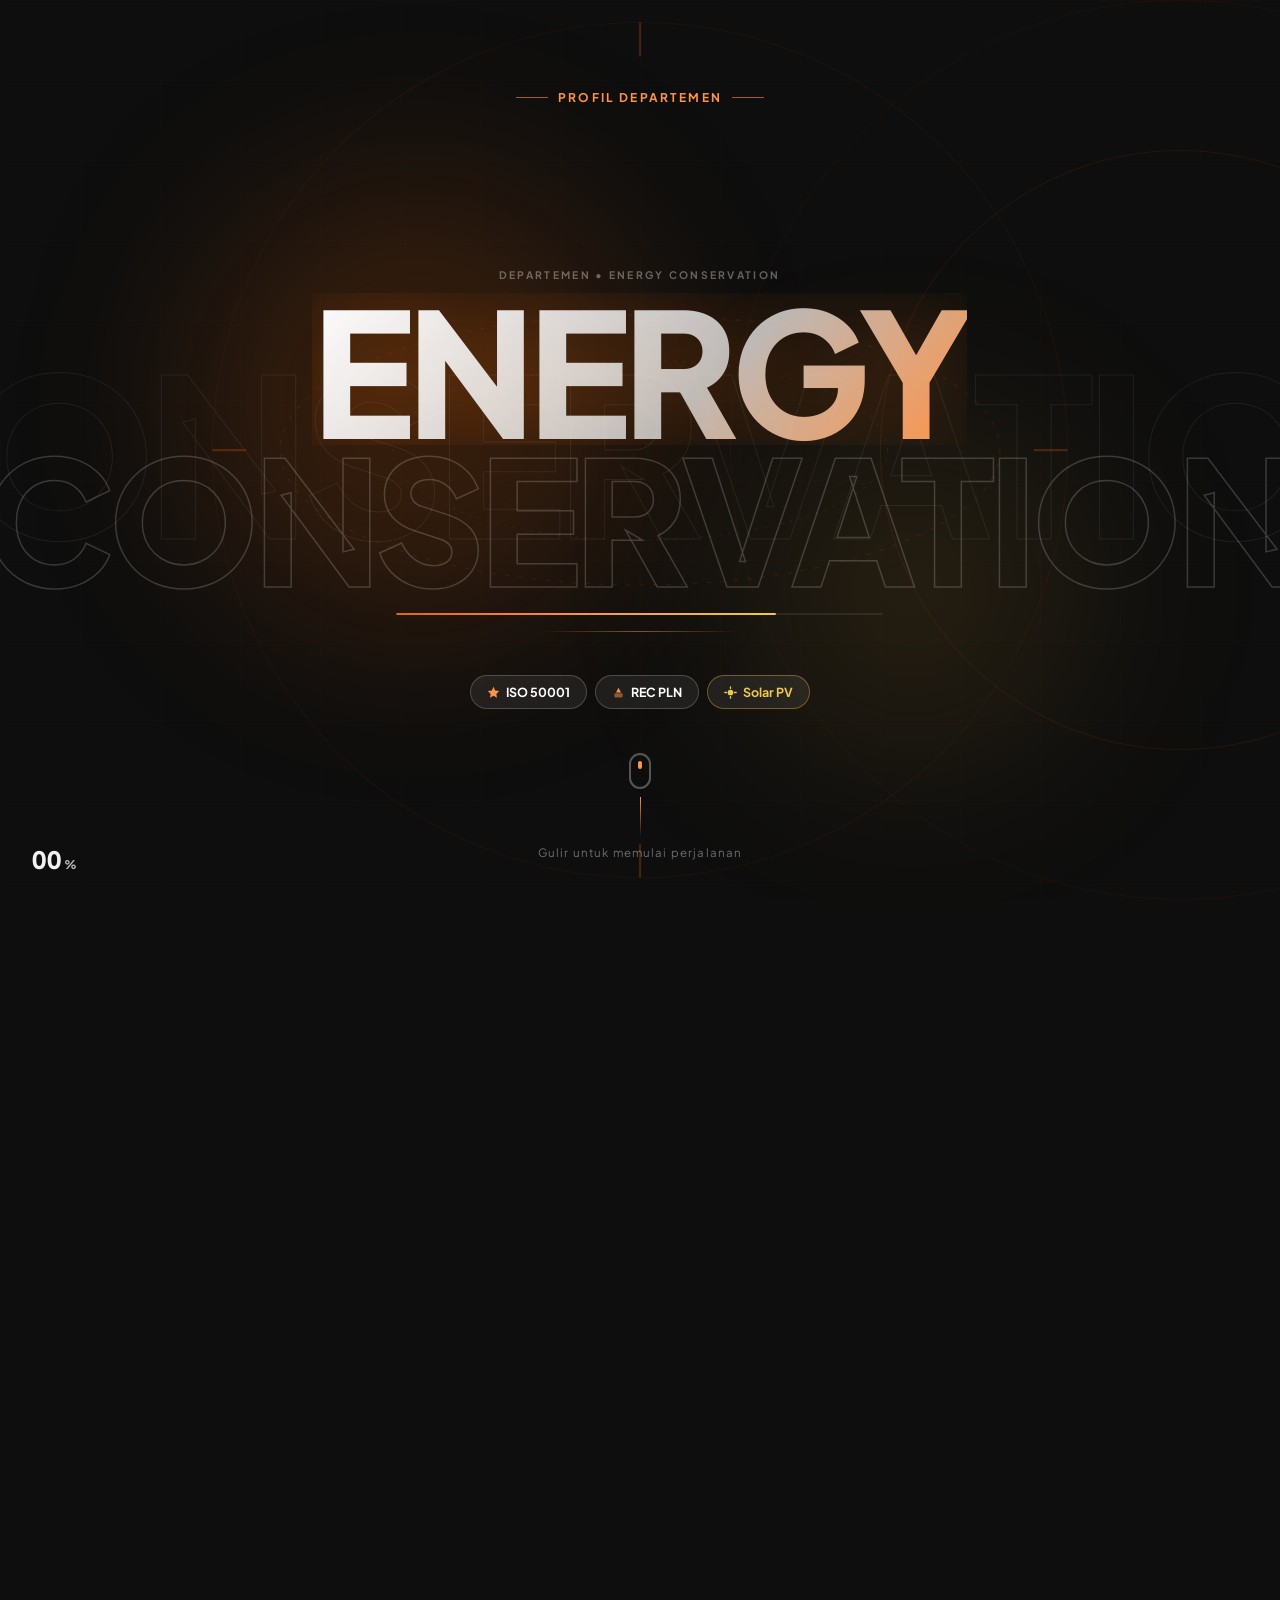
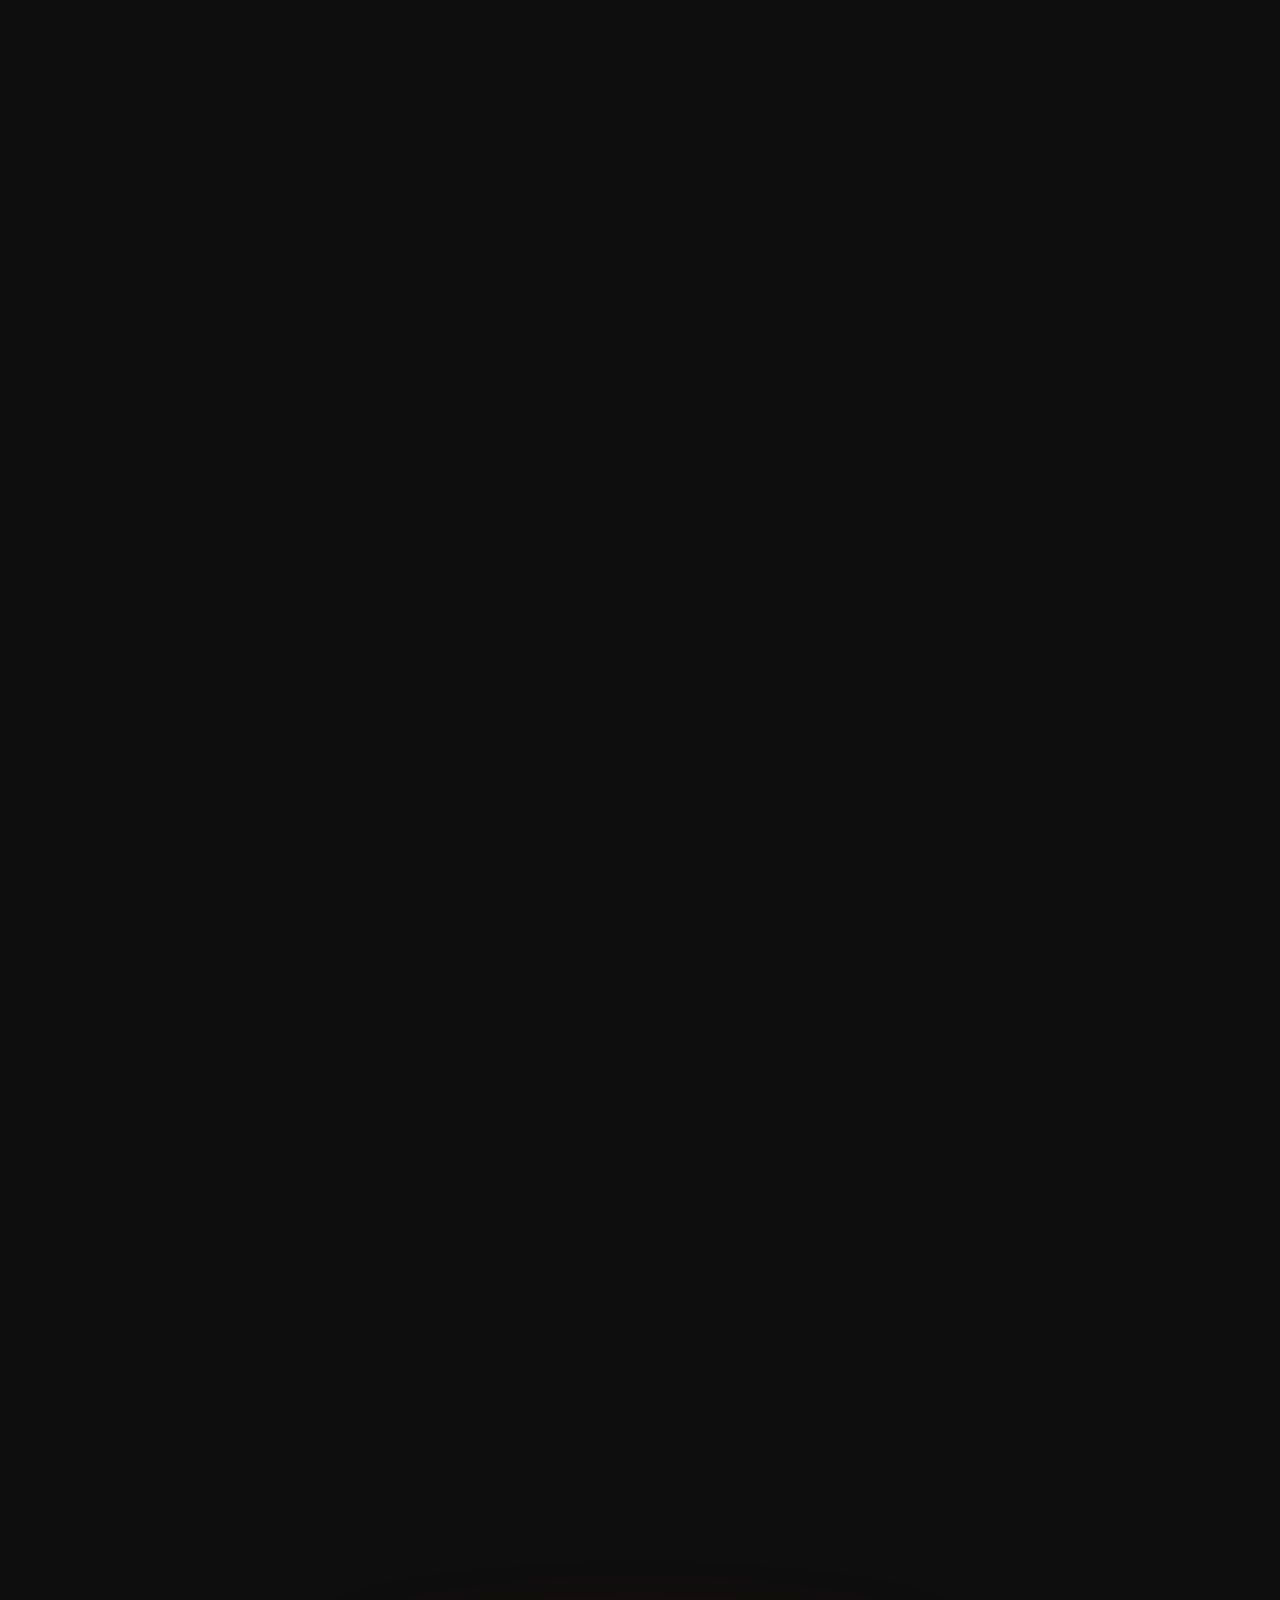
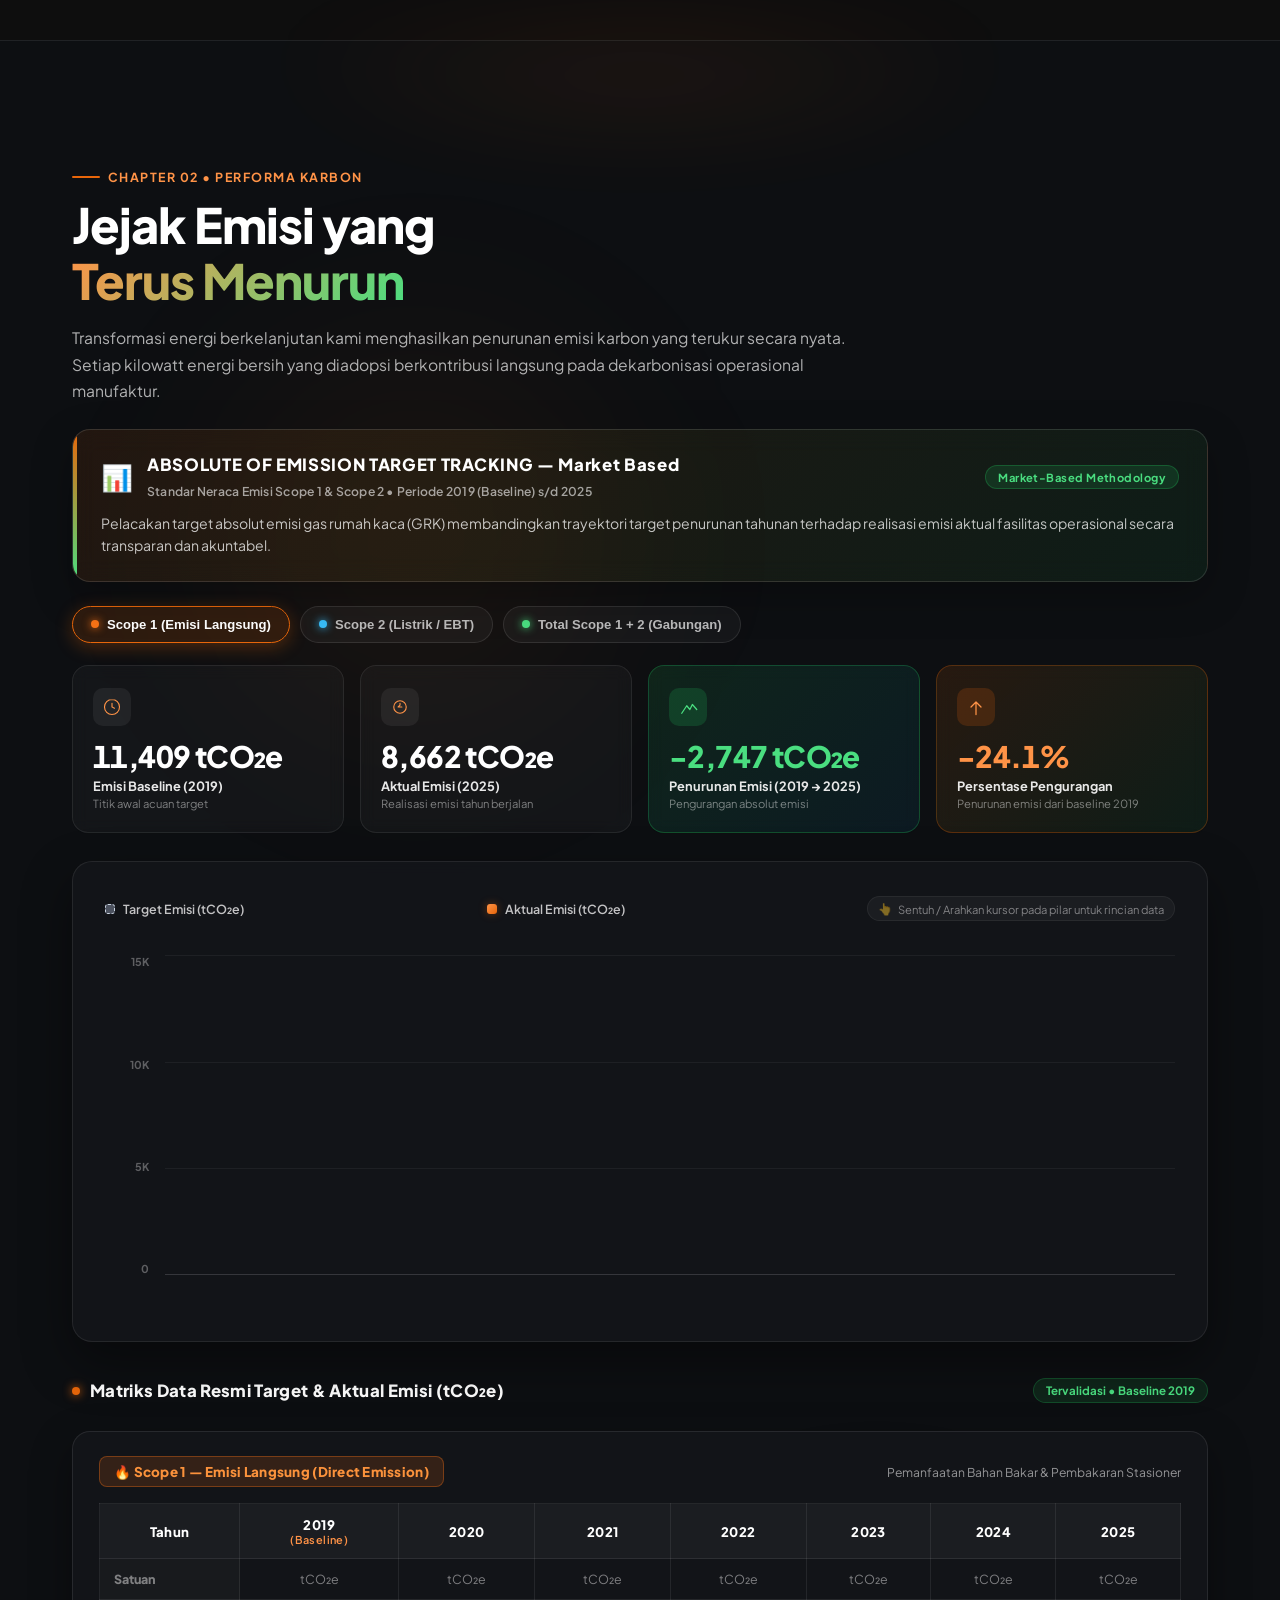
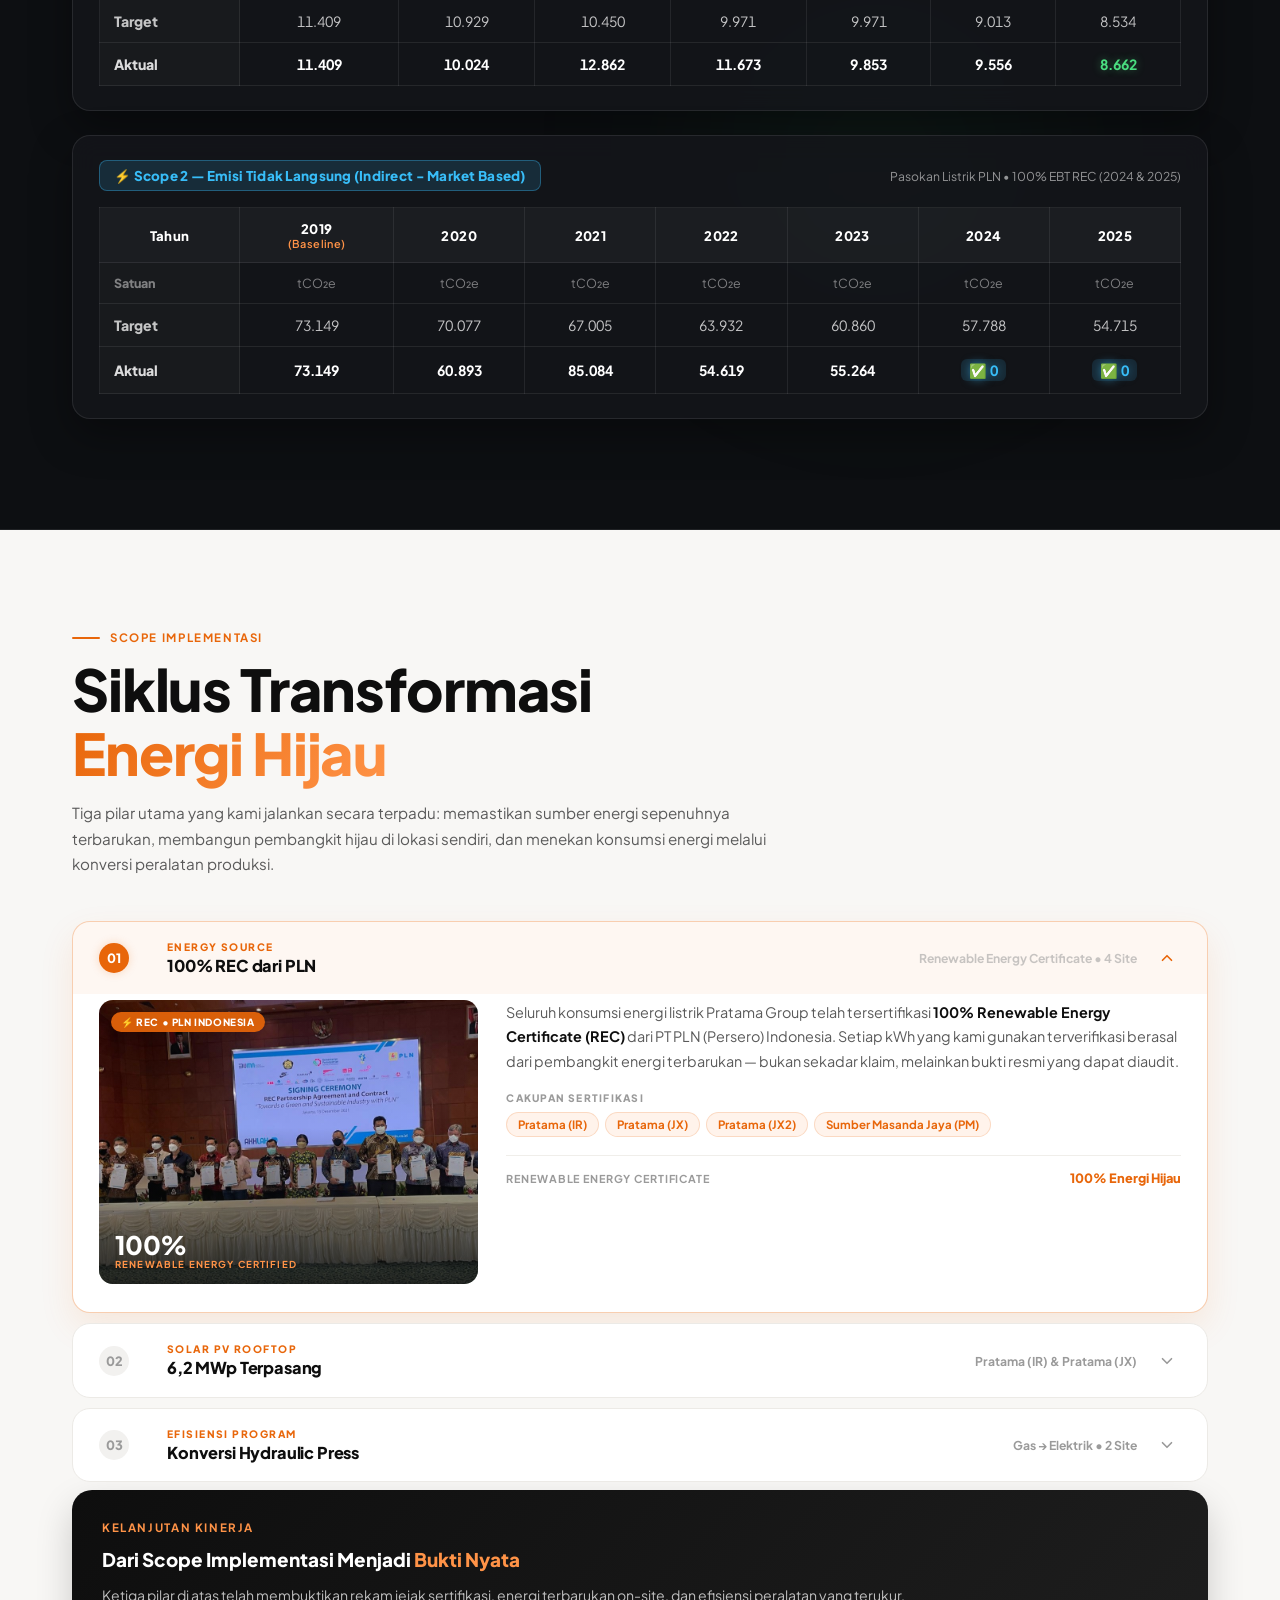
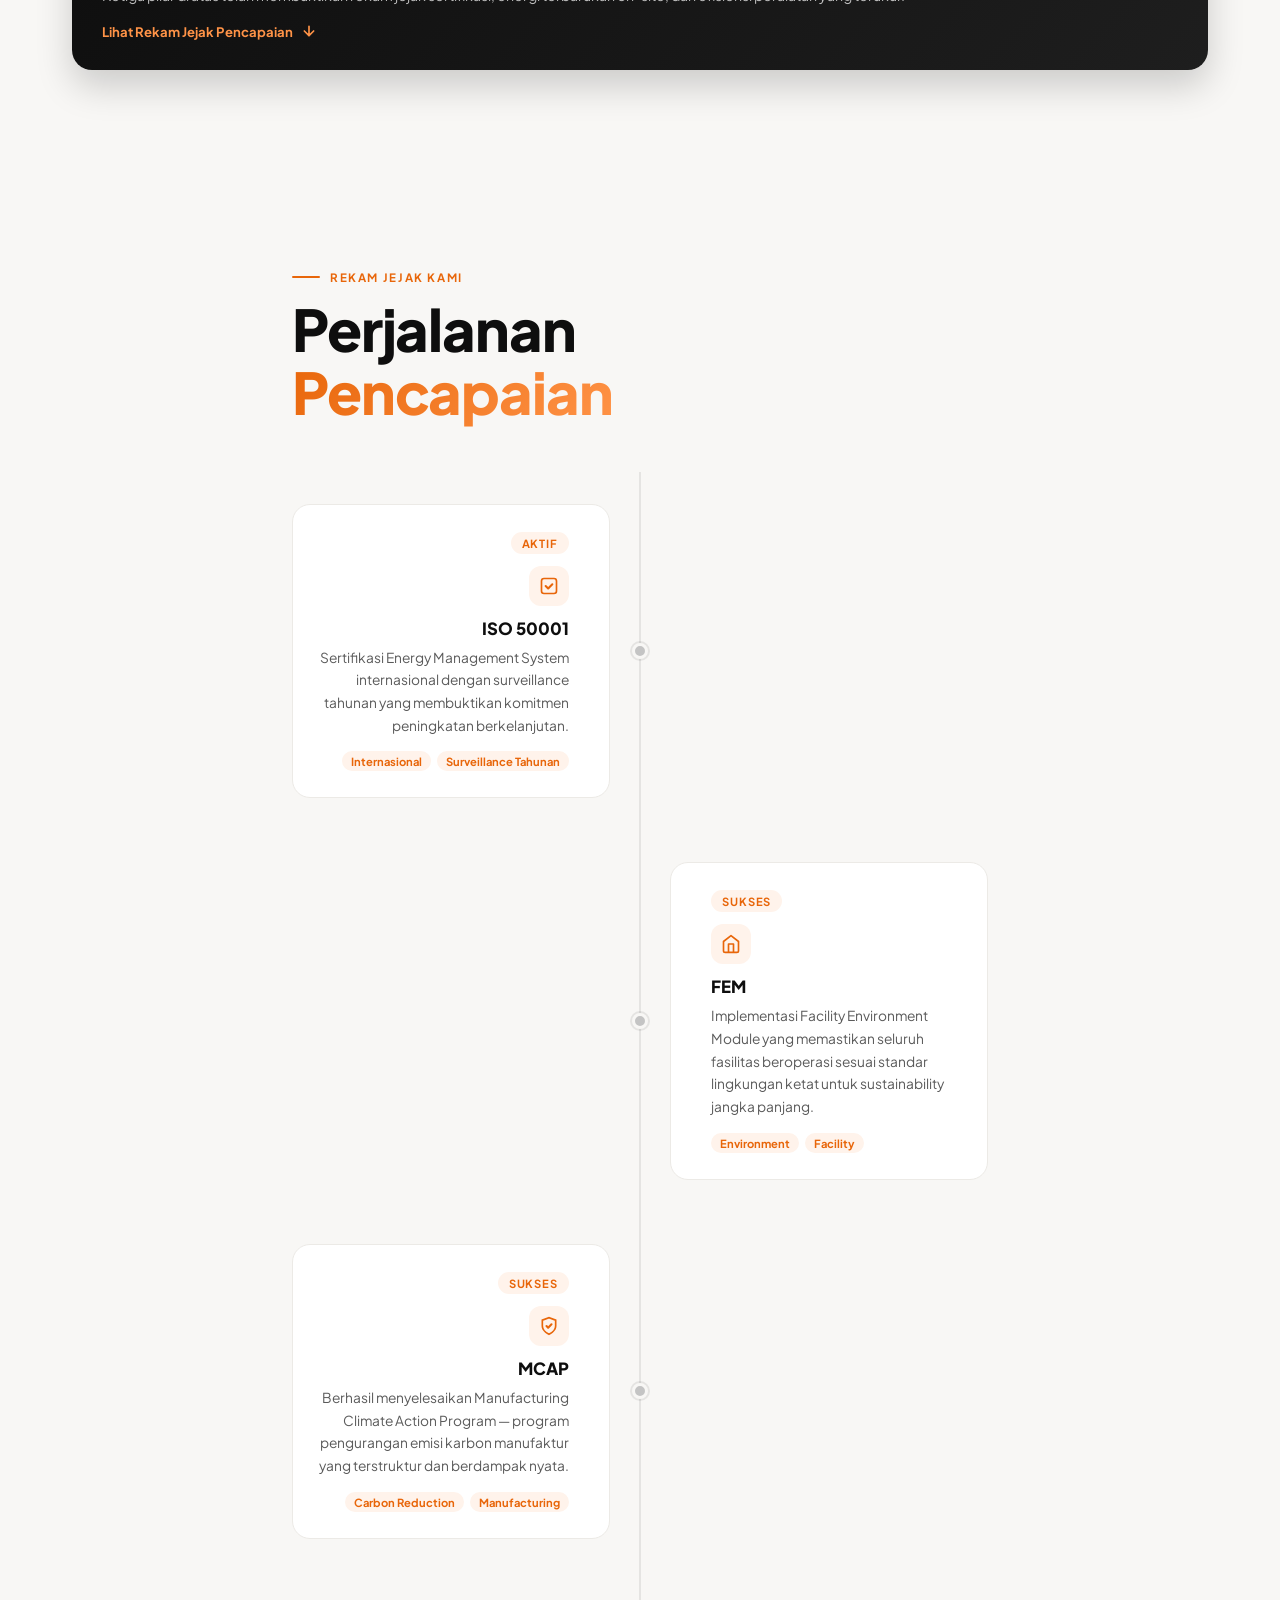
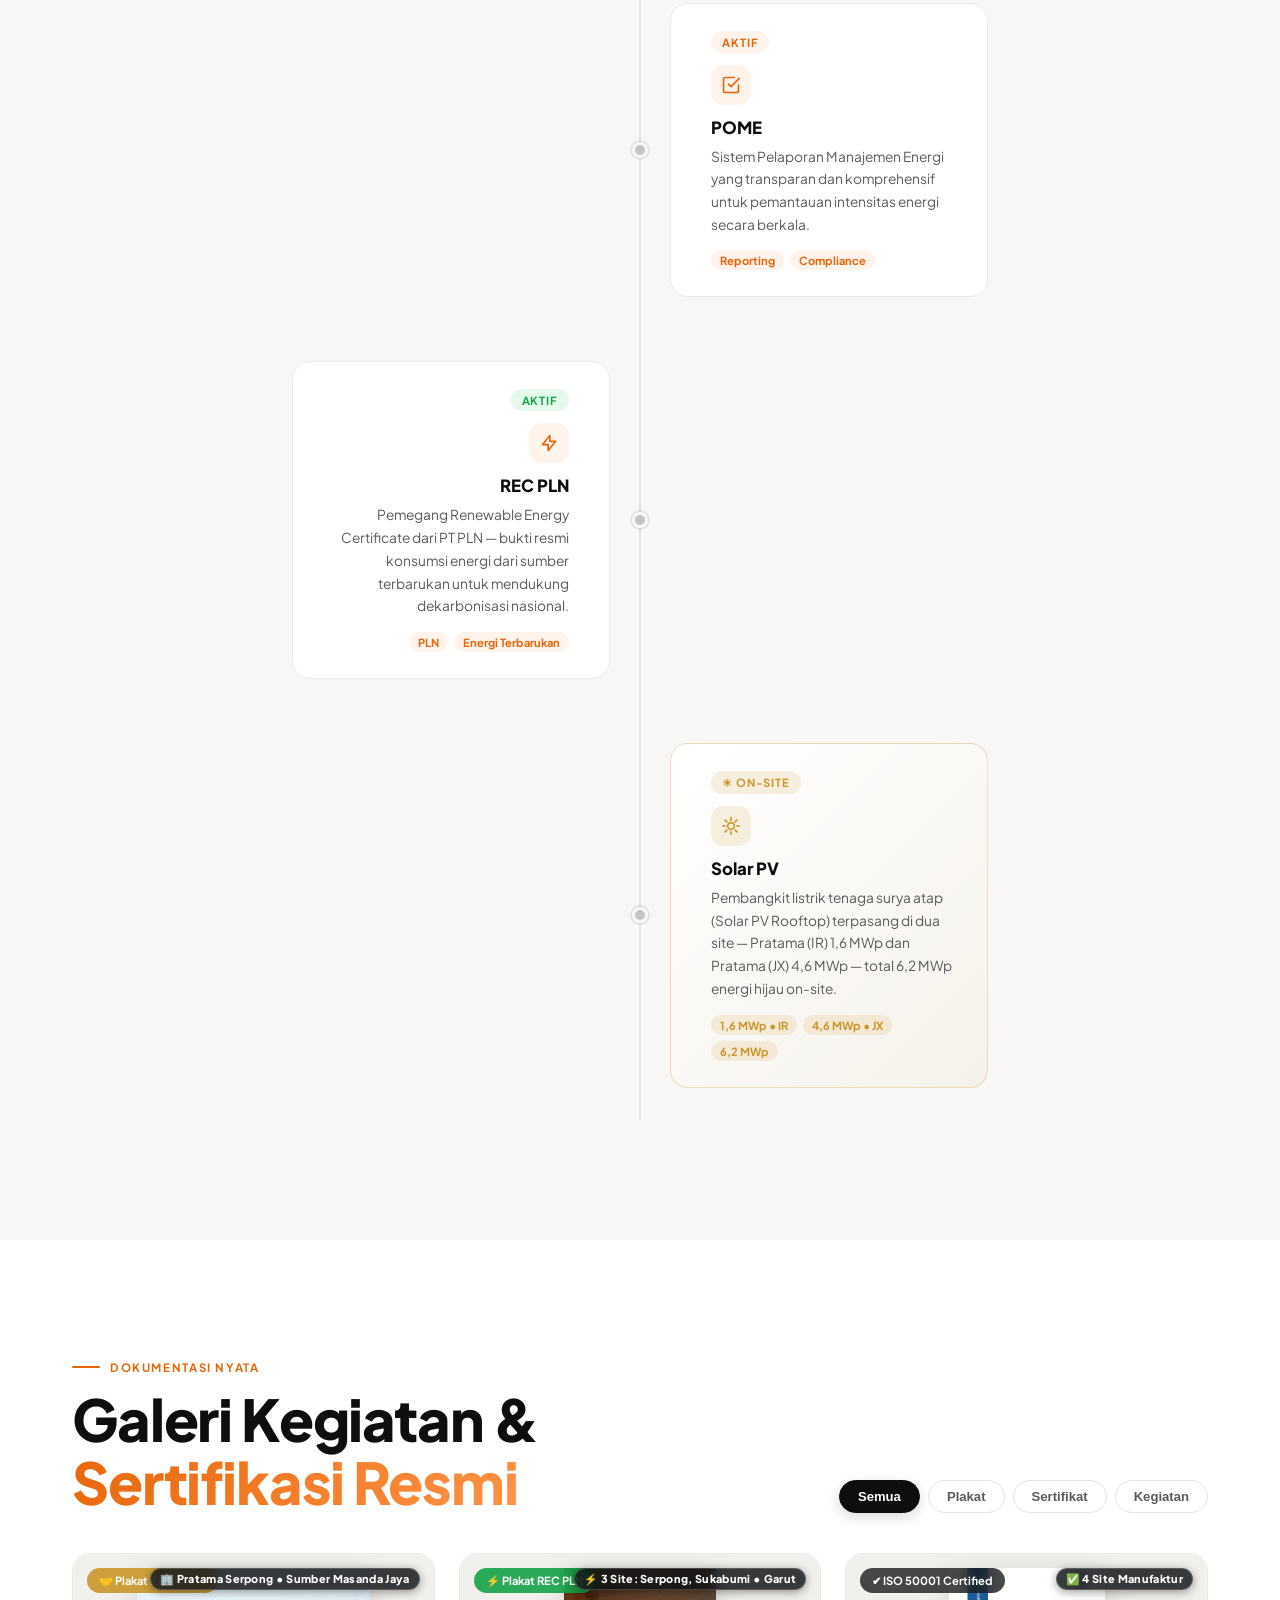
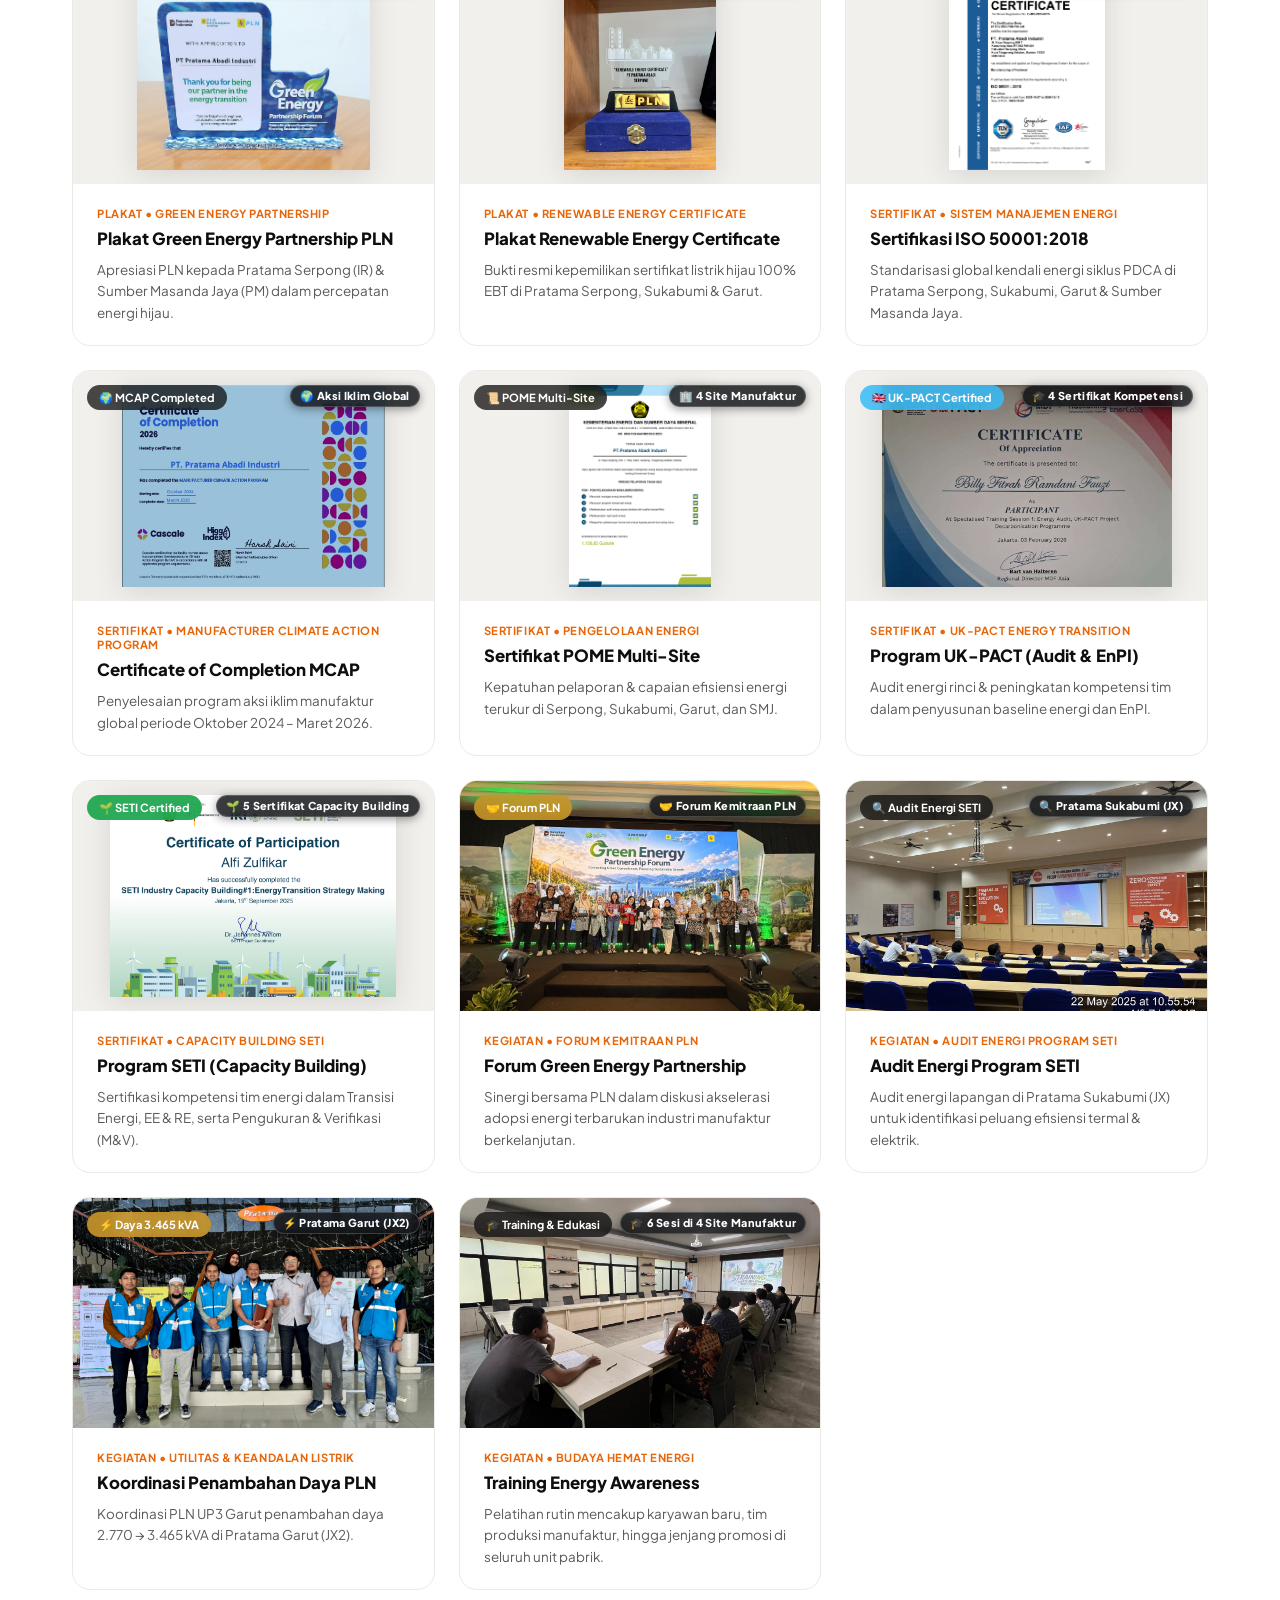
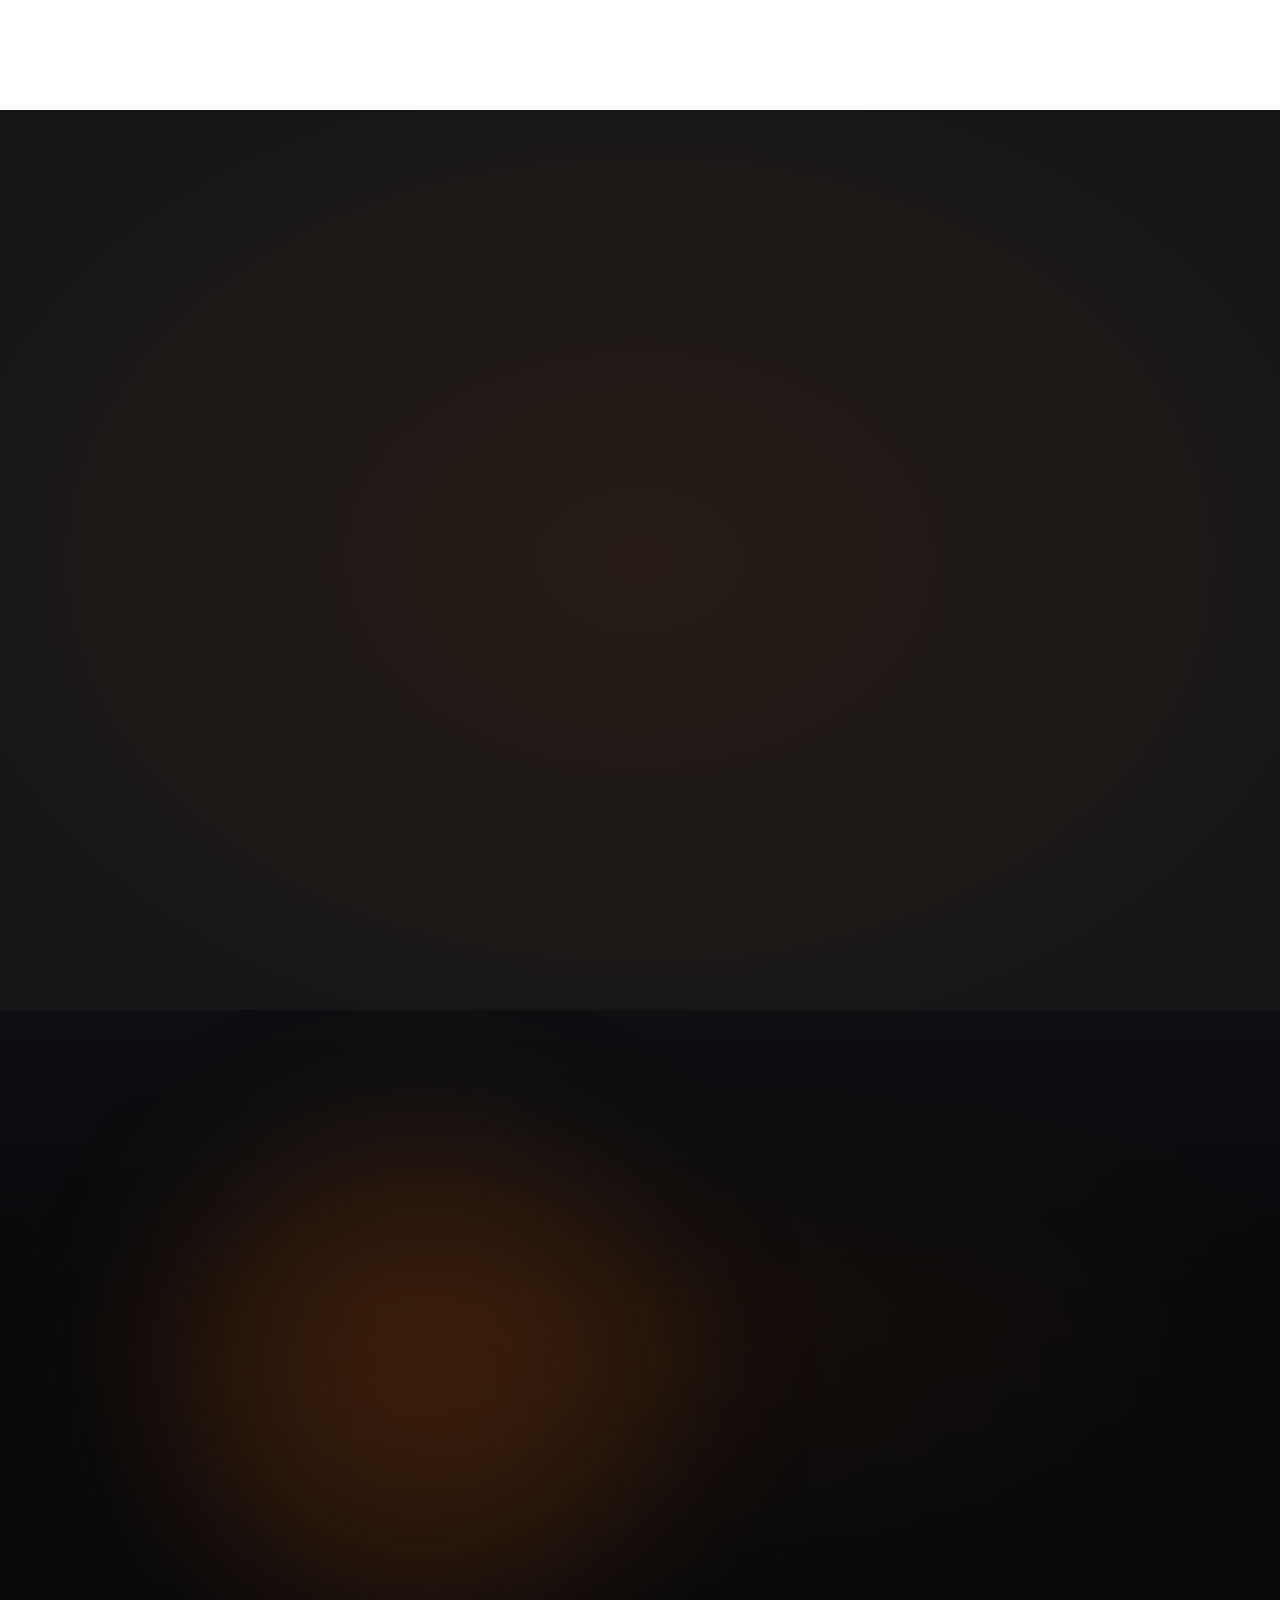
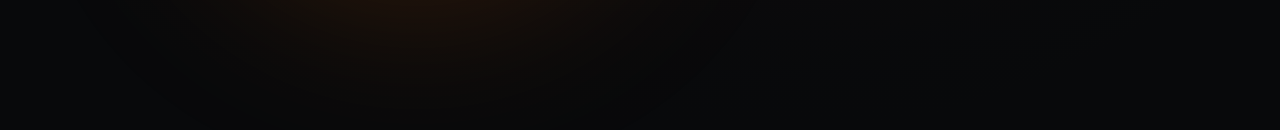
==== index.html @ 7a664fdf "Fix background bug closing section (hapus ISO 50001 watermark), optimasi multi-grid dinamis, dan nav" ====
<!DOCTYPE html>
<html lang="id">

<head>
  <meta charset="UTF-8" />
  <meta name="viewport" content="width=device-width, initial-scale=1.0" />
  <title>Energy Conservation Department | Profil Departemen</title>
  <link rel="preconnect" href="https://fonts.googleapis.com" />
  <link href="https://fonts.googleapis.com/css2?family=Plus+Jakarta+Sans:wght@300;400;500;600;700;800&display=swap"
    rel="stylesheet" />
  <link rel="stylesheet" href="style.css?v=2.9.2" />
</head>

<body>

  <!-- SCROLL PROGRESS BAR -->
  <div class="scroll-progress" id="scrollProgress"></div>

  <!-- FLOATING CHAPTER NAVIGATOR -->
  <nav class="floating-nav" id="floatingNav" aria-label="Navigasi Bab Perjalanan">
    <div class="fnav-dot active" data-target="ch-hero" data-label="01 Hero">
      <span class="fnav-tooltip">01 Awal Perjalanan</span>
    </div>
    <div class="fnav-dot" data-target="ch-opening" data-label="02 Filosofi">
      <span class="fnav-tooltip">02 Filosofi &amp; Komitmen</span>
    </div>
    <div class="fnav-dot" data-target="ch-carbon" data-label="02 Emisi">
      <span class="fnav-tooltip">02 Performa Emisi Karbon</span>
    </div>
    <div class="fnav-dot" data-target="ch-pillars" data-label="03 Alur Kerja">
      <span class="fnav-tooltip">03 Siklus Transformasi</span>
    </div>
    <div class="fnav-dot" data-target="ch-journey" data-label="04 Milestone">
      <span class="fnav-tooltip">04 Rekam Jejak</span>
    </div>
    <div class="fnav-dot" data-target="ch-gallery" data-label="05 Dokumentasi">
      <span class="fnav-tooltip">05 Dokumentasi &amp; Bukti</span>
    </div>
    <div class="fnav-dot" data-target="ch-numbers" data-label="06 Metrik">
      <span class="fnav-tooltip">06 Angka &amp; Dampak</span>
    </div>
    <button class="fnav-top-btn" id="backToTop" title="Kembali ke atas">
      <svg viewBox="0 0 24 24" fill="none">
        <path d="M12 19V5M5 12l7-7 7 7" stroke="currentColor" stroke-width="2.5" stroke-linecap="round"
          stroke-linejoin="round" />
      </svg>
    </button>
  </nav>

  <!-- LIGHTBOX MODAL UNTUK PREVIEW FOTO DENGAN MULTI-SITE GALLERY & NARASI DETAIL -->
  <div class="lightbox-overlay" id="lightboxModal" role="dialog" aria-modal="true" aria-labelledby="lightboxTitle">
    <div class="lightbox-content">
      <button class="lightbox-close" id="lightboxClose" title="Tutup (Esc)" aria-label="Tutup Pratinjau">&times;</button>
      
      <!-- NAVIGASI PREV & NEXT (Pindah Topik Galeri) -->
      <button class="lightbox-nav-btn lb-prev" id="lightboxPrev" title="Topik Sebelumnya (←)" aria-label="Topik Sebelumnya">
        <svg viewBox="0 0 24 24" width="22" height="22" fill="none" stroke="currentColor" stroke-width="2.5" stroke-linecap="round" stroke-linejoin="round"><polyline points="15 18 9 12 15 6"></polyline></svg>
      </button>
      <button class="lightbox-nav-btn lb-next" id="lightboxNext" title="Topik Berikutnya (→)" aria-label="Topik Berikutnya">
        <svg viewBox="0 0 24 24" width="22" height="22" fill="none" stroke="currentColor" stroke-width="2.5" stroke-linecap="round" stroke-linejoin="round"><polyline points="9 18 15 12 9 6"></polyline></svg>
      </button>

      <!-- LIGHTBOX TOP HEADER: Judul & Badge di Atas agar Tampilan Rapi & Jelas -->
      <div class="lightbox-modal-header">
        <div class="lightbox-header-meta">
          <span class="lightbox-badge" id="lightboxBadge"></span>
          <span class="lightbox-multisite-tag" id="lightboxMultiTag"></span>
          <span class="lightbox-topic-counter" id="lightboxCounter"></span>
        </div>
        <h3 id="lightboxTitle"></h3>
        <div class="lightbox-header-actions-row">
          <p class="lightbox-header-hint">
            <span class="hint-icon">💡</span> Klik gambar untuk melihat satu layar penuh.
          </p>
          <button class="lb-jump-desc-btn" id="lbJumpToDesc" title="Gulir ke narasi">
            <span>📜 Baca Narasi Lengkap &darr;</span>
          </button>
        </div>
      </div>

      <!-- MAIN MEDIA AREA (Multi-Grid Semua Foto Sertifikat / Dokumentasi) -->
      <div class="lightbox-media" id="lightboxMediaArea">
        <div class="lightbox-multigrid-view" id="lbMultiGridView"></div>
        <div class="lb-scroll-down-hint" id="lbScrollIndicator" title="Klik untuk membaca narasi">
          <span>📜 Gulir ke bawah untuk membaca narasi lengkap &darr;</span>
        </div>
      </div>

      <!-- CAPTION & GENERAL NARASI (Tampil di awal saat membuka kartu) -->
      <div class="lightbox-caption">
        <div class="lightbox-desc-box" id="lightboxDesc"></div>
      </div>
    </div>
  </div>

  <!-- FULLSCREEN PHOTO OVERLAY (Foto Penuh Satu Layar Tanpa Narasi) -->
  <div id="lbFullscreenOverlay" role="dialog" aria-modal="true" aria-label="Tampilan Foto Penuh">
    <div class="lbfs-topbar">
      <div class="lbfs-info">
        <span id="lbFsTitle">Dokumen Sertifikat</span>
        <span id="lbFsCounter" class="lbfs-counter-badge">1 / 1</span>
      </div>
      <div class="lbfs-actions">
        <button id="lbFsZoomBtn" class="lbfs-btn" title="Perbesar / Perkecil Teks Sertifikat">
          <span id="lbFsZoomIcon">🔍</span> <span id="lbFsZoomText">Perbesar</span>
        </button>
        <a id="lbFsDirectBtn" class="lbfs-btn" href="#" target="_blank" rel="noopener" title="Buka File Gambar Asli di Tab Baru">
          ↗ Buka Asli
        </a>
        <button id="lbFsClose" class="lbfs-btn lbfs-btn-close" title="Kembali ke Galeri (Esc)" aria-label="Tutup Tampilan Penuh">&times;</button>
      </div>
    </div>

    <!-- Navigasi Gambar Fullscreen -->
    <button id="lbFsPrev" class="lbfs-nav lbfs-prev" title="Gambar Sebelumnya (←)" aria-label="Gambar Sebelumnya">
      <svg viewBox="0 0 24 24" width="28" height="28" fill="none" stroke="currentColor" stroke-width="2.5" stroke-linecap="round" stroke-linejoin="round"><polyline points="15 18 9 12 15 6"></polyline></svg>
    </button>
    <button id="lbFsNext" class="lbfs-nav lbfs-next" title="Gambar Berikutnya (→)" aria-label="Gambar Berikutnya">
      <svg viewBox="0 0 24 24" width="28" height="28" fill="none" stroke="currentColor" stroke-width="2.5" stroke-linecap="round" stroke-linejoin="round"><polyline points="9 18 15 12 9 6"></polyline></svg>
    </button>

    <!-- Canvas Gambar Fullscreen -->
    <div id="lbFsImgWrapper" class="lbfs-img-wrapper" title="Klik gambar untuk memperbesar / memperkecil">
      <img id="lbFsImg" src="" alt="Pratinjau Penuh Sertifikat" />
    </div>

    <!-- Minimal Bottom Hint -->
    <div class="lbfs-bottom-hint">
      <span>Gunakan tombol panah ⬅ ➡ atau klik gambar untuk memperbesar/memperkecil teks sertifikat</span>
    </div>
  </div>

  <!-- FIXED SCROLL COUNTER (00% - 100%) -->
  <div class="sx-scroll-counter" id="sxScrollCounter" aria-live="polite">
    <span class="sx-counter-val" id="sxCounterVal">00</span>
    <span class="sx-counter-unit">%</span>
  </div>

  <!-- ===== MASTER CINEMATIC STAGE: SATU PERJALANAN SCROLL (±700% PINNED) ===== -->
  <div class="sx-stage-container" id="ch-hero">
    <div class="sx-stage" id="sxStage">

      <!-- LAYER 1: Background layer (ambient glow, rings, geometric accents) -->
      <div class="sx-layer sx-layer-bg">
        <div class="ambient-glow g1"></div>
        <div class="ambient-glow g2"></div>
        <div class="hero-ring r1"></div>
        <div class="hero-ring r2"></div>
        <div class="sx-bg-grid"></div>
      </div>

      <!-- LAYER 2: Teks outline raksasa + abstract orbit rings di belakang -->
      <div class="sx-layer sx-layer-outline" aria-hidden="true">
        <div class="sx-giant-outline">CONSERVATION</div>
        <!-- Abstract orbit lines -->
        <svg class="sx-orbit-svg" viewBox="0 0 800 800" fill="none" xmlns="http://www.w3.org/2000/svg">
          <ellipse cx="400" cy="400" rx="320" ry="120" stroke="rgba(232,102,10,0.12)" stroke-width="1"
            stroke-dasharray="4 8" />
          <ellipse cx="400" cy="400" rx="220" ry="80" stroke="rgba(201,150,42,0.1)" stroke-width="1"
            stroke-dasharray="2 6" />
          <circle cx="400" cy="400" r="380" stroke="rgba(232,102,10,0.06)" stroke-width="1" />
          <!-- Ticker marks -->
          <line x1="400" y1="20" x2="400" y2="50" stroke="rgba(232,102,10,0.25)" stroke-width="2" />
          <line x1="400" y1="750" x2="400" y2="780" stroke="rgba(232,102,10,0.25)" stroke-width="2" />
          <line x1="20" y1="400" x2="50" y2="400" stroke="rgba(232,102,10,0.25)" stroke-width="2" />
          <line x1="750" y1="400" x2="780" y2="400" stroke="rgba(232,102,10,0.25)" stroke-width="2" />
        </svg>
      </div>

      <!-- LAYER 3: Headline besar -->
      <div class="sx-layer sx-layer-headline">
        <div class="chapter-eyebrow sx-eyebrow">Profil Departemen</div>
        <h1 class="hero-headline sx-headline">
          <span class="sx-mask-line"><span class="sx-line-inner">Energy</span></span>
          <span class="sx-mask-line"><span class="sx-line-inner stroke-text">Conservation</span></span>
        </h1>
      </div>

      <!-- LAYER 4: Visual utama — Pure Typography Stack (no photo) -->
      <div class="sx-layer sx-layer-visual">
        <div class="sx-typo-visual">
          <!-- Top label -->
          <div class="sx-tv-eyebrow">Departemen &#x2022; Energy Conservation</div>

          <!-- Giant ENERGY word -->
          <div class="sx-tv-word-wrap">
            <span class="sx-tv-word sx-tv-solid">ENERGY</span>
          </div>

          <!-- Giant CONSERVATION word outline -->
          <div class="sx-tv-word-wrap sx-tv-secondary">
            <span class="sx-tv-word sx-tv-outline">CONSERVATION</span>
          </div>

          <!-- Abstract energy bar -->
          <div class="sx-tv-ebar">
            <div class="sx-tv-ebar-fill"></div>
          </div>

          <!-- Bottom glow line -->
          <div class="sx-tv-glow-line"></div>
        </div>
      </div>

      <!-- LAYER 6: Foreground band di bawah (cert pills + pulsing scroll hint) -->
      <div class="sx-layer sx-layer-band">
        <div class="hero-cert-row sx-cert-row">
          <span class="cert-pill"><svg viewBox="0 0 16 16" fill="none">
              <path d="M8 1l2 4.5L15 6.3l-3.5 3.4.8 4.8L8 12.1 3.7 14.5l.8-4.8L1 6.3l5-.8z" fill="currentColor" />
            </svg>ISO 50001</span>
          <span class="cert-pill"><svg viewBox="0 0 16 16" fill="none">
              <path d="M8 2L5 8h6z" fill="currentColor" />
              <rect x="3" y="9" width="10" height="5" rx="1" fill="currentColor" opacity=".5" />
            </svg>REC PLN</span>
          <span class="cert-pill cert-gold"><svg viewBox="0 0 16 16" fill="none">
              <circle cx="8" cy="8" r="3.5" fill="currentColor" />
              <path d="M8 1v2M8 13v2M1 8h2M13 8h2" stroke="currentColor" stroke-width="1.6" stroke-linecap="round" />
            </svg>Solar PV</span>
        </div>
        <!-- Scroll indicator with pulsing line (CSS keyframes) -->
        <div class="scroll-hint sx-scroll-hint" id="heroScrollHint">
          <div class="scroll-mouse">
            <div class="scroll-wheel"></div>
          </div>
          <div class="sx-pulse-line"></div>
          <span>Gulir untuk memulai perjalanan</span>
        </div>
      </div>

      <!-- LAYER 7: Scrim gelap (opacity 0 di awal, naik di Adegan 04) -->
      <div class="sx-layer sx-layer-scrim"></div>

      <!-- LAYER 8: Teks adegan (teks pendukung, info block, teks pernyataan) -->
      <div class="sx-layer sx-layer-texts">
        <!-- Adegan 01 -> 02: Teks Pendukung -->
        <div class="sx-support-text">
          <p class="hero-tagline">Merawat Bumi. Menghemat Energi. Memimpin Perubahan.</p>
        </div>

        <!-- Adegan 03: Blok Info Baru dari Kiri -->
        <div class="sx-info-block" id="ch-opening">
          <div class="chapter-number sx-chapter-num">02</div>
          <div class="chapter-label">Inisiatif Strategis</div>
          <div class="dept-intro">
            <div class="dept-dot"></div>
            <p>Departemen <strong>Energy Conservation</strong> adalah garda terdepan perusahaan dalam mengelola energi
              secara cerdas, efisien, dan bertanggung jawab.</p>
          </div>
        </div>

        <!-- Adegan 04: Teks Pernyataan Besar per baris dari balik mask -->
        <div class="sx-statement-wrap">
          <blockquote class="big-quote sx-statement-quote">
            <div class="sx-mask-line"><span class="sx-line-inner">&ldquo;Kami hadir untuk memastikan</span></div>
            <div class="sx-mask-line"><span class="sx-line-inner">setiap kilowatt yang dikonsumsi</span></div>
            <div class="sx-mask-line"><span class="sx-line-inner">memberi dampak positif &mdash;</span></div>
            <div class="sx-mask-line"><span class="sx-line-inner highlight-orange">bagi bisnis dan bagi
                bumi.&rdquo;</span></div>
          </blockquote>
        </div>
      </div>

      <!-- LAYER 9: Panel transisi (naik dari bawah di Adegan 05 & 06) -->
      <div class="sx-layer sx-layer-panel">
        <div class="sx-panel" id="sxPanel">
          <div class="container-wide sx-panel-inner">
            <div class="chapter-label">Fondasi Keberlanjutan</div>
            <h3 class="chapter-heading sx-panel-heading">Tiga Pilar <em>Utama Inovasi</em></h3>
            <div class="sx-panel-cols">
              <!-- Kolom 1 (Offset vertikal: 0) -->
              <div class="pillar-card spotlight-card sx-panel-col col-1">
                <div class="spotlight-overlay"></div>
                <div class="pillar-num">01</div>
                <div class="pillar-icon">
                  <svg viewBox="0 0 40 40" fill="none">
                    <rect x="4" y="4" width="32" height="32" rx="6" stroke="currentColor" stroke-width="2" />
                    <path d="M13 20l5 5 9-9" stroke="currentColor" stroke-width="2.5" stroke-linecap="round"
                      stroke-linejoin="round" />
                  </svg>
                </div>
                <div class="pillar-name">ISO 50001</div>
                <div class="pillar-sub">Energy Management System</div>
                <p class="pillar-desc">Sertifikasi manajemen energi berstandar internasional dengan surveillance audit
                  tahunan yang konsisten.</p>
              </div>

              <!-- Kolom 2 (Offset vertikal: 7vh) -->
              <div class="pillar-card spotlight-card sx-panel-col col-2">
                <div class="spotlight-overlay"></div>
                <div class="pillar-num">02</div>
                <div class="pillar-icon">
                  <svg viewBox="0 0 40 40" fill="none">
                    <path d="M20 6L8 18h8v16h8V18h8z" stroke="currentColor" stroke-width="2" stroke-linejoin="round" />
                  </svg>
                </div>
                <div class="pillar-name">REC PLN</div>
                <div class="pillar-sub">Renewable Energy Certificate</div>
                <p class="pillar-desc">Bukti nyata komitmen penggunaan energi listrik dari sumber terbarukan
                  bersertifikat PLN.</p>
              </div>

              <!-- Kolom 3 (Offset vertikal: 14vh) -->
              <div class="pillar-card spotlight-card sx-panel-col col-3">
                <div class="spotlight-overlay"></div>
                <div class="pillar-num">03</div>
                <div class="pillar-icon gold-icon">
                  <svg viewBox="0 0 40 40" fill="none">
                    <circle cx="20" cy="20" r="7" stroke="currentColor" stroke-width="2" />
                    <path
                      d="M20 5v4M20 31v4M5 20h4M31 20h4M9.4 9.4l2.8 2.8M27.8 27.8l2.8 2.8M30.6 9.4l-2.8 2.8M12.2 27.8l-2.8 2.8"
                      stroke="currentColor" stroke-width="2" stroke-linecap="round" />
                  </svg>
                </div>
                <div class="pillar-name">Solar PV Rooftop</div>
                <div class="pillar-sub">6,2 MWp Terpasang</div>
                <p class="pillar-desc">Pembangkit listrik tenaga surya atap di dua site operasional sebagai sumber
                  energi bersih on-site.</p>
              </div>
            </div>
          </div>
        </div>
      </div>

    </div>
  </div>

  <!-- ===== CHAPTER 2.5: CARBON PERFORMANCE CHART ===== -->
  <!-- ===== CHAPTER 2.5: CARBON PERFORMANCE DASHBOARD & CHART ===== -->
  <section class="chapter chapter-carbon" id="ch-carbon">
    <div class="carbon-transition-glow"></div>
    <div class="container-wide">

      <!-- Header -->
      <div class="carbon-header">
        <div class="chapter-label">Chapter 02 &bull; Performa Karbon</div>
        <h2 class="chapter-heading">Jejak Emisi yang <br /><em>Terus Menurun</em></h2>
        <p class="carbon-intro">Transformasi energi berkelanjutan kami menghasilkan penurunan emisi karbon yang terukur secara nyata. Setiap kilowatt energi bersih yang diadopsi berkontribusi langsung pada dekarbonisasi operasional manufaktur.</p>
      </div>

      <!-- ABSOLUTE OF EMISSION TARGET TRACKING - Market Based Banner -->
      <div class="carbon-target-tracking-banner">
        <div class="ctt-header">
          <div class="ctt-badge">
            <span class="ctt-icon">&#x1F4CA;</span>
            <div>
              <h3 class="ctt-title">ABSOLUTE OF EMISSION TARGET TRACKING &mdash; Market Based</h3>
              <span class="ctt-sub">Standar Neraca Emisi Scope 1 &amp; Scope 2 &bull; Periode 2019 (Baseline) s/d 2025</span>
            </div>
          </div>
          <span class="ctt-tag">Market-Based Methodology</span>
        </div>
        <p class="ctt-desc">Pelacakan target absolut emisi gas rumah kaca (GRK) membandingkan trayektori target penurunan tahunan terhadap realisasi emisi aktual fasilitas operasional secara transparan dan akuntabel.</p>
      </div>

      <!-- Scope Selector Tabs -->
      <div class="carbon-scope-switcher">
        <button class="cscope-btn active" data-scope="scope1">
          <span class="cs-indicator cs-s1"></span>
          <span class="cs-label">Scope 1 (Emisi Langsung)</span>
        </button>
        <button class="cscope-btn" data-scope="scope2">
          <span class="cs-indicator cs-s2"></span>
          <span class="cs-label">Scope 2 (Listrik / EBT)</span>
        </button>
        <button class="cscope-btn" data-scope="total">
          <span class="cs-indicator cs-total"></span>
          <span class="cs-label">Total Scope 1 + 2 (Gabungan)</span>
        </button>
      </div>

      <!-- KPI 4 Kotak di atas Grafik: Baseline, Aktual 2025, Penurunan 2019-2025, Persentase -->
      <div class="carbon-kpi-strip" id="carbonKpiStrip">
        <!-- Kotak 1: Baseline 2019 -->
        <div class="ckpi-card">
          <div class="ckpi-icon">
            <svg viewBox="0 0 32 32" fill="none">
              <path d="M16 4C9.37 4 4 9.37 4 16s5.37 12 12 12 12-5.37 12-12S22.63 4 16 4z" stroke="currentColor" stroke-width="1.8" />
              <path d="M16 10v6l4 2" stroke="currentColor" stroke-width="1.8" stroke-linecap="round" />
            </svg>
          </div>
          <div class="ckpi-val" id="kpiBaselineVal" data-val="11409">11,409 tCO₂e</div>
          <div class="ckpi-label">Emisi Baseline (2019)</div>
          <div class="ckpi-sub" id="kpiBaselineSub">Titik awal acuan target</div>
        </div>

        <!-- Kotak 2: Aktual 2025 -->
        <div class="ckpi-card ckpi-curr">
          <div class="ckpi-icon">
            <svg viewBox="0 0 32 32" fill="none">
              <circle cx="16" cy="16" r="10" stroke="currentColor" stroke-width="1.8" />
              <path d="M16 10v3l-3 3h6" stroke="currentColor" stroke-width="1.8" stroke-linecap="round" stroke-linejoin="round" />
            </svg>
          </div>
          <div class="ckpi-val" id="kpiCurrentVal" data-val="8662">8,662 tCO₂e</div>
          <div class="ckpi-label">Aktual Emisi (2025)</div>
          <div class="ckpi-sub" id="kpiCurrentSub">Realisasi emisi tahun berjalan</div>
        </div>

        <!-- Kotak 3: Angka Penurunan 2019 - 2025 -->
        <div class="ckpi-card ckpi-hero">
          <div class="ckpi-icon">
            <svg viewBox="0 0 32 32" fill="none">
              <path d="M6 26L14 14l5 6 4-8 7 8" stroke="currentColor" stroke-width="2" stroke-linecap="round" stroke-linejoin="round" />
            </svg>
          </div>
          <div class="ckpi-val" id="kpiReductionVal" data-val="2747">-2,747 tCO₂e</div>
          <div class="ckpi-label">Penurunan Emisi (2019 &rarr; 2025)</div>
          <div class="ckpi-sub" id="kpiReductionSub">Pengurangan absolut emisi</div>
        </div>

        <!-- Kotak 4: Persentase Pengurangan -->
        <div class="ckpi-card ckpi-pct">
          <div class="ckpi-icon">
            <svg viewBox="0 0 32 32" fill="none">
              <path d="M16 28V8M8 16l8-8 8 8" stroke="currentColor" stroke-width="2" stroke-linecap="round" stroke-linejoin="round" />
            </svg>
          </div>
          <div class="ckpi-val" id="kpiPercentVal" data-val="24.1">-24.1%</div>
          <div class="ckpi-label">Persentase Pengurangan</div>
          <div class="ckpi-sub" id="kpiPercentSub">Penurunan emisi dari baseline 2019</div>
        </div>
      </div>

      <!-- Chart Container (Interactive Target vs Actual) -->
      <div class="carbon-chart-wrap">
        <div class="chart-legend">
          <div class="cl-item">
            <span class="cl-dot cl-dot-target"></span>
            <span>Target Emisi (tCO₂e)</span>
          </div>
          <div class="cl-item">
            <span class="cl-dot cl-dot-emission"></span>
            <span>Aktual Emisi (tCO₂e)</span>
          </div>
          <div class="cl-hint">
            <span class="cl-hint-icon">&#x1F446;</span>
            <span>Sentuh / Arahkan kursor pada pilar untuk rincian data</span>
          </div>
        </div>

        <!-- Main Chart Plot Area -->
        <div class="carbon-chart" id="carbonChart">
          <div class="chart-y-axis" id="chartYAxis">
            <span>15K</span>
            <span>10K</span>
            <span>5K</span>
            <span>0</span>
          </div>

          <div class="chart-plot-area">
            <div class="chart-gridlines">
              <div class="cg-line"></div>
              <div class="cg-line"></div>
              <div class="cg-line"></div>
              <div class="cg-line cg-line-base"></div>
            </div>

            <!-- Dynamic Columns container rendered via JS -->
            <div class="chart-columns" id="carbonChartColumns">
              <!-- Rendered dynamically for Scope 1, Scope 2, or Total -->
            </div>
          </div>
        </div>
      </div>

      <!-- Data Tables Area (Scope 1 & Scope 2 Tables) -->
      <div class="carbon-tables-wrap">
        <div class="ct-header-block">
          <div class="ct-main-title">
            <span class="ct-dot"></span>
            <span>Matriks Data Resmi Target &amp; Aktual Emisi (tCO₂e)</span>
          </div>
          <span class="ct-source-badge">Tervalidasi &bull; Baseline 2019</span>
        </div>

        <!-- Tabel Scope 1 -->
        <div class="carbon-table-card">
          <div class="ctable-title-bar">
            <div class="ct-badge-pill cs1-pill">&#x1F525; Scope 1 &mdash; Emisi Langsung (Direct Emission)</div>
            <span class="ct-scope-info">Pemanfaatan Bahan Bakar &amp; Pembakaran Stasioner</span>
          </div>
          <div class="table-responsive">
            <table class="carbon-matrix-table">
              <thead>
                <tr>
                  <th>Tahun</th>
                  <th>2019<br/><small>(Baseline)</small></th>
                  <th>2020</th>
                  <th>2021</th>
                  <th>2022</th>
                  <th>2023</th>
                  <th>2024</th>
                  <th>2025</th>
                </tr>
              </thead>
              <tbody>
                <tr class="tr-satuan">
                  <td class="td-lead">Satuan</td>
                  <td>tCO₂e</td>
                  <td>tCO₂e</td>
                  <td>tCO₂e</td>
                  <td>tCO₂e</td>
                  <td>tCO₂e</td>
                  <td>tCO₂e</td>
                  <td>tCO₂e</td>
                </tr>
                <tr class="tr-target">
                  <td class="td-lead">Target</td>
                  <td>11.409</td>
                  <td>10.929</td>
                  <td>10.450</td>
                  <td>9.971</td>
                  <td>9.971</td>
                  <td>9.013</td>
                  <td>8.534</td>
                </tr>
                <tr class="tr-aktual">
                  <td class="td-lead">Aktual</td>
                  <td><strong>11.409</strong></td>
                  <td><strong>10.024</strong></td>
                  <td><strong>12.862</strong></td>
                  <td><strong>11.673</strong></td>
                  <td><strong>9.853</strong></td>
                  <td><strong>9.556</strong></td>
                  <td><strong class="val-highlight">8.662</strong></td>
                </tr>
              </tbody>
            </table>
          </div>
        </div>

        <!-- Tabel Scope 2 -->
        <div class="carbon-table-card">
          <div class="ctable-title-bar">
            <div class="ct-badge-pill cs2-pill">&#x26A1; Scope 2 &mdash; Emisi Tidak Langsung (Indirect - Market Based)</div>
            <span class="ct-scope-info">Pasokan Listrik PLN &bull; 100% EBT REC (2024 &amp; 2025)</span>
          </div>
          <div class="table-responsive">
            <table class="carbon-matrix-table">
              <thead>
                <tr>
                  <th>Tahun</th>
                  <th>2019<br/><small>(Baseline)</small></th>
                  <th>2020</th>
                  <th>2021</th>
                  <th>2022</th>
                  <th>2023</th>
                  <th>2024</th>
                  <th>2025</th>
                </tr>
              </thead>
              <tbody>
                <tr class="tr-satuan">
                  <td class="td-lead">Satuan</td>
                  <td>tCO₂e</td>
                  <td>tCO₂e</td>
                  <td>tCO₂e</td>
                  <td>tCO₂e</td>
                  <td>tCO₂e</td>
                  <td>tCO₂e</td>
                  <td>tCO₂e</td>
                </tr>
                <tr class="tr-target">
                  <td class="td-lead">Target</td>
                  <td>73.149</td>
                  <td>70.077</td>
                  <td>67.005</td>
                  <td>63.932</td>
                  <td>60.860</td>
                  <td>57.788</td>
                  <td>54.715</td>
                </tr>
                <tr class="tr-aktual">
                  <td class="td-lead">Aktual</td>
                  <td><strong>73.149</strong></td>
                  <td><strong>60.893</strong></td>
                  <td><strong>85.084</strong></td>
                  <td><strong>54.619</strong></td>
                  <td><strong>55.264</strong></td>
                  <td><strong class="val-zero">&#x2705; 0</strong></td>
                  <td><strong class="val-zero">&#x2705; 0</strong></td>
                </tr>
              </tbody>
            </table>
          </div>
        </div>
      </div>

    </div>
  </section>
  <!-- ===== END CHAPTER 2.5 ===== -->

  <!-- ===== CHAPTER 3: SCOPE IMPLEMENTASI (INTERACTIVE SPLIT STEPPER) ===== -->
  <section class="chapter sx-ops-section" id="ch-pillars">
    <div class="container-wide">

      <!-- Header -->
      <div class="sx-ops-head">
        <div class="chapter-label">Scope Implementasi</div>
        <h2 class="chapter-heading">Siklus Transformasi <br /><em>Energi Hijau</em></h2>
        <p class="sx-ops-intro">
          Tiga pilar utama yang kami jalankan secara terpadu: memastikan sumber energi sepenuhnya terbarukan, membangun
          pembangkit hijau di lokasi sendiri, dan menekan konsumsi energi melalui konversi peralatan produksi.
        </p>
      </div>

      <!-- Accordion Pilar -->
      <div class="scope-accordion" id="scopeAccordion">

        <!-- Pilar 01: Energy Source -->
        <article class="scope-acc is-open" data-step="0">
          <button class="scope-acc-head" type="button" aria-expanded="true" aria-controls="scope-panel-0">
            <span class="scope-acc-num">01</span>
            <span class="scope-acc-title">
              <span class="scope-acc-kicker">Energy Source</span>
              <span class="scope-acc-name">100% REC dari PLN</span>
            </span>
            <span class="scope-acc-summary">Renewable Energy Certificate &bull; 4 Site</span>
            <span class="scope-acc-chevron" aria-hidden="true">
              <svg viewBox="0 0 24 24" fill="none">
                <path d="M6 9l6 6 6-6" stroke="currentColor" stroke-width="2.2" stroke-linecap="round"
                  stroke-linejoin="round" />
              </svg>
            </span>
          </button>
          <div class="scope-acc-panel" id="scope-panel-0" role="region">
            <div class="scope-acc-panel-inner">
              <div class="scope-detail">
                <figure class="scope-detail-media">
                  <img src="assets/scopeimplementasi/energysource/Agreement%20REC.jpeg"
                    alt="Perjanjian Renewable Energy Certificate (REC) dari PLN" loading="lazy" />
                  <span class="scope-media-badge">&#x26A1; REC &bull; PLN Indonesia</span>
                  <div class="scope-media-stat">
                    <strong>100%</strong>
                    <span>Renewable Energy Certified</span>
                  </div>
                </figure>
                <div class="scope-detail-body">
                  <p class="scope-desc">Seluruh konsumsi energi listrik Pratama Group telah tersertifikasi <strong>100%
                      Renewable Energy Certificate (REC)</strong> dari PT PLN (Persero) Indonesia. Setiap kWh yang kami
                    gunakan terverifikasi berasal dari pembangkit energi terbarukan &mdash; bukan sekadar klaim,
                    melainkan bukti resmi yang dapat diaudit.</p>
                  <div class="scope-sites">
                    <span class="scope-sites-label">Cakupan Sertifikasi</span>
                    <div class="scope-site-chips">
                      <span class="scope-chip">Pratama (IR)</span>
                      <span class="scope-chip">Pratama (JX)</span>
                      <span class="scope-chip">Pratama (JX2)</span>
                      <span class="scope-chip">Sumber Masanda Jaya (PM)</span>
                    </div>
                  </div>
                  <div class="scope-foot">
                    <span class="scope-foot-tag">Renewable Energy Certificate</span>
                    <span class="scope-foot-metric">100% Energi Hijau</span>
                  </div>
                </div>
              </div>
            </div>
          </div>
        </article>

        <!-- Pilar 02: Solar PV Rooftop -->
        <article class="scope-acc" data-step="1">
          <button class="scope-acc-head" type="button" aria-expanded="false" aria-controls="scope-panel-1">
            <span class="scope-acc-num">02</span>
            <span class="scope-acc-title">
              <span class="scope-acc-kicker">Solar PV Rooftop</span>
              <span class="scope-acc-name">6,2 MWp Terpasang</span>
            </span>
            <span class="scope-acc-summary">Pratama (IR) &amp; Pratama (JX)</span>
            <span class="scope-acc-chevron" aria-hidden="true">
              <svg viewBox="0 0 24 24" fill="none">
                <path d="M6 9l6 6 6-6" stroke="currentColor" stroke-width="2.2" stroke-linecap="round"
                  stroke-linejoin="round" />
              </svg>
            </span>
          </button>
          <div class="scope-acc-panel" id="scope-panel-1" role="region">
            <div class="scope-acc-panel-inner">
              <div class="scope-detail">
                <figure class="scope-detail-media">
                  <img src="assets/scopeimplementasi/solarpvrooftop/Agreement%20Solar%20PV.jpg"
                    alt="Perjanjian dan instalasi Solar PV Rooftop" loading="lazy" />
                  <span class="scope-media-badge">&#x2600; Solar PV Rooftop</span>
                  <div class="scope-media-stat">
                    <strong>6,2 MWp</strong>
                    <span>Total Kapasitas Terpasang</span>
                  </div>
                </figure>
                <div class="scope-detail-body">
                  <p class="scope-desc">Pembangunan pembangkit listrik tenaga surya atap (rooftop) sebagai sumber energi
                    terbarukan on-site. Listrik hijau diproduksi langsung di lokasi pabrik sehingga menurunkan
                    ketergantungan pada pasokan grid dan memperkuat dekarbonisasi operasional.</p>
                  <div class="scope-metrics">
                    <div class="scope-metric">
                      <span class="sm-val">1,6</span><span class="sm-unit">MWp</span>
                      <span class="sm-name">Pratama (IR)</span>
                    </div>
                    <div class="scope-metric">
                      <span class="sm-val">4,6</span><span class="sm-unit">MWp</span>
                      <span class="sm-name">Pratama (JX)</span>
                    </div>
                    <div class="scope-metric is-gold">
                      <span class="sm-val">6,2</span><span class="sm-unit">MWp</span>
                      <span class="sm-name">Total 2 Site</span>
                    </div>
                  </div>
                  <div class="scope-foot">
                    <span class="scope-foot-tag">Energi Terbarukan On-Site</span>
                    <span class="scope-foot-metric">2 Site Operasional</span>
                  </div>
                </div>
              </div>
            </div>
          </div>
        </article>

        <!-- Pilar 03: Efisiensi Program -->
        <article class="scope-acc" data-step="2">
          <button class="scope-acc-head" type="button" aria-expanded="false" aria-controls="scope-panel-2">
            <span class="scope-acc-num">03</span>
            <span class="scope-acc-title">
              <span class="scope-acc-kicker">Efisiensi Program</span>
              <span class="scope-acc-name">Konversi Hydraulic Press</span>
            </span>
            <span class="scope-acc-summary">Gas &rarr; Elektrik &bull; 2 Site</span>
            <span class="scope-acc-chevron" aria-hidden="true">
              <svg viewBox="0 0 24 24" fill="none">
                <path d="M6 9l6 6 6-6" stroke="currentColor" stroke-width="2.2" stroke-linecap="round"
                  stroke-linejoin="round" />
              </svg>
            </span>
          </button>
          <div class="scope-acc-panel" id="scope-panel-2" role="region">
            <div class="scope-acc-panel-inner">
              <div class="scope-detail">
                <figure class="scope-detail-media">
                  <img src="assets/scopeimplementasi/efisiensiprogram/tdl-elektrik.jpeg"
                    alt="Konversi mesin Hydraulic Press TDL Elektrik" loading="lazy" />
                  <span class="scope-media-badge">&#x2699; Efisiensi Peralatan</span>
                  <div class="scope-media-stat">
                    <strong>2 Site</strong>
                    <span>Konversi Hydraulic Press</span>
                  </div>
                </figure>
                <div class="scope-detail-body">
                  <p class="scope-desc">Konversi <em>Hydraulic Press</em> dari penggerak gas menjadi penggerak listrik
                    di lini produksi. Langkah ini menghilangkan emisi pembakaran gas secara langsung, menurunkan
                    intensitas energi per unit produksi, serta memangkas biaya energi dan pemeliharaan.</p>
                  <div class="scope-convert">
                    <div class="scope-convert-side">
                      <span class="sc-kicker">Sebelum</span>
                      <strong>Hydraulic Press TDL Gas</strong>
                    </div>
                    <div class="scope-convert-arrow" aria-hidden="true">
                      <svg viewBox="0 0 24 24" fill="none">
                        <path d="M4 12h15M13 6l6 6-6 6" stroke="currentColor" stroke-width="2.2" stroke-linecap="round"
                          stroke-linejoin="round" />
                      </svg>
                    </div>
                    <div class="scope-convert-side is-after">
                      <span class="sc-kicker">Sesudah</span>
                      <strong>Hydraulic Press TDL Elektrik</strong>
                    </div>
                  </div>
                  <div class="scope-sites">
                    <span class="scope-sites-label">Lokasi Implementasi</span>
                    <div class="scope-site-chips">
                      <span class="scope-chip">Pratama (IR)</span>
                      <span class="scope-chip">Pratama (JX)</span>
                    </div>
                  </div>
                  <div class="scope-foot">
                    <span class="scope-foot-tag">Konversi Energi</span>
                    <span class="scope-foot-metric">Gas &rarr; Elektrik</span>
                  </div>
                </div>
              </div>
            </div>
          </div>
        </article>

      </div>

      <!-- Jembatan Transisi Menuju Chapter 4 -->
      <div class="sx-ops-bridge">
        <span class="sx-ops-bridge-label">Kelanjutan Kinerja</span>
        <h4 class="sx-ops-bridge-title">Dari Scope Implementasi Menjadi <em>Bukti Nyata</em></h4>
        <p class="sx-ops-bridge-desc">Ketiga pilar di atas telah membuktikan rekam jejak sertifikasi, energi terbarukan
          on-site, dan efisiensi peralatan yang terukur.</p>
        <div class="sx-ops-bridge-cue">
          <span>Lihat Rekam Jejak Pencapaian</span>
          <svg viewBox="0 0 24 24" fill="none">
            <path d="M12 5v14M19 12l-7 7-7-7" stroke="currentColor" stroke-width="2.5" stroke-linecap="round"
              stroke-linejoin="round" />
          </svg>
        </div>
      </div>

    </div>
  </section>

  <!-- ===== CHAPTER 4: JOURNEY TIMELINE ===== -->
  <section class="chapter chapter-journey" id="ch-journey">
    <div class="container-narrow">
      <div class="chapter-label jo-item">Rekam Jejak Kami</div>
      <h2 class="chapter-heading jo-item">Perjalanan <br /><em>Pencapaian</em></h2>

      <div class="timeline" id="timelineContainer">
        <!-- BACKGROUND BASE LINE -->
        <div class="timeline-line"></div>
        <!-- DYNAMIC FILL LINE YANG BERGERAK SAAT SCROLL -->
        <div class="timeline-line-progress" id="timelineProgress"></div>

        <div class="tl-item tl-left jo-item" data-tl-step="1">
          <div class="tl-dot"><span class="tl-pulse"></span></div>
          <div class="tl-card spotlight-card">
            <div class="tl-badge">Aktif</div>
            <div class="tl-icon"><svg viewBox="0 0 24 24" fill="none">
                <rect x="3" y="3" width="18" height="18" rx="3" stroke="currentColor" stroke-width="2" />
                <path d="M8 12l3 3 5-5" stroke="currentColor" stroke-width="2.5" stroke-linecap="round"
                  stroke-linejoin="round" />
              </svg></div>
            <h4>ISO 50001</h4>
            <p>Sertifikasi Energy Management System internasional dengan surveillance tahunan yang membuktikan komitmen
              peningkatan berkelanjutan.</p>
            <div class="tl-tags"><span>Internasional</span><span>Surveillance Tahunan</span></div>
          </div>
        </div>

        <div class="tl-item tl-right jo-item" data-tl-step="2">
          <div class="tl-dot tl-dot-green"><span class="tl-pulse"></span></div>
          <div class="tl-card spotlight-card">
            <div class="tl-badge">Sukses</div>
            <div class="tl-icon"><svg viewBox="0 0 24 24" fill="none">
                <path d="M3 9l9-7 9 7v11a2 2 0 01-2 2H5a2 2 0 01-2-2z" stroke="currentColor" stroke-width="2"
                  stroke-linejoin="round" />
                <polyline points="9,22 9,12 15,12 15,22" stroke="currentColor" stroke-width="2"
                  stroke-linejoin="round" />
              </svg></div>
            <h4>FEM</h4>
            <p>Implementasi Facility Environment Module yang memastikan seluruh fasilitas beroperasi sesuai standar
              lingkungan ketat untuk sustainability jangka panjang.</p>
            <div class="tl-tags"><span>Environment</span><span>Facility</span></div>
          </div>
        </div>

        <div class="tl-item tl-left jo-item" data-tl-step="3">
          <div class="tl-dot"><span class="tl-pulse"></span></div>
          <div class="tl-card spotlight-card">
            <div class="tl-badge">Sukses</div>
            <div class="tl-icon"><svg viewBox="0 0 24 24" fill="none">
                <path d="M12 22s8-4 8-10V5l-8-3-8 3v7c0 6 8 10 8 10z" stroke="currentColor" stroke-width="2" />
                <path d="M9 12l2 2 4-4" stroke="currentColor" stroke-width="2.5" stroke-linecap="round"
                  stroke-linejoin="round" />
              </svg></div>
            <h4>MCAP</h4>
            <p>Berhasil menyelesaikan Manufacturing Climate Action Program &mdash; program pengurangan emisi karbon
              manufaktur yang terstruktur dan berdampak nyata.</p>
            <div class="tl-tags"><span>Carbon Reduction</span><span>Manufacturing</span></div>
          </div>
        </div>

        <div class="tl-item tl-right jo-item" data-tl-step="4">
          <div class="tl-dot"><span class="tl-pulse"></span></div>
          <div class="tl-card spotlight-card">
            <div class="tl-badge">Aktif</div>
            <div class="tl-icon"><svg viewBox="0 0 24 24" fill="none">
                <path d="M9 11l3 3L22 4" stroke="currentColor" stroke-width="2" stroke-linecap="round"
                  stroke-linejoin="round" />
                <path d="M21 12v7a2 2 0 01-2 2H5a2 2 0 01-2-2V5a2 2 0 012-2h11" stroke="currentColor" stroke-width="2"
                  stroke-linecap="round" />
              </svg></div>
            <h4>POME</h4>
            <p>Sistem Pelaporan Manajemen Energi yang transparan dan komprehensif untuk pemantauan intensitas energi
              secara berkala.</p>
            <div class="tl-tags"><span>Reporting</span><span>Compliance</span></div>
          </div>
        </div>

        <div class="tl-item tl-left jo-item" data-tl-step="5">
          <div class="tl-dot tl-dot-green"><span class="tl-pulse"></span></div>
          <div class="tl-card spotlight-card">
            <div class="tl-badge tl-badge-green">Aktif</div>
            <div class="tl-icon"><svg viewBox="0 0 24 24" fill="none">
                <path d="M13 10V3L4 14h7v7l9-11h-7z" stroke="currentColor" stroke-width="2" stroke-linecap="round"
                  stroke-linejoin="round" />
              </svg></div>
            <h4>REC PLN</h4>
            <p>Pemegang Renewable Energy Certificate dari PT PLN &mdash; bukti resmi konsumsi energi dari sumber
              terbarukan untuk mendukung dekarbonisasi nasional.</p>
            <div class="tl-tags"><span>PLN</span><span>Energi Terbarukan</span></div>
          </div>
        </div>

        <div class="tl-item tl-right jo-item tl-gold-item" data-tl-step="6">
          <div class="tl-dot tl-dot-gold"><span class="tl-pulse pulse-gold"></span></div>
          <div class="tl-card tl-card-gold spotlight-card">
            <div class="tl-badge tl-badge-gold">&#x2600; On-Site</div>
            <div class="tl-icon tl-icon-gold"><svg viewBox="0 0 24 24" fill="none">
                <circle cx="12" cy="12" r="4" stroke="currentColor" stroke-width="2" />
                <path d="M12 2v3M12 19v3M2 12h3M19 12h3M4.9 4.9l2.1 2.1M17 17l2.1 2.1M4.9 19.1l2.1-2.1M17 7l2.1-2.1"
                  stroke="currentColor" stroke-width="2" stroke-linecap="round" />
              </svg></div>
            <h4>Solar PV</h4>
            <p>Pembangkit listrik tenaga surya atap (Solar PV Rooftop) terpasang di dua site &mdash; Pratama (IR) 1,6
              MWp dan Pratama (JX) 4,6 MWp &mdash; total 6,2 MWp energi hijau on-site.</p>
            <div class="tl-tags tl-tags-gold"><span>1,6 MWp &bull; IR</span><span>4,6 MWp &bull; JX</span><span>6,2
                MWp</span></div>
          </div>
        </div>
      </div>
    </div>
  </section>

  <!-- ===== CHAPTER 5: DOKUMENTASI & GALERI RESMI ===== -->
  <section class="chapter chapter-gallery" id="ch-gallery">
    <div class="container-wide">
      <div class="gallery-header-row">
        <div>
          <div class="chapter-label jo-item">Dokumentasi Nyata</div>
          <h2 class="chapter-heading jo-item">Galeri Kegiatan &amp; <br /><em>Sertifikasi Resmi</em></h2>
        </div>
        <!-- FILTER TABS -->
        <div class="gallery-filters jo-item">
          <button class="gfilter-btn active" data-filter="all">Semua</button>
          <button class="gfilter-btn" data-filter="award">Plakat</button>
          <button class="gfilter-btn" data-filter="cert">Sertifikat</button>
          <button class="gfilter-btn" data-filter="activity">Kegiatan</button>
        </div>
      </div>

      <!-- GALLERY GRID -->
      <div class="gallery-grid" id="galleryGrid">

        <!-- KARTU 1: PLAKAT GREEN ENERGY PARTNERSHIP PLN (Award) -->
        <div class="gallery-card spotlight-card" data-category="award" data-title="Plakat Green Energy Partnership PLN"
          data-badge="Plakat &bull; PLN Indonesia"
          data-desc="Plakat apresiasi resmi dari PLN Energy Management Indonesia kepada PT Pratama Abadi Industri (Pratama Serpong) dan PT Sumber Masanda Jaya sebagai pelopor transisi energi hijau manufaktur berkelanjutan.">
          <div class="spotlight-overlay"></div>
          <div class="gcard-sites-pill">&#x1F3E2; Pratama Serpong &bull; Sumber Masanda Jaya</div>
          <div class="gcard-img-wrap is-doc">
            <img src="assets/plakat/Green%20Energy%20Partnership%20by%20PLN%20(IR).jpeg"
              alt="Plakat Green Energy Partnership PLN" loading="lazy" />
            <div class="gcard-badge badge-gold">&#x1F91D; Plakat Kemitraan</div>
            <div class="gcard-zoom-icon">
              <svg viewBox="0 0 24 24" fill="none"><path d="M15 3h6v6M9 21H3v-6M21 3l-7 7M3 21l7-7" stroke="white" stroke-width="2.5" stroke-linecap="round" stroke-linejoin="round"/></svg>
            </div>
          </div>
          <div class="gcard-content">
            <span class="gcard-meta">Plakat &bull; Green Energy Partnership</span>
            <h4 class="gcard-title">Plakat Green Energy Partnership PLN</h4>
            <p class="gcard-snippet">Apresiasi PLN kepada Pratama Serpong (IR) &amp; Sumber Masanda Jaya (PM) dalam percepatan energi hijau.</p>
          </div>
        </div>

        <!-- KARTU 2: PLAKAT REC BY PLN (Award - IR, JX, JX2) -->
        <div class="gallery-card spotlight-card" data-category="award"
          data-title="Plakat Renewable Energy Certificate (REC) PLN" data-badge="Plakat &bull; PT PLN (Persero)"
          data-desc="Plakat resmi Renewable Energy Certificate (REC) dari PT PLN (Persero) yang dianugerahkan kepada Pratama Serpong (IR), Pratama Sukabumi (JX), dan Pratama Garut (JX2) atas pemanfaatan 100% listrik ramah lingkungan EBT.">
          <div class="spotlight-overlay"></div>
          <div class="gcard-sites-pill">&#x26A1; 3 Site: Serpong, Sukabumi &bull; Garut</div>
          <div class="gcard-img-wrap is-doc">
            <img src="assets/plakat/REC%20by%20PLN%20IR.jpeg" alt="Plakat Renewable Energy Certificate dari PLN" loading="lazy" />
            <div class="gcard-badge badge-green">&#x26A1; Plakat REC PLN</div>
            <div class="gcard-zoom-icon">
              <svg viewBox="0 0 24 24" fill="none"><path d="M15 3h6v6M9 21H3v-6M21 3l-7 7M3 21l7-7" stroke="white" stroke-width="2.5" stroke-linecap="round" stroke-linejoin="round"/></svg>
            </div>
          </div>
          <div class="gcard-content">
            <span class="gcard-meta">Plakat &bull; Renewable Energy Certificate</span>
            <h4 class="gcard-title">Plakat Renewable Energy Certificate</h4>
            <p class="gcard-snippet">Bukti resmi kepemilikan sertifikat listrik hijau 100% EBT di Pratama Serpong, Sukabumi &amp; Garut.</p>
          </div>
        </div>

        <!-- KARTU 3: ISO 50001:2018 (Cert - IR, JX, JX2, PM) -->
        <div class="gallery-card spotlight-card" data-category="cert" data-title="Sertifikasi ISO 50001:2018 (Multi-Site)"
          data-badge="Sertifikat &bull; ISO 50001:2018"
          data-desc="Seluruh fasilitas manufaktur — Pratama Serpong (IR), Pratama Sukabumi (JX), Pratama Garut (JX2), dan Sumber Masanda Jaya (PM) — telah resmi tersertifikasi standar internasional Sistem Manajemen Energi ISO 50001:2018.">
          <div class="spotlight-overlay"></div>
          <div class="gcard-sites-pill">&#x2705; 4 Site Manufaktur</div>
          <div class="gcard-img-wrap is-doc">
            <img src="assets/sertifikat/iso%2050001%20(IR).png" alt="Sertifikat ISO 50001:2018" loading="lazy" />
            <div class="gcard-badge">&#x2714; ISO 50001 Certified</div>
            <div class="gcard-zoom-icon">
              <svg viewBox="0 0 24 24" fill="none"><path d="M15 3h6v6M9 21H3v-6M21 3l-7 7M3 21l7-7" stroke="white" stroke-width="2.5" stroke-linecap="round" stroke-linejoin="round"/></svg>
            </div>
          </div>
          <div class="gcard-content">
            <span class="gcard-meta">Sertifikat &bull; Sistem Manajemen Energi</span>
            <h4 class="gcard-title">Sertifikasi ISO 50001:2018</h4>
            <p class="gcard-snippet">Standarisasi global kendali energi siklus PDCA di Pratama Serpong, Sukabumi, Garut &amp; Sumber Masanda Jaya.</p>
          </div>
        </div>

        <!-- KARTU 4: MCAP (Cert) -->
        <div class="gallery-card spotlight-card" data-category="cert" data-title="Certificate of Completion — MCAP 2026"
          data-badge="Sertifikat &bull; MCAP"
          data-desc="Sertifikat penyelesaian Manufacturer Climate Action Program (MCAP) periode Oktober 2024 hingga Maret 2026 dari Cascale bagi PT Pratama Abadi Industri.">
          <div class="spotlight-overlay"></div>
          <div class="gcard-sites-pill">&#x1F30D; Aksi Iklim Global</div>
          <div class="gcard-img-wrap is-doc">
            <img src="assets/sertifikat/mcap.jpeg" alt="Certificate of Completion MCAP" loading="lazy" />
            <div class="gcard-badge">&#x1F30D; MCAP Completed</div>
            <div class="gcard-zoom-icon">
              <svg viewBox="0 0 24 24" fill="none"><path d="M15 3h6v6M9 21H3v-6M21 3l-7 7M3 21l7-7" stroke="white" stroke-width="2.5" stroke-linecap="round" stroke-linejoin="round"/></svg>
            </div>
          </div>
          <div class="gcard-content">
            <span class="gcard-meta">Sertifikat &bull; Manufacturer Climate Action Program</span>
            <h4 class="gcard-title">Certificate of Completion MCAP</h4>
            <p class="gcard-snippet">Penyelesaian program aksi iklim manufaktur global periode Oktober 2024 &ndash; Maret 2026.</p>
          </div>
        </div>

        <!-- KARTU 5: POME (Cert - IR, JX, JX2, PM) -->
        <div class="gallery-card spotlight-card" data-category="cert" data-title="Sertifikat POME (Multi-Site)"
          data-badge="Sertifikat &bull; POME"
          data-desc="Apresiasi Pelaporan dan Optimalisasi Manajemen Energi (POME) yang diraih oleh seluruh unit fasilitas produksi: Pratama Serpong (IR), Pratama Sukabumi (JX), Pratama Garut (JX2), dan Sumber Masanda Jaya (PM).">
          <div class="spotlight-overlay"></div>
          <div class="gcard-sites-pill">&#x1F3E2; 4 Site Manufaktur</div>
          <div class="gcard-img-wrap is-doc">
            <img src="assets/sertifikat/pome%202025%20(IR).png" alt="Sertifikat POME" loading="lazy" />
            <div class="gcard-badge">&#x1F4DC; POME Multi-Site</div>
            <div class="gcard-zoom-icon">
              <svg viewBox="0 0 24 24" fill="none"><path d="M15 3h6v6M9 21H3v-6M21 3l-7 7M3 21l7-7" stroke="white" stroke-width="2.5" stroke-linecap="round" stroke-linejoin="round"/></svg>
            </div>
          </div>
          <div class="gcard-content">
            <span class="gcard-meta">Sertifikat &bull; Pengelolaan Energi</span>
            <h4 class="gcard-title">Sertifikat POME Multi-Site</h4>
            <p class="gcard-snippet">Kepatuhan pelaporan &amp; capaian efisiensi energi terukur di Serpong, Sukabumi, Garut, dan SMJ.</p>
          </div>
        </div>

        <!-- KARTU 6: UK-PACT (Cert - 4 Sertifikat) -->
        <div class="gallery-card spotlight-card" data-category="cert"
          data-title="Program UK-PACT (Kick-Off Meeting, Audit Energi &amp; EnPI)"
          data-badge="Sertifikat &bull; UK-PACT Energy Transition"
          data-desc="Kegiatan Kick-Off Meeting UK PACT menandai dimulainya program yang didanai Pemerintah Inggris untuk percepatan efisiensi energi dan dekarbonisasi melalui detailed energy audit serta pelatihan kompetensi baseline energi (EnB &amp; EnPI).">
          <div class="spotlight-overlay"></div>
          <div class="gcard-sites-pill">&#x1F393; 4 Sertifikat Kompetensi</div>
          <div class="gcard-img-wrap is-doc">
            <img src="assets/sertifikat/uk-pact%20energy%20audit-billy.png" alt="Sertifikat Pelatihan UK-PACT EnB dan EnPI" loading="lazy" />
            <div class="gcard-badge badge-blue">&#x1F1EC;&#x1F1E7; UK-PACT Certified</div>
            <div class="gcard-zoom-icon">
              <svg viewBox="0 0 24 24" fill="none"><path d="M15 3h6v6M9 21H3v-6M21 3l-7 7M3 21l7-7" stroke="white" stroke-width="2.5" stroke-linecap="round" stroke-linejoin="round"/></svg>
            </div>
          </div>
          <div class="gcard-content">
            <span class="gcard-meta">Sertifikat &bull; UK-PACT Energy Transition</span>
            <h4 class="gcard-title">Program UK-PACT (Audit &amp; EnPI)</h4>
            <p class="gcard-snippet">Audit energi rinci &amp; peningkatan kompetensi tim dalam penyusunan baseline energi dan EnPI.</p>
          </div>
        </div>

        <!-- KARTU 7: SETI CAPACITY BUILDING (Cert - 5 Sertifikat) -->
        <div class="gallery-card spotlight-card" data-category="cert"
          data-title="Program SETI (Sertifikasi Capacity Building)"
          data-badge="Sertifikat &bull; SETI Capacity Building"
          data-desc="Sertifikasi kompetensi resmi dalam program Capacity Building Sustainable Energy Transition in Indonesia (SETI) kolaborasi Kementerian ESDM, Kemenperin &amp; Pemerintah Jerman meliputi EE, RE, M&amp;V, dan Transisi Energi.">
          <div class="spotlight-overlay"></div>
          <div class="gcard-sites-pill">&#x1F331; 5 Sertifikat Capacity Building</div>
          <div class="gcard-img-wrap is-doc">
            <img src="assets/sertifikat/SETI%20Capacity%20Building-energy%20transition-alfi.png" alt="Sertifikat Capacity Building Program SETI" loading="lazy" />
            <div class="gcard-badge badge-green">&#x1F331; SETI Certified</div>
            <div class="gcard-zoom-icon">
              <svg viewBox="0 0 24 24" fill="none"><path d="M15 3h6v6M9 21H3v-6M21 3l-7 7M3 21l7-7" stroke="white" stroke-width="2.5" stroke-linecap="round" stroke-linejoin="round"/></svg>
            </div>
          </div>
          <div class="gcard-content">
            <span class="gcard-meta">Sertifikat &bull; Capacity Building SETI</span>
            <h4 class="gcard-title">Program SETI (Capacity Building)</h4>
            <p class="gcard-snippet">Sertifikasi kompetensi tim energi dalam Transisi Energi, EE &amp; RE, serta Pengukuran &amp; Verifikasi (M&amp;V).</p>
          </div>
        </div>

        <!-- KARTU 8: FORUM GREEN ENERGY PARTNERSHIP PLN (Activity - DIPISAH SESUAI PERMINTAAN USER) -->
        <div class="gallery-card spotlight-card" data-category="activity" data-title="Forum Green Energy Partnership PLN"
          data-badge="Kegiatan &bull; Forum Kemitraan PLN"
          data-desc="Dokumentasi keikutsertaan delegasi PT Pratama Abadi Industri (Pratama Serpong) dan PT Sumber Masanda Jaya dalam forum Green Energy Partnership yang diselenggarakan oleh PT PLN (Persero) untuk transisi energi bersih.">
          <div class="spotlight-overlay"></div>
          <div class="gcard-sites-pill">&#x1F91D; Forum Kemitraan PLN</div>
          <div class="gcard-img-wrap">
            <img src="assets/kegiatan/Forum%20Green%20Energy%20Partnership%20by%20PLN.jpeg" alt="Forum Green Energy Partnership PLN" loading="lazy" />
            <div class="gcard-badge badge-gold">&#x1F91D; Forum PLN</div>
            <div class="gcard-zoom-icon">
              <svg viewBox="0 0 24 24" fill="none"><path d="M15 3h6v6M9 21H3v-6M21 3l-7 7M3 21l7-7" stroke="white" stroke-width="2.5" stroke-linecap="round" stroke-linejoin="round"/></svg>
            </div>
          </div>
          <div class="gcard-content">
            <span class="gcard-meta">Kegiatan &bull; Forum Kemitraan PLN</span>
            <h4 class="gcard-title">Forum Green Energy Partnership</h4>
            <p class="gcard-snippet">Sinergi bersama PLN dalam diskusi akselerasi adopsi energi terbarukan industri manufaktur berkelanjutan.</p>
          </div>
        </div>

        <!-- KARTU 9: SETI AUDIT ENERGI (Activity - Pratama Sukabumi JX) -->
        <div class="gallery-card spotlight-card" data-category="activity" data-title="Audit Energi Program SETI"
          data-badge="Kegiatan &bull; Audit Energi Industri"
          data-desc="Pelaksanaan kegiatan Audit Energi komprehensif dalam proyek Sustainable Energy Transition in Indonesia (SETI) di fasilitas manufaktur Pratama Sukabumi (JX) bersama DJEBTKE Kementerian ESDM dan Kementerian Perindustrian.">
          <div class="spotlight-overlay"></div>
          <div class="gcard-sites-pill">&#x1F50D; Pratama Sukabumi (JX)</div>
          <div class="gcard-img-wrap">
            <img src="assets/kegiatan/SETI%20(JX).jpeg" alt="Audit Energi Program SETI di Pratama Sukabumi" loading="lazy" />
            <div class="gcard-badge">&#x1F50D; Audit Energi SETI</div>
            <div class="gcard-zoom-icon">
              <svg viewBox="0 0 24 24" fill="none"><path d="M15 3h6v6M9 21H3v-6M21 3l-7 7M3 21l7-7" stroke="white" stroke-width="2.5" stroke-linecap="round" stroke-linejoin="round"/></svg>
            </div>
          </div>
          <div class="gcard-content">
            <span class="gcard-meta">Kegiatan &bull; Audit Energi Program SETI</span>
            <h4 class="gcard-title">Audit Energi Program SETI</h4>
            <p class="gcard-snippet">Audit energi lapangan di Pratama Sukabumi (JX) untuk identifikasi peluang efisiensi termal &amp; elektrik.</p>
          </div>
        </div>

        <!-- KARTU 10: KOORDINASI PENAMBAHAN DAYA PLN (Activity - Pratama Garut JX2) -->
        <div class="gallery-card spotlight-card" data-category="activity" data-title="Koordinasi Penambahan Daya PLN"
          data-badge="Kegiatan &bull; PLN UP3 Garut"
          data-desc="Kegiatan koordinasi bersama PT PLN (Persero) UP3 Garut dalam rangka penambahan kapasitas daya listrik di PT Pratama Abadi Industri Pratama Garut (JX2) dari 2.770 kVA menjadi 3.465 kVA guna mendukung kelancaran operasional.">
          <div class="spotlight-overlay"></div>
          <div class="gcard-sites-pill">&#x26A1; Pratama Garut (JX2)</div>
          <div class="gcard-img-wrap">
            <img src="assets/kegiatan/kordinasi%20penambahan%20daya%20(JX).jpeg" alt="Koordinasi Penambahan Daya PLN di Pratama Garut" loading="lazy" />
            <div class="gcard-badge badge-gold">&#x26A1; Daya 3.465 kVA</div>
            <div class="gcard-zoom-icon">
              <svg viewBox="0 0 24 24" fill="none"><path d="M15 3h6v6M9 21H3v-6M21 3l-7 7M3 21l7-7" stroke="white" stroke-width="2.5" stroke-linecap="round" stroke-linejoin="round"/></svg>
            </div>
          </div>
          <div class="gcard-content">
            <span class="gcard-meta">Kegiatan &bull; Utilitas &amp; Keandalan Listrik</span>
            <h4 class="gcard-title">Koordinasi Penambahan Daya PLN</h4>
            <p class="gcard-snippet">Koordinasi PLN UP3 Garut penambahan daya 2.770 &rarr; 3.465 kVA di Pratama Garut (JX2).</p>
          </div>
        </div>

        <!-- KARTU 11: TRAINING ENERGY AWARENESS (Activity - 6 Sesi di 4 Site) -->
        <div class="gallery-card spotlight-card" data-category="activity" data-title="Training Energy Awareness &amp; Refreshment"
          data-badge="Kegiatan &bull; Edukasi Budaya Hemat Energi"
          data-desc="Pelatihan dan refreshment kesadaran konservasi energi yang diadakan secara berkala di seluruh site: Pratama Serpong (IR), Pratama Sukabumi (JX), Pratama Garut (JX2), dan Sumber Masanda Jaya (PM).">
          <div class="spotlight-overlay"></div>
          <div class="gcard-sites-pill">&#x1F393; 6 Sesi di 4 Site Manufaktur</div>
          <div class="gcard-img-wrap">
            <img src="assets/kegiatan/Training%20Energy%20Awereness%20(IR).jpeg" alt="Training Energy Awareness Multi-Site" loading="lazy" />
            <div class="gcard-badge">&#x1F393; Training &amp; Edukasi</div>
            <div class="gcard-zoom-icon">
              <svg viewBox="0 0 24 24" fill="none"><path d="M15 3h6v6M9 21H3v-6M21 3l-7 7M3 21l7-7" stroke="white" stroke-width="2.5" stroke-linecap="round" stroke-linejoin="round"/></svg>
            </div>
          </div>
          <div class="gcard-content">
            <span class="gcard-meta">Kegiatan &bull; Budaya Hemat Energi</span>
            <h4 class="gcard-title">Training Energy Awareness</h4>
            <p class="gcard-snippet">Pelatihan rutin mencakup karyawan baru, tim produksi manufaktur, hingga jenjang promosi di seluruh unit pabrik.</p>
          </div>
        </div>

      </div>
    </div>
  </section>

  <!-- ===== CHAPTER 6: NUMBERS ===== -->
  <section class="chapter chapter-numbers" id="ch-numbers">
    <div class="numbers-bg-glow"></div>
    <div class="container-wide">
      <div class="chapter-label jo-item" style="color:rgba(255,255,255,0.6)">Dampak Terukur</div>
      <h2 class="chapter-heading white-heading jo-item">Angka yang <br /><em>Berbicara</em></h2>
      <p class="numbers-intro jo-item">Indikator nyata dari scope implementasi energi hijau yang telah berjalan di
        lingkungan Pratama Group.</p>
      <div class="numbers-grid">
        <div class="number-block jo-item" data-delay="0">
          <div class="num-value num-gold" data-target="6.2" data-decimals="1" data-sep="," data-suffix=" MWp"><span
              class="nv-num">0</span><span class="nv-suffix"> MWp</span></div>
          <div class="num-label">Kapasitas Solar PV Rooftop</div>
          <div class="num-bar gold-bar">
            <div class="num-fill gold-fill" data-w="100"></div>
          </div>
        </div>
        <div class="number-block jo-item" data-delay="100">
          <div class="num-value" data-target="100" data-suffix="%"><span class="nv-num">0</span><span
              class="nv-suffix">%</span></div>
          <div class="num-label">REC Certified dari PLN</div>
          <div class="num-bar">
            <div class="num-fill" data-w="100"></div>
          </div>
        </div>
        <div class="number-block jo-item" data-delay="200">
          <div class="num-value" data-target="4" data-suffix=" Site"><span class="nv-num">0</span><span
              class="nv-suffix"> Site</span></div>
          <div class="num-label">Cakupan REC</div>
          <div class="num-bar">
            <div class="num-fill" data-w="80"></div>
          </div>
        </div>
        <div class="number-block jo-item" data-delay="300">
          <div class="num-value num-gold" data-target="100" data-suffix="%"><span class="nv-num">0</span><span
              class="nv-suffix">%</span></div>
          <div class="num-label">Compliance</div>
          <div class="num-bar gold-bar">
            <div class="num-fill gold-fill" data-w="100"></div>
          </div>
        </div>
      </div>
    </div>
  </section>

  <!-- ===== CHAPTER 8: CLOSING ===== -->
  <section class="chapter chapter-closing" id="ch-closing">
    <div class="closing-bg">
      <div class="closing-veil"></div>
      <div class="ambient-glow g1"></div>
    </div>
    <div class="container-narrow closing-body">
      <div class="closing-cert-row jo-item">
        <div class="closing-cert"><svg viewBox="0 0 24 24" fill="none">
            <rect x="3" y="3" width="18" height="18" rx="3" stroke="currentColor" stroke-width="2" />
            <path d="M8 12l3 3 5-5" stroke="currentColor" stroke-width="2.5" stroke-linecap="round"
              stroke-linejoin="round" />
          </svg><span>ISO 50001</span></div>
        <div class="closing-cert"><svg viewBox="0 0 24 24" fill="none">
            <path d="M13 10V3L4 14h7v7l9-11h-7z" stroke="currentColor" stroke-width="2" stroke-linecap="round"
              stroke-linejoin="round" />
          </svg><span>REC PLN</span></div>
        <div class="closing-cert"><svg viewBox="0 0 24 24" fill="none">
            <path d="M12 22s8-4 8-10V5l-8-3-8 3v7c0 6 8 10 8 10z" stroke="currentColor" stroke-width="2" />
            <path d="M9 12l2 2 4-4" stroke="currentColor" stroke-width="2.5" stroke-linecap="round" />
          </svg><span>MCAP</span></div>
        <div class="closing-cert"><svg viewBox="0 0 24 24" fill="none">
            <path d="M3 9l9-7 9 7v11a2 2 0 01-2 2H5a2 2 0 01-2-2z" stroke="currentColor" stroke-width="2"
              stroke-linejoin="round" />
          </svg><span>FEM</span></div>
        <div class="closing-cert"><svg viewBox="0 0 24 24" fill="none">
            <path d="M17 15a5 5 0 10-10 0" stroke="currentColor" stroke-width="2" stroke-linecap="round" />
            <path d="M12 3v2M2.5 8.5l1.7 1M21.5 8.5l-1.7 1M5 20h14" stroke="currentColor" stroke-width="2"
              stroke-linecap="round" />
          </svg><span>POME</span></div>
        <div class="closing-cert closing-cert-gold"><svg viewBox="0 0 24 24" fill="none">
            <circle cx="12" cy="12" r="4" fill="currentColor" />
            <path d="M12 2v3M12 19v3M2 12h3M19 12h3M4.9 4.9l2.1 2.1M17 17l2.1 2.1M19.1 4.9L17 7M7 17l-2.1 2.1"
              stroke="currentColor" stroke-width="2" stroke-linecap="round" />
          </svg><span>Solar PV</span></div>
      </div>
      <h2 class="closing-headline jo-item">
        Bersama Menuju<br />
        <span class="closing-accent">Masa Depan Energi</span><br />
        yang Berkelanjutan
      </h2>
      <p class="closing-sub jo-item">Departemen Energy Conservation &mdash; berkomitmen pada inovasi, standar, dan
        keberlanjutan setiap hari.</p>
    </div>
  </section>

  <!-- GSAP 3.12.5 + ScrollTrigger (Pinned CDNJS) & Lenis Smooth Scroll -->
  <script src="https://cdnjs.cloudflare.com/ajax/libs/gsap/3.12.5/gsap.min.js"></script>
  <script src="https://cdnjs.cloudflare.com/ajax/libs/gsap/3.12.5/ScrollTrigger.min.js"></script>
  <script src="https://cdn.jsdelivr.net/npm/lenis@1.1.18/dist/lenis.min.js"></script>

  <script src="script.js?v=2.9.2"></script>
</body>

</html>
---- style.css ----
/* =============================================
   ENERGY CONSERVATION - JOURNEY SCROLL DESIGN
   ============================================= */
:root {
  --orange: #E8660A;
  --orange-lite: #FF9347;
  --orange-pale: #FFF3EB;
  --orange-glow: rgba(232,102,10,0.22);
  --gold: #C9962A;
  --gold-lite: #F0C84A;
  --gold-pale: rgba(201,150,42,0.14);
  --green: #16A34A;
  --green-lite: #22C55E;
  --green-pale: rgba(34,197,94,0.12);
  --dark: #0E0E0E;
  --dark-2: #161616;
  --white: #FFFFFF;
  --off: #F8F7F5;
  --gray-lt: #F2F1EF;
  --gray-mid: #9A9A9A;
  --gray-txt: #5A5A5A;
  --gray-dark: #2A2A2A;
  --font: 'Plus Jakarta Sans', sans-serif;
  --ease: cubic-bezier(0.22, 1, 0.36, 1);
}

*, *::before, *::after { box-sizing: border-box; margin: 0; padding: 0; }
html { scroll-behavior: smooth; }
body { font-family: var(--font); background: var(--off); color: var(--gray-dark); overflow-x: hidden; }
::-webkit-scrollbar { width: 5px; }
::-webkit-scrollbar-thumb { background: var(--orange); border-radius: 5px; }

/* ===== SCROLL PROGRESS BAR ===== */
.scroll-progress {
  position: fixed; top: 0; left: 0; height: 3px; z-index: 999;
  background: linear-gradient(90deg, var(--orange), var(--gold-lite));
  width: 0%; transition: width 0.1s linear;
}

/* ===== FLOATING CHAPTER NAVIGATOR ===== */
.floating-nav {
  position: fixed; right: 28px; top: 50%; transform: translateY(-50%);
  z-index: 990; display: flex; flex-direction: column; align-items: center; gap: 14px;
  background: rgba(18, 18, 18, 0.72); backdrop-filter: blur(16px);
  -webkit-backdrop-filter: blur(16px);
  padding: 16px 10px; border-radius: 100px;
  border: 1px solid rgba(255, 255, 255, 0.12);
  box-shadow: 0 14px 40px rgba(0, 0, 0, 0.28);
  opacity: 0; pointer-events: none;
  transition: opacity 0.4s var(--ease), transform 0.4s var(--ease);
}
.floating-nav.visible {
  opacity: 1; pointer-events: auto;
}
.fnav-dot {
  width: 9px; height: 9px; border-radius: 50%;
  background: rgba(255, 255, 255, 0.28); cursor: pointer;
  position: relative; transition: all 0.3s var(--ease);
}
.fnav-dot:hover {
  background: var(--orange-lite); transform: scale(1.35);
}
.fnav-dot.active {
  background: var(--orange); height: 26px; border-radius: 100px;
  box-shadow: 0 0 12px var(--orange-glow);
}
.fnav-tooltip {
  position: absolute; right: calc(100% + 14px); top: 50%; transform: translateY(-50%);
  background: var(--dark); color: white; font-size: 0.72rem; font-weight: 700;
  padding: 6px 12px; border-radius: 6px; white-space: nowrap;
  pointer-events: none; opacity: 0; visibility: hidden;
  transition: all 0.25s var(--ease);
  box-shadow: 0 6px 20px rgba(0,0,0,0.25);
  border: 1px solid rgba(255, 255, 255, 0.08);
}
.fnav-tooltip::after {
  content: ''; position: absolute; left: 100%; top: 50%; transform: translateY(-50%);
  border-width: 5px; border-style: solid;
  border-color: transparent transparent transparent var(--dark);
}
.fnav-dot:hover .fnav-tooltip {
  opacity: 1; visibility: visible; transform: translateY(-50%) translateX(-4px);
}
.fnav-top-btn {
  margin-top: 6px; width: 28px; height: 28px; border-radius: 50%;
  border: none; background: rgba(232, 102, 10, 0.2); color: var(--orange-lite);
  cursor: pointer; display: flex; align-items: center; justify-content: center;
  transition: all 0.3s var(--ease);
}
.fnav-top-btn svg { width: 14px; height: 14px; }
.fnav-top-btn:hover {
  background: var(--orange); color: white; transform: translateY(-3px);
}

/* Prevent CSS transition fights when GSAP is running */
.sx-gsap-active .jo-item {
  transition: none !important;
}

/* ===== CONTAINERS ===== */
.container-narrow { max-width: 760px; margin: 0 auto; padding: 0 32px; }
.container-wide { max-width: 1200px; margin: 0 auto; padding: 0 32px; }

/* ===== CHAPTER BASE ===== */
.chapter { min-height: 100vh; display: flex; align-items: center; position: relative; overflow: hidden; }

/* ===== ANIMATION SYSTEM ===== */
.jo-item {
  opacity: 0;
  transform: translateY(40px);
  transition: opacity 0.8s var(--ease), transform 0.8s var(--ease);
}
.jo-item.in {
  opacity: 1;
  transform: translateY(0);
}
.fade-up {
  opacity: 0; transform: translateY(32px);
  animation: fadeUp 1s var(--ease) forwards;
}
.delay-1 { animation-delay: 0.3s; }
.delay-2 { animation-delay: 0.55s; }
.delay-3 { animation-delay: 0.8s; }
.delay-4 { animation-delay: 1.1s; }

@keyframes fadeUp {
  to { opacity: 1; transform: translateY(0); }
}

/* ===== SPOTLIGHT CARD EFFECT ===== */
.spotlight-card {
  position: relative;
  overflow: hidden;
}
.spotlight-card::before {
  content: '';
  position: absolute;
  inset: 0;
  border-radius: inherit;
  background: radial-gradient(400px circle at var(--mouse-x, -500px) var(--mouse-y, -500px), rgba(232,102,10,0.12), transparent 70%);
  opacity: 0;
  transition: opacity 0.35s ease;
  pointer-events: none;
  z-index: 2;
}
.spotlight-card:hover::before {
  opacity: 1;
}

/* ===== CHAPTER LABELS ===== */
.chapter-label {
  font-size: 0.72rem; font-weight: 700;
  letter-spacing: 0.14em; text-transform: uppercase;
  color: var(--orange); margin-bottom: 12px;
  display: flex; align-items: center; gap: 10px;
}
.chapter-label::before {
  content: ''; display: block; width: 28px; height: 2px;
  background: var(--orange); border-radius: 2px;
}
.chapter-number {
  font-size: 7rem; font-weight: 800; line-height: 1;
  color: rgba(0,0,0,0.04); margin-bottom: -16px;
  letter-spacing: -0.03em;
}
.chapter-heading {
  font-size: clamp(2.2rem, 4.5vw, 3.6rem);
  font-weight: 800; line-height: 1.1;
  color: var(--dark); margin-bottom: 48px;
  letter-spacing: -0.02em;
}
.chapter-heading em {
  font-style: normal;
  background: linear-gradient(130deg, var(--orange), var(--orange-lite));
  -webkit-background-clip: text; -webkit-text-fill-color: transparent;
  background-clip: text;
}
.white-heading { color: var(--white); }
.white-heading em {
  background: linear-gradient(130deg, var(--orange-lite), var(--gold-lite));
  -webkit-background-clip: text; -webkit-text-fill-color: transparent;
  background-clip: text;
}

/* ==============================
   CHAPTER 1 - HERO
   ============================== */
.chapter-hero {
  background: var(--dark);
  justify-content: center;
  text-align: center;
  flex-direction: column;
}
.hero-bg {
  position: absolute; inset: 0; z-index: 0;
}
.hero-bg img {
  width: 100%; height: 100%; object-fit: cover; opacity: 0.28;
  transition: transform 0.2s ease-out;
}
.hero-veil {
  position: absolute; inset: 0;
  background: linear-gradient(to bottom, rgba(14,14,14,0.7) 0%, rgba(14,14,14,0.5) 50%, rgba(14,14,14,0.88) 100%);
}
.ambient-glow {
  position: absolute; border-radius: 50%; filter: blur(90px); pointer-events: none;
}
.g1 { width: 450px; height: 450px; background: rgba(232,102,10,0.18); top: 20%; left: 15%; animation: floatGlow 10s ease-in-out infinite alternate; }
.g2 { width: 350px; height: 350px; background: rgba(201,150,42,0.12); bottom: 15%; right: 15%; animation: floatGlow 14s ease-in-out infinite alternate-reverse; }
@keyframes floatGlow {
  0% { transform: translate(0, 0) scale(1); }
  100% { transform: translate(50px, 30px) scale(1.15); }
}

.hero-body {
  position: relative; z-index: 5;
  display: flex; flex-direction: column; align-items: center;
  gap: 20px; padding: 120px 24px;
  width: 100%;
}
.chapter-eyebrow {
  font-size: 0.75rem; font-weight: 700; letter-spacing: 0.18em;
  text-transform: uppercase; color: var(--orange-lite);
  display: flex; align-items: center; gap: 10px;
}
.chapter-eyebrow::before, .chapter-eyebrow::after {
  content: ''; display: block; width: 32px; height: 1px;
  background: var(--orange-lite); opacity: 0.6;
}
.hero-headline {
  font-size: clamp(3.5rem, 10vw, 8rem);
  font-weight: 800; line-height: 0.95;
  letter-spacing: -0.03em;
  display: flex; flex-direction: column; gap: 0;
  color: var(--white);
}
.stroke-text {
  -webkit-text-stroke: 2px var(--orange);
  color: transparent;
}
.hero-tagline {
  font-size: 1.15rem; color: rgba(255,255,255,0.7);
  font-weight: 400; max-width: 520px;
  line-height: 1.7;
}
.hero-cert-row {
  display: flex; align-items: center; gap: 10px; flex-wrap: wrap;
  justify-content: center;
}
.cert-pill {
  display: inline-flex; align-items: center; gap: 6px;
  font-size: 0.78rem; font-weight: 700;
  color: white; border: 1px solid rgba(255,255,255,0.2);
  padding: 8px 16px; border-radius: 100px;
  background: rgba(255,255,255,0.07);
  backdrop-filter: blur(8px);
  transition: all 0.3s;
}
.cert-pill:hover { background: rgba(255,255,255,0.15); border-color: rgba(255,255,255,0.4); transform: translateY(-2px); }
.cert-pill svg { width: 13px; height: 13px; color: var(--orange-lite); }
.cert-gold { border-color: rgba(201,150,42,0.5); color: var(--gold-lite); }
.cert-gold svg { color: var(--gold-lite); }

.scroll-hint {
  display: flex; flex-direction: column; align-items: center; gap: 10px;
  margin-top: 24px; color: rgba(255,255,255,0.45);
  font-size: 0.75rem; letter-spacing: 0.08em;
  cursor: pointer; transition: color 0.3s;
}
.scroll-hint:hover { color: var(--orange-lite); }
.scroll-mouse {
  width: 22px; height: 36px;
  border: 2px solid rgba(255,255,255,0.3); border-radius: 11px;
  display: flex; justify-content: center; padding-top: 6px;
}
.scroll-wheel {
  width: 4px; height: 8px; background: var(--orange-lite);
  border-radius: 2px;
  animation: scrollWheel 2s ease-in-out infinite;
}
@keyframes scrollWheel {
  0% { transform: translateY(0); opacity: 1; }
  60% { transform: translateY(10px); opacity: 0; }
  61% { transform: translateY(0); opacity: 0; }
  100% { transform: translateY(0); opacity: 1; }
}

.hero-ring {
  position: absolute; border-radius: 50%;
  border: 1px solid rgba(232,102,10,0.1);
  pointer-events: none; z-index: 1;
  animation: ringPulse 6s ease-in-out infinite;
}
.r1 { width: 600px; height: 600px; right: -200px; top: 50%; transform: translateY(-50%); }
.r2 { width: 900px; height: 900px; right: -350px; top: 50%; transform: translateY(-50%); animation-delay: 1.5s; border-color: rgba(232,102,10,0.05); }
@keyframes ringPulse {
  0%, 100% { opacity: 0.5; }
  50% { opacity: 1; }
}

/* ==============================
   CHAPTER 2 - OPENING
   ============================== */
.chapter-opening {
  background: var(--off);
  padding: 120px 0;
  align-items: flex-start;
}
.chapter-opening .container-narrow {
  display: flex; flex-direction: column; gap: 40px;
}
.big-quote {
  font-size: clamp(1.4rem, 3vw, 2.1rem);
  font-weight: 700; line-height: 1.5;
  color: var(--dark);
  border-left: 4px solid var(--orange);
  padding-left: 32px;
  font-style: normal;
}
.dept-intro {
  display: flex; gap: 20px; align-items: flex-start;
}
.dept-dot {
  width: 8px; height: 8px; background: var(--orange); border-radius: 50%;
  flex-shrink: 0; margin-top: 8px;
}
.dept-intro p {
  font-size: 1.05rem; color: var(--gray-txt);
  line-height: 1.85;
}
.dept-intro strong { color: var(--dark); }

/* ==============================
   CHAPTER 3 - PILLARS
   ============================== */
.chapter-pillars {
  background: var(--white);
  padding: 120px 0;
  align-items: flex-start;
  flex-direction: column;
}
.pillars-track {
  display: grid;
  grid-template-columns: repeat(3, 1fr);
  gap: 16px;
  margin-top: 16px;
}
.pillar-card {
  padding: 38px 30px;
  background: var(--white);
  border: 1px solid #ECEAE6;
  border-radius: 18px;
  position: relative; overflow: hidden;
  transition: all 0.4s var(--ease);
  cursor: default;
}
.pillar-card::after {
  content: '';
  position: absolute; bottom: 0; left: 0; right: 0; height: 3px;
  background: linear-gradient(90deg, var(--orange), var(--orange-lite));
  transform: scaleX(0); transform-origin: left;
  transition: transform 0.4s var(--ease);
}
.pillar-card:hover { background: var(--white); border-color: rgba(232,102,10,0.3); transform: translateY(-5px); box-shadow: 0 12px 36px rgba(232,102,10,0.08); }
.pillar-card:hover::after { transform: scaleX(1); }

.pillar-num {
  font-size: 3.5rem; font-weight: 800; color: rgba(0,0,0,0.05);
  line-height: 1; margin-bottom: 12px;
  transition: color 0.4s;
}
.pillar-card:hover .pillar-num { color: rgba(232,102,10,0.12); }
.pillar-icon {
  width: 48px; height: 48px;
  background: var(--orange-pale);
  border-radius: 14px;
  display: flex; align-items: center; justify-content: center;
  color: var(--orange);
  margin-bottom: 20px;
  transition: all 0.4s;
}
.gold-icon { background: var(--gold-pale); color: var(--gold); }
.pillar-card:hover .pillar-icon { background: var(--orange); color: white; transform: rotate(5deg) scale(1.05); }
.pillar-card:hover .gold-icon { background: var(--gold); color: white; }
.pillar-icon svg { width: 24px; height: 24px; }
.pillar-name { font-size: 1.1rem; font-weight: 800; color: var(--dark); margin-bottom: 4px; }
.pillar-sub { font-size: 0.72rem; font-weight: 700; color: var(--orange); letter-spacing: 0.05em; text-transform: uppercase; margin-bottom: 12px; }
.pillar-desc { font-size: 0.88rem; color: var(--gray-txt); line-height: 1.65; }


/* =============================================
   CHAPTER 2.5: CARBON PERFORMANCE DASHBOARD & CHART (REVISED TARGET TRACKING)
   ============================================= */
.chapter-carbon {
  display: block !important;
  min-height: auto !important;
  width: 100%;
  position: relative !important;
  background: #0d0f12;
  color: #ffffff;
  padding: 120px 0 110px;
  overflow: visible !important;
  border-top: 1px solid rgba(255, 255, 255, 0.08);
  border-bottom: 1px solid rgba(255, 255, 255, 0.08);
}

.carbon-transition-glow {
  position: absolute;
  top: 0;
  left: 50%;
  transform: translateX(-50%);
  width: 70vw;
  height: 280px;
  background: radial-gradient(ellipse 60% 50% at 50% 0%, rgba(232, 102, 10, 0.16), transparent 75%);
  pointer-events: none;
  z-index: 0;
  opacity: 0.9;
  filter: blur(50px);
}

.chapter-carbon::before {
  content: '';
  position: absolute;
  top: 10%;
  left: 10%;
  width: 45vw;
  height: 45vw;
  max-width: 600px;
  max-height: 600px;
  background: radial-gradient(circle, rgba(232, 102, 10, 0.08) 0%, transparent 70%);
  filter: blur(80px);
  pointer-events: none;
  z-index: 0;
}

.chapter-carbon::after {
  content: '';
  position: absolute;
  bottom: 5%;
  right: 10%;
  width: 45vw;
  height: 45vw;
  max-width: 550px;
  max-height: 550px;
  background: radial-gradient(circle, rgba(34, 197, 94, 0.07) 0%, transparent 70%);
  filter: blur(80px);
  pointer-events: none;
  z-index: 0;
}

.chapter-carbon .container-wide {
  position: relative;
  z-index: 1;
}

.carbon-header {
  max-width: 780px;
  margin-bottom: 24px;
}
.chapter-carbon .chapter-label {
  color: var(--orange-lite);
  display: inline-flex;
  align-items: center;
  gap: 8px;
  font-weight: 700;
  letter-spacing: 0.12em;
  text-transform: uppercase;
  font-size: 0.78rem;
  margin-bottom: 12px;
}
.chapter-carbon .chapter-heading {
  color: #ffffff;
  font-size: clamp(2rem, 3.8vw, 3.2rem);
  line-height: 1.15;
  margin-bottom: 16px;
}
.chapter-carbon .chapter-heading em {
  font-style: normal;
  background: linear-gradient(135deg, var(--orange-lite) 0%, #4ade80 100%);
  -webkit-background-clip: text;
  -webkit-text-fill-color: transparent;
}
.carbon-intro {
  font-size: 0.98rem;
  color: rgba(255, 255, 255, 0.68);
  line-height: 1.7;
}

/* ABSOLUTE OF EMISSION TARGET TRACKING BANNER */
.carbon-target-tracking-banner {
  background: linear-gradient(135deg, rgba(232, 102, 10, 0.1) 0%, rgba(34, 197, 94, 0.08) 100%);
  border: 1px solid rgba(255, 255, 255, 0.12);
  border-radius: 18px;
  padding: 24px 28px;
  margin-bottom: 24px;
  backdrop-filter: blur(12px);
  box-shadow: 0 14px 40px rgba(0, 0, 0, 0.25);
  position: relative;
  overflow: hidden;
}
.carbon-target-tracking-banner::before {
  content: '';
  position: absolute;
  top: 0; left: 0; width: 4px; height: 100%;
  background: linear-gradient(to bottom, var(--orange), #4ade80);
}
.ctt-header {
  display: flex;
  align-items: center;
  justify-content: space-between;
  margin-bottom: 12px;
  flex-wrap: wrap;
  gap: 12px;
}
.ctt-badge {
  display: flex;
  align-items: center;
  gap: 14px;
}
.ctt-icon {
  font-size: 1.6rem;
  line-height: 1;
}
.ctt-title {
  font-size: 1.05rem;
  font-weight: 800;
  color: #ffffff;
  letter-spacing: 0.04em;
  margin: 0 0 4px;
}
.ctt-sub {
  font-size: 0.76rem;
  font-weight: 600;
  color: rgba(255, 255, 255, 0.6);
  letter-spacing: 0.02em;
}
.ctt-tag {
  font-size: 0.7rem;
  font-weight: 700;
  color: #4ade80;
  background: rgba(34, 197, 94, 0.14);
  border: 1px solid rgba(34, 197, 94, 0.28);
  padding: 4px 12px;
  border-radius: 100px;
  letter-spacing: 0.04em;
}
.ctt-desc {
  font-size: 0.88rem;
  color: rgba(255, 255, 255, 0.75);
  line-height: 1.6;
  margin: 0;
}

/* Scope Selector Switcher */
.carbon-scope-switcher {
  display: flex;
  align-items: center;
  gap: 10px;
  margin-bottom: 22px;
  flex-wrap: wrap;
}
.cscope-btn {
  display: inline-flex;
  align-items: center;
  gap: 8px;
  padding: 10px 18px;
  border-radius: 99px;
  background: rgba(255, 255, 255, 0.04);
  border: 1px solid rgba(255, 255, 255, 0.1);
  color: rgba(255, 255, 255, 0.7);
  font-size: 0.82rem;
  font-weight: 700;
  cursor: pointer;
  transition: all 0.25s ease;
}
.cscope-btn:hover {
  background: rgba(255, 255, 255, 0.08);
  color: #ffffff;
  border-color: rgba(255, 255, 255, 0.2);
}
.cscope-btn.active {
  background: rgba(232, 102, 10, 0.15);
  border-color: var(--orange);
  color: #ffffff;
  box-shadow: 0 4px 18px rgba(232, 102, 10, 0.3);
}
.cs-indicator {
  width: 8px;
  height: 8px;
  border-radius: 50%;
}
.cs-s1 { background: #f97316; box-shadow: 0 0 8px #f97316; }
.cs-s2 { background: #38bdf8; box-shadow: 0 0 8px #38bdf8; }
.cs-total { background: #4ade80; box-shadow: 0 0 8px #4ade80; }

/* KPI Strip (4 Kotak) */
.carbon-kpi-strip {
  display: grid;
  grid-template-columns: repeat(4, 1fr);
  gap: 16px;
  margin-bottom: 28px;
}
.ckpi-card {
  background: rgba(255, 255, 255, 0.03);
  border: 1px solid rgba(255, 255, 255, 0.08);
  border-radius: 16px;
  padding: 22px 20px;
  position: relative;
  transition: all 0.35s var(--ease);
  backdrop-filter: blur(8px);
  overflow: hidden;
}
.ckpi-card:hover {
  background: rgba(255, 255, 255, 0.06);
  border-color: rgba(232, 102, 10, 0.35);
  transform: translateY(-3px);
  box-shadow: 0 12px 30px rgba(0, 0, 0, 0.3);
}
.ckpi-hero {
  background: linear-gradient(135deg, rgba(34, 197, 94, 0.12) 0%, rgba(14, 165, 233, 0.08) 100%);
  border-color: rgba(34, 197, 94, 0.28);
}
.ckpi-pct {
  background: linear-gradient(135deg, rgba(232, 102, 10, 0.12) 0%, rgba(34, 197, 94, 0.08) 100%);
  border-color: rgba(232, 102, 10, 0.28);
}
.ckpi-icon {
  width: 38px;
  height: 38px;
  border-radius: 10px;
  background: rgba(255, 255, 255, 0.06);
  display: flex;
  align-items: center;
  justify-content: center;
  margin-bottom: 14px;
  color: var(--orange-lite);
}
.ckpi-icon svg {
  width: 20px;
  height: 20px;
}
.ckpi-hero .ckpi-icon {
  background: rgba(34, 197, 94, 0.18);
  color: #4ade80;
}
.ckpi-pct .ckpi-icon {
  background: rgba(232, 102, 10, 0.18);
  color: var(--orange-lite);
}
.ckpi-val {
  font-size: 1.85rem;
  font-weight: 800;
  letter-spacing: -0.02em;
  color: #ffffff;
  line-height: 1.1;
  margin-bottom: 6px;
  font-variant-numeric: tabular-nums;
  transition: color 0.3s ease;
}
.ckpi-hero .ckpi-val { color: #4ade80; }
.ckpi-pct .ckpi-val { color: var(--orange-lite); }
.ckpi-label {
  font-size: 0.8rem;
  font-weight: 700;
  color: rgba(255, 255, 255, 0.9);
  margin-bottom: 2px;
}
.ckpi-sub {
  font-size: 0.7rem;
  color: rgba(255, 255, 255, 0.45);
}

/* Carbon Chart Wrap */
.carbon-chart-wrap {
  background: rgba(20, 22, 26, 0.85);
  border: 1px solid rgba(255, 255, 255, 0.08);
  border-radius: 20px;
  padding: 34px 32px 26px;
  box-shadow: 0 20px 50px rgba(0, 0, 0, 0.4);
  position: relative;
  backdrop-filter: blur(14px);
  overflow: visible;
  margin-bottom: 36px;
}
.chart-legend {
  display: flex;
  align-items: center;
  justify-content: space-between;
  gap: 16px;
  margin-bottom: 34px;
  flex-wrap: wrap;
}
.cl-item {
  display: flex;
  align-items: center;
  gap: 8px;
  font-size: 0.78rem;
  font-weight: 600;
  color: rgba(255, 255, 255, 0.75);
}
.cl-dot {
  width: 10px;
  height: 10px;
  border-radius: 3px;
  flex-shrink: 0;
}
.cl-dot-target {
  background: rgba(148, 163, 184, 0.45);
  border: 1.5px dashed #cbd5e1;
}
.cl-dot-emission {
  background: linear-gradient(135deg, #FF9347, #E8660A);
  box-shadow: 0 0 8px rgba(232, 102, 10, 0.4);
}
.cl-hint {
  font-size: 0.7rem;
  color: rgba(255, 255, 255, 0.45);
  display: flex;
  align-items: center;
  gap: 6px;
  background: rgba(255, 255, 255, 0.04);
  padding: 4px 10px;
  border-radius: 100px;
  border: 1px solid rgba(255, 255, 255, 0.06);
}

/* Carbon Chart Canvas */
.carbon-chart {
  display: flex;
  gap: 16px;
  height: 360px;
  position: relative;
  overflow: visible;
}
.chart-y-axis {
  display: flex;
  flex-direction: column;
  justify-content: space-between;
  width: 44px;
  text-align: right;
  padding-bottom: 40px;
  font-size: 0.68rem;
  font-weight: 700;
  color: rgba(255, 255, 255, 0.32);
  user-select: none;
}
.chart-plot-area {
  flex: 1;
  position: relative;
  height: 100%;
  overflow: visible;
}
.chart-gridlines {
  position: absolute;
  top: 0; left: 0; right: 0;
  bottom: 40px;
  display: flex;
  flex-direction: column;
  justify-content: space-between;
  pointer-events: none;
  z-index: 1;
}
.cg-line {
  height: 1px;
  background: rgba(255, 255, 255, 0.05);
  width: 100%;
}
.cg-line-base {
  background: rgba(255, 255, 255, 0.15);
}

/* Columns (7 Columns for 2019-2025) */
.chart-columns {
  position: absolute;
  top: 0; left: 0; right: 0; bottom: 0;
  display: grid;
  grid-template-columns: repeat(7, 1fr);
  gap: 12px;
  z-index: 25;
  overflow: visible;
}
.chart-col {
  display: flex;
  flex-direction: column;
  align-items: center;
  position: relative;
  cursor: pointer;
  padding: 0 4px;
  transition: background 0.25s, transform 0.25s;
  border-radius: 10px;
  overflow: visible;
  outline: none;
}
.chart-col:hover,
.chart-col:focus-visible,
.chart-col.active-col {
  background: rgba(255, 255, 255, 0.04);
  z-index: 250;
}

/* Delta Tag */
.col-delta-tag {
  position: absolute;
  top: -26px;
  font-size: 0.62rem;
  font-weight: 800;
  padding: 3px 8px;
  border-radius: 100px;
  white-space: nowrap;
  letter-spacing: 0.02em;
  transition: transform 0.25s var(--ease);
  z-index: 30;
  pointer-events: none;
}
.chart-col:hover .col-delta-tag {
  transform: translateY(-2px) scale(1.05);
}
.tag-baseline {
  background: rgba(255, 255, 255, 0.08);
  color: rgba(255, 255, 255, 0.7);
  border: 1px solid rgba(255, 255, 255, 0.12);
}
.tag-ahead {
  background: rgba(34, 197, 94, 0.18);
  color: #4ade80;
  border: 1px solid rgba(34, 197, 94, 0.35);
}
.tag-over {
  background: rgba(239, 68, 68, 0.16);
  color: #f87171;
  border: 1px solid rgba(239, 68, 68, 0.35);
}
.tag-zero {
  background: rgba(56, 189, 248, 0.22);
  color: #38bdf8;
  border: 1px solid rgba(56, 189, 248, 0.45);
  box-shadow: 0 0 10px rgba(56, 189, 248, 0.3);
}

/* Col Bars (Target + Actual side by side) */
.col-bars {
  position: absolute;
  bottom: 40px;
  left: 0;
  right: 0;
  top: 10px;
  display: flex;
  align-items: flex-end;
  justify-content: center;
  gap: 5px;
}
.bar-wrap {
  flex: 1;
  max-width: 22px;
  height: 100%;
  display: flex;
  align-items: flex-end;
  justify-content: center;
}
.bar {
  width: 100%;
  border-radius: 5px 5px 0 0;
  position: relative;
  transition: height 0.6s cubic-bezier(0.34, 1.56, 0.64, 1), background 0.3s;
}
.bar-target {
  background: rgba(148, 163, 184, 0.22);
  border: 1.5px dashed rgba(203, 213, 225, 0.65);
}
.bar-actual {
  background: linear-gradient(to top, #c2410c, #ea580c, #fb923c);
  box-shadow: 0 0 10px rgba(234, 88, 12, 0.35);
}
.bar-actual.is-zero {
  min-height: 4px;
  background: #38bdf8;
  box-shadow: 0 0 8px #38bdf8;
}

/* Column Labels */
.col-year-label {
  position: absolute;
  bottom: 12px;
  font-size: 0.74rem;
  font-weight: 800;
  color: rgba(255, 255, 255, 0.85);
  letter-spacing: 0.02em;
}
.col-val-label {
  position: absolute;
  bottom: -4px;
  font-size: 0.65rem;
  font-weight: 700;
  color: rgba(255, 255, 255, 0.45);
}

/* Popover Tooltip */
.col-popover {
  position: absolute;
  bottom: calc(100% + 10px);
  left: 50%;
  transform: translateX(-50%) translateY(10px);
  background: rgba(14, 16, 20, 0.98);
  border: 1px solid rgba(255, 255, 255, 0.18);
  border-radius: 14px;
  padding: 14px 16px;
  min-width: 210px;
  max-width: 260px;
  box-shadow: 0 20px 45px rgba(0, 0, 0, 0.75), 0 0 25px rgba(232, 102, 10, 0.25);
  backdrop-filter: blur(16px);
  opacity: 0;
  pointer-events: none;
  transition: opacity 0.25s var(--ease), transform 0.25s var(--ease), visibility 0.25s;
  visibility: hidden;
  z-index: 300;
  text-align: left;
}
.col-popover::after {
  content: '';
  position: absolute;
  top: 100%;
  left: 50%;
  transform: translateX(-50%);
  border-width: 7px;
  border-style: solid;
  border-color: rgba(14, 16, 20, 0.98) transparent transparent transparent;
}
.col-pos-first .col-popover {
  left: 0;
  transform: translateX(0) translateY(10px);
}
.col-pos-first .col-popover::after {
  left: 24px;
  transform: translateX(0);
}
.col-pos-last .col-popover {
  left: auto;
  right: 0;
  transform: translateX(0) translateY(10px);
}
.col-pos-last .col-popover::after {
  left: auto;
  right: 24px;
  transform: translateX(0);
}
.chart-col:hover .col-popover,
.chart-col.active-col .col-popover {
  opacity: 1;
  visibility: visible;
  pointer-events: auto;
  transform: translateX(-50%) translateY(0);
}
.col-pos-first:hover .col-popover,
.col-pos-first.active-col .col-popover {
  transform: translateX(0) translateY(0);
}
.col-pos-last:hover .col-popover,
.col-pos-last.active-col .col-popover {
  transform: translateX(0) translateY(0);
}
.pop-header {
  display: flex;
  align-items: center;
  justify-content: space-between;
  gap: 8px;
  margin-bottom: 8px;
  border-bottom: 1px solid rgba(255, 255, 255, 0.08);
  padding-bottom: 6px;
}
.pop-year {
  font-size: 0.84rem;
  font-weight: 800;
  color: #ffffff;
}
.pop-badge {
  font-size: 0.62rem;
  font-weight: 700;
  padding: 2px 7px;
  border-radius: 100px;
}
.pop-body {
  display: flex;
  flex-direction: column;
  gap: 4px;
  margin-bottom: 8px;
}
.pop-row {
  display: flex;
  align-items: center;
  gap: 8px;
  font-size: 0.74rem;
  color: rgba(255, 255, 255, 0.8);
}
.pop-dot {
  width: 8px;
  height: 8px;
  border-radius: 50%;
  flex-shrink: 0;
}
.dot-target { background: #94a3b8; }
.dot-actual { background: var(--orange); }
.pop-formula {
  font-size: 0.7rem;
  color: rgba(255, 255, 255, 0.6);
  border-top: 1px dashed rgba(255, 255, 255, 0.08);
  padding-top: 6px;
  line-height: 1.4;
}

/* DATA TABLES (Scope 1 & Scope 2) */
.carbon-tables-wrap {
  display: flex;
  flex-direction: column;
  gap: 24px;
}
.ct-header-block {
  display: flex;
  align-items: center;
  justify-content: space-between;
  flex-wrap: wrap;
  gap: 12px;
  margin-bottom: 4px;
}
.ct-main-title {
  display: flex;
  align-items: center;
  gap: 10px;
  font-size: 1.05rem;
  font-weight: 800;
  color: #ffffff;
  letter-spacing: 0.02em;
}
.ct-dot {
  width: 8px;
  height: 8px;
  border-radius: 50%;
  background: var(--orange);
  box-shadow: 0 0 10px var(--orange);
}
.ct-source-badge {
  font-size: 0.72rem;
  font-weight: 700;
  color: #4ade80;
  background: rgba(34, 197, 94, 0.12);
  border: 1px solid rgba(34, 197, 94, 0.25);
  padding: 4px 12px;
  border-radius: 100px;
}

.carbon-table-card {
  background: rgba(20, 22, 26, 0.85);
  border: 1px solid rgba(255, 255, 255, 0.09);
  border-radius: 18px;
  padding: 24px 26px;
  backdrop-filter: blur(12px);
  box-shadow: 0 16px 40px rgba(0, 0, 0, 0.35);
}
.ctable-title-bar {
  display: flex;
  align-items: center;
  justify-content: space-between;
  margin-bottom: 16px;
  flex-wrap: wrap;
  gap: 10px;
}
.ct-badge-pill {
  font-size: 0.84rem;
  font-weight: 800;
  padding: 6px 14px;
  border-radius: 8px;
  letter-spacing: 0.02em;
}
.cs1-pill {
  background: rgba(249, 115, 22, 0.15);
  color: #fb923c;
  border: 1px solid rgba(249, 115, 22, 0.35);
}
.cs2-pill {
  background: rgba(56, 189, 248, 0.15);
  color: #38bdf8;
  border: 1px solid rgba(56, 189, 248, 0.35);
}
.ct-scope-info {
  font-size: 0.76rem;
  color: rgba(255, 255, 255, 0.55);
}

.table-responsive {
  width: 100%;
  overflow-x: auto;
  -webkit-overflow-scrolling: touch;
}
.carbon-matrix-table {
  width: 100%;
  border-collapse: collapse;
  text-align: center;
  font-size: 0.88rem;
}
.carbon-matrix-table th,
.carbon-matrix-table td {
  padding: 12px 14px;
  border: 1px solid rgba(255, 255, 255, 0.08);
}
.carbon-matrix-table thead th {
  background: rgba(255, 255, 255, 0.04);
  color: #ffffff;
  font-weight: 800;
  font-size: 0.82rem;
  letter-spacing: 0.03em;
}
.carbon-matrix-table thead th small {
  display: block;
  font-size: 0.68rem;
  font-weight: 600;
  color: var(--orange-lite);
}
.td-lead {
  text-align: left;
  font-weight: 800;
  color: rgba(255, 255, 255, 0.85);
  background: rgba(255, 255, 255, 0.025);
  width: 140px;
}
.tr-satuan td {
  font-size: 0.78rem;
  color: rgba(255, 255, 255, 0.45);
}
.tr-target td {
  color: rgba(255, 255, 255, 0.75);
  font-variant-numeric: tabular-nums;
}
.tr-aktual td strong {
  color: #ffffff;
  font-variant-numeric: tabular-nums;
}
.val-highlight {
  color: #4ade80 !important;
  text-shadow: 0 0 8px rgba(74, 222, 128, 0.4);
}
.val-zero {
  color: #38bdf8 !important;
  text-shadow: 0 0 10px rgba(56, 189, 248, 0.5);
  background: rgba(56, 189, 248, 0.12);
  padding: 2px 8px;
  border-radius: 6px;
  display: inline-block;
}

/* Responsiveness */
@media (max-width: 900px) {
  .carbon-kpi-strip {
    grid-template-columns: repeat(2, 1fr);
  }
}
@media (max-width: 600px) {
  .carbon-kpi-strip {
    grid-template-columns: 1fr;
  }
  .chart-columns {
    gap: 6px;
  }
  .bar-wrap {
    max-width: 14px;
  }
}


/* ==============================
   CHAPTER 4 - JOURNEY TIMELINE
   ============================== */
.chapter-journey {
  background: var(--off);
  padding: 120px 0;
  align-items: flex-start;
  flex-direction: column;
}
.timeline {
  position: relative;
  display: flex; flex-direction: column; gap: 0;
  margin-top: 8px;
}
.timeline-line {
  position: absolute;
  left: 50%; top: 0; bottom: 0;
  width: 2px;
  background: rgba(0,0,0,0.08);
  transform: translateX(-50%);
}
.timeline-line-progress {
  position: absolute;
  left: 50%; top: 0;
  width: 3px; height: 0%;
  background: linear-gradient(to bottom, var(--orange), var(--gold-lite));
  transform: translateX(-50%);
  transition: height 0.15s ease-out;
  box-shadow: 0 0 12px var(--orange-glow);
  z-index: 1;
}

.tl-item {
  display: grid;
  grid-template-columns: 1fr 60px 1fr;
  align-items: center;
  gap: 0;
  padding: 32px 0;
  position: relative;
}
.tl-left .tl-card { grid-column: 1; grid-row: 1; text-align: right; padding-right: 40px; }
.tl-left .tl-dot { grid-column: 2; grid-row: 1; justify-self: center; }
.tl-left .tl-card .tl-tags { justify-content: flex-end; }
.tl-left .tl-card .tl-icon { margin-left: auto; }

.tl-right .tl-card { grid-column: 3; grid-row: 1; padding-left: 40px; }
.tl-right .tl-dot { grid-column: 2; grid-row: 1; justify-self: center; }

.tl-dot {
  width: 16px; height: 16px;
  background: #C4C4C4; border-radius: 50%;
  border: 3px solid var(--off);
  box-shadow: 0 0 0 2px rgba(0,0,0,0.08);
  z-index: 2; position: relative;
  transition: all 0.4s var(--ease);
}
.tl-pulse {
  position: absolute; inset: -4px; border-radius: 50%;
  border: 2px solid var(--orange);
  opacity: 0; transform: scale(1);
  pointer-events: none;
}
.tl-item.tl-active .tl-dot {
  background: var(--orange);
  box-shadow: 0 0 0 4px var(--orange-glow);
  transform: scale(1.2);
}
.tl-item.tl-active .tl-pulse {
  animation: pulseRipple 1.8s infinite;
}
.tl-item.tl-active .tl-dot-green {
  background: #22C55E; box-shadow: 0 0 0 4px rgba(34,197,94,0.25);
}
.tl-item.tl-active .tl-dot-gold {
  background: var(--gold); box-shadow: 0 0 0 4px var(--gold-pale);
}
@keyframes pulseRipple {
  0% { transform: scale(1); opacity: 0.8; }
  100% { transform: scale(2.4); opacity: 0; }
}

.tl-card {
  background: white;
  border: 1px solid #ECEAE6;
  border-radius: 18px;
  padding: 26px 26px;
  transition: all 0.35s var(--ease);
}
.tl-card:hover { box-shadow: 0 10px 32px rgba(0,0,0,0.08); transform: translateY(-3px); }
.tl-card-gold {
  border-color: rgba(201,150,42,0.3);
  background: linear-gradient(135deg, white 0%, rgba(201,150,42,0.05) 100%);
}
.tl-card-gold:hover { box-shadow: 0 10px 32px rgba(201,150,42,0.15); }

.tl-badge {
  font-size: 0.7rem; font-weight: 700; letter-spacing: 0.08em;
  text-transform: uppercase; color: var(--orange);
  background: var(--orange-pale); padding: 4px 11px;
  border-radius: 100px; display: inline-block; margin-bottom: 12px;
}
.tl-badge-green { color: #16A34A; background: rgba(34,197,94,0.12); }
.tl-badge-gold { color: var(--gold); background: var(--gold-pale); }

.tl-icon {
  width: 40px; height: 40px;
  background: var(--orange-pale); border-radius: 12px;
  display: flex; align-items: center; justify-content: center;
  color: var(--orange); margin-bottom: 12px;
}
.tl-icon-gold { background: var(--gold-pale); color: var(--gold); }
.tl-icon svg { width: 20px; height: 20px; }

.tl-card h4 { font-size: 1.05rem; font-weight: 800; color: var(--dark); margin-bottom: 8px; }
.tl-card p { font-size: 0.86rem; color: var(--gray-txt); line-height: 1.65; margin-bottom: 14px; }

.tl-tags { display: flex; flex-wrap: wrap; gap: 6px; }
.tl-tags span {
  font-size: 0.7rem; font-weight: 700;
  color: var(--orange); background: var(--orange-pale);
  padding: 3px 9px; border-radius: 100px;
}
.tl-tags-gold span { color: var(--gold); background: var(--gold-pale); }

/* ==============================
   CHAPTER 5 - GALLERY & DOKUMENTASI
   ============================== */
.chapter-gallery {
  background: var(--white);
  padding: 120px 0;
  align-items: flex-start;
  flex-direction: column;
}
.gallery-header-row {
  display: flex; justify-content: space-between; align-items: flex-end;
  margin-bottom: 40px; flex-wrap: wrap; gap: 24px;
}
.gallery-header-row .chapter-heading { margin-bottom: 0; }
.gallery-filters {
  display: flex; gap: 8px; flex-wrap: wrap;
}
.gfilter-btn {
  padding: 8px 18px; border-radius: 100px; border: 1px solid #E5E3DF;
  background: transparent; color: var(--gray-txt); font-size: 0.82rem; font-weight: 700;
  cursor: pointer; transition: all 0.3s var(--ease);
}
.gfilter-btn:hover {
  background: var(--gray-lt); color: var(--dark);
}
.gfilter-btn.active {
  background: var(--dark); color: white; border-color: var(--dark);
  box-shadow: 0 4px 14px rgba(0,0,0,0.15);
}

.gallery-grid {
  display: grid;
  grid-template-columns: repeat(3, 1fr);
  /* max-content keeps each row at its natural height. With the default `auto`,
     the grid squashes its rows to fit whenever JS pins its height during the
     filter transition — every card would slide out from under its FLIP offset. */
  grid-auto-rows: max-content;
  /* Rows are laid out from the top, so growing the box adds empty space below
     instead of redistributing it between rows. */
  align-content: start;
  gap: 24px;
}
.gallery-card {
  background: var(--white);
  border: 1px solid #ECEAE6;
  border-radius: 18px;
  overflow: hidden;
  display: flex; flex-direction: column;
  cursor: pointer;
  /* Only paint-only properties are transitioned — opacity/transform belong to GSAP,
     a blanket `transition: all` would fight it and make the filter animation stutter. */
  transition: box-shadow 0.4s var(--ease),
              border-color 0.4s var(--ease),
              translate 0.4s var(--ease);
}
.gallery-card:hover {
  /* `translate` is a separate property from `transform`, so the lift does not
     overwrite the inline transform GSAP writes during reveal/filter tweens. */
  translate: 0 -6px;
  box-shadow: 0 16px 40px rgba(0,0,0,0.09);
  border-color: rgba(232,102,10,0.25);
}
.gcard-img-wrap {
  position: relative; width: 100%; height: 230px; overflow: hidden;
  background: #EAE8E4;
}
.gcard-img-wrap img {
  width: 100%; height: 100%; object-fit: cover;
  transition: transform 0.5s var(--ease);
}
.gallery-card:hover .gcard-img-wrap img {
  transform: scale(1.06);
}
/* Documents / tall objects (certificates, trophy) — show the whole subject instead of cropping it */
.gcard-img-wrap.is-doc {
  background: #F2F0EC;
}
.gcard-img-wrap.is-doc img {
  object-fit: contain;
  padding: 14px;
  filter: drop-shadow(0 5px 14px rgba(14,14,14,0.12));
}
.gallery-card:hover .gcard-img-wrap.is-doc img {
  transform: scale(1.03);
}
.gcard-badge {
  position: absolute; top: 14px; left: 14px;
  font-size: 0.7rem; font-weight: 700;
  padding: 5px 12px; border-radius: 100px;
  background: rgba(14,14,14,0.75); color: white;
  backdrop-filter: blur(8px);
}
.badge-gold { background: rgba(201,150,42,0.9); color: white; }
.badge-green { background: rgba(22,163,74,0.9); color: white; }
.badge-blue { background: rgba(56,189,248,0.85); color: #fff; }

.gcard-zoom-icon {
  position: absolute; right: 14px; bottom: 14px;
  width: 36px; height: 36px; border-radius: 50%;
  background: rgba(14,14,14,0.6); backdrop-filter: blur(6px);
  display: flex; align-items: center; justify-content: center;
  opacity: 0; transform: scale(0.8);
  transition: all 0.3s var(--ease);
}
.gcard-zoom-icon svg { width: 16px; height: 16px; }
.gallery-card:hover .gcard-zoom-icon { opacity: 1; transform: scale(1); }

.gcard-content {
  padding: 22px 24px; display: flex; flex-direction: column; flex-grow: 1;
}
.gcard-meta {
  font-size: 0.7rem; font-weight: 700; text-transform: uppercase;
  color: var(--orange); letter-spacing: 0.05em; margin-bottom: 8px;
}
.gcard-title {
  font-size: 1.05rem; font-weight: 800; color: var(--dark);
  line-height: 1.35; margin-bottom: 8px;
}
.gcard-snippet {
  font-size: 0.84rem; color: var(--gray-txt); line-height: 1.6;
}

/* ==============================
   LIGHTBOX MODAL (ENHANCED MULTI-SITE & FULL-VIEW ZOOM)
   ============================== */
.lightbox-overlay {
  position: fixed; inset: 0; z-index: 9999;
  background: rgba(10,10,10,0.94); backdrop-filter: blur(18px);
  -webkit-backdrop-filter: blur(18px);
  display: flex; align-items: center; justify-content: center;
  padding: 16px;
  opacity: 0; pointer-events: none;
  transition: opacity 0.3s ease;
}
.lightbox-overlay.active {
  opacity: 1; pointer-events: auto;
}
.lightbox-content {
  position: relative; max-width: 1140px; width: 100%;
  max-height: 94vh;
  background: #131417; border-radius: 20px; overflow-y: auto;
  border: 1px solid rgba(255,255,255,0.14);
  box-shadow: 0 40px 100px rgba(0,0,0,0.85), 0 0 0 1px rgba(255,255,255,0.06);
  display: flex; flex-direction: column;
  transform: translateY(20px) scale(0.97);
  transition: transform 0.35s var(--ease);
  scrollbar-width: thin;
  scrollbar-color: rgba(255,255,255,0.2) transparent;
}
.lightbox-content::-webkit-scrollbar {
  width: 6px;
}
.lightbox-content::-webkit-scrollbar-thumb {
  background: rgba(255,255,255,0.25);
  border-radius: 3px;
}
.lightbox-overlay.active .lightbox-content {
  transform: translateY(0) scale(1);
}
.lightbox-close {
  position: absolute; top: 16px; right: 16px;
  width: 42px; height: 42px; border-radius: 50%;
  background: rgba(0,0,0,0.7); backdrop-filter: blur(8px);
  border: 1px solid rgba(255,255,255,0.2); color: white;
  font-size: 1.6rem; cursor: pointer; display: flex; align-items: center; justify-content: center;
  z-index: 35; transition: all 0.2s ease;
}
.lightbox-close:hover {
  background: rgba(232,102,10,0.95);
  border-color: rgba(232,102,10,1);
  transform: rotate(90deg) scale(1.05);
}

/* Site Selector Tabs Bar (Top of Frame) */
.lightbox-site-tabs-bar {
  display: flex;
  align-items: center;
  gap: 8px;
  padding: 16px 24px 12px;
  background: #0f1013;
  border-bottom: 1px solid rgba(255,255,255,0.08);
  flex-wrap: wrap;
  position: relative;
  z-index: 25;
}
.lb-tab-label {
  font-size: 0.72rem;
  font-weight: 700;
  text-transform: uppercase;
  letter-spacing: 0.08em;
  color: rgba(255,255,255,0.45);
  margin-right: 4px;
}
.lb-site-tab {
  display: inline-flex;
  align-items: center;
  gap: 6px;
  padding: 6px 14px;
  border-radius: 100px;
  background: rgba(255,255,255,0.05);
  border: 1px solid rgba(255,255,255,0.1);
  color: rgba(255,255,255,0.75);
  font-size: 0.78rem;
  font-weight: 700;
  cursor: pointer;
  transition: all 0.2s ease;
}
.lb-site-tab:hover {
  background: rgba(255,255,255,0.1);
  color: #ffffff;
  border-color: rgba(255,255,255,0.25);
}
.lb-site-tab.active {
  background: rgba(232,102,10,0.18);
  border-color: var(--orange);
  color: #ffffff;
  box-shadow: 0 0 12px rgba(232,102,10,0.35);
}
.lb-site-tab.tab-multiview {
  margin-left: auto;
  background: rgba(34,197,94,0.14);
  border-color: rgba(34,197,94,0.35);
  color: #86efac;
}
.lb-site-tab.tab-multiview.active {
  background: rgba(34,197,94,0.25);
  border-color: #4ade80;
  color: #ffffff;
  box-shadow: 0 0 14px rgba(34,197,94,0.4);
}

/* Lightbox Media Container */
.lightbox-media {
  position: relative; width: 100%; background: #070709;
  display: flex; flex-direction: column; align-items: center; justify-content: center;
  min-height: 340px; overflow: hidden;
}

/* Single View Mode (Full View, Uncut, High Clarity) */
.lightbox-single-view {
  width: 100%;
  display: flex;
  flex-direction: column;
  align-items: center;
  justify-content: center;
  position: relative;
  min-height: 400px;
  max-height: 78vh;
  padding: 16px;
  overflow: auto; /* allows scrolling if zoomed */
  box-sizing: border-box;
}
.lb-single-controls {
  width: 100%;
  display: flex;
  align-items: center;
  justify-content: space-between;
  margin-bottom: 12px;
  padding: 0 8px;
  flex-wrap: wrap;
  gap: 10px;
}
.lb-action-btn {
  display: inline-flex;
  align-items: center;
  gap: 6px;
  padding: 6px 14px;
  border-radius: 8px;
  background: rgba(255,255,255,0.08);
  border: 1px solid rgba(255,255,255,0.15);
  color: #ffffff;
  font-size: 0.78rem;
  font-weight: 700;
  cursor: pointer;
  text-decoration: none;
  transition: all 0.2s ease;
}
.lb-action-btn:hover {
  background: rgba(255,255,255,0.16);
  border-color: rgba(255,255,255,0.3);
  transform: translateY(-1px);
}
.lb-back-btn {
  background: rgba(232,102,10,0.18);
  border-color: rgba(232,102,10,0.4);
  color: var(--orange-lite);
}
.lb-back-btn:hover {
  background: var(--orange);
  color: #ffffff;
}

/* Image Display: Full, Uncut, Uncropped */
.lb-img-container {
  display: flex;
  align-items: center;
  justify-content: center;
  position: relative;
  width: 100%;
  max-height: 72vh;
}
#lightboxImg {
  max-width: 100%;
  max-height: 72vh;
  width: auto;
  height: auto;
  object-fit: contain !important;
  display: block;
  margin: 0 auto;
  border-radius: 8px;
  box-shadow: 0 10px 40px rgba(0,0,0,0.65);
  transition: opacity 0.25s ease, transform 0.25s ease;
  cursor: zoom-in;
}
#lightboxImg.is-zoomed {
  max-width: none;
  max-height: none;
  width: auto;
  height: auto;
  cursor: zoom-out;
  transform: scale(1.35);
  transform-origin: center top;
}

/* Site Pill & Counter Pill */
.lightbox-site-pill {
  position: absolute;
  top: 18px; left: 20px;
  background: rgba(0,0,0,0.75); backdrop-filter: blur(8px);
  border: 1px solid rgba(255,255,255,0.22);
  color: #ffffff; font-size: 0.78rem; font-weight: 800;
  padding: 6px 14px; border-radius: 99px; letter-spacing: 0.04em;
  display: flex; align-items: center; gap: 6px;
  z-index: 10;
  box-shadow: 0 4px 15px rgba(0,0,0,0.5);
}
.lightbox-counter-pill {
  position: absolute; bottom: 18px; left: 20px;
  background: rgba(0,0,0,0.75); backdrop-filter: blur(8px);
  border: 1px solid rgba(255,255,255,0.2);
  color: rgba(255,255,255,0.85); font-size: 0.75rem; font-weight: 700;
  padding: 4px 12px; border-radius: 99px; letter-spacing: 0.05em;
  z-index: 10;
}

/* Multi-Grid View (All Sites in One View — Default Mode) */
.lightbox-multigrid-view {
  width: 100%;
  padding: 24px 28px 28px;
  display: grid;
  gap: 20px;
  box-sizing: border-box;
}
.multigrid-2 {
  grid-template-columns: repeat(2, 1fr);
}
.multigrid-3 {
  grid-template-columns: repeat(3, 1fr);
}
.multigrid-4 {
  grid-template-columns: repeat(2, 1fr);
}
.lb-grid-card {
  background: #141519;
  border: 1px solid rgba(255,255,255,0.12);
  border-radius: 16px;
  overflow: hidden;
  display: flex;
  flex-direction: column;
  transition: all 0.28s ease;
  cursor: pointer;
  position: relative;
}
.lb-grid-card:hover {
  border-color: var(--orange);
  transform: translateY(-4px);
  box-shadow: 0 16px 36px rgba(0,0,0,0.7), 0 0 20px rgba(232,102,10,0.3);
}
.lb-grid-card-media {
  width: 100%;
  height: 320px; /* High container so certificates are visible and clear */
  background: #09090c;
  display: flex;
  align-items: center;
  justify-content: center;
  padding: 12px;
  overflow: hidden;
  box-sizing: border-box;
}
.lb-grid-card-media img {
  max-width: 100%;
  max-height: 100%;
  object-fit: contain !important; /* Full, uncropped */
  transition: transform 0.3s ease;
  border-radius: 6px;
}
.lb-grid-card:hover .lb-grid-card-media img {
  transform: scale(1.03);
}
.lb-grid-card-footer {
  padding: 14px 18px;
  background: #191a20;
  border-top: 1px solid rgba(255,255,255,0.08);
  display: flex;
  align-items: center;
  justify-content: space-between;
}
.lb-grid-site-title {
  font-size: 0.86rem;
  font-weight: 800;
  color: #ffffff;
}
.lb-grid-zoom-hint {
  font-size: 0.74rem;
  color: var(--orange-lite);
  font-weight: 700;
  display: flex;
  align-items: center;
  gap: 4px;
}

/* Thumbnail Strip below main photo */
.lightbox-thumb-strip {
  display: flex;
  align-items: center;
  justify-content: center;
  gap: 10px;
  padding: 12px 24px;
  background: #0c0d0f;
  border-top: 1px solid rgba(255,255,255,0.08);
  overflow-x: auto;
}
.lb-thumb-item {
  width: 68px;
  height: 52px;
  border-radius: 8px;
  overflow: hidden;
  border: 2px solid rgba(255,255,255,0.15);
  cursor: pointer;
  background: #000;
  flex-shrink: 0;
  transition: all 0.2s ease;
  position: relative;
}
.lb-thumb-item img {
  width: 100%;
  height: 100%;
  object-fit: cover;
}
.lb-thumb-item:hover {
  border-color: rgba(255,255,255,0.45);
  transform: scale(1.05);
}
.lb-thumb-item.active {
  border-color: var(--orange);
  box-shadow: 0 0 12px rgba(232,102,10,0.6);
  transform: scale(1.08);
}

/* Nav Buttons */
.lightbox-nav-btn {
  position: absolute; top: 48%; transform: translateY(-50%);
  width: 44px; height: 44px; border-radius: 50%;
  background: rgba(0,0,0,0.6); backdrop-filter: blur(8px);
  border: 1px solid rgba(255,255,255,0.2); color: white;
  cursor: pointer; display: flex; align-items: center; justify-content: center;
  z-index: 25; transition: all 0.2s ease;
}
.lightbox-nav-btn:hover {
  background: var(--orange);
  border-color: var(--orange);
  color: #fff;
  transform: translateY(-50%) scale(1.1);
  box-shadow: 0 4px 20px rgba(232,102,10,0.4);
}
.lightbox-nav-btn.lb-prev { left: 16px; }
.lightbox-nav-btn.lb-next { right: 16px; }

/* Lightbox Caption */
.lightbox-caption {
  padding: 26px 34px 32px; background: #131316;
  border-top: 1px solid rgba(255,255,255,0.06);
}
.lightbox-header-meta {
  display: flex; align-items: center; gap: 10px; margin-bottom: 8px; flex-wrap: wrap;
}
.lightbox-badge {
  font-size: 0.72rem; font-weight: 700; color: var(--orange-lite);
  text-transform: uppercase; letter-spacing: 0.08em; display: inline-block;
}
.lightbox-multisite-tag {
  font-size: 0.7rem; font-weight: 800; color: #4ade80;
  background: rgba(34,197,94,0.14); border: 1px solid rgba(34,197,94,0.28);
  padding: 2px 10px; border-radius: 100px; letter-spacing: 0.04em;
}
#lightboxTitle {
  font-size: 1.45rem; font-weight: 800; color: white; margin-bottom: 14px;
  line-height: 1.35;
}

/* Structured Narasi Content */
.lb-summary {
  font-size: 0.95rem; color: rgba(255,255,255,0.88); line-height: 1.7;
  margin-bottom: 16px;
}
.lb-summary b {
  color: #ffffff;
  font-weight: 800;
}
.lb-points-card {
  background: rgba(255,255,255,0.035);
  border: 1px solid rgba(255,255,255,0.08);
  border-radius: 14px; padding: 16px 20px;
}
.lb-points-title {
  display: flex; align-items: center; gap: 8px;
  font-size: 0.78rem; font-weight: 700; text-transform: uppercase;
  letter-spacing: 0.08em; color: var(--orange-lite); margin-bottom: 10px;
}
.lb-points-list {
  list-style: none; padding: 0; margin: 0; display: flex; flex-direction: column; gap: 8px;
}
.lb-points-list li {
  font-size: 0.88rem; color: rgba(255,255,255,0.82); line-height: 1.6;
  position: relative; padding-left: 20px;
}
.lb-points-list li::before {
  content: ""; position: absolute; left: 4px; top: 8px;
  width: 6px; height: 6px; border-radius: 50%;
  background: var(--orange);
  box-shadow: 0 0 8px rgba(232,102,10,0.6);
}

/* Card Sites Pill on Chapter 5 Gallery Grid */
.gcard-sites-pill {
  position: absolute;
  top: 14px;
  right: 14px;
  background: rgba(14,16,20,0.82);
  backdrop-filter: blur(8px);
  border: 1px solid rgba(255,255,255,0.18);
  color: #ffffff;
  font-size: 0.68rem;
  font-weight: 800;
  padding: 3px 9px;
  border-radius: 100px;
  z-index: 10;
  letter-spacing: 0.03em;
  box-shadow: 0 2px 10px rgba(0,0,0,0.4);
}

@media (max-width: 900px) {
  .multigrid-3 {
    grid-template-columns: repeat(2, 1fr);
  }
  .lb-grid-card-media {
    height: 250px;
  }
}
@media (max-width: 640px) {
  .lightbox-content { max-height: 94vh; }
  .lightbox-caption { padding: 18px 20px 24px; }
  #lightboxTitle { font-size: 1.2rem; }
  .lightbox-nav-btn { width: 38px; height: 38px; }
  .lightbox-nav-btn.lb-prev { left: 8px; }
  .lightbox-nav-btn.lb-next { right: 8px; }
  .multigrid-2, .multigrid-3, .multigrid-4 {
    grid-template-columns: 1fr;
  }
  .lb-grid-card-media {
    height: 220px;
  }
}


/* ==============================
   CHAPTER 6 - NUMBERS
   ============================== */
.chapter-numbers {
  background: var(--dark-2);
  padding: 120px 0;
  align-items: flex-start;
  flex-direction: column;
  position: relative;
}
.numbers-bg-glow {
  position: absolute; inset: 0; pointer-events: none;
  background: radial-gradient(ellipse 60% 60% at 50% 50%, rgba(232,102,10,0.08), transparent);
}
.chapter-numbers .chapter-label { color: rgba(255,255,255,0.5); }
.chapter-numbers .chapter-label::before { background: rgba(255,255,255,0.3); }

.numbers-intro {
  max-width: 560px;
  margin: -24px 0 40px;
  font-size: 0.95rem;
  line-height: 1.7;
  color: rgba(255,255,255,0.5);
}

.numbers-grid {
  display: grid;
  grid-template-columns: repeat(4, 1fr);
  gap: 2px;
}
.number-block {
  padding: 48px 32px;
  background: rgba(255,255,255,0.03);
  border: 1px solid rgba(255,255,255,0.06);
  transition: background 0.3s;
}
.number-block:hover { background: rgba(255,255,255,0.06); }

.num-value {
  font-size: 3.5rem; font-weight: 800; color: var(--orange-lite);
  line-height: 1; margin-bottom: 10px;
  letter-spacing: -0.02em;
  display: flex; align-items: baseline; flex-wrap: wrap; gap: 0.08em;
}
.num-value .nv-num { font-size: 1em; line-height: 1; }
.num-value .nv-suffix { font-size: 0.5em; font-weight: 700; letter-spacing: 0; }
.num-gold { color: var(--gold-lite); }
.num-label {
  font-size: 0.85rem; color: rgba(255,255,255,0.5);
  font-weight: 600; margin-bottom: 20px;
}
.num-bar { height: 3px; background: rgba(255,255,255,0.08); border-radius: 3px; overflow: hidden; }
.num-fill { height: 100%; background: linear-gradient(90deg, var(--orange), var(--orange-lite)); width: 0%; border-radius: 3px; transition: width 1.2s var(--ease); }
.gold-bar { background: rgba(201,150,42,0.15); }
.gold-fill { background: linear-gradient(90deg, var(--gold), var(--gold-lite)); }

/* ==============================
   CHAPTER 7 - VISI
   ============================== */
.chapter-visi {
  background: var(--white);
  padding: 120px 0;
  align-items: flex-start;
  flex-direction: column;
}
.visi-wrap {
  display: flex; gap: 32px; align-items: flex-start;
  margin-bottom: 56px;
}
.visi-eye-icon { flex-shrink: 0; width: 72px; height: 72px; }
.visi-eye-icon svg { width: 100%; height: 100%; animation: rotateSlow 20s linear infinite; }
@keyframes rotateSlow { to { transform: rotate(360deg); } }

.visi-text {
  font-size: 1.2rem; color: var(--dark);
  line-height: 1.75; font-style: normal;
  font-weight: 500;
}
.highlight-orange { color: var(--orange); font-weight: 700; }

.misi-title {
  font-size: 0.72rem; font-weight: 700;
  letter-spacing: 0.14em; text-transform: uppercase;
  color: var(--orange); margin-bottom: 24px;
  display: flex; align-items: center; gap: 10px;
}
.misi-title::before { content: ''; display: block; width: 28px; height: 2px; background: var(--orange); border-radius: 2px; }

.misi-journey-list { list-style: none; display: flex; flex-direction: column; gap: 2px; }
.misi-journey-list li {
  display: flex; align-items: center; gap: 20px;
  padding: 18px 24px;
  background: var(--off);
  font-size: 0.95rem; color: var(--gray-dark);
  font-weight: 500;
  border: 1px solid #ECEAE6;
  transition: all 0.3s;
}
.misi-journey-list li:hover { background: var(--orange-pale); border-color: rgba(232,102,10,0.2); transform: translateX(6px); }
.mj-num {
  font-size: 0.75rem; font-weight: 800;
  color: var(--orange); background: var(--orange-pale);
  width: 32px; height: 32px;
  border-radius: 8px;
  display: flex; align-items: center; justify-content: center;
  flex-shrink: 0;
}

/* ==============================
   CHAPTER 8 - CLOSING
   ============================== */
.chapter-closing {
  min-height: 80vh;
  background: var(--dark);
  justify-content: center;
  align-items: center;
  text-align: center;
  flex-direction: column;
}
.closing-bg {
  position: absolute; inset: 0; z-index: 0;
}
.closing-bg img { width: 100%; height: 100%; object-fit: cover; opacity: 0.18; }
.closing-veil {
  position: absolute; inset: 0;
  background: linear-gradient(to bottom, rgba(14,14,14,0.82), rgba(14,14,14,0.88));
}
.closing-body {
  position: relative; z-index: 5;
  display: flex; flex-direction: column;
  align-items: center; gap: 32px;
  padding: 80px 24px;
}
.closing-cert-row {
  display: flex; flex-wrap: wrap; gap: 12px; justify-content: center;
}
.closing-cert {
  display: flex; align-items: center; gap: 8px;
  font-size: 0.8rem; font-weight: 700; color: rgba(255,255,255,0.7);
  border: 1px solid rgba(255,255,255,0.12);
  padding: 8px 16px; border-radius: 100px;
  background: rgba(255,255,255,0.05);
  transition: all 0.3s;
}
.closing-cert:hover { background: rgba(255,255,255,0.15); border-color: rgba(255,255,255,0.3); transform: translateY(-2px); }
.closing-cert svg { width: 14px; height: 14px; color: var(--orange-lite); }
.closing-cert-gold { border-color: rgba(201,150,42,0.3); color: var(--gold-lite); }
.closing-cert-gold svg { color: var(--gold-lite); }
.closing-headline {
  font-size: clamp(2rem, 5vw, 3.8rem);
  font-weight: 800; color: white;
  line-height: 1.15; letter-spacing: -0.02em;
}
.closing-accent {
  background: linear-gradient(135deg, var(--orange-lite), var(--gold-lite));
  -webkit-background-clip: text; -webkit-text-fill-color: transparent;
  background-clip: text;
}
.closing-sub {
  font-size: 1rem; color: rgba(255,255,255,0.5);
  max-width: 460px; line-height: 1.7;
}

/* ===== RESPONSIVE ===== */
@media (max-width: 1024px) {
  .pillars-track { grid-template-columns: repeat(2, 1fr); }
  .gallery-grid { grid-template-columns: repeat(2, 1fr); }
  .numbers-grid { grid-template-columns: repeat(2, 1fr); }
}
@media (max-width: 768px) {
  .floating-nav { display: none; }
  .chapter { padding: 80px 0; }
  .pillars-track { grid-template-columns: 1fr; }
  .gallery-grid { grid-template-columns: 1fr; }
  .numbers-grid { grid-template-columns: 1fr 1fr; }
  .numbers-intro { margin-top: -16px; margin-bottom: 28px; }
  .timeline-line, .timeline-line-progress { left: 16px; }
  .tl-item { grid-template-columns: 40px 1fr; }
  .tl-left .tl-card, .tl-right .tl-card { grid-column: 2; grid-row: 1; padding-left: 20px; padding-right: 16px; text-align: left; }
  .tl-left .tl-card .tl-tags { justify-content: flex-start; }
  .tl-left .tl-card .tl-icon { margin-left: 0; }
  .tl-left .tl-dot, .tl-right .tl-dot { grid-column: 1; grid-row: 1; }
  .visi-wrap { flex-direction: column; gap: 20px; }
  .hero-headline { font-size: clamp(3rem, 15vw, 5rem); }
}
@media (max-width: 480px) {
  .numbers-grid { grid-template-columns: 1fr; }
  .number-block { padding: 32px 24px; }
  .chapter-number { font-size: 5rem; }
}

/* =============================================
   SX- CINEMATIC SCROLL-DRIVEN ANIMATION SYSTEM
   ============================================= */

/* ── FIXED UI: Progress Rail (Replaced by unified floating navigator) ── */
.sx-progress-rail {
  display: none !important;
}
.sx-rail-track {
  width: 2px;
  height: 120px;
  background: rgba(255,255,255,0.18);
  border-radius: 2px;
  position: relative;
  overflow: hidden;
}
.sx-rail-thumb {
  position: absolute;
  top: 0; left: 0;
  width: 100%;
  background: white;
  border-radius: 2px;
  height: 0%;
  transition: height 0.1s linear;
}
.sx-rail-chapters {
  display: flex;
  flex-direction: column;
  gap: 10px;
  align-items: flex-end;
  margin-top: 10px;
}
.sx-rail-ch {
  display: flex;
  align-items: center;
  gap: 6px;
  cursor: pointer;
  pointer-events: auto;
}
.sx-ch-num {
  font-size: 0.62rem;
  font-weight: 800;
  color: white;
  opacity: 0.35;
  letter-spacing: 0.1em;
  transition: opacity 0.3s;
}
.sx-ch-dot {
  width: 6px;
  height: 6px;
  border-radius: 50%;
  background: white;
  opacity: 0.3;
  transition: all 0.3s;
}
.sx-rail-ch.active .sx-ch-num { opacity: 1; }
.sx-rail-ch.active .sx-ch-dot { opacity: 1; transform: scale(1.5); }

/* ── FIXED UI: Scroll Counter ── */
.sx-scroll-counter {
  position: fixed;
  bottom: 28px;
  left: 32px;
  z-index: 900;
  font-family: var(--font);
  font-size: 0.7rem;
  font-weight: 800;
  letter-spacing: 0.12em;
  color: white;
  mix-blend-mode: difference;
  pointer-events: none;
  display: flex;
  align-items: baseline;
  gap: 1px;
}
.sx-counter-val {
  font-size: 1.5rem;
  line-height: 1;
  font-variant-numeric: tabular-nums;
}
.sx-counter-unit { font-size: 0.75rem; opacity: 0.75; }

/* ── CINEMATIC STAGE CONTAINER ── */
.sx-stage-container {
  /* Heightened by JS for pin scroll space (~700vh injected dynamically) */
  position: relative;
  background: var(--dark);
}

.sx-stage {
  position: sticky;
  top: 0;
  width: 100%;
  height: 100svh;
  overflow: hidden;
  background: var(--dark);
}

/* ── LAYER BASE ── */
.sx-layer {
  position: absolute;
  inset: 0;
  pointer-events: none;
}

/* ── LAYER 1: Background ── */
.sx-layer-bg {
  z-index: 1;
}
.sx-bg-grid {
  position: absolute;
  inset: 0;
  background-image:
    linear-gradient(rgba(232,102,10,0.04) 1px, transparent 1px),
    linear-gradient(90deg, rgba(232,102,10,0.04) 1px, transparent 1px);
  background-size: 80px 80px;
  opacity: 0.5;
}

/* ── LAYER 2: Giant Outline Text ── */
.sx-layer-outline {
  z-index: 2;
  display: flex;
  align-items: center;
  justify-content: center;
  overflow: hidden;
}
.sx-giant-outline {
  font-size: clamp(100px, 18vw, 220px);
  font-weight: 800;
  line-height: 1;
  letter-spacing: -0.04em;
  -webkit-text-stroke: 1px rgba(255,255,255,0.07);
  color: transparent;
  white-space: nowrap;
  user-select: none;
  will-change: transform, opacity;
}

/* ── LAYER 3: Headline (eyebrow label only — headline role moved to layer 4) ── */
.sx-layer-headline {
  z-index: 3;
  display: flex;
  flex-direction: column;
  align-items: center;
  /* Position at top of stage for the eyebrow label */
  justify-content: flex-start;
  padding-top: 10svh;
  text-align: center;
  gap: 12px;
  will-change: transform, opacity;
  pointer-events: none;
}
/* Hero headline inside layer 3 hidden — layer 4 typo-visual is the headline */
.sx-layer-headline .sx-headline {
  display: none;
}
.sx-eyebrow {
  font-size: 0.75rem;
  font-weight: 700;
  letter-spacing: 0.18em;
  text-transform: uppercase;
  color: var(--orange-lite);
  display: flex;
  align-items: center;
  gap: 10px;
}
.sx-eyebrow::before, .sx-eyebrow::after {
  content: '';
  display: block;
  width: 32px;
  height: 1px;
  background: var(--orange-lite);
  opacity: 0.6;
}
.sx-headline {
  display: flex;
  flex-direction: column;
  gap: 0;
  text-align: center;
  will-change: transform, opacity;
}

/* ── MASK LINE SYSTEM (clip mask for reveal) ── */
.sx-mask-line {
  overflow: hidden;
  display: block;
}
.sx-line-inner {
  display: block;
  will-change: transform;
}

/* ── LAYER 4: Visual Frame ── */
.sx-layer-visual {
  z-index: 4;
  display: flex;
  align-items: center;
  justify-content: center;
  will-change: transform;
}
.sx-visual-frame {
  position: relative;
  width: 55vw;
  max-width: 860px;
  aspect-ratio: 16/9;
  border-radius: 20px;
  overflow: hidden;
  box-shadow: 0 40px 100px rgba(0,0,0,0.5);
  will-change: transform, opacity;
}
.sx-visual-img {
  width: 100%;
  height: 100%;
  object-fit: cover;
}
.sx-visual-veil {
  position: absolute;
  inset: 0;
  background: linear-gradient(to bottom,
    rgba(14,14,14,0.3) 0%,
    rgba(14,14,14,0.2) 50%,
    rgba(14,14,14,0.55) 100%
  );
}

/* ── LAYER 6: Foreground Band ── */
.sx-layer-band {
  z-index: 6;
  display: flex;
  flex-direction: column;
  align-items: center;
  justify-content: flex-end;
  padding-bottom: max(40px, env(safe-area-inset-bottom, 40px));
  padding-bottom: calc(40px + env(safe-area-inset-bottom, 0px));
  gap: 20px;
  will-change: transform, opacity;
}
.sx-cert-row {
  display: flex;
  flex-wrap: wrap;
  justify-content: center;
  gap: 8px;
}
.sx-scroll-hint {
  display: flex;
  flex-direction: column;
  align-items: center;
  gap: 8px;
  color: rgba(255,255,255,0.4);
  font-size: 0.72rem;
  letter-spacing: 0.1em;
  will-change: opacity;
}
.sx-pulse-line {
  width: 1px;
  height: 40px;
  background: linear-gradient(to bottom, var(--orange-lite), transparent);
  animation: pulseLine 2s ease-in-out infinite;
}
@keyframes pulseLine {
  0%, 100% { opacity: 0.3; transform: scaleY(1); }
  50% { opacity: 1; transform: scaleY(1.15); }
}

/* ── LAYER 7: Scrim ── */
.sx-layer-scrim {
  z-index: 7;
  background: var(--dark);
  opacity: 0;
  pointer-events: none;
}

/* ── LAYER 8: Texts (pendukung, info block, pernyataan) ── */
.sx-layer-texts {
  z-index: 8;
  pointer-events: none;
  display: flex;
  align-items: center;
  justify-content: center;
}

/* Teks Pendukung (Adegan 01→02) */
.sx-support-text {
  position: absolute;
  bottom: 22svh;
  left: 50%;
  transform: translateX(-50%);
  text-align: center;
  will-change: transform, opacity;
  opacity: 0;
}
.sx-support-text .hero-tagline {
  color: rgba(255,255,255,0.8);
  font-size: 1.1rem;
  text-shadow: 0 2px 20px rgba(0,0,0,0.5);
}

/* Info Block (Adegan 03) */
.sx-info-block {
  position: absolute;
  left: 6vw;
  top: 50%;
  transform: translateY(-50%);
  width: min(380px, 34vw);
  background: rgba(14,14,14,0.7);
  backdrop-filter: blur(18px);
  border: 1px solid rgba(255,255,255,0.1);
  border-radius: 20px;
  padding: 36px;
  will-change: transform, opacity;
  opacity: 0;
}
.sx-chapter-num {
  font-size: 5rem;
  font-weight: 800;
  line-height: 1;
  color: rgba(255,255,255,0.06);
  margin-bottom: -10px;
  letter-spacing: -0.03em;
}
.sx-info-block .dept-intro { margin-top: 16px; }
.sx-info-block .dept-intro p { color: rgba(255,255,255,0.75); }
.sx-info-block .dept-intro strong { color: white; }

/* Teks Pernyataan Besar (Adegan 04) */
.sx-statement-wrap {
  position: absolute;
  inset: 0;
  display: flex;
  align-items: center;
  justify-content: center;
  padding: 0 10vw;
  text-align: center;
  opacity: 0;
  will-change: opacity;
}
.sx-statement-quote {
  border-left: none;
  padding-left: 0;
  font-size: clamp(1.3rem, 2.8vw, 2rem);
  color: white;
  line-height: 1.6;
}
.sx-statement-quote .highlight-orange {
  color: var(--orange-lite);
}

/* ── LAYER 9: Panel Transisi ── */
.sx-layer-panel {
  z-index: 9;
  pointer-events: none;
  display: flex;
  align-items: flex-end;
}
.sx-panel {
  width: 100%;
  background: var(--white);
  border-radius: 28px 28px 0 0;
  padding: 60px 0 40px;
  will-change: transform;
  transform: translateY(100%);
  pointer-events: auto;
  overflow: hidden;
}
.sx-panel-inner {
  display: flex;
  flex-direction: column;
  gap: 32px;
}
.sx-panel-heading { margin-bottom: 0; }
.sx-panel-cols {
  display: grid;
  grid-template-columns: repeat(3, 1fr);
  gap: 20px;
  align-items: start;
}
.sx-panel-col {
  will-change: transform, opacity;
  opacity: 0;
}
/* Staggered vertical offsets */
.sx-panel-col.col-1 { margin-top: 0; }
.sx-panel-col.col-2 { margin-top: 7vh; }
.sx-panel-col.col-3 { margin-top: 14vh; }

/* ─────────────────────────────────────────────
   CHAPTER 3: KERANGKA KERJA OPERASIONAL (SPLIT STEPPER)
───────────────────────────────────────────── */
.sx-ops-section {
  position: relative !important;
  background: var(--off);
  padding: 100px 0 80px !important;
  min-height: auto !important;
  display: block !important;
  overflow: visible !important;
}

.sx-ops-intro {
  font-size: 0.95rem;
  color: var(--gray-txt);
  line-height: 1.68;
}

/* ─────────────────────────────────────────────
   SCOPE IMPLEMENTASI — ACCORDION
───────────────────────────────────────────── */
.sx-ops-head {
  display: flex;
  flex-direction: column;
  max-width: 720px;
  margin-bottom: 44px;
}
.sx-ops-head .chapter-heading { margin-bottom: 16px; }
.sx-ops-head .sx-ops-intro { margin-bottom: 0; }

.scope-accordion {
  display: flex;
  flex-direction: column;
  gap: 10px;
}

/* Row (collapsed state) */
.scope-acc {
  background: var(--white);
  border: 1px solid #ECEAE6;
  border-radius: 18px;
  overflow: hidden;
  transition: border-color 0.4s var(--ease), box-shadow 0.4s var(--ease);
}
.scope-acc.is-open {
  border-color: rgba(232,102,10,0.32);
  box-shadow: 0 14px 34px rgba(232,102,10,0.1);
}

/* Header bar — always visible */
.scope-acc-head {
  width: 100%;
  display: grid;
  grid-template-columns: 52px minmax(0, 1fr) auto 28px;
  align-items: center;
  gap: 16px;
  padding: 18px 26px;
  background: transparent;
  border: none;
  cursor: pointer;
  font-family: inherit;
  text-align: left;
  transition: background 0.3s var(--ease);
}
.scope-acc-head:hover { background: rgba(232,102,10,0.04); }
.scope-acc.is-open .scope-acc-head { background: rgba(232,102,10,0.05); }

.scope-acc-num {
  font-size: 0.8rem;
  font-weight: 800;
  color: var(--gray-mid);
  width: 30px;
  height: 30px;
  border-radius: 50%;
  display: flex;
  align-items: center;
  justify-content: center;
  background: var(--gray-lt);
  transition: all 0.35s var(--ease);
  flex-shrink: 0;
}
.scope-acc.is-open .scope-acc-num {
  background: var(--orange);
  color: white;
  box-shadow: 0 0 10px var(--orange-glow);
}

.scope-acc-title {
  display: flex;
  flex-direction: column;
  gap: 2px;
  min-width: 0;
}
.scope-acc-kicker {
  font-size: 0.64rem;
  font-weight: 800;
  letter-spacing: 0.14em;
  text-transform: uppercase;
  color: var(--orange);
}
.scope-acc-name {
  font-size: 1.02rem;
  font-weight: 800;
  color: var(--dark);
  letter-spacing: -0.01em;
  line-height: 1.3;
}

.scope-acc-summary {
  font-size: 0.76rem;
  font-weight: 700;
  color: var(--gray-mid);
  text-align: right;
  white-space: nowrap;
  transition: opacity 0.3s var(--ease);
}
.scope-acc.is-open .scope-acc-summary { opacity: 0.55; }

.scope-acc-chevron {
  display: flex;
  align-items: center;
  justify-content: center;
  color: var(--gray-mid);
  transition: transform 0.4s var(--ease), color 0.3s var(--ease);
}
.scope-acc-chevron svg { width: 18px; height: 18px; }
.scope-acc.is-open .scope-acc-chevron {
  transform: rotate(180deg);
  color: var(--orange);
}

/* Panel — collapsed by default, expands when open */
.scope-acc-panel {
  display: grid;
  grid-template-rows: 0fr;
  transition: grid-template-rows 0.5s var(--ease);
}
.scope-acc.is-open .scope-acc-panel { grid-template-rows: 1fr; }
.scope-acc-panel-inner { overflow: hidden; }

/* Detail layout: media + text */
.scope-detail {
  display: grid;
  grid-template-columns: minmax(0, 0.72fr) minmax(0, 1.28fr);
  gap: 28px;
  padding: 6px 26px 28px;
  align-items: start;
}
.scope-detail-body {
  display: flex;
  flex-direction: column;
}

.scope-detail-media {
  position: relative;
  border-radius: 14px;
  overflow: hidden;
  background: var(--dark);
  aspect-ratio: 4 / 3;
}
.scope-detail-media img {
  width: 100%;
  height: 100%;
  object-fit: cover;
  display: block;
}
.scope-detail-media::after {
  content: '';
  position: absolute;
  inset: 0;
  background: linear-gradient(180deg, rgba(14,14,14,0.12) 0%, rgba(14,14,14,0.05) 45%, rgba(14,14,14,0.84) 100%);
  pointer-events: none;
}
.scope-media-badge {
  position: absolute;
  top: 12px;
  left: 12px;
  z-index: 2;
  font-size: 0.62rem;
  font-weight: 800;
  letter-spacing: 0.06em;
  text-transform: uppercase;
  color: white;
  background: rgba(232,102,10,0.92);
  padding: 4px 10px;
  border-radius: 100px;
  backdrop-filter: blur(8px);
}
.scope-media-stat {
  position: absolute;
  left: 16px;
  right: 16px;
  bottom: 14px;
  z-index: 2;
  display: flex;
  flex-direction: column;
  gap: 1px;
}
.scope-media-stat strong {
  font-size: 1.6rem;
  font-weight: 800;
  line-height: 1;
  color: white;
  letter-spacing: -0.02em;
}
.scope-media-stat span {
  font-size: 0.6rem;
  font-weight: 700;
  letter-spacing: 0.12em;
  text-transform: uppercase;
  color: var(--orange-lite);
}

.scope-desc {
  font-size: 0.9rem;
  color: var(--gray-txt);
  line-height: 1.7;
  margin-bottom: 18px;
}
.scope-desc strong { color: var(--dark); }

/* Footer strip inside panel */
.scope-foot {
  display: flex;
  align-items: center;
  justify-content: space-between;
  gap: 12px;
  padding-top: 14px;
  border-top: 1px solid #F0EEEA;
  margin-top: auto;
}
.scope-foot-tag {
  font-size: 0.68rem;
  font-weight: 700;
  color: var(--gray-mid);
  text-transform: uppercase;
  letter-spacing: 0.08em;
}
.scope-foot-metric {
  font-size: 0.8rem;
  font-weight: 800;
  color: var(--orange);
}

/* Site chips */
.scope-sites { margin-bottom: 18px; }
.scope-sites-label {
  display: block;
  font-size: 0.64rem;
  font-weight: 800;
  letter-spacing: 0.12em;
  text-transform: uppercase;
  color: var(--gray-mid);
  margin-bottom: 8px;
}
.scope-site-chips {
  display: flex;
  flex-wrap: wrap;
  gap: 6px;
}
.scope-chip {
  font-size: 0.72rem;
  font-weight: 700;
  color: var(--orange);
  background: var(--orange-pale);
  border: 1px solid rgba(232,102,10,0.18);
  padding: 4px 11px;
  border-radius: 100px;
  white-space: nowrap;
}

/* Capacity metrics row */
.scope-metrics {
  display: grid;
  grid-template-columns: repeat(3, 1fr);
  gap: 8px;
  margin-bottom: 16px;
}
.scope-metric {
  display: flex;
  flex-direction: column;
  gap: 1px;
  padding: 12px 12px 10px;
  border-radius: 12px;
  background: var(--gray-lt);
  border: 1px solid #ECEAE6;
}
.scope-metric .sm-val {
  font-size: 1.25rem;
  font-weight: 800;
  color: var(--orange);
  line-height: 1;
  letter-spacing: -0.02em;
}
.scope-metric .sm-unit {
  font-size: 0.68rem;
  font-weight: 800;
  color: var(--orange);
  letter-spacing: 0.04em;
}
.scope-metric .sm-name {
  font-size: 0.66rem;
  font-weight: 700;
  color: var(--gray-txt);
  text-transform: uppercase;
  letter-spacing: 0.06em;
  margin-top: 4px;
}
.scope-metric.is-gold {
  background: var(--gold-pale);
  border-color: rgba(201,150,42,0.24);
}
.scope-metric.is-gold .sm-val,
.scope-metric.is-gold .sm-unit { color: var(--gold); }

/* Conversion before → after */
.scope-convert {
  display: flex;
  align-items: stretch;
  gap: 8px;
  margin-bottom: 16px;
}
.scope-convert-side {
  flex: 1;
  display: flex;
  flex-direction: column;
  gap: 3px;
  padding: 12px 14px;
  border-radius: 12px;
  background: var(--gray-lt);
  border: 1px solid #ECEAE6;
}
.scope-convert-side strong {
  font-size: 0.8rem;
  font-weight: 800;
  color: var(--gray-txt);
  line-height: 1.35;
}
.scope-convert-side.is-after {
  background: var(--orange-pale);
  border-color: rgba(232,102,10,0.22);
}
.scope-convert-side.is-after strong { color: var(--dark); }
.sc-convert-kicker, .sc-kicker {
  font-size: 0.62rem;
  font-weight: 800;
  letter-spacing: 0.12em;
  text-transform: uppercase;
  color: var(--gray-mid);
}
.scope-convert-side.is-after .sc-kicker { color: var(--orange); }
.scope-convert-arrow {
  display: flex;
  align-items: center;
  justify-content: center;
  color: var(--orange);
  flex-shrink: 0;
}
.scope-convert-arrow svg { width: 20px; height: 20px; }

/* Jembatan Transisi Menuju Chapter 4 */
.sx-ops-bridge {
  background: linear-gradient(135deg, var(--dark) 0%, #1e1e1e 100%);
  color: white;
  border-radius: 20px;
  padding: 30px 30px;
  display: flex;
  flex-direction: column;
  gap: 12px;
  box-shadow: 0 16px 36px rgba(0,0,0,0.18);
  margin-top: 8px;
}
.sx-ops-bridge-label {
  font-size: 0.72rem;
  font-weight: 700;
  letter-spacing: 0.14em;
  text-transform: uppercase;
  color: var(--orange-lite);
}
.sx-ops-bridge-title {
  font-size: 1.18rem;
  font-weight: 800;
  color: white;
  line-height: 1.35;
}
.sx-ops-bridge-title em {
  font-style: normal;
  color: var(--orange-lite);
}
.sx-ops-bridge-desc {
  font-size: 0.88rem;
  color: rgba(255,255,255,0.72);
  line-height: 1.6;
}
.sx-ops-bridge-cue {
  display: inline-flex;
  align-items: center;
  gap: 8px;
  font-size: 0.82rem;
  font-weight: 700;
  color: var(--orange-lite);
  margin-top: 4px;
}
.sx-ops-bridge-cue svg {
  width: 16px;
  height: 16px;
  animation: cueBounce 1.5s infinite;
}

/* ─────────────────────────────────────────────
   RESPONSIVE: MOBILE / PORTRAIT
───────────────────────────────────────────── */
@media (max-width: 900px) {
  .sx-ops-head { margin-bottom: 30px; }
}

@media (max-width: 768px) {
  /* Hide rail on mobile */
  .sx-progress-rail { display: none; }
  .sx-scroll-counter { bottom: 20px; left: 16px; }

  /* Visual shifts up instead of right on mobile */
  .sx-visual-frame {
    width: 88vw;
    aspect-ratio: 4/3;
  }

  /* Info block becomes top-center box on mobile */
  .sx-info-block {
    left: 50%;
    top: auto;
    bottom: 24svh;
    transform: translateX(-50%);
    width: min(320px, 88vw);
  }

  /* Panel columns stack on mobile */
  .sx-panel-cols { grid-template-columns: 1fr; }
  .sx-panel-col.col-1,
  .sx-panel-col.col-2,
  .sx-panel-col.col-3 { margin-top: 0; }

  /* Giant outline smaller */
  .sx-giant-outline { font-size: 22vw; }
}

/* ─────────────────────────────────────────────
   REDUCED MOTION ACCESSIBILITY
───────────────────────────────────────────── */
@media (prefers-reduced-motion: reduce) {
  .sx-pulse-line { animation: none; opacity: 0.5; }
  .sx-rotating-ring { animation: none; }
}

/* ─────────────────────────────────────────────
   TYPOGRAPHY VISUAL (Layer 4 — no photo)
───────────────────────────────────────────── */
.sx-layer-visual {
  z-index: 4;
  display: flex;
  align-items: center;
  justify-content: center;
  will-change: transform, opacity;
  /* Override old frame centering */
  flex-direction: column;
}

/* Container */
.sx-typo-visual {
  display: flex;
  flex-direction: column;
  align-items: center;
  gap: 0;
  will-change: transform, opacity;
  text-align: center;
  user-select: none;
}

/* Top micro-eyebrow */
.sx-tv-eyebrow {
  font-size: 0.65rem;
  font-weight: 700;
  letter-spacing: 0.22em;
  text-transform: uppercase;
  color: rgba(255,255,255,0.35);
  margin-bottom: 12px;
}

/* Word wrappers */
.sx-tv-word-wrap {
  overflow: hidden;
  line-height: 0.88;
}
.sx-tv-secondary {
  margin-top: -4px;
}

/* Giant words */
.sx-tv-word {
  display: block;
  font-size: clamp(80px, 13.5vw, 210px);
  font-weight: 800;
  letter-spacing: -0.04em;
  line-height: 0.88;
  will-change: transform, opacity;
}

/* Solid filled word — gradient fill */
.sx-tv-solid {
  background: linear-gradient(135deg, var(--white) 0%, rgba(255,255,255,0.7) 60%, var(--orange-lite) 100%);
  -webkit-background-clip: text;
  -webkit-text-fill-color: transparent;
  background-clip: text;
  filter: drop-shadow(0 0 40px rgba(232,102,10,0.35));
}

/* Outline stroked word */
.sx-tv-outline {
  -webkit-text-stroke: 1.5px rgba(255,255,255,0.18);
  color: transparent;
}

/* Energy bar */
.sx-tv-ebar {
  width: clamp(200px, 38vw, 560px);
  height: 2px;
  background: rgba(255,255,255,0.08);
  border-radius: 2px;
  margin-top: 20px;
  overflow: hidden;
}
.sx-tv-ebar-fill {
  height: 100%;
  width: 78%;
  background: linear-gradient(90deg, var(--orange), var(--orange-lite), var(--gold-lite));
  border-radius: 2px;
  animation: ebarPulse 3s ease-in-out infinite;
}
@keyframes ebarPulse {
  0%, 100% { opacity: 0.7; }
  50% { opacity: 1; }
}

/* Glow underline */
.sx-tv-glow-line {
  width: 200px;
  height: 1px;
  margin-top: 16px;
  background: radial-gradient(ellipse at center, var(--orange-lite) 0%, transparent 70%);
  opacity: 0.5;
}

/* Orbit SVG */
.sx-orbit-svg {
  position: absolute;
  width: min(900px, 110vw);
  height: min(900px, 110vw);
  top: 50%;
  left: 50%;
  transform: translate(-50%, -50%);
  animation: orbitSpin 40s linear infinite;
  pointer-events: none;
}
@keyframes orbitSpin {
  to { transform: translate(-50%, -50%) rotate(360deg); }
}

/* Performance: disable scroll-behavior on html so GSAP has full control */
html { scroll-behavior: auto; }

/* ─────────────────────────────────────────────
   MOBILE TYPOGRAPHY VISUAL
───────────────────────────────────────────── */
@media (max-width: 768px) {
  .sx-tv-word { font-size: clamp(52px, 16vw, 100px); }
  .sx-tv-ebar { width: 80vw; }
  .sx-orbit-svg { width: 120vw; height: 120vw; }

  .scope-convert { flex-direction: column; }
  .scope-convert-arrow { transform: rotate(90deg); padding: 2px 0; }
  .scope-convert-side { padding: 10px 12px; }
  .scope-media-stat strong { font-size: 1.5rem; }
}

/* ─────────────────────────────────────────────
   SCOPE ACCORDION RESPONSIVE (placed last so it wins)
───────────────────────────────────────────── */
@media (max-width: 900px) {
  .scope-detail {
    grid-template-columns: 1fr;
    gap: 18px;
    padding: 4px 22px 24px;
  }
  .scope-detail-media { aspect-ratio: 16 / 9; }
}

@media (max-width: 768px) {
  .scope-acc-head {
    grid-template-columns: 34px minmax(0, 1fr) 24px;
    padding: 16px 18px;
    gap: 12px;
  }
  .scope-acc-summary { display: none; }
  .scope-acc-name { font-size: 0.94rem; }
  .scope-acc-kicker { font-size: 0.6rem; }
  .scope-detail { padding: 4px 18px 22px; }
  .scope-metrics { grid-template-columns: 1fr; }
  .scope-foot { flex-direction: column; align-items: flex-start; gap: 4px; }
  .scope-media-stat strong { font-size: 1.45rem; }
  .sx-ops-head { margin-bottom: 28px; }
  .sx-ops-bridge { padding: 24px 22px; }
}

/* ═══════════════════════════════════════════════════════════
   LIGHTBOX MODAL & FULLSCREEN PHOTO VIEWER (REFINED V2.8)
   ═══════════════════════════════════════════════════════════ */

/* Modal Container & Overlay */
.lightbox-overlay {
  position: fixed;
  inset: 0;
  background: rgba(4, 5, 8, 0.92);
  backdrop-filter: blur(14px);
  -webkit-backdrop-filter: blur(14px);
  z-index: 9990;
  display: flex;
  align-items: center;
  justify-content: center;
  padding: 24px;
  box-sizing: border-box;
  opacity: 0;
  visibility: hidden;
  transition: opacity 0.3s cubic-bezier(0.16, 1, 0.3, 1), visibility 0.3s;
}
.lightbox-overlay.active {
  opacity: 1;
  visibility: visible;
}

/* Modal Content Card */
.lightbox-content {
  position: relative;
  background: #0d0f13;
  border-radius: 24px;
  border: 1px solid rgba(255, 255, 255, 0.12);
  max-width: 1200px;
  width: 95vw;
  max-height: 90vh;
  overflow-y: auto;
  overflow-x: hidden;
  display: flex;
  flex-direction: column;
  box-shadow: 0 30px 100px rgba(0, 0, 0, 0.9), 0 0 50px rgba(232, 102, 10, 0.1);
  transform: translateY(18px) scale(0.98);
  transition: transform 0.35s cubic-bezier(0.16, 1, 0.3, 1);
  scrollbar-width: thin;
  scrollbar-color: rgba(232, 102, 10, 0.45) #0d0f13;
}
.lightbox-overlay.active .lightbox-content {
  transform: translateY(0) scale(1);
}
.lightbox-content::-webkit-scrollbar {
  width: 6px;
}
.lightbox-content::-webkit-scrollbar-track {
  background: #0d0f13;
}
.lightbox-content::-webkit-scrollbar-thumb {
  background: rgba(232, 102, 10, 0.45);
  border-radius: 4px;
}

/* Modal Header Bar */
.lightbox-modal-header {
  padding: 28px 36px 18px;
  background: linear-gradient(180deg, #13161c 0%, #0d0f13 100%);
  border-bottom: 1px solid rgba(255, 255, 255, 0.08);
  position: sticky;
  top: 0;
  z-index: 30;
}
.lightbox-header-meta {
  display: flex;
  align-items: center;
  gap: 10px;
  margin-bottom: 10px;
  flex-wrap: wrap;
}
.lightbox-badge {
  font-size: 0.74rem;
  font-weight: 800;
  color: var(--orange-lite);
  text-transform: uppercase;
  letter-spacing: 0.08em;
  padding: 4px 10px;
  border-radius: 6px;
  background: rgba(232, 102, 10, 0.12);
  border: 1px solid rgba(232, 102, 10, 0.3);
}
.lightbox-multisite-tag {
  font-size: 0.72rem;
  font-weight: 800;
  color: #4ade80;
  background: rgba(34, 197, 94, 0.14);
  border: 1px solid rgba(34, 197, 94, 0.3);
  padding: 4px 12px;
  border-radius: 100px;
  letter-spacing: 0.04em;
}
.lightbox-topic-counter {
  margin-left: auto;
  font-size: 0.75rem;
  font-weight: 700;
  color: rgba(255, 255, 255, 0.45);
  background: rgba(255, 255, 255, 0.06);
  padding: 4px 12px;
  border-radius: 100px;
}
#lightboxTitle {
  font-size: 1.48rem;
  font-weight: 800;
  color: #ffffff;
  margin: 0 0 8px;
  line-height: 1.3;
}
.lightbox-header-hint {
  font-size: 0.82rem;
  color: rgba(255, 255, 255, 0.65);
  margin: 0;
  display: flex;
  align-items: center;
  gap: 6px;
}
.hint-icon {
  font-size: 0.95rem;
}

/* Close & Navigation Buttons on Modal */
.lightbox-close {
  position: absolute;
  top: 22px;
  right: 24px;
  width: 40px;
  height: 40px;
  border-radius: 50%;
  background: rgba(255, 255, 255, 0.08);
  border: 1px solid rgba(255, 255, 255, 0.18);
  color: #ffffff;
  font-size: 1.5rem;
  line-height: 1;
  cursor: pointer;
  display: flex;
  align-items: center;
  justify-content: center;
  z-index: 40;
  transition: all 0.2s ease;
}
.lightbox-close:hover {
  background: var(--orange);
  border-color: var(--orange);
  transform: rotate(90deg) scale(1.08);
}
.lightbox-nav-btn {
  position: absolute;
  top: 50%;
  transform: translateY(-50%);
  width: 44px;
  height: 44px;
  border-radius: 50%;
  background: rgba(13, 15, 19, 0.75);
  backdrop-filter: blur(8px);
  border: 1px solid rgba(255, 255, 255, 0.2);
  color: #ffffff;
  cursor: pointer;
  display: flex;
  align-items: center;
  justify-content: center;
  z-index: 25;
  transition: all 0.2s ease;
}
.lightbox-nav-btn:hover {
  background: var(--orange);
  border-color: var(--orange);
  transform: translateY(-50%) scale(1.1);
  box-shadow: 0 4px 18px rgba(232, 102, 10, 0.45);
}
.lightbox-nav-btn.lb-prev { left: 16px; }
.lightbox-nav-btn.lb-next { right: 16px; }

/* Media Area & Multi-Grid Layout */
.lightbox-media {
  position: relative;
  width: 100%;
  background: #090a0d;
  padding: 24px 36px;
  box-sizing: border-box;
  border-bottom: 1px solid rgba(255, 255, 255, 0.06);
}
.lightbox-multigrid-view {
  width: 100%;
  display: grid;
  gap: 22px;
  box-sizing: border-box;
}
.multigrid-single {
  grid-template-columns: 1fr;
  max-width: 640px;
  margin: 0 auto;
}
.multigrid-single .lb-grid-card-media {
  height: 420px;
}
.multigrid-2 {
  grid-template-columns: repeat(2, 1fr);
}
.multigrid-3 {
  grid-template-columns: repeat(3, 1fr);
}
.multigrid-4 {
  grid-template-columns: repeat(2, 1fr);
}

/* Individual Grid Card */
.lb-grid-card {
  background: #12141a;
  border: 1px solid rgba(255, 255, 255, 0.12);
  border-radius: 16px;
  overflow: hidden;
  display: flex;
  flex-direction: column;
  cursor: pointer;
  position: relative;
  transition: transform 0.26s ease, border-color 0.26s ease, box-shadow 0.26s ease;
}
.lb-grid-card:hover {
  border-color: var(--orange);
  transform: translateY(-4px);
  box-shadow: 0 16px 36px rgba(0, 0, 0, 0.7), 0 0 24px rgba(232, 102, 10, 0.25);
}
.lb-grid-card-media {
  position: relative;
  width: 100%;
  height: 330px;
  background: #060709;
  display: flex;
  align-items: center;
  justify-content: center;
  padding: 14px;
  box-sizing: border-box;
  overflow: hidden;
}
.lb-grid-card-media img {
  max-width: 100%;
  max-height: 100%;
  width: auto;
  height: auto;
  object-fit: contain !important;
  border-radius: 6px;
  transition: transform 0.3s ease;
  display: block;
}
.lb-grid-card:hover .lb-grid-card-media img {
  transform: scale(1.025);
}
.lb-grid-card-overlay-hint {
  position: absolute;
  inset: 0;
  background: rgba(0, 0, 0, 0.45);
  display: flex;
  align-items: center;
  justify-content: center;
  opacity: 0;
  transition: opacity 0.25s ease;
  pointer-events: none;
}
.lb-grid-card-overlay-hint span {
  background: rgba(232, 102, 10, 0.9);
  color: #ffffff;
  font-size: 0.82rem;
  font-weight: 800;
  padding: 8px 18px;
  border-radius: 100px;
  box-shadow: 0 6px 20px rgba(0,0,0,0.5);
  transform: translateY(6px);
  transition: transform 0.25s ease;
}
.lb-grid-card:hover .lb-grid-card-overlay-hint {
  opacity: 1;
}
.lb-grid-card:hover .lb-grid-card-overlay-hint span {
  transform: translateY(0);
}
.lb-grid-card-footer {
  padding: 12px 16px;
  background: #151820;
  border-top: 1px solid rgba(255, 255, 255, 0.08);
  display: flex;
  align-items: center;
  justify-content: space-between;
}
.lb-grid-site-title {
  font-size: 0.84rem;
  font-weight: 700;
  color: #ffffff;
  overflow: hidden;
  text-overflow: ellipsis;
  white-space: nowrap;
  max-width: 70%;
}
.lb-grid-zoom-hint {
  font-size: 0.72rem;
  color: var(--orange-lite);
  font-weight: 700;
  letter-spacing: 0.02em;
}

/* Lightbox Caption & Narasi Section */
.lightbox-caption {
  padding: 26px 36px 34px;
  background: #0d0f13;
}
.lb-summary {
  font-size: 0.94rem;
  color: rgba(255, 255, 255, 0.86);
  line-height: 1.72;
  margin: 0 0 16px;
}
.lb-points-card {
  background: rgba(255, 255, 255, 0.035);
  border: 1px solid rgba(255, 255, 255, 0.09);
  border-radius: 12px;
  padding: 16px 20px;
}
.lb-points-title {
  display: flex;
  align-items: center;
  gap: 8px;
  font-size: 0.82rem;
  font-weight: 800;
  color: var(--orange-lite);
  text-transform: uppercase;
  letter-spacing: 0.06em;
  margin-bottom: 12px;
}
.lb-points-list {
  margin: 0;
  padding: 0;
  list-style: none;
  display: flex;
  flex-direction: column;
  gap: 8px;
}
.lb-points-list li {
  position: relative;
  padding-left: 18px;
  font-size: 0.88rem;
  color: rgba(255, 255, 255, 0.78);
  line-height: 1.6;
}
.lb-points-list li::before {
  content: "";
  position: absolute;
  left: 2px;
  top: 9px;
  width: 5px;
  height: 5px;
  border-radius: 50%;
  background: var(--orange);
  box-shadow: 0 0 6px rgba(232, 102, 10, 0.6);
}

/* ═══════════════════════════════════════════════════════════
   FULLSCREEN PHOTO VIEWER (SATU LAYAR PENUH TANPA NARASI)
   ═══════════════════════════════════════════════════════════ */
#lbFullscreenOverlay {
  display: none;
  position: fixed;
  inset: 0;
  z-index: 10000;
  background: rgba(3, 4, 6, 0.98);
  flex-direction: column;
  padding: 0;
  box-sizing: border-box;
  backdrop-filter: blur(10px);
}
#lbFullscreenOverlay.active {
  display: flex;
}

/* Fullscreen Topbar */
.lbfs-topbar {
  width: 100%;
  height: 64px;
  padding: 0 24px;
  display: flex;
  align-items: center;
  justify-content: space-between;
  background: rgba(10, 12, 16, 0.85);
  border-bottom: 1px solid rgba(255, 255, 255, 0.1);
  box-sizing: border-box;
  z-index: 20;
}
.lbfs-info {
  display: flex;
  align-items: center;
  gap: 12px;
}
#lbFsTitle {
  font-size: 0.96rem;
  font-weight: 800;
  color: #ffffff;
  letter-spacing: 0.02em;
}
.lbfs-counter-badge {
  font-size: 0.75rem;
  font-weight: 700;
  background: rgba(232, 102, 10, 0.2);
  border: 1px solid rgba(232, 102, 10, 0.4);
  color: var(--orange-lite);
  padding: 2px 10px;
  border-radius: 100px;
}
.lbfs-actions {
  display: flex;
  align-items: center;
  gap: 10px;
}
.lbfs-btn {
  display: inline-flex;
  align-items: center;
  gap: 6px;
  background: rgba(255, 255, 255, 0.08);
  border: 1px solid rgba(255, 255, 255, 0.2);
  color: #ffffff;
  font-size: 0.8rem;
  font-weight: 700;
  padding: 7px 14px;
  border-radius: 8px;
  cursor: pointer;
  text-decoration: none;
  transition: all 0.2s ease;
}
.lbfs-btn:hover {
  background: rgba(255, 255, 255, 0.18);
  border-color: rgba(255, 255, 255, 0.35);
}
.lbfs-btn-close {
  width: 38px;
  height: 38px;
  padding: 0;
  font-size: 1.5rem;
  justify-content: center;
  border-radius: 50%;
  background: rgba(255, 255, 255, 0.12);
}
.lbfs-btn-close:hover {
  background: var(--orange);
  border-color: var(--orange);
  transform: rotate(90deg);
}

/* Fullscreen Nav Arrows */
.lbfs-nav {
  position: fixed;
  top: 50%;
  transform: translateY(-50%);
  width: 52px;
  height: 52px;
  border-radius: 50%;
  background: rgba(20, 22, 28, 0.75);
  backdrop-filter: blur(8px);
  border: 1px solid rgba(255, 255, 255, 0.2);
  color: #ffffff;
  cursor: pointer;
  display: flex;
  align-items: center;
  justify-content: center;
  z-index: 25;
  transition: all 0.2s ease;
}
.lbfs-nav:hover {
  background: var(--orange);
  border-color: var(--orange);
  transform: translateY(-50%) scale(1.1);
}
.lbfs-prev { left: 24px; }
.lbfs-next { right: 24px; }

/* Image Canvas */
.lbfs-img-wrapper {
  flex: 1;
  width: 100%;
  display: flex;
  align-items: center;
  justify-content: center;
  padding: 18px;
  box-sizing: border-box;
  overflow: hidden;
  position: relative;
  cursor: zoom-in;
}
.lbfs-img-wrapper.is-zoomed-wrapper {
  overflow: auto;
  align-items: flex-start;
  cursor: zoom-out;
  scrollbar-width: thin;
  scrollbar-color: rgba(232, 102, 10, 0.5) transparent;
}
#lbFsImg {
  max-width: 95vw;
  max-height: calc(100vh - 120px);
  width: auto;
  height: auto;
  object-fit: contain !important;
  border-radius: 8px;
  box-shadow: 0 20px 80px rgba(0, 0, 0, 0.95);
  transition: opacity 0.25s ease, transform 0.25s ease;
  display: block;
  user-select: none;
}
#lbFsImg.is-zoomed {
  max-width: none;
  max-height: none;
  width: auto;
  min-height: 160vh; /* Tinggi diperbesar agar teks sertifikat terbaca jelas */
  object-fit: contain !important;
  margin: 20px auto;
  cursor: zoom-out;
}

/* Minimal Bottom Hint */
.lbfs-bottom-hint {
  height: 38px;
  display: flex;
  align-items: center;
  justify-content: center;
  background: rgba(10, 12, 16, 0.8);
  font-size: 0.74rem;
  color: rgba(255, 255, 255, 0.5);
  border-top: 1px solid rgba(255, 255, 255, 0.08);
  letter-spacing: 0.02em;
}

/* ═══════════════════════════════════════════════════════════
   RESPONSIVE TUNING
   ═══════════════════════════════════════════════════════════ */
@media (max-width: 1024px) {
  .multigrid-3 {
    grid-template-columns: repeat(2, 1fr);
  }
}
@media (max-width: 768px) {
  .lightbox-modal-header { padding: 20px 20px 14px; }
  #lightboxTitle { font-size: 1.25rem; }
  .lightbox-media { padding: 16px; }
  .lightbox-caption { padding: 20px; }
  .multigrid-2, .multigrid-3, .multigrid-4 {
    grid-template-columns: 1fr;
  }
  .lb-grid-card-media { height: 260px; }
  .multigrid-single .lb-grid-card-media { height: 300px; }
  .lbfs-nav { width: 42px; height: 42px; }
  .lbfs-prev { left: 12px; }
  .lbfs-next { right: 12px; }
  .lbfs-bottom-hint { display: none; }
}

/* ══ Smooth Scrolling for Lightbox Modal & Fullscreen ══ */
.lightbox-content {
  scroll-behavior: smooth !important;
}
.lightbox-caption {
  scroll-behavior: smooth !important;
}
.lbfs-img-wrapper {
  scroll-behavior: smooth !important;
}

/* ═══════════════════════════════════════════════════════════
   OPTIMIZED MULTI-GRID LAYOUTS (PAS 1 FRAME, TIDAK KEBESARAN)
   ═══════════════════════════════════════════════════════════ */

/* Modal Content adjustments for comfortable 1-frame viewing */
.lightbox-content {
  max-width: 1240px !important;
  width: 96vw !important;
  max-height: 92vh !important;
  scroll-behavior: smooth !important;
}
.lightbox-modal-header {
  padding: 18px 28px 12px !important;
}
#lightboxTitle {
  font-size: 1.35rem !important;
  margin: 0 0 4px !important;
}
.lightbox-header-hint {
  font-size: 0.78rem !important;
}
.lightbox-media {
  padding: 16px 24px !important;
  background: #07080b !important;
}
.lightbox-multigrid-view {
  gap: 14px !important;
  width: 100% !important;
}

/* 1 Item: Terpusat, Elegan */
.multigrid-single {
  grid-template-columns: 1fr !important;
  max-width: 600px !important;
  margin: 0 auto !important;
}
.multigrid-single .lb-grid-card-media {
  height: 340px !important;
}

/* 2 Items: 2 Kolom Seimbang */
.multigrid-2 {
  grid-template-columns: repeat(2, 1fr) !important;
}
.multigrid-2 .lb-grid-card-media {
  height: 250px !important;
}

/* 3 Items: 3 Kolom 1 Baris */
.multigrid-3 {
  grid-template-columns: repeat(3, 1fr) !important;
}
.multigrid-3 .lb-grid-card-media {
  height: 220px !important;
}

/* 4 Items (ISO 50001, POME, UK-PACT): 4 Kolom di desktop atau 2x2 pas */
.multigrid-4 {
  grid-template-columns: repeat(4, 1fr) !important;
}
.multigrid-4 .lb-grid-card-media {
  height: 190px !important;
}

/* 5 Items (SETI Capacity Building): 3 Kolom rapi (3 atas, 2 bawah) */
.multigrid-5 {
  grid-template-columns: repeat(3, 1fr) !important;
}
.multigrid-5 .lb-grid-card-media {
  height: 165px !important;
}

/* 6 Items (Training Energy): 3 Kolom x 2 Baris PAS DALAM 1 TAMPILAN! */
.multigrid-6 {
  grid-template-columns: repeat(3, 1fr) !important;
}
.multigrid-6 .lb-grid-card-media {
  height: 155px !important;
}

/* Card & Image Styling: Zero Cropping Guaranteed */
.lb-grid-card {
  border-radius: 12px !important;
  background: #111318 !important;
  border: 1px solid rgba(255, 255, 255, 0.1) !important;
  transition: transform 0.2s ease, border-color 0.2s ease, box-shadow 0.2s ease !important;
}
.lb-grid-card:hover {
  border-color: var(--orange) !important;
  transform: translateY(-3px) !important;
  box-shadow: 0 10px 28px rgba(0,0,0,0.7), 0 0 18px rgba(232,102,10,0.3) !important;
}
.lb-grid-card-media {
  padding: 8px 10px !important;
  background: #040507 !important;
  display: flex !important;
  align-items: center !important;
  justify-content: center !important;
  overflow: hidden !important;
}
.lb-grid-card-media img {
  max-width: 100% !important;
  max-height: 100% !important;
  width: auto !important;
  height: auto !important;
  object-fit: contain !important;
  border-radius: 4px !important;
  transition: transform 0.25s ease !important;
}
.lb-grid-card:hover .lb-grid-card-media img {
  transform: scale(1.03) !important;
}
.lb-grid-card-footer {
  padding: 8px 12px !important;
  background: #151820 !important;
  border-top: 1px solid rgba(255, 255, 255, 0.08) !important;
  display: flex !important;
  align-items: center !important;
  justify-content: space-between !important;
  gap: 6px !important;
}
.lb-grid-site-title {
  font-size: 0.76rem !important;
  font-weight: 700 !important;
  color: #ffffff !important;
  overflow: hidden !important;
  text-overflow: ellipsis !important;
  white-space: nowrap !important;
  max-width: 65% !important;
}
.lb-grid-zoom-hint {
  font-size: 0.68rem !important;
  color: var(--orange-lite) !important;
  font-weight: 700 !important;
  white-space: nowrap !important;
}

/* Narasi Caption Smooth Spacing */
.lightbox-caption {
  padding: 22px 28px 28px !important;
  scroll-behavior: smooth !important;
}
.lb-summary {
  font-size: 0.92rem !important;
  line-height: 1.68 !important;
  margin: 0 0 14px !important;
}
.lb-points-card {
  padding: 14px 18px !important;
  border-radius: 10px !important;
}
.lb-points-list li {
  font-size: 0.85rem !important;
  line-height: 1.55 !important;
}

/* Responsive Breakpoints */
@media (max-width: 1100px) {
  .multigrid-4 {
    grid-template-columns: repeat(2, 1fr) !important;
  }
  .multigrid-4 .lb-grid-card-media {
    height: 175px !important;
  }
}
@media (max-width: 860px) {
  .multigrid-3, .multigrid-5, .multigrid-6 {
    grid-template-columns: repeat(2, 1fr) !important;
  }
  .multigrid-3 .lb-grid-card-media,
  .multigrid-5 .lb-grid-card-media,
  .multigrid-6 .lb-grid-card-media {
    height: 160px !important;
  }
}
@media (max-width: 600px) {
  .multigrid-2, .multigrid-3, .multigrid-4, .multigrid-5, .multigrid-6 {
    grid-template-columns: 1fr !important;
  }
  .lb-grid-card-media {
    height: 200px !important;
  }
}

/* ═══════════════════════════════════════════════════════════
   SMOOTH SCROLLBAR & COMPACT DYNAMIC MULTI-GRID
   ═══════════════════════════════════════════════════════════ */

/* Modal Content: High-contrast draggable scrollbar */
.lightbox-content {
  max-width: 1200px !important;
  width: 95vw !important;
  max-height: 90vh !important;
  overflow-y: auto !important;
  overflow-x: hidden !important;
  scroll-behavior: smooth !important;
  overscroll-behavior: contain !important;
  scrollbar-width: thin !important;
  scrollbar-color: rgba(232, 102, 10, 0.8) rgba(255, 255, 255, 0.06) !important;
}
.lightbox-content::-webkit-scrollbar {
  width: 9px !important;
}
.lightbox-content::-webkit-scrollbar-track {
  background: rgba(255, 255, 255, 0.05) !important;
  border-radius: 8px !important;
}
.lightbox-content::-webkit-scrollbar-thumb {
  background: rgba(232, 102, 10, 0.8) !important;
  border-radius: 8px !important;
  border: 2px solid #0d0f13 !important;
}
.lightbox-content::-webkit-scrollbar-thumb:hover {
  background: var(--orange) !important;
  box-shadow: 0 0 12px rgba(232, 102, 10, 0.9) !important;
}

/* Header Action Row & Jump Button */
.lightbox-header-actions-row {
  display: flex !important;
  align-items: center !important;
  justify-content: space-between !important;
  flex-wrap: wrap !important;
  gap: 10px !important;
  margin-top: 4px !important;
}
.lb-jump-desc-btn {
  display: inline-flex !important;
  align-items: center !important;
  gap: 6px !important;
  background: rgba(232, 102, 10, 0.16) !important;
  border: 1px solid rgba(232, 102, 10, 0.4) !important;
  color: var(--orange-lite) !important;
  font-size: 0.74rem !important;
  font-weight: 700 !important;
  padding: 5px 12px !important;
  border-radius: 8px !important;
  cursor: pointer !important;
  transition: all 0.2s ease !important;
}
.lb-jump-desc-btn:hover {
  background: var(--orange) !important;
  color: #ffffff !important;
  transform: translateY(-1px) !important;
  box-shadow: 0 4px 14px rgba(232, 102, 10, 0.4) !important;
}

/* Media Area: Compact, Controlled Height so all pictures fit in frame */
.lightbox-media {
  padding: 12px 22px !important;
  background: #050608 !important;
  display: flex !important;
  flex-direction: column !important;
  align-items: center !important;
  justify-content: center !important;
}
.lightbox-multigrid-view {
  width: 100% !important;
  gap: 10px !important;
}

/* ══ DYNAMIC SCALING FOR MULTI-GRID ══ */

/* 1 Item: Terpusat dan pas */
.multigrid-single {
  grid-template-columns: 1fr !important;
  max-width: 460px !important;
  margin: 0 auto !important;
}
.multigrid-single .lb-grid-card-media {
  height: 250px !important;
}

/* 2 Items: 2 Kolom 1 Baris */
.multigrid-2 {
  grid-template-columns: repeat(2, 1fr) !important;
}
.multigrid-2 .lb-grid-card-media {
  height: 210px !important;
}

/* 3 Items: 3 Kolom 1 Baris */
.multigrid-3 {
  grid-template-columns: repeat(3, 1fr) !important;
}
.multigrid-3 .lb-grid-card-media {
  height: 180px !important;
}

/* 4 Items (ISO, POME, UK-PACT): 4 Kolom 1 Baris di desktop! */
.multigrid-4 {
  grid-template-columns: repeat(4, 1fr) !important;
}
.multigrid-4 .lb-grid-card-media {
  height: 160px !important;
}

/* 5 Items (SETI Capacity): 3 Kolom compact, pas dalam 1 tampilan */
.multigrid-5 {
  grid-template-columns: repeat(3, 1fr) !important;
}
.multigrid-5 .lb-grid-card-media {
  height: 120px !important;
}

/* 6 Items (Training Energy): 3 Kolom x 2 Baris COMPACT — SEMUA 6 PAS DALAM 1 VIEWPORT! */
.multigrid-6 {
  grid-template-columns: repeat(3, 1fr) !important;
}
.multigrid-6 .lb-grid-card-media {
  height: 115px !important;
}
.multigrid-6 .lb-grid-card-footer,
.multigrid-5 .lb-grid-card-footer {
  padding: 4px 8px !important;
}
.multigrid-6 .lb-grid-site-title,
.multigrid-5 .lb-grid-site-title {
  font-size: 0.72rem !important;
}
.multigrid-6 .lb-grid-zoom-hint,
.multigrid-5 .lb-grid-zoom-hint {
  font-size: 0.65rem !important;
}

/* Card Media: ZERO CROPPING GUARANTEED */
.lb-grid-card-media {
  padding: 6px !important;
  background: #030405 !important;
  display: flex !important;
  align-items: center !important;
  justify-content: center !important;
  overflow: hidden !important;
}
.lb-grid-card-media img {
  max-width: 100% !important;
  max-height: 100% !important;
  width: auto !important;
  height: auto !important;
  object-fit: contain !important;
  display: block !important;
  margin: 0 auto !important;
}

/* Bottom Hint to Scroll to Narasi */
.lb-scroll-down-hint {
  margin-top: 10px !important;
  font-size: 0.74rem !important;
  color: rgba(255, 255, 255, 0.55) !important;
  cursor: pointer !important;
  display: flex !important;
  align-items: center !important;
  justify-content: center !important;
  gap: 6px !important;
  transition: color 0.2s ease !important;
}
.lb-scroll-down-hint:hover {
  color: var(--orange-lite) !important;
}

/* Chapter 8 Closing Background: Clean Dark Ambient Glow (No certificate watermark) */
.chapter-closing {
  position: relative !important;
  background: #08090b !important;
}
.closing-bg {
  position: absolute !important;
  inset: 0 !important;
  background: radial-gradient(ellipse at 50% 50%, rgba(232, 102, 10, 0.08) 0%, rgba(8, 9, 11, 0.98) 75%) !important;
  pointer-events: none !important;
}
.closing-veil {
  position: absolute !important;
  inset: 0 !important;
  background: linear-gradient(180deg, #0d0f12 0%, transparent 40%, #08090b 100%) !important;
}
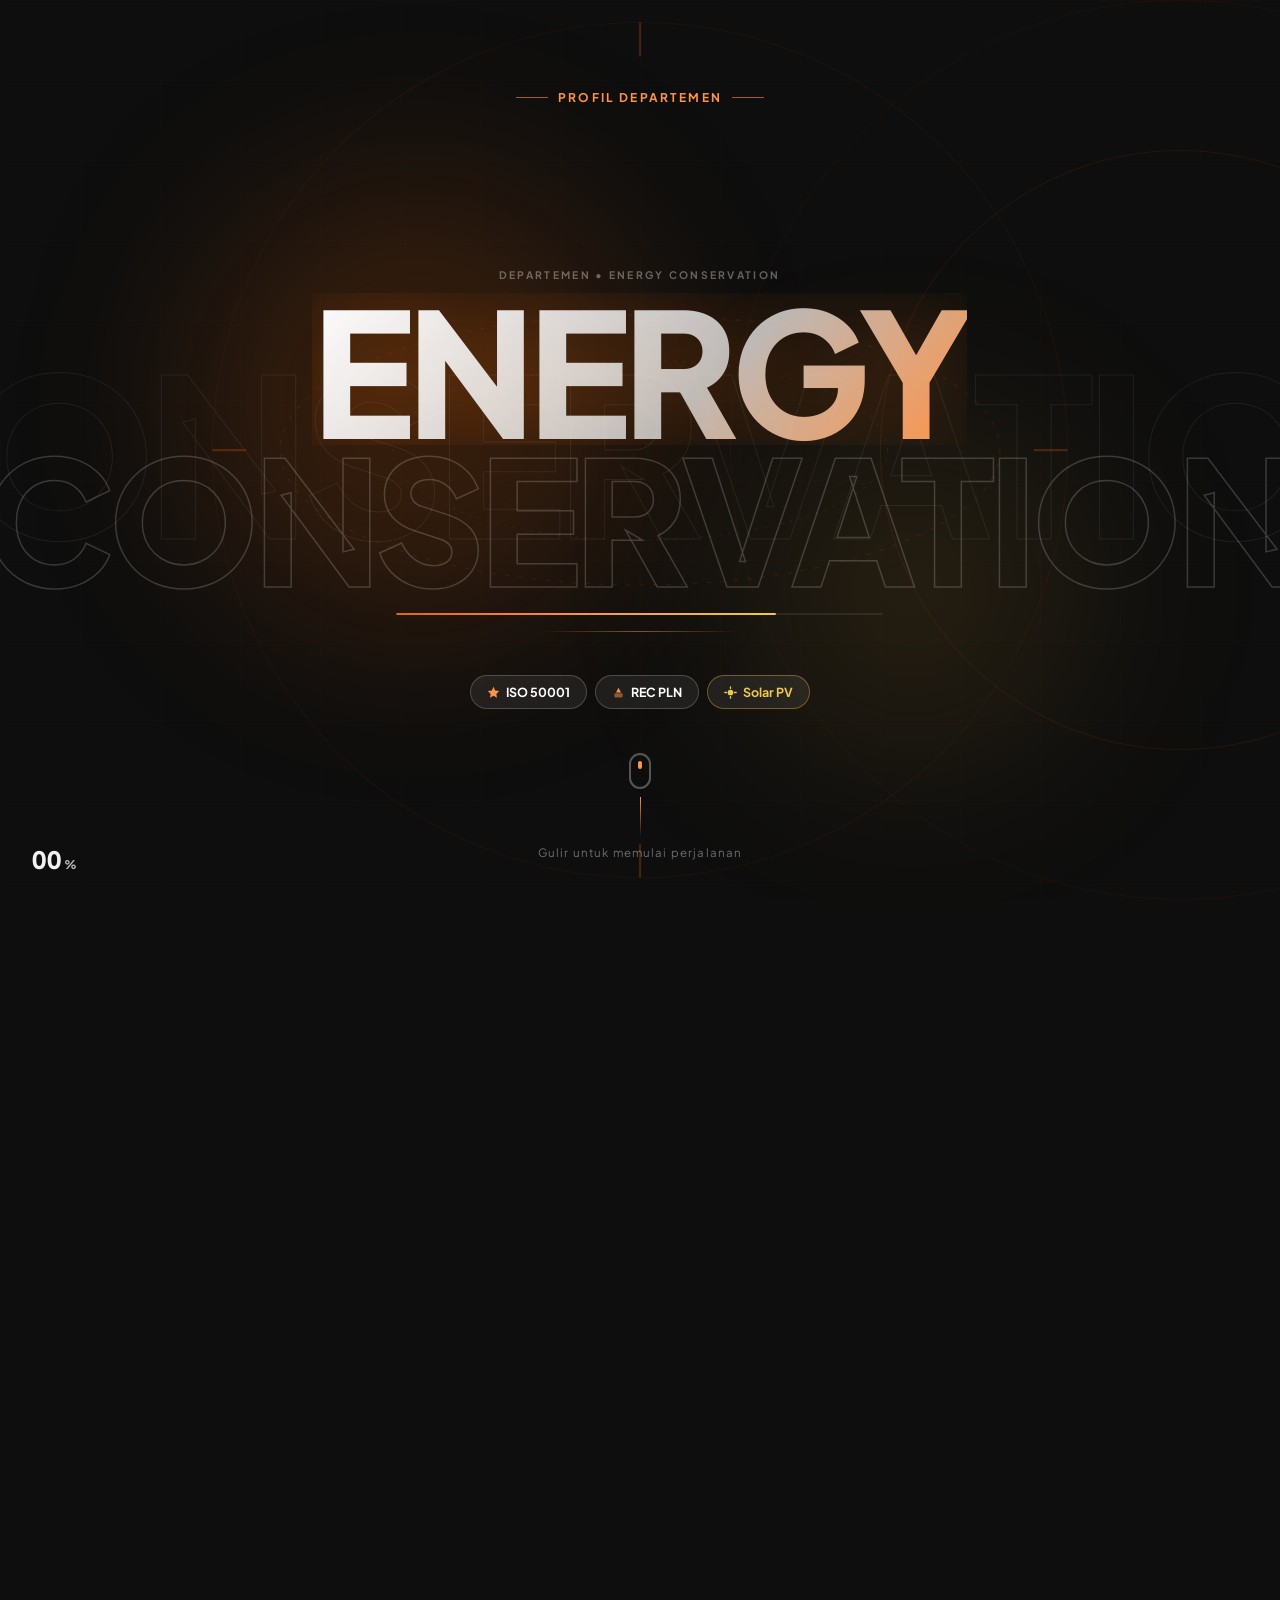
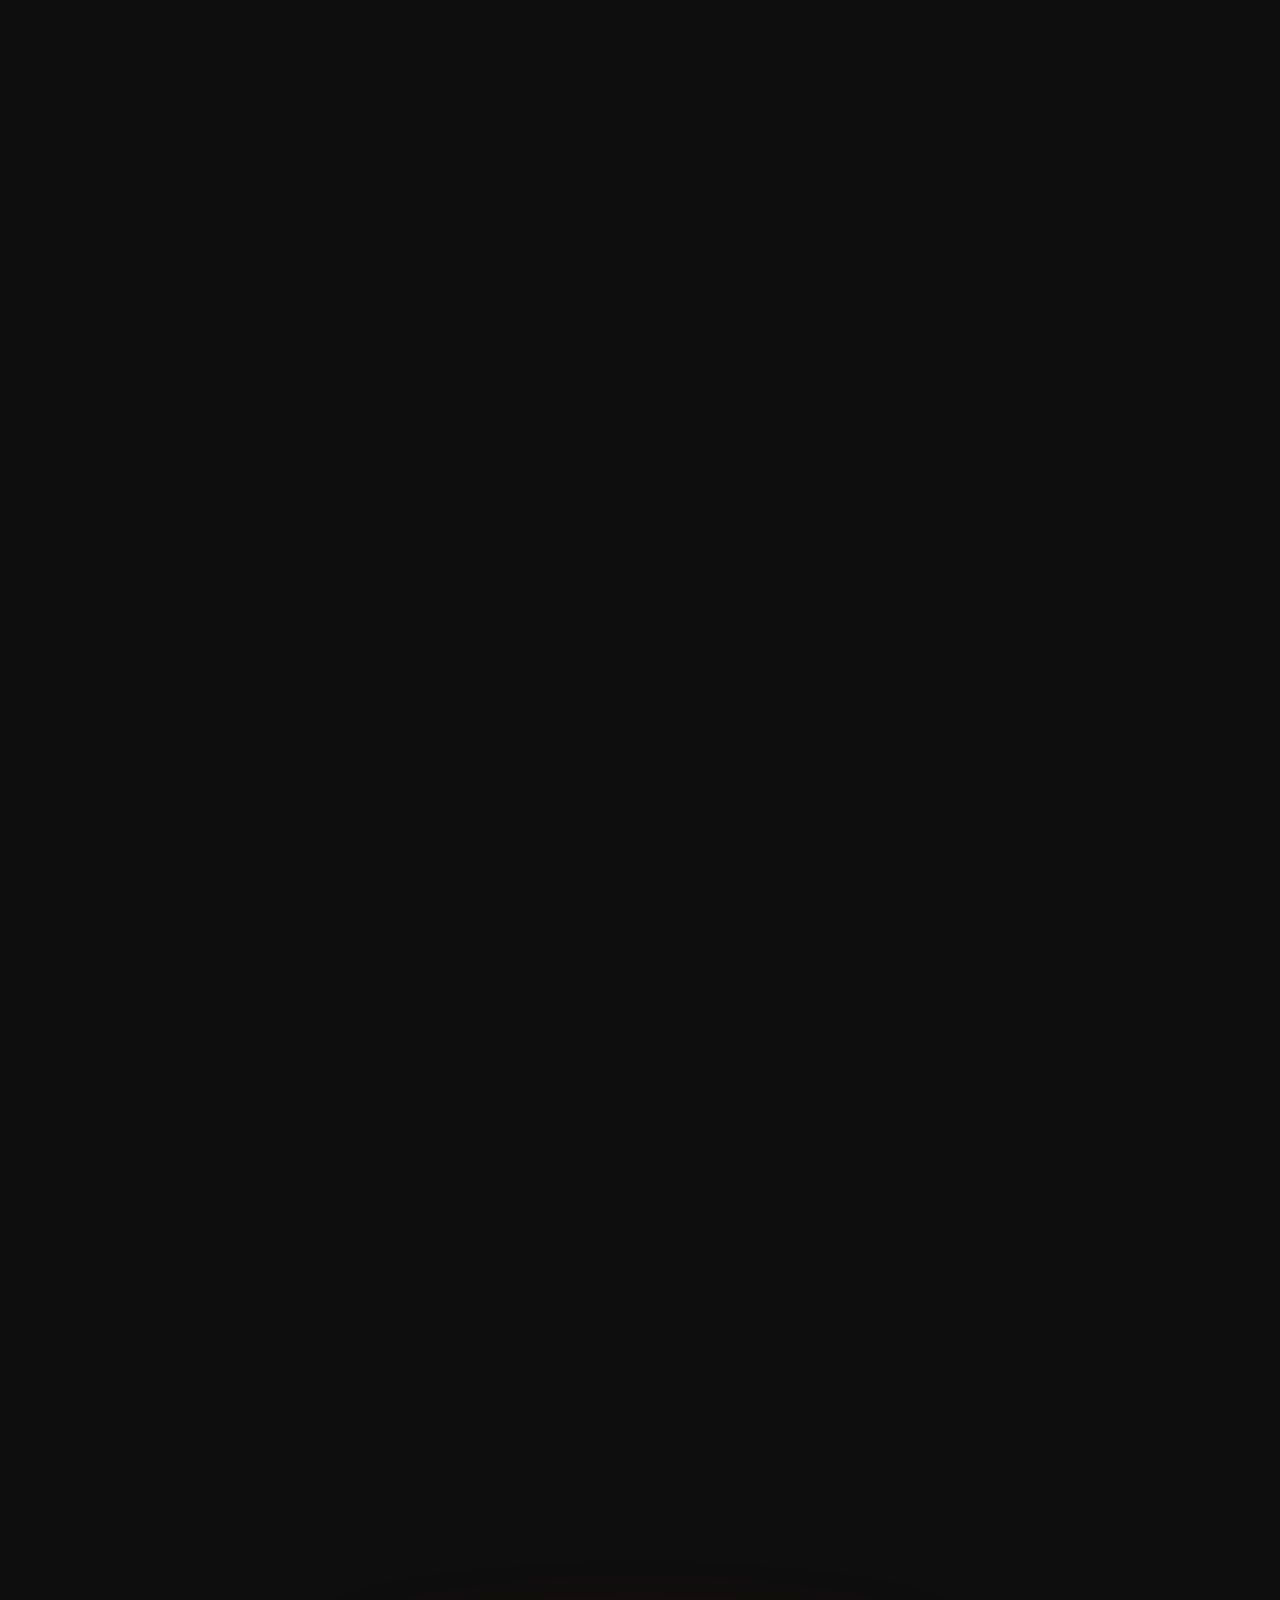
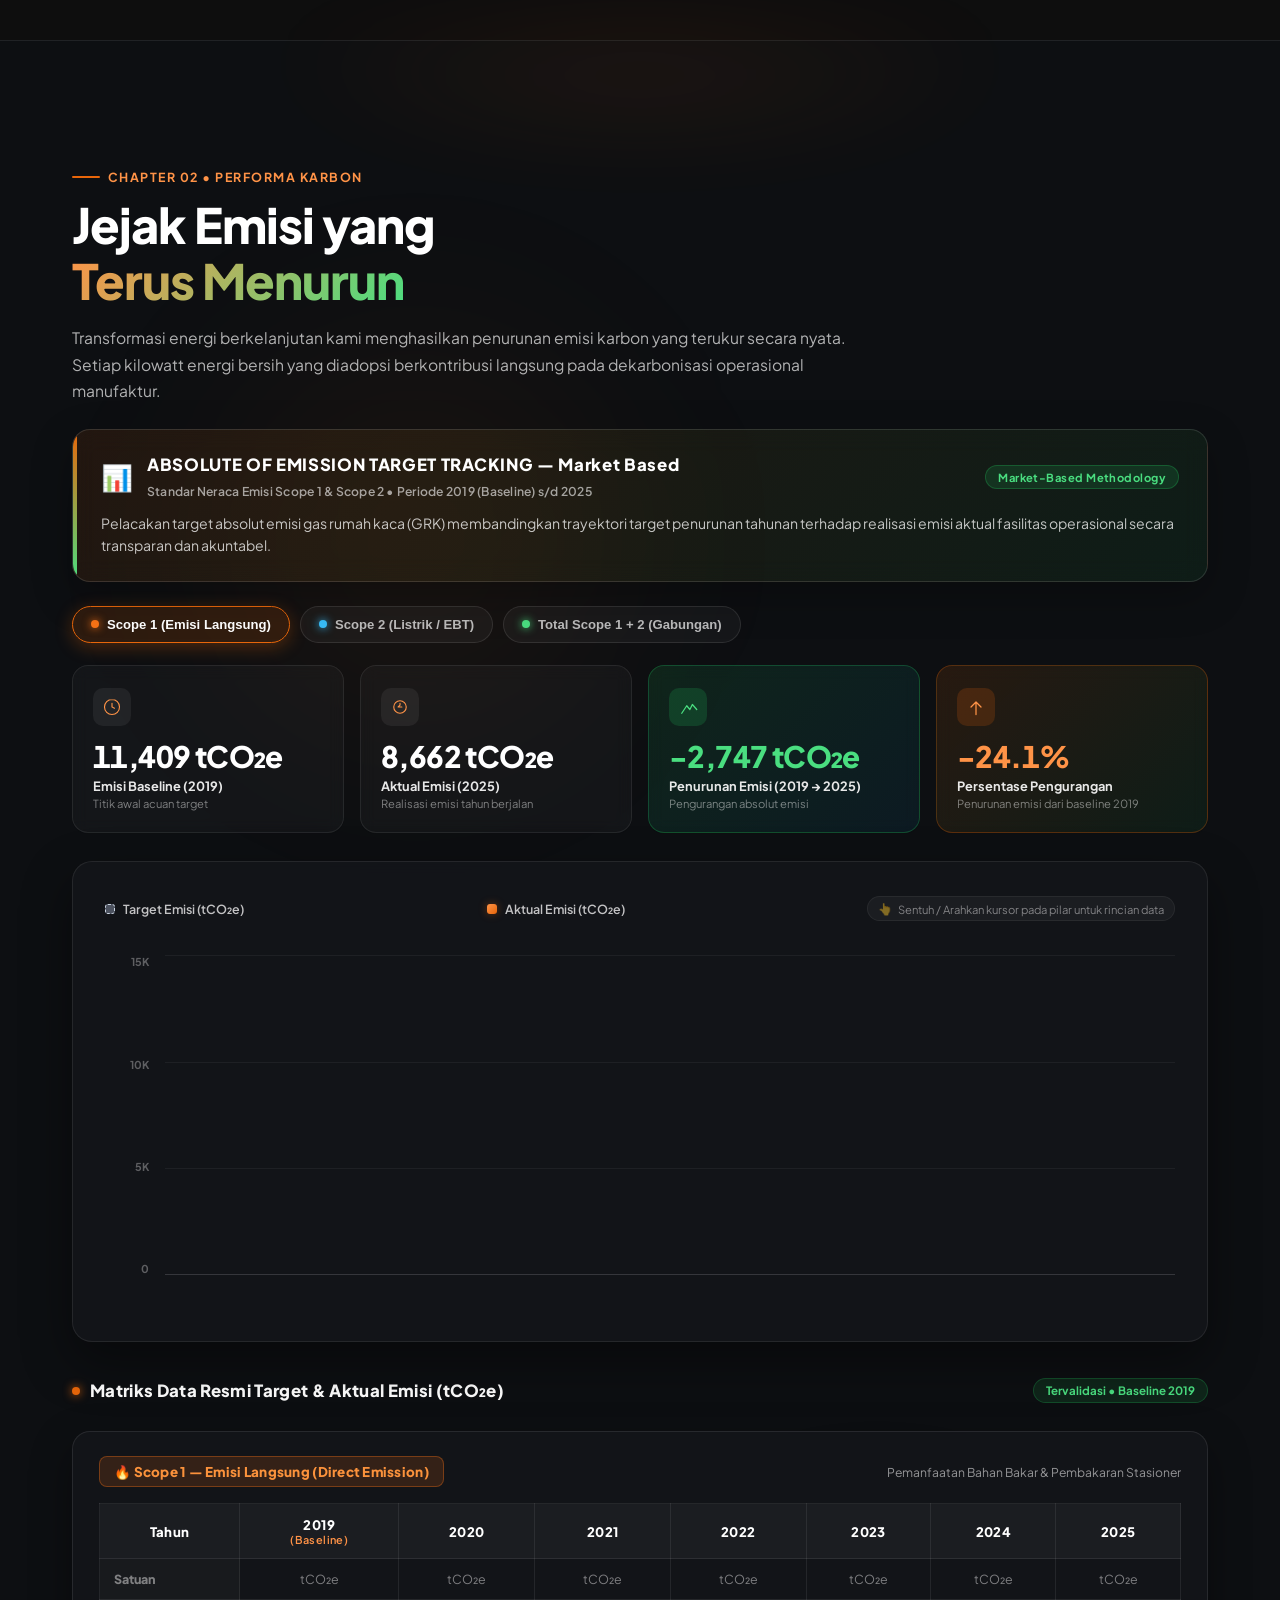
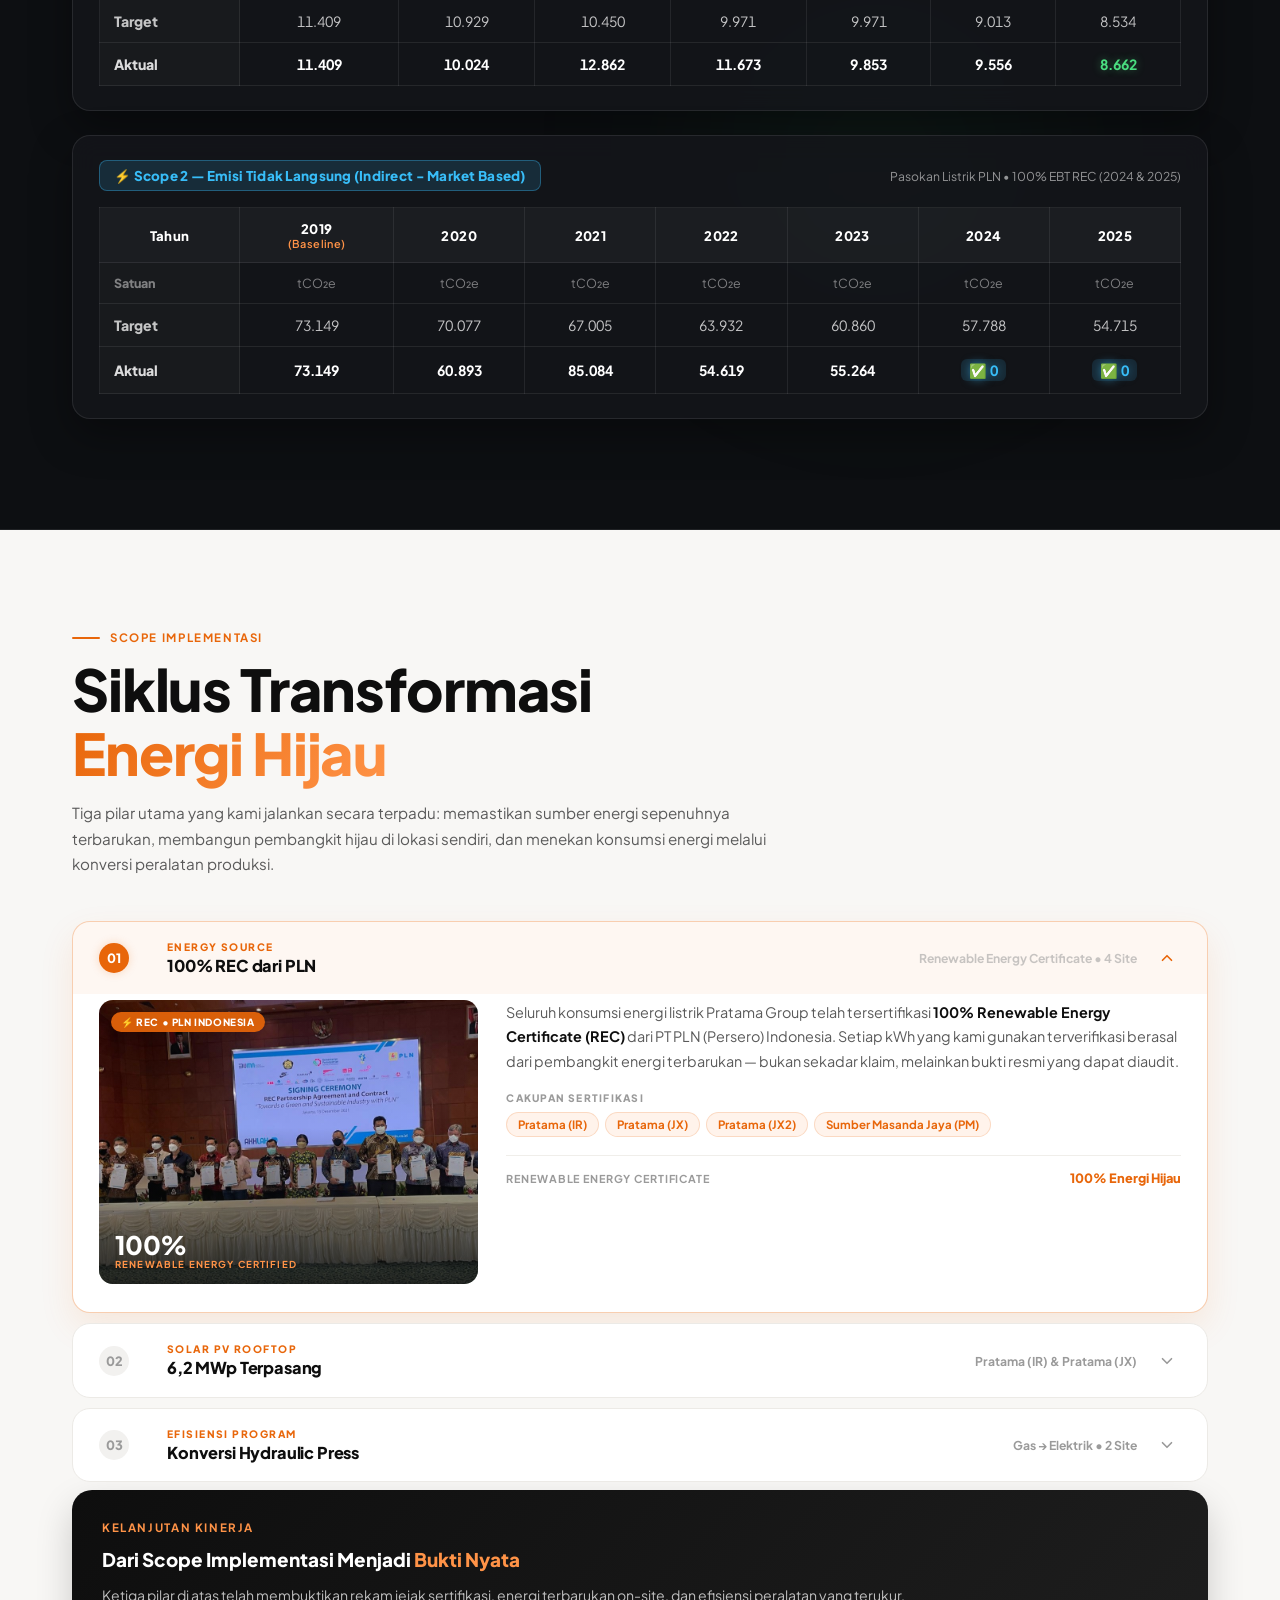
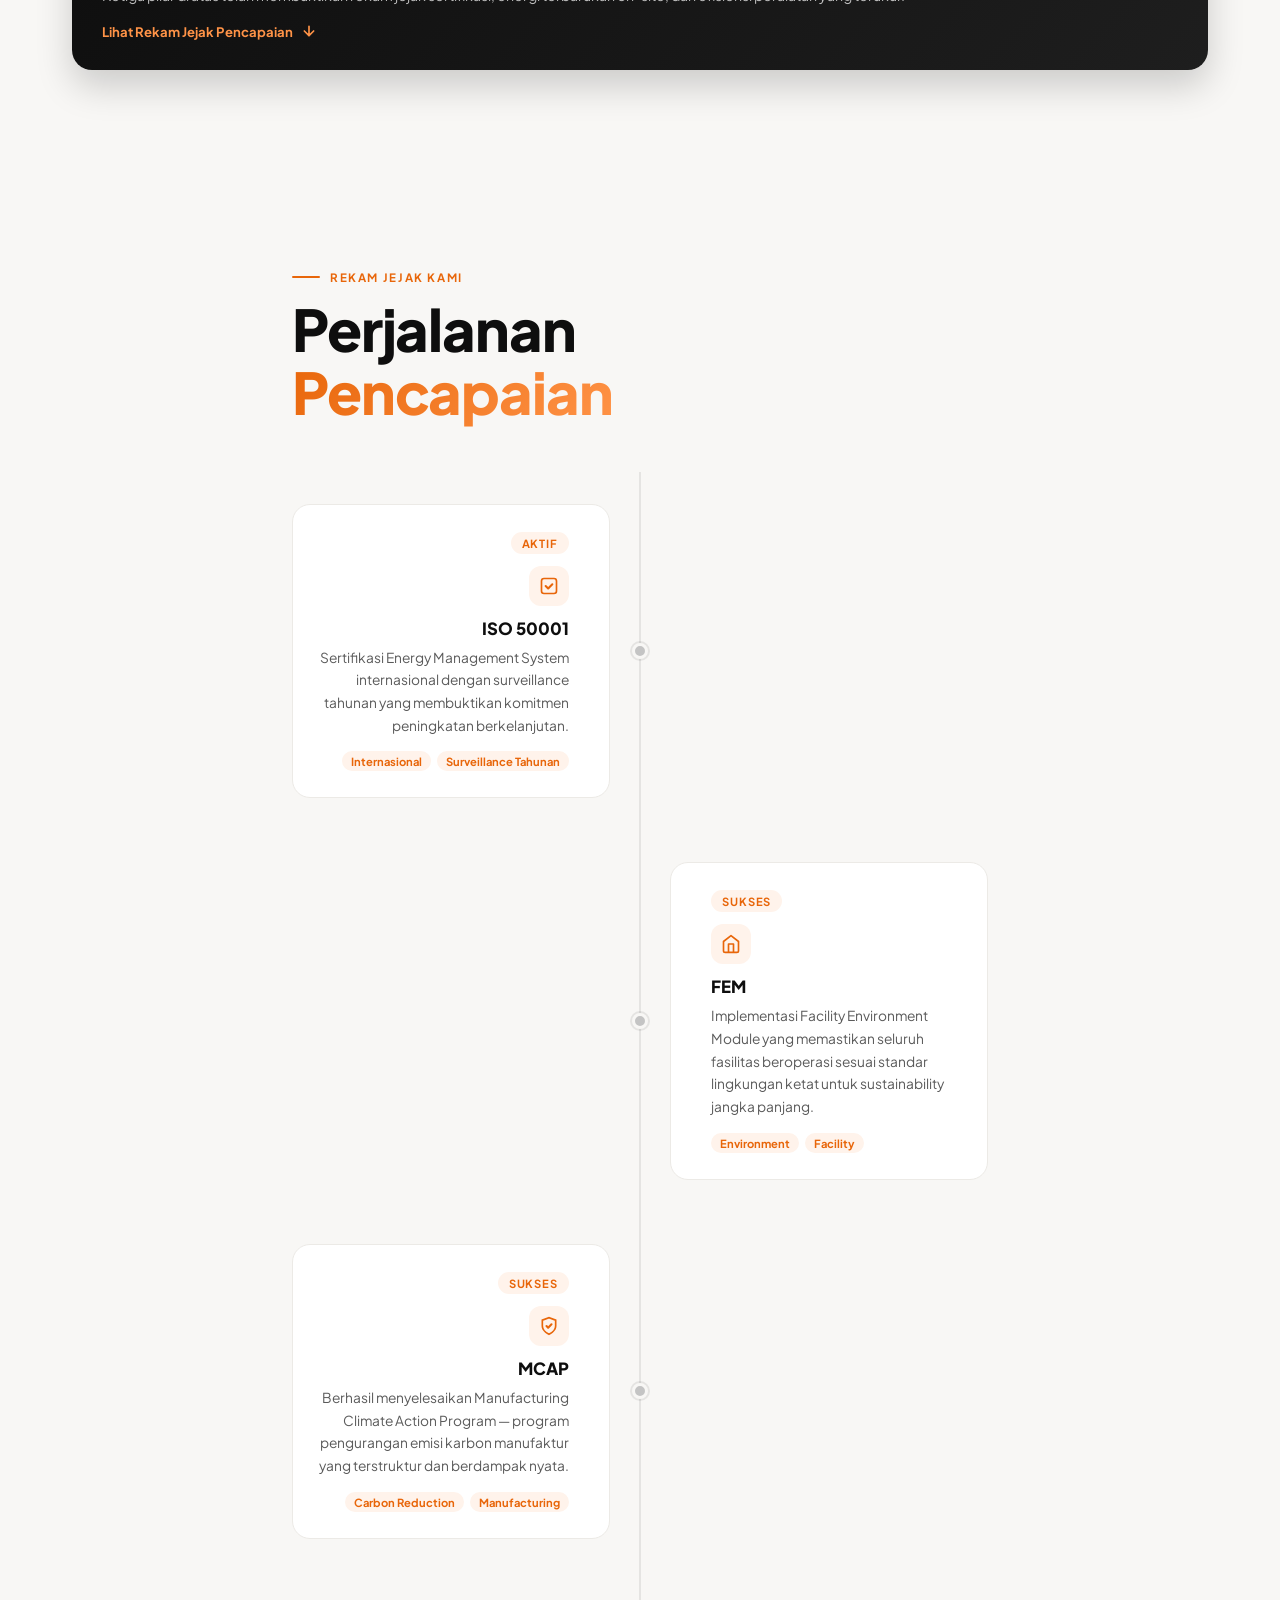
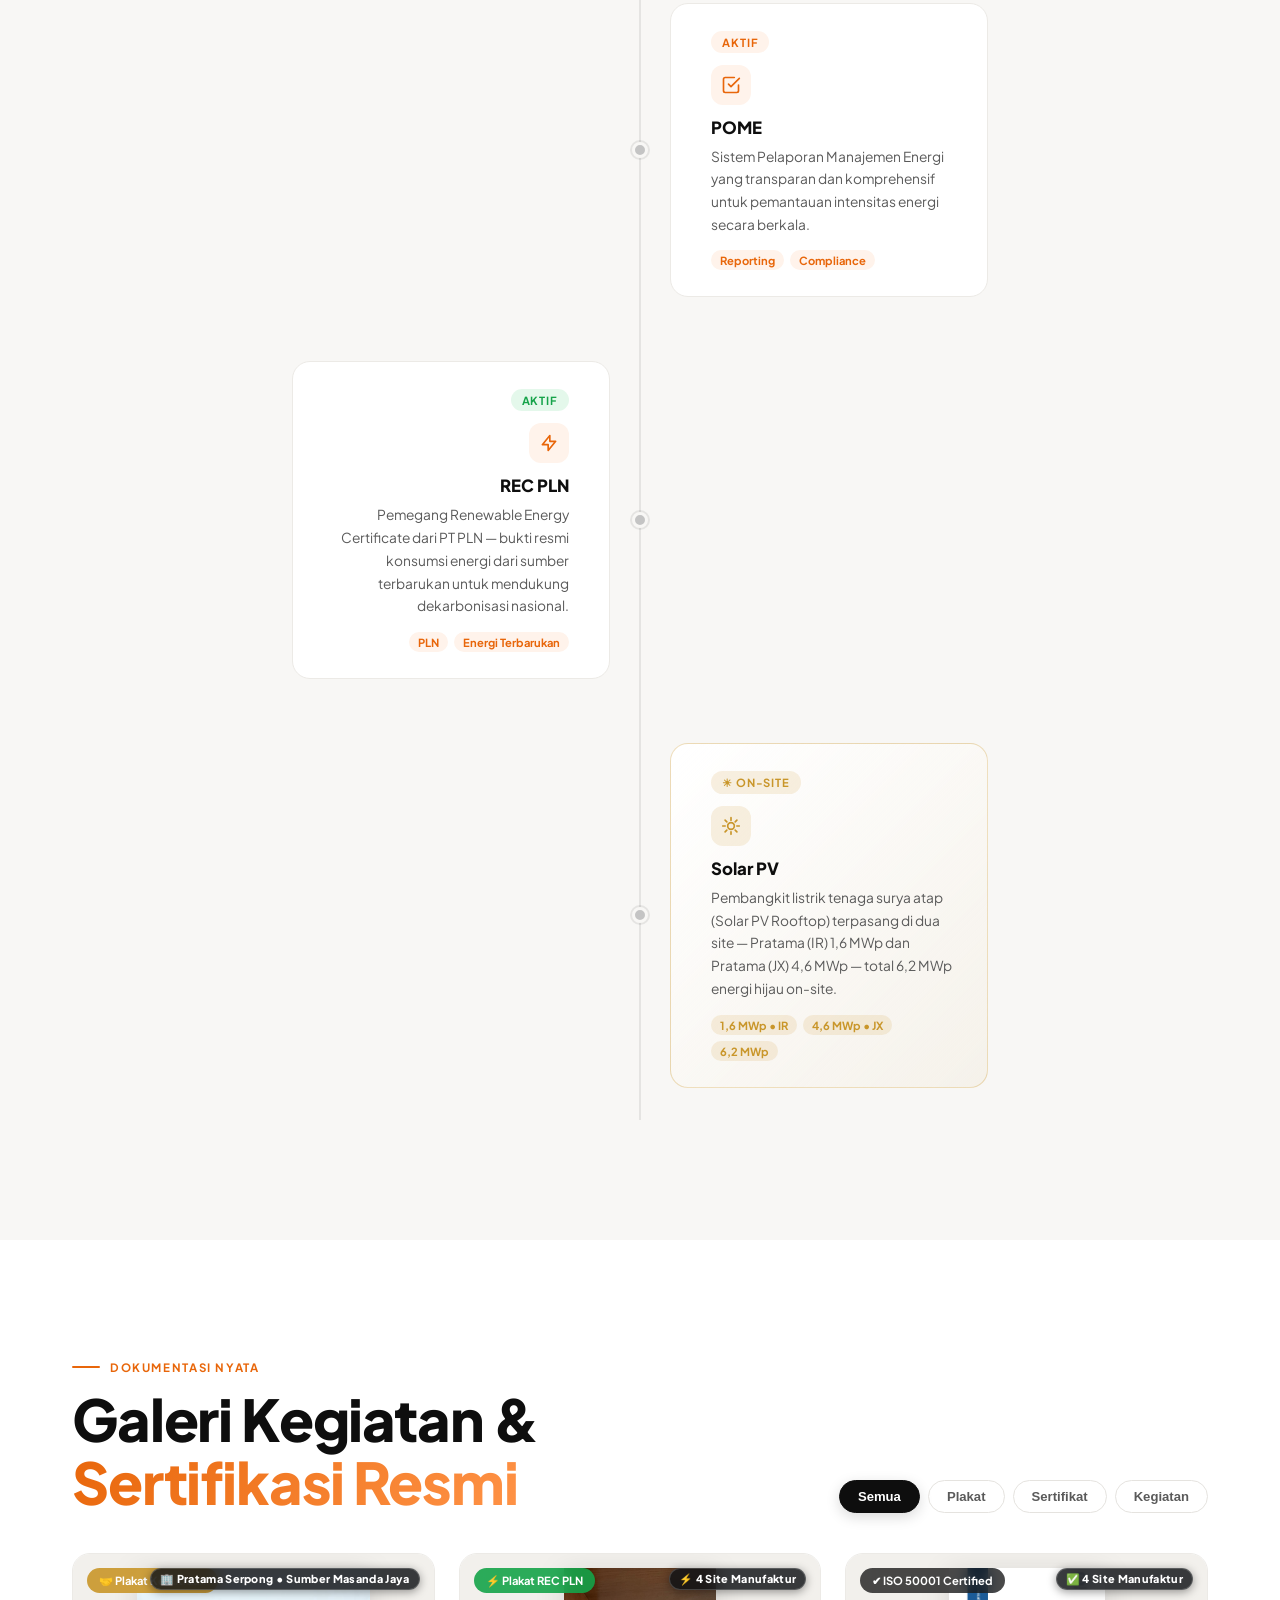
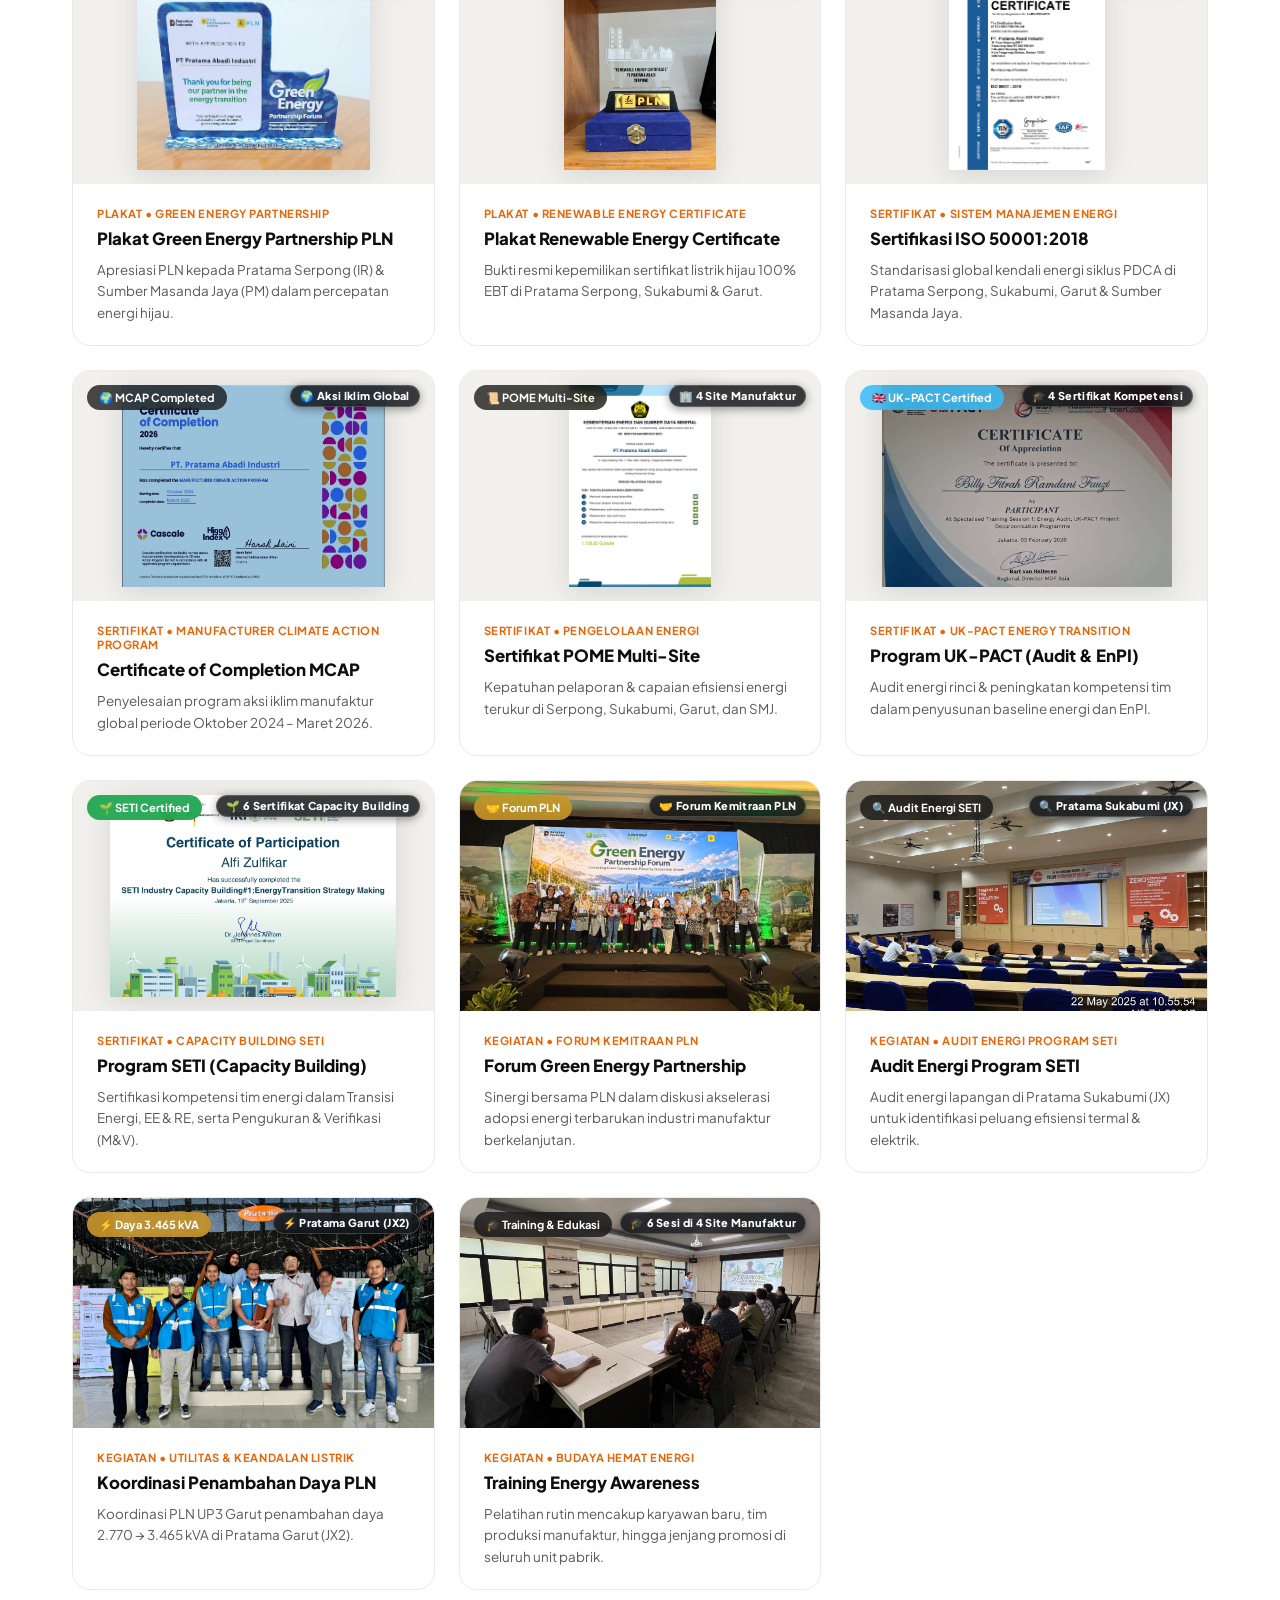
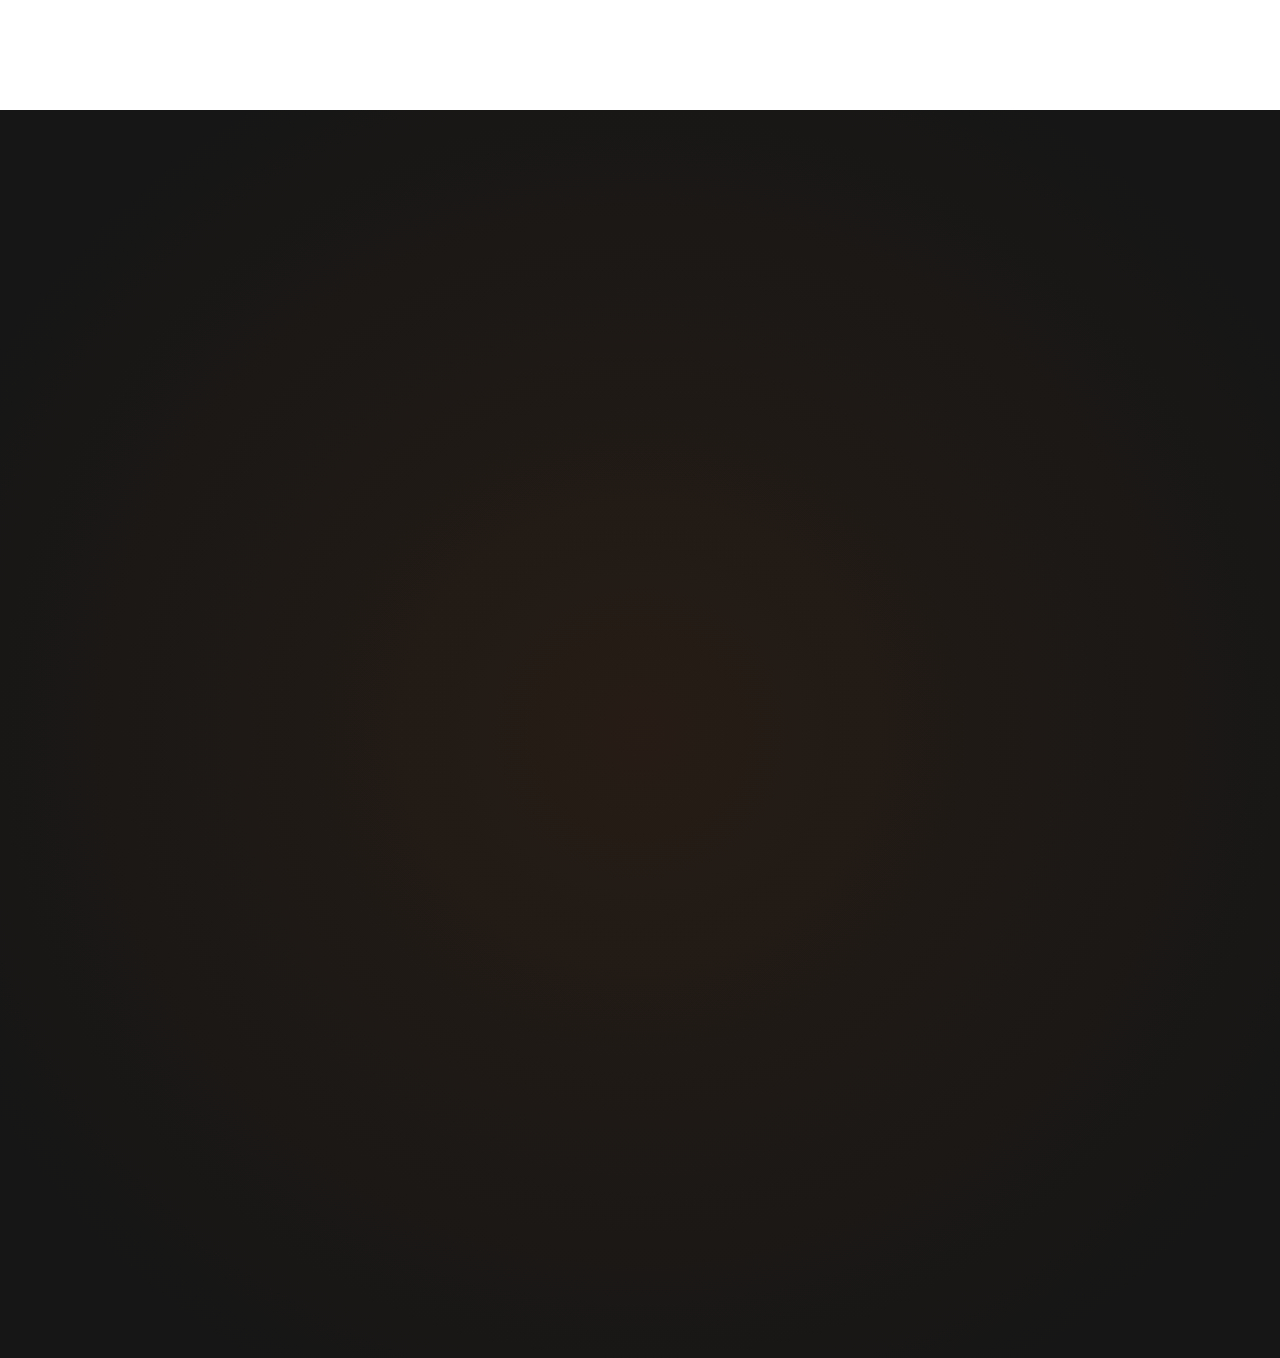
==== commit c79d1f27: "Integrasi logo animasi Energy Conservation ke slide 6, jarak diperpendek, narasi general, dan trigge" ====
--- a/index.html
+++ b/index.html
@@ -8,7 +8,7 @@
   <link rel="preconnect" href="https://fonts.googleapis.com" />
   <link href="https://fonts.googleapis.com/css2?family=Plus+Jakarta+Sans:wght@300;400;500;600;700;800&display=swap"
     rel="stylesheet" />
-  <link rel="stylesheet" href="style.css?v=2.9.2" />
+  <link rel="stylesheet" href="style.css?v=3.1.0" />
 </head>
 
 <body>
@@ -957,9 +957,9 @@
         <!-- KARTU 2: PLAKAT REC BY PLN (Award - IR, JX, JX2) -->
         <div class="gallery-card spotlight-card" data-category="award"
           data-title="Plakat Renewable Energy Certificate (REC) PLN" data-badge="Plakat &bull; PT PLN (Persero)"
-          data-desc="Plakat resmi Renewable Energy Certificate (REC) dari PT PLN (Persero) yang dianugerahkan kepada Pratama Serpong (IR), Pratama Sukabumi (JX), dan Pratama Garut (JX2) atas pemanfaatan 100% listrik ramah lingkungan EBT.">
+          data-desc="Plakat resmi Renewable Energy Certificate (REC) dari PT PLN (Persero) yang dianugerahkan kepada Pratama Serpong (IR), Pratama Sukabumi (JX), Pratama Garut (JX2), dan Sumber Masanda Jaya (PM) atas pemanfaatan 100% listrik ramah lingkungan EBT.">
           <div class="spotlight-overlay"></div>
-          <div class="gcard-sites-pill">&#x26A1; 3 Site: Serpong, Sukabumi &bull; Garut</div>
+          <div class="gcard-sites-pill">&#x26A1; 4 Site Manufaktur</div>
           <div class="gcard-img-wrap is-doc">
             <img src="assets/plakat/REC%20by%20PLN%20IR.jpeg" alt="Plakat Renewable Energy Certificate dari PLN" loading="lazy" />
             <div class="gcard-badge badge-green">&#x26A1; Plakat REC PLN</div>
@@ -1059,9 +1059,9 @@
         <div class="gallery-card spotlight-card" data-category="cert"
           data-title="Program SETI (Sertifikasi Capacity Building)"
           data-badge="Sertifikat &bull; SETI Capacity Building"
-          data-desc="Sertifikasi kompetensi resmi dalam program Capacity Building Sustainable Energy Transition in Indonesia (SETI) kolaborasi Kementerian ESDM, Kemenperin &amp; Pemerintah Jerman meliputi EE, RE, M&amp;V, dan Transisi Energi.">
+          data-desc="Sertifikasi kompetensi resmi dalam program Capacity Building Sustainable Energy Transition in Indonesia (SETI) kolaborasi Kementerian ESDM, Kemenperin &amp; Pemerintah Jerman meliputi EE, RE, M&amp;V, Transisi Energi, dan Exploring Technologies.">
           <div class="spotlight-overlay"></div>
-          <div class="gcard-sites-pill">&#x1F331; 5 Sertifikat Capacity Building</div>
+          <div class="gcard-sites-pill">&#x1F331; 6 Sertifikat Capacity Building</div>
           <div class="gcard-img-wrap is-doc">
             <img src="assets/sertifikat/SETI%20Capacity%20Building-energy%20transition-alfi.png" alt="Sertifikat Capacity Building Program SETI" loading="lazy" />
             <div class="gcard-badge badge-green">&#x1F331; SETI Certified</div>
@@ -1190,7 +1190,7 @@
               class="nv-suffix"> Site</span></div>
           <div class="num-label">Cakupan REC</div>
           <div class="num-bar">
-            <div class="num-fill" data-w="80"></div>
+            <div class="num-fill" data-w="100"></div>
           </div>
         </div>
         <div class="number-block jo-item" data-delay="300">
@@ -1202,52 +1202,49 @@
           </div>
         </div>
       </div>
-    </div>
-  </section>
-
-  <!-- ===== CHAPTER 8: CLOSING ===== -->
-  <section class="chapter chapter-closing" id="ch-closing">
-    <div class="closing-bg">
-      <div class="closing-veil"></div>
-      <div class="ambient-glow g1"></div>
-    </div>
-    <div class="container-narrow closing-body">
-      <div class="closing-cert-row jo-item">
-        <div class="closing-cert"><svg viewBox="0 0 24 24" fill="none">
-            <rect x="3" y="3" width="18" height="18" rx="3" stroke="currentColor" stroke-width="2" />
-            <path d="M8 12l3 3 5-5" stroke="currentColor" stroke-width="2.5" stroke-linecap="round"
-              stroke-linejoin="round" />
-          </svg><span>ISO 50001</span></div>
-        <div class="closing-cert"><svg viewBox="0 0 24 24" fill="none">
-            <path d="M13 10V3L4 14h7v7l9-11h-7z" stroke="currentColor" stroke-width="2" stroke-linecap="round"
-              stroke-linejoin="round" />
-          </svg><span>REC PLN</span></div>
-        <div class="closing-cert"><svg viewBox="0 0 24 24" fill="none">
-            <path d="M12 22s8-4 8-10V5l-8-3-8 3v7c0 6 8 10 8 10z" stroke="currentColor" stroke-width="2" />
-            <path d="M9 12l2 2 4-4" stroke="currentColor" stroke-width="2.5" stroke-linecap="round" />
-          </svg><span>MCAP</span></div>
-        <div class="closing-cert"><svg viewBox="0 0 24 24" fill="none">
-            <path d="M3 9l9-7 9 7v11a2 2 0 01-2 2H5a2 2 0 01-2-2z" stroke="currentColor" stroke-width="2"
-              stroke-linejoin="round" />
-          </svg><span>FEM</span></div>
-        <div class="closing-cert"><svg viewBox="0 0 24 24" fill="none">
-            <path d="M17 15a5 5 0 10-10 0" stroke="currentColor" stroke-width="2" stroke-linecap="round" />
-            <path d="M12 3v2M2.5 8.5l1.7 1M21.5 8.5l-1.7 1M5 20h14" stroke="currentColor" stroke-width="2"
-              stroke-linecap="round" />
-          </svg><span>POME</span></div>
-        <div class="closing-cert closing-cert-gold"><svg viewBox="0 0 24 24" fill="none">
-            <circle cx="12" cy="12" r="4" fill="currentColor" />
-            <path d="M12 2v3M12 19v3M2 12h3M19 12h3M4.9 4.9l2.1 2.1M17 17l2.1 2.1M19.1 4.9L17 7M7 17l-2.1 2.1"
-              stroke="currentColor" stroke-width="2" stroke-linecap="round" />
-          </svg><span>Solar PV</span></div>
-      </div>
-      <h2 class="closing-headline jo-item">
-        Bersama Menuju<br />
-        <span class="closing-accent">Masa Depan Energi</span><br />
-        yang Berkelanjutan
-      </h2>
-      <p class="closing-sub jo-item">Departemen Energy Conservation &mdash; berkomitmen pada inovasi, standar, dan
-        keberlanjutan setiap hari.</p>
+
+      <!-- SLIDE 6 CLOSING / LOGO SHOWCASE -->
+      <div class="slide6-closing-block jo-item" id="slide6-closing">
+        <div class="closing-logo-wrap jo-item">
+          <svg id="logo" viewBox="0 0 240 240" role="img" aria-label="Logo Energy Conservation">
+            <defs>
+              <radialGradient id="halo-grad">
+                <stop offset="0" stop-color="var(--gold-hi)" stop-opacity=".55"/>
+                <stop offset="1" stop-color="var(--gold-hi)" stop-opacity="0"/>
+              </radialGradient>
+              <filter id="blur" x="-60%" y="-60%" width="220%" height="220%"><feGaussianBlur stdDeviation="7"/></filter>
+            </defs>
+
+            <circle id="halo" cx="120" cy="120" r="112" fill="url(#halo-grad)" opacity="0"/>
+            <circle id="ring-track" class="s" cx="120" cy="120" r="100" fill="none" stroke="var(--line)" stroke-width="1.2"/>
+            <circle id="ring-inner" class="s" cx="120" cy="120" r="90" fill="none" stroke="var(--line)" stroke-width=".6"/>
+            <circle id="ring-arc" class="s" cx="120" cy="120" r="100" fill="none" stroke="var(--gold)" stroke-width="2.2"
+                    pathLength="100" stroke-dasharray="78 22" transform="rotate(-90 120 120)"/>
+            <circle id="flow" class="s" cx="120" cy="120" r="100" fill="none" stroke="var(--gold-hi)" stroke-width="4"
+                    pathLength="100" stroke-dasharray="5 95" opacity="0" transform="rotate(-90 120 120)"/>
+            <circle id="spark" cx="21.8" cy="101.3" r="4" fill="var(--gold-hi)"/>
+
+            <polygon id="bolt-glow" fill="var(--gold-hi)" opacity="0" filter="url(#blur)"
+                     points="130,56 92,126 118,126 108,184 150,108 124,108"/>
+            <polygon id="bolt" class="s" fill="var(--gold-hi)" fill-opacity="0" stroke="var(--gold)" stroke-width="2.2" pathLength="100"
+                     points="130,56 92,126 118,126 108,184 150,108 124,108"/>
+
+            <g id="leaf-group">
+              <path id="leaf" class="s" fill="var(--leaf)" fill-opacity="0" stroke="var(--leaf)" stroke-width="2.2" pathLength="100"
+                    d="M138 170 C136 146 156 134 176 134 C176 158 160 174 138 170 Z"/>
+              <path id="leaf-vein" class="s" fill="none" stroke="var(--leaf)" stroke-width="1.6" pathLength="100" d="M141 167 L166 143"/>
+            </g>
+          </svg>
+          <div class="closing-brand-title" id="wordmark">Energy Conservation</div>
+        </div>
+        <canvas id="swarm"></canvas>
+        <h2 class="closing-headline jo-item">
+          Bersama Menuju<br />
+          <span class="closing-accent">Masa Depan Energi</span><br />
+          yang Berkelanjutan
+        </h2>
+        <p class="closing-sub jo-item">Departemen Energy Conservation berkomitmen pada inovasi efisiensi energi, standar keberlanjutan internasional, dan akselerasi dekarbonisasi industri secara konsisten setiap hari.</p>
+      </div>
     </div>
   </section>
 
@@ -1256,7 +1253,7 @@
   <script src="https://cdnjs.cloudflare.com/ajax/libs/gsap/3.12.5/ScrollTrigger.min.js"></script>
   <script src="https://cdn.jsdelivr.net/npm/lenis@1.1.18/dist/lenis.min.js"></script>
 
-  <script src="script.js?v=2.9.2"></script>
+  <script src="script.js?v=3.1.0"></script>
 </body>
 
 </html>
--- a/style.css
+++ b/style.css
@@ -1869,7 +1869,7 @@
    ============================== */
 .chapter-numbers {
   background: var(--dark-2);
-  padding: 120px 0;
+  padding: 90px 0 60px;
   align-items: flex-start;
   flex-direction: column;
   position: relative;
@@ -3979,20 +3979,85 @@
   color: var(--orange-lite) !important;
 }
 
-/* Chapter 8 Closing Background: Clean Dark Ambient Glow (No certificate watermark) */
-.chapter-closing {
+/* Slide 6 Closing & Animated Energy Conservation Logo Component */
+.slide6-closing-block {
   position: relative !important;
-  background: #08090b !important;
-}
-.closing-bg {
+  overflow: hidden !important;
+  display: flex !important;
+  flex-direction: column !important;
+  align-items: center !important;
+  justify-content: center !important;
+  text-align: center !important;
+  width: 100% !important;
+  margin-top: 48px !important;
+  padding: 36px 20px 24px !important;
+  border-top: 1px solid rgba(255, 255, 255, 0.08) !important;
+  box-sizing: border-box !important;
+}
+.closing-logo-wrap {
+  position: relative !important;
+  display: flex !important;
+  flex-direction: column !important;
+  align-items: center !important;
+  justify-content: center !important;
+  margin-bottom: 20px !important;
+  z-index: 10 !important;
+  --gold: #E5C07B;
+  --gold-hi: #FFE2A0;
+  --leaf: #4ade80;
+  --line: rgba(255, 255, 255, 0.16);
+}
+#logo {
+  width: min(36vmin, 180px) !important;
+  height: auto !important;
+  overflow: visible !important;
+  display: block !important;
+  margin: 0 auto 12px !important;
+  filter: drop-shadow(0 0 25px rgba(232, 102, 10, 0.25));
+}
+.closing-brand-title {
+  font-family: 'Plus Jakarta Sans', sans-serif !important;
+  font-weight: 800 !important;
+  font-size: clamp(22px, 3.6vw, 32px) !important;
+  letter-spacing: .02em !important;
+  line-height: 1.15 !important;
+  color: #ffffff !important;
+  text-shadow: 0 4px 20px rgba(0, 0, 0, 0.8), 0 0 30px rgba(232, 102, 10, 0.3) !important;
+  margin: 0 !important;
+}
+#swarm {
   position: absolute !important;
   inset: 0 !important;
-  background: radial-gradient(ellipse at 50% 50%, rgba(232, 102, 10, 0.08) 0%, rgba(8, 9, 11, 0.98) 75%) !important;
+  width: 100% !important;
+  height: 100% !important;
   pointer-events: none !important;
-}
-.closing-veil {
-  position: absolute !important;
-  inset: 0 !important;
-  background: linear-gradient(180deg, #0d0f12 0%, transparent 40%, #08090b 100%) !important;
-}
-
+  z-index: 5 !important;
+  transition: opacity 0.8s ease !important;
+}
+.closing-headline {
+  font-size: clamp(1.8rem, 3.8vw, 2.8rem) !important;
+  font-weight: 800 !important;
+  color: #ffffff !important;
+  line-height: 1.2 !important;
+  letter-spacing: -0.02em !important;
+  margin: 16px 0 12px !important;
+  z-index: 10 !important;
+}
+.closing-accent {
+  background: linear-gradient(135deg, var(--orange-lite), var(--gold-lite));
+  -webkit-background-clip: text;
+  -webkit-text-fill-color: transparent;
+  background-clip: text;
+}
+.closing-sub {
+  font-size: 0.95rem !important;
+  color: rgba(255, 255, 255, 0.65) !important;
+  max-width: 580px !important;
+  line-height: 1.7 !important;
+  margin: 0 auto !important;
+  z-index: 10 !important;
+}
+.s {
+  stroke-linecap: round !important;
+  stroke-linejoin: round !important;
+}
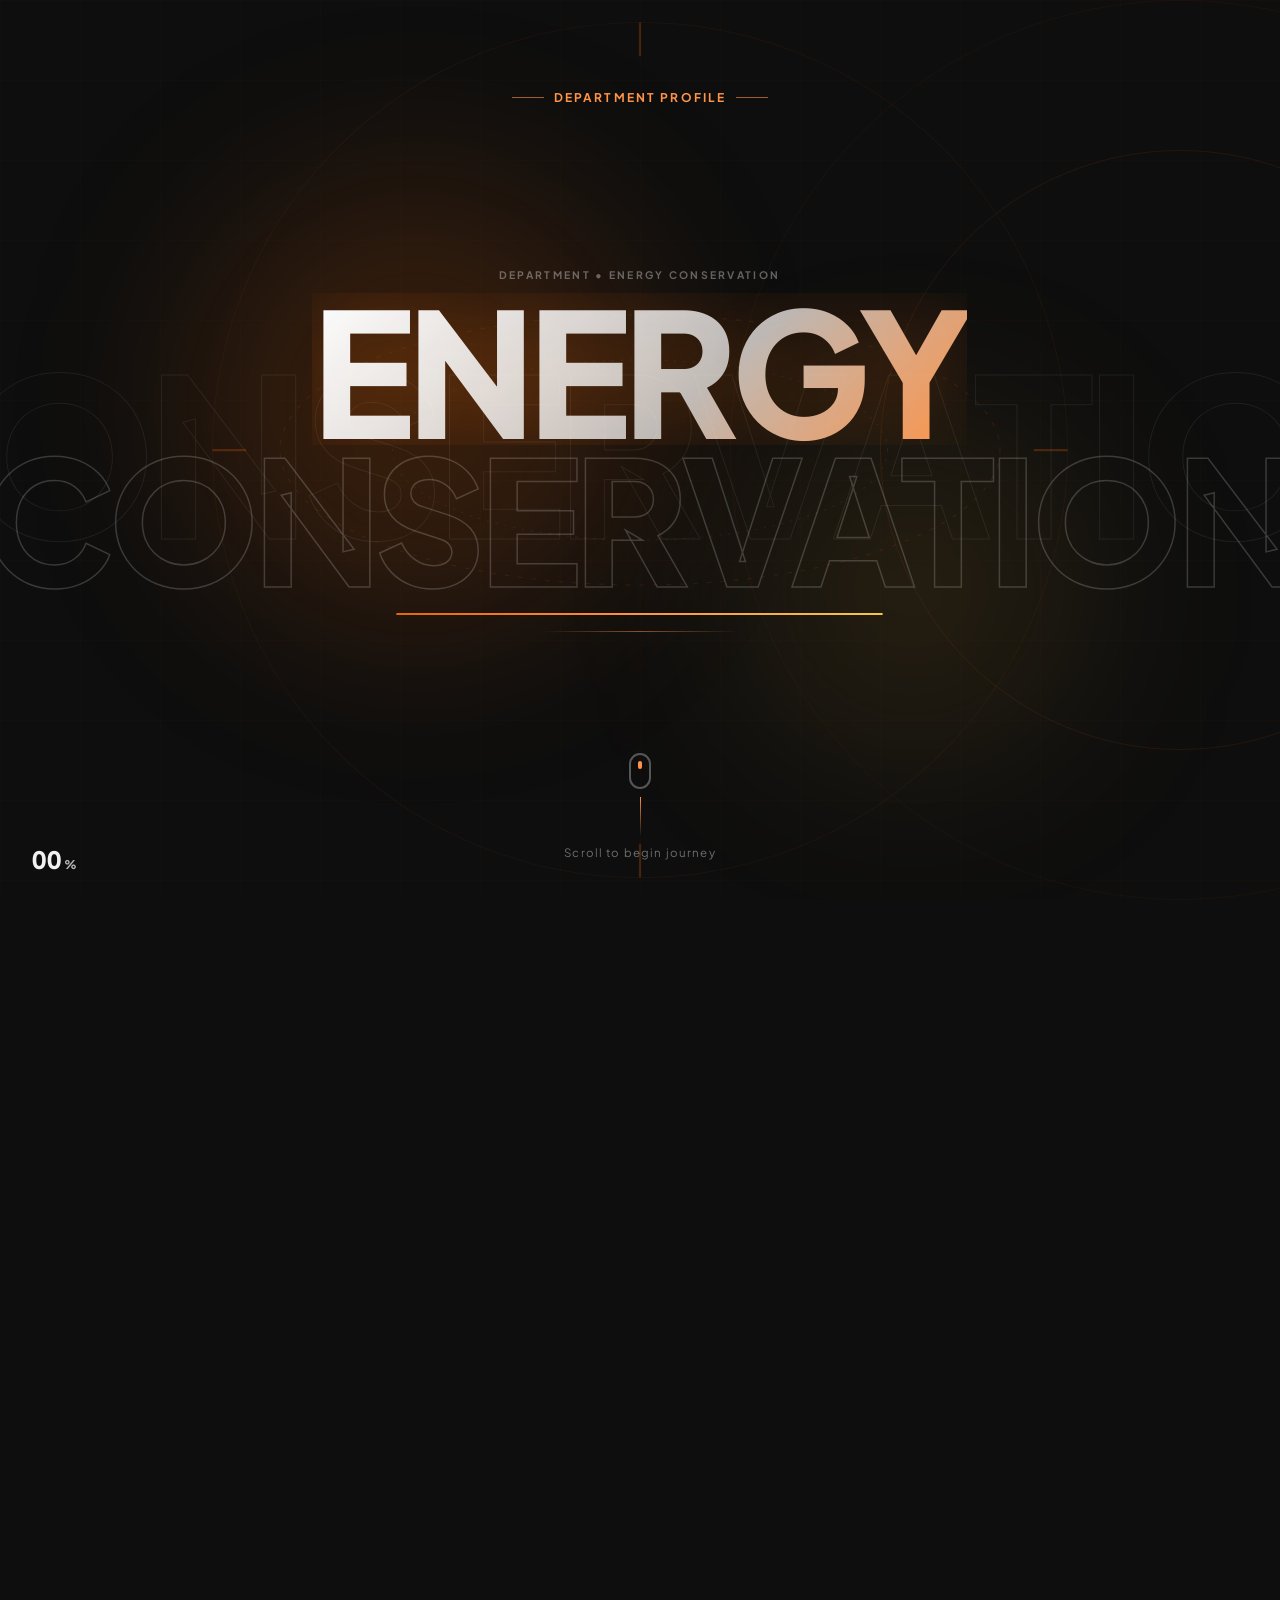
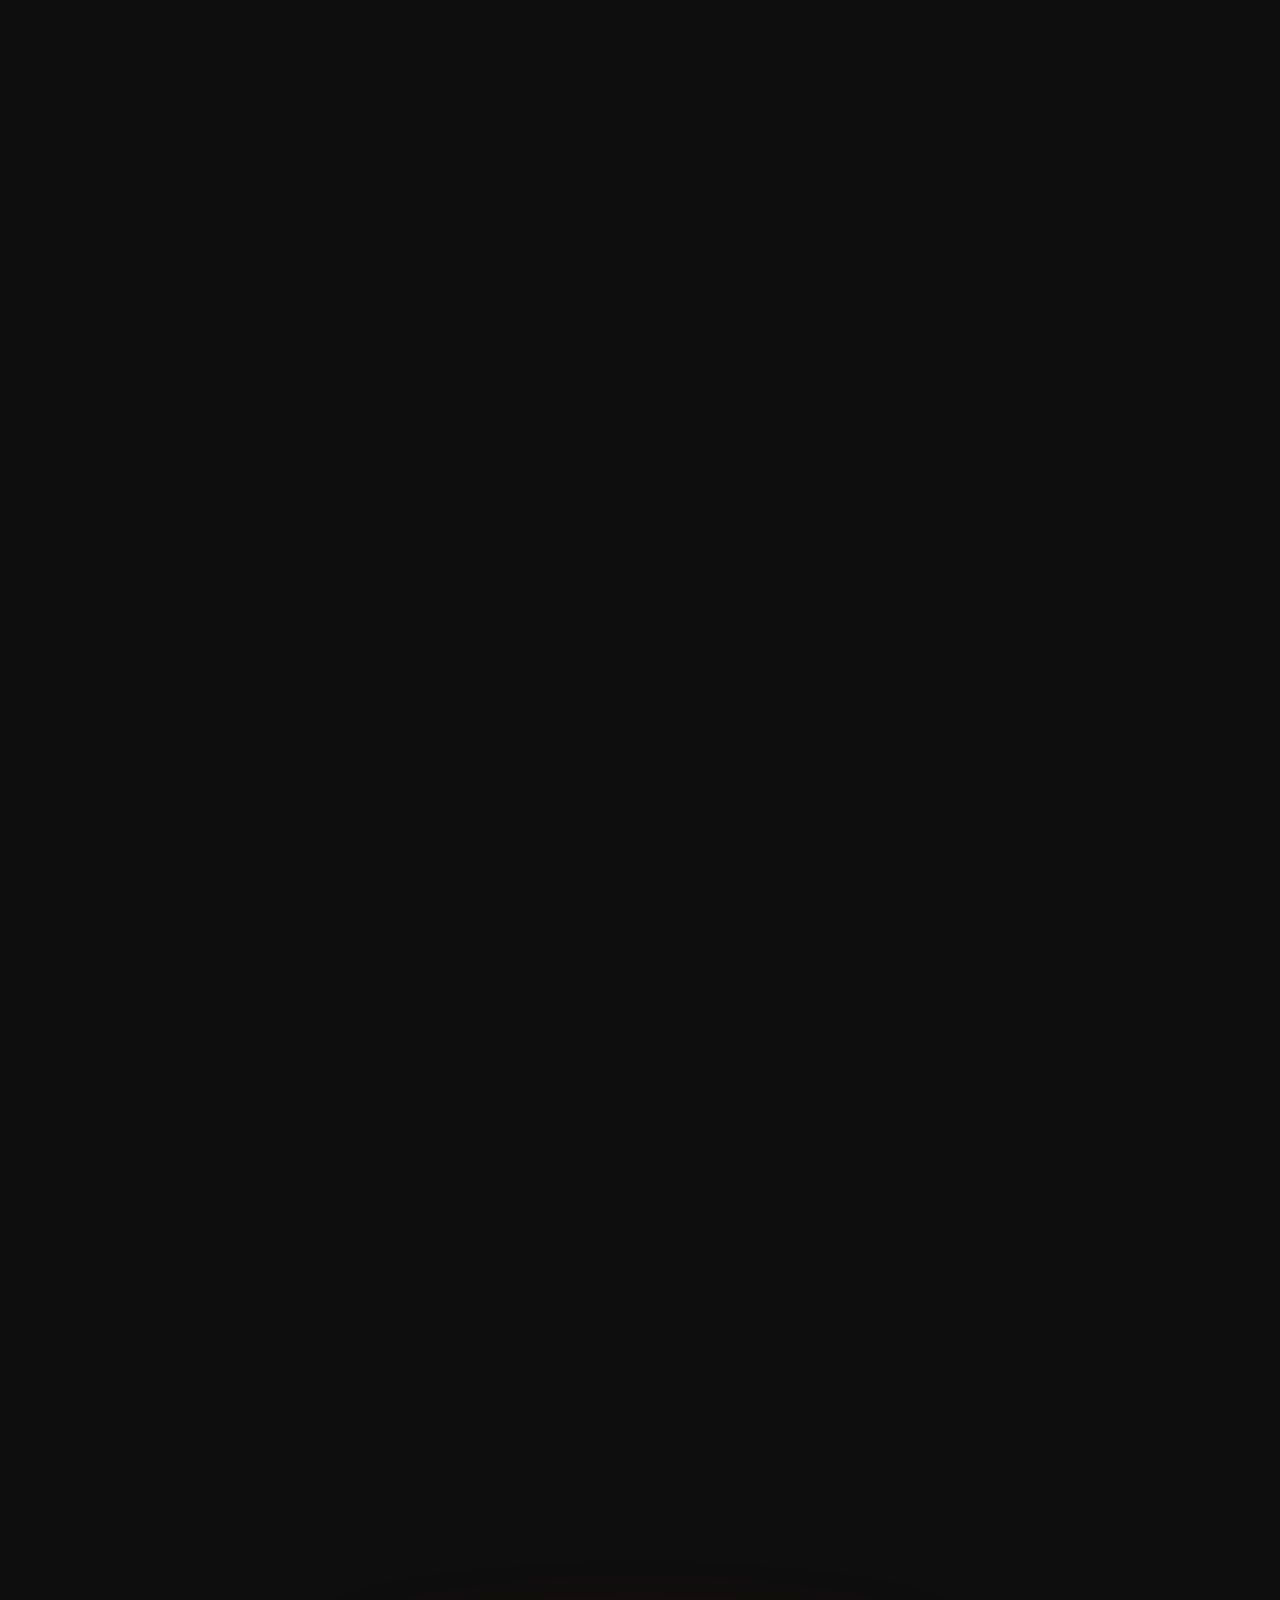
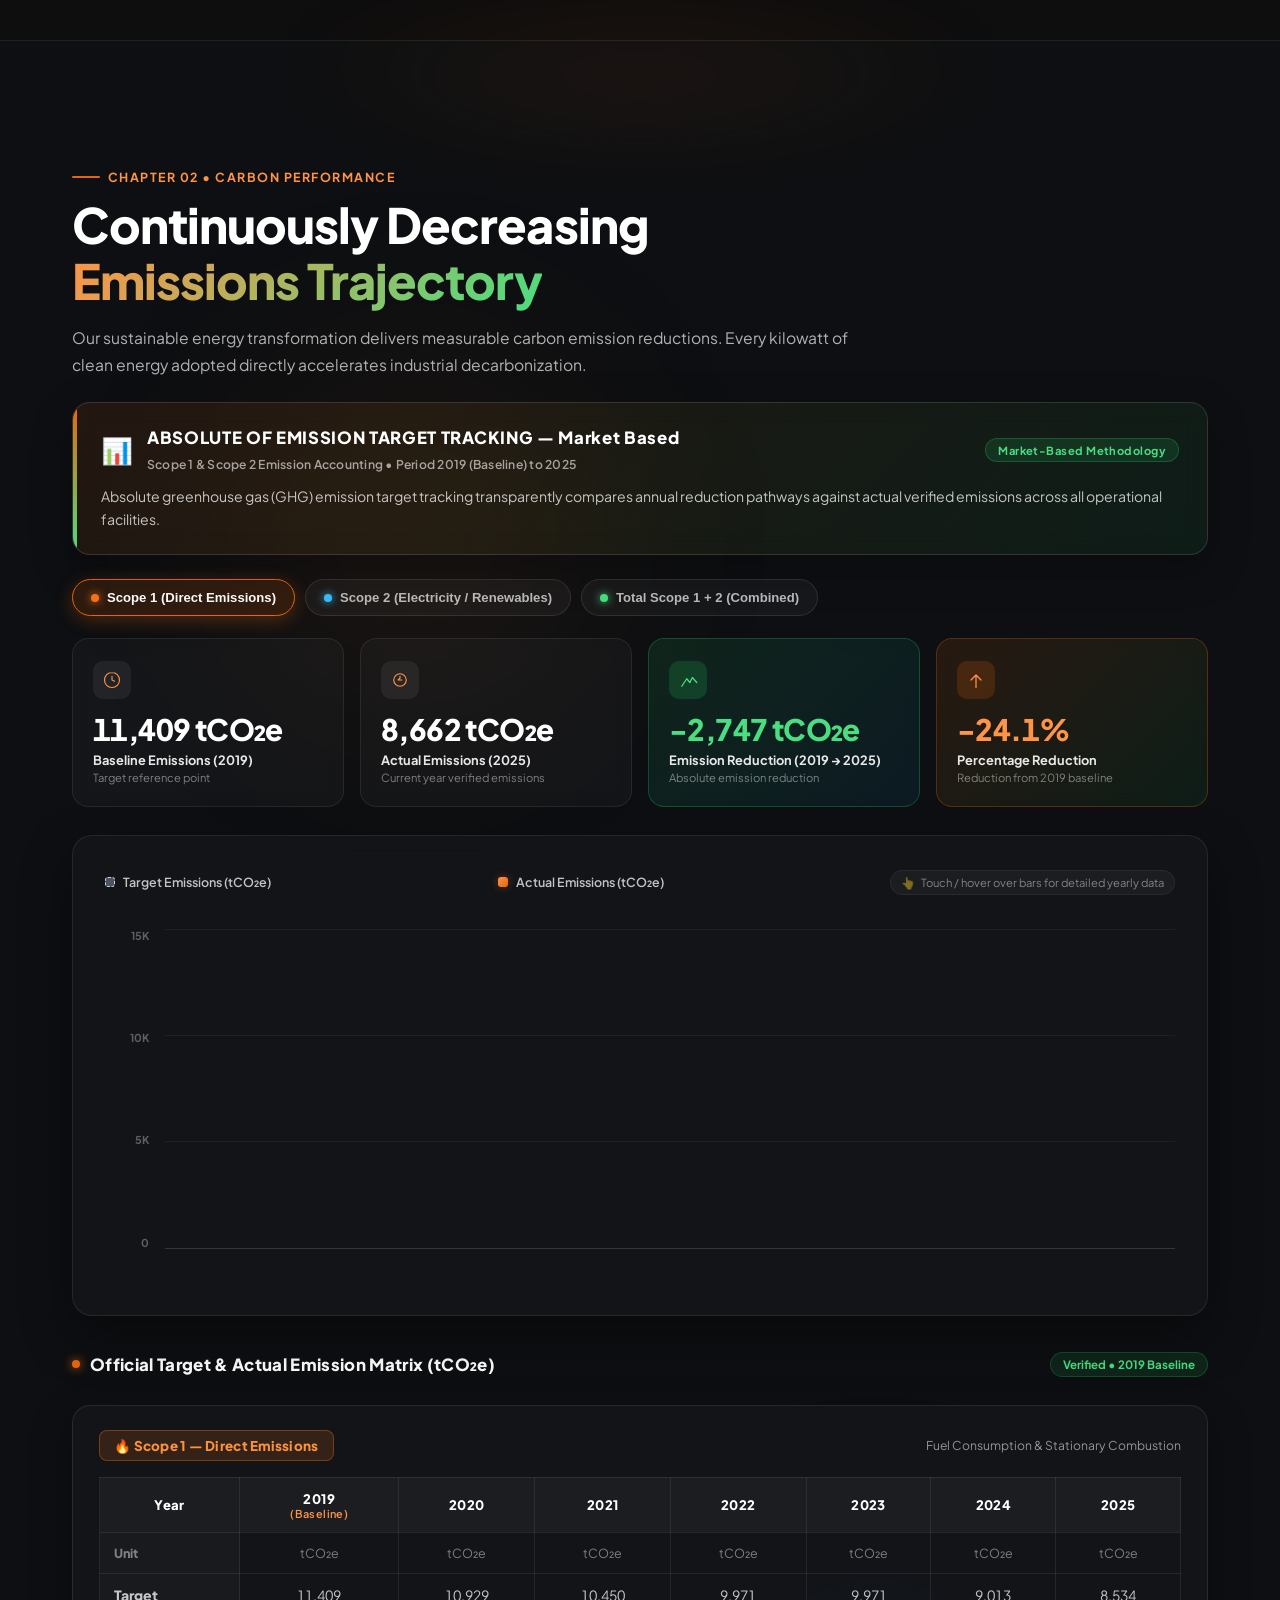
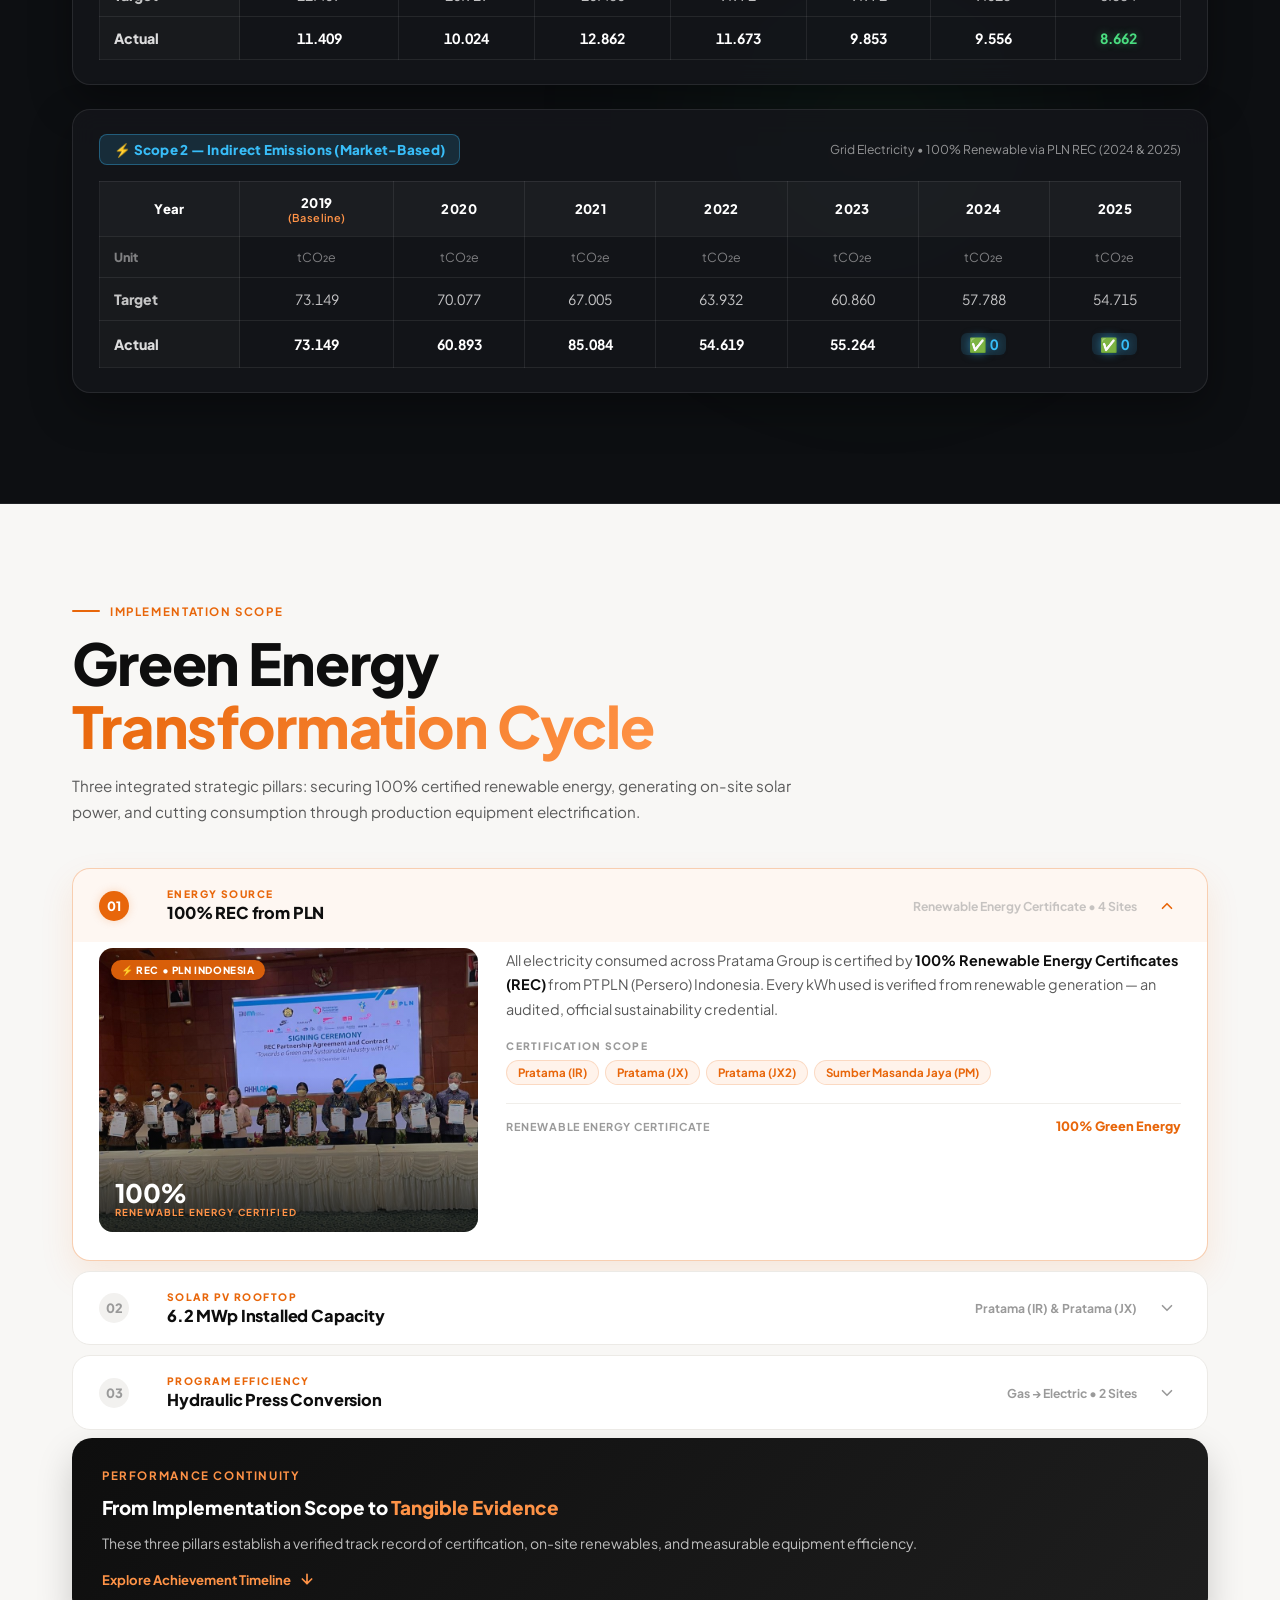
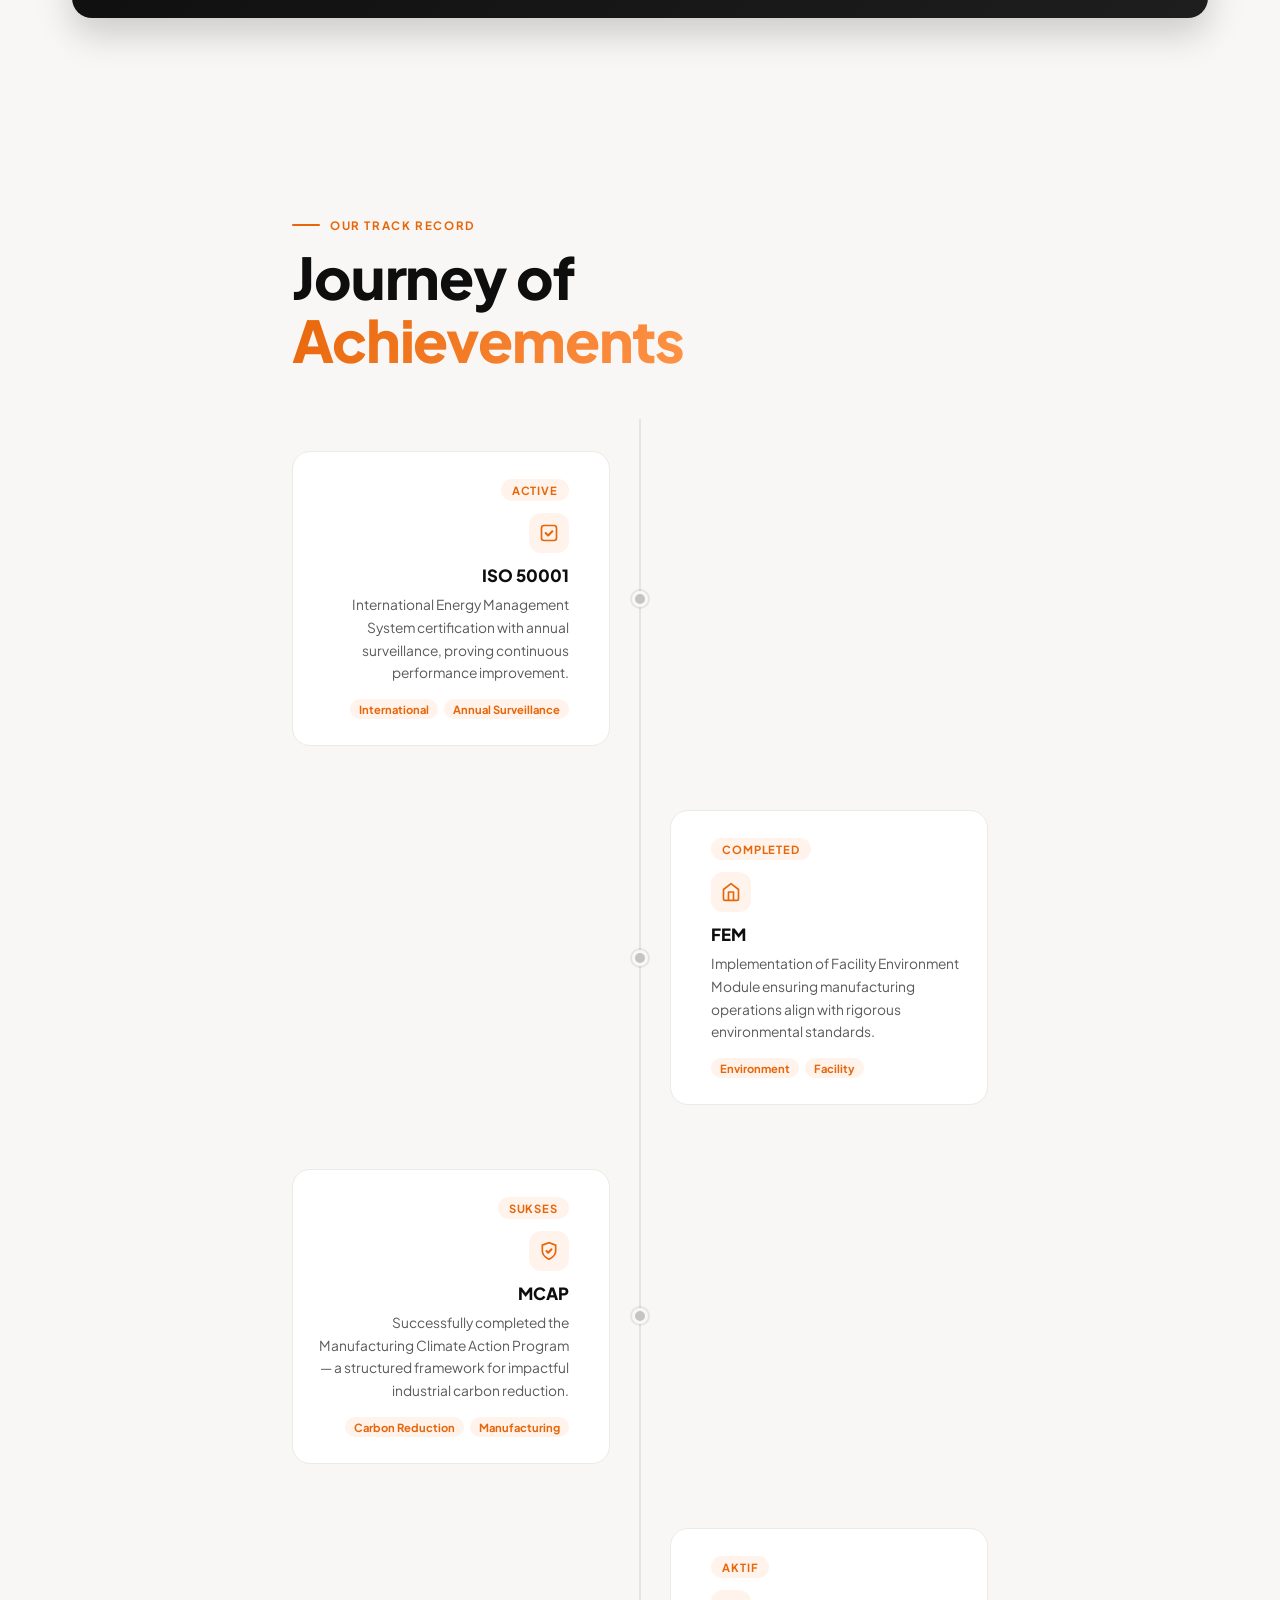
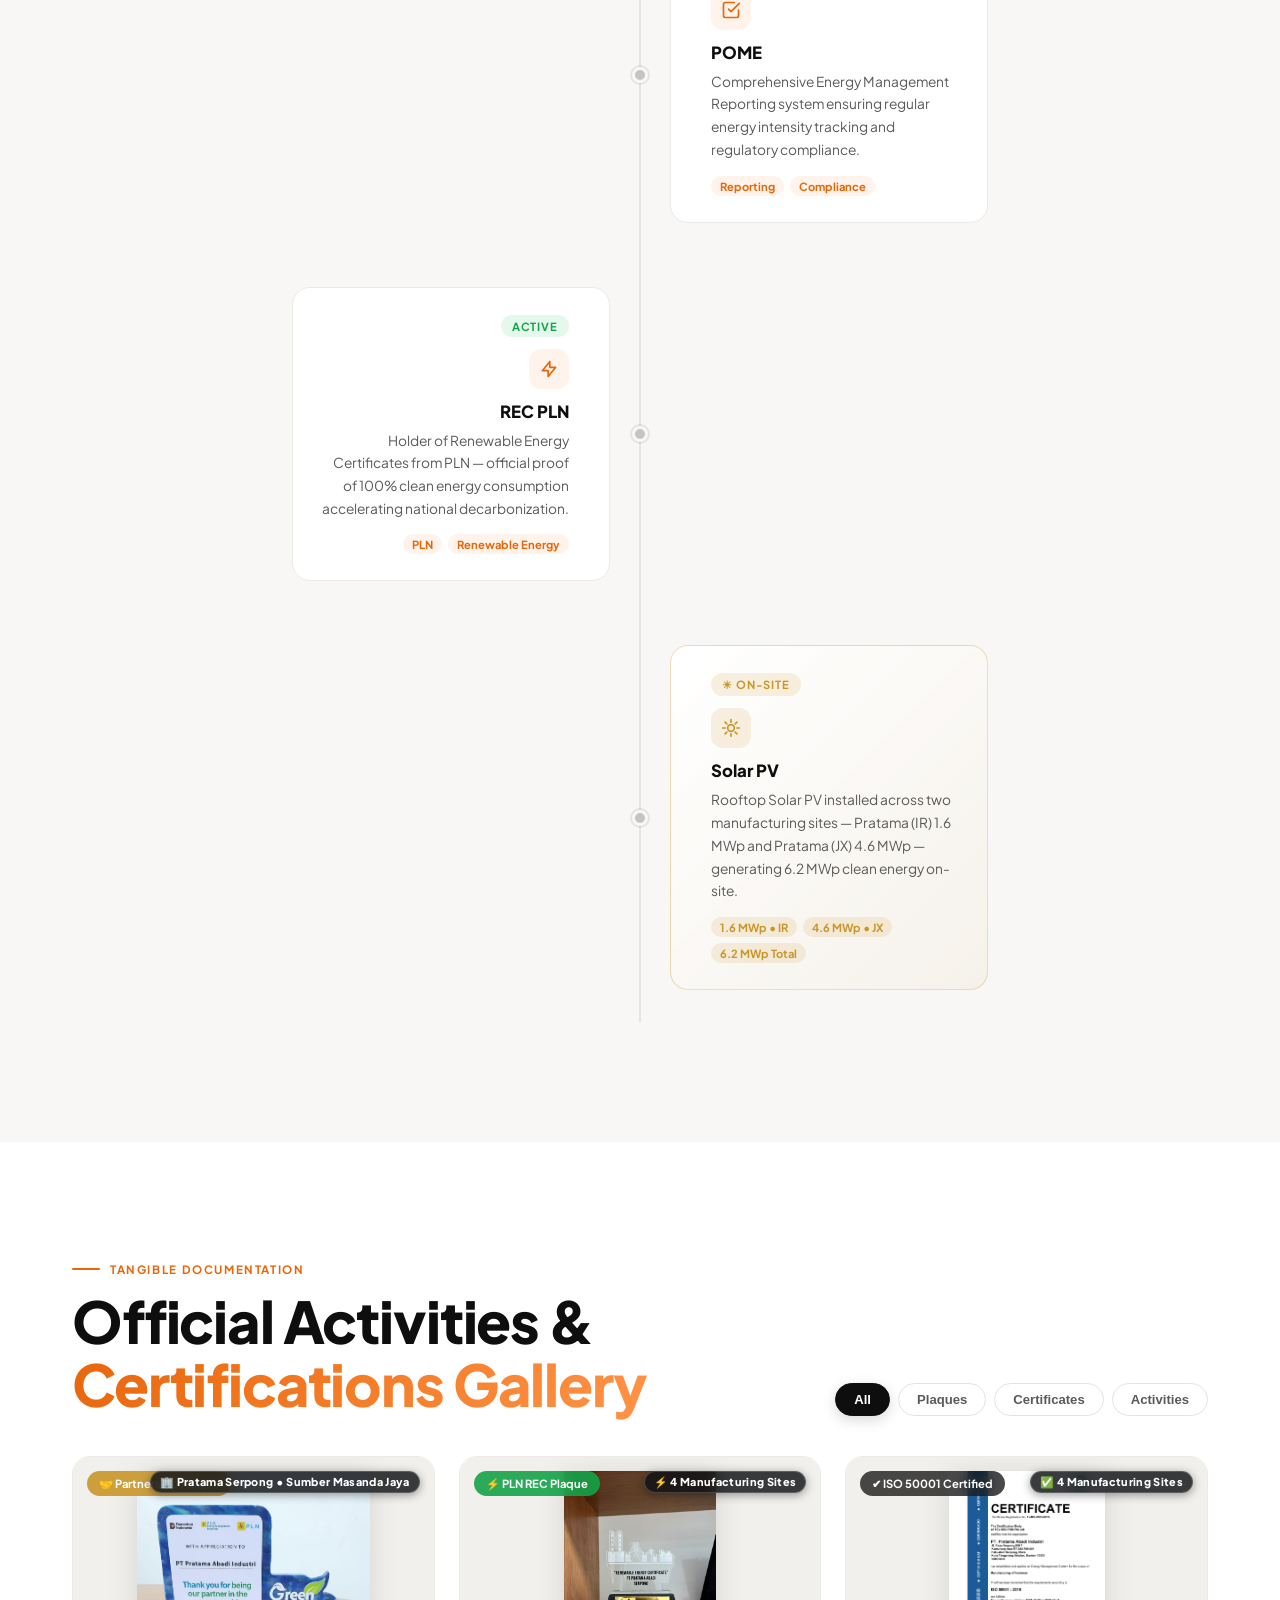
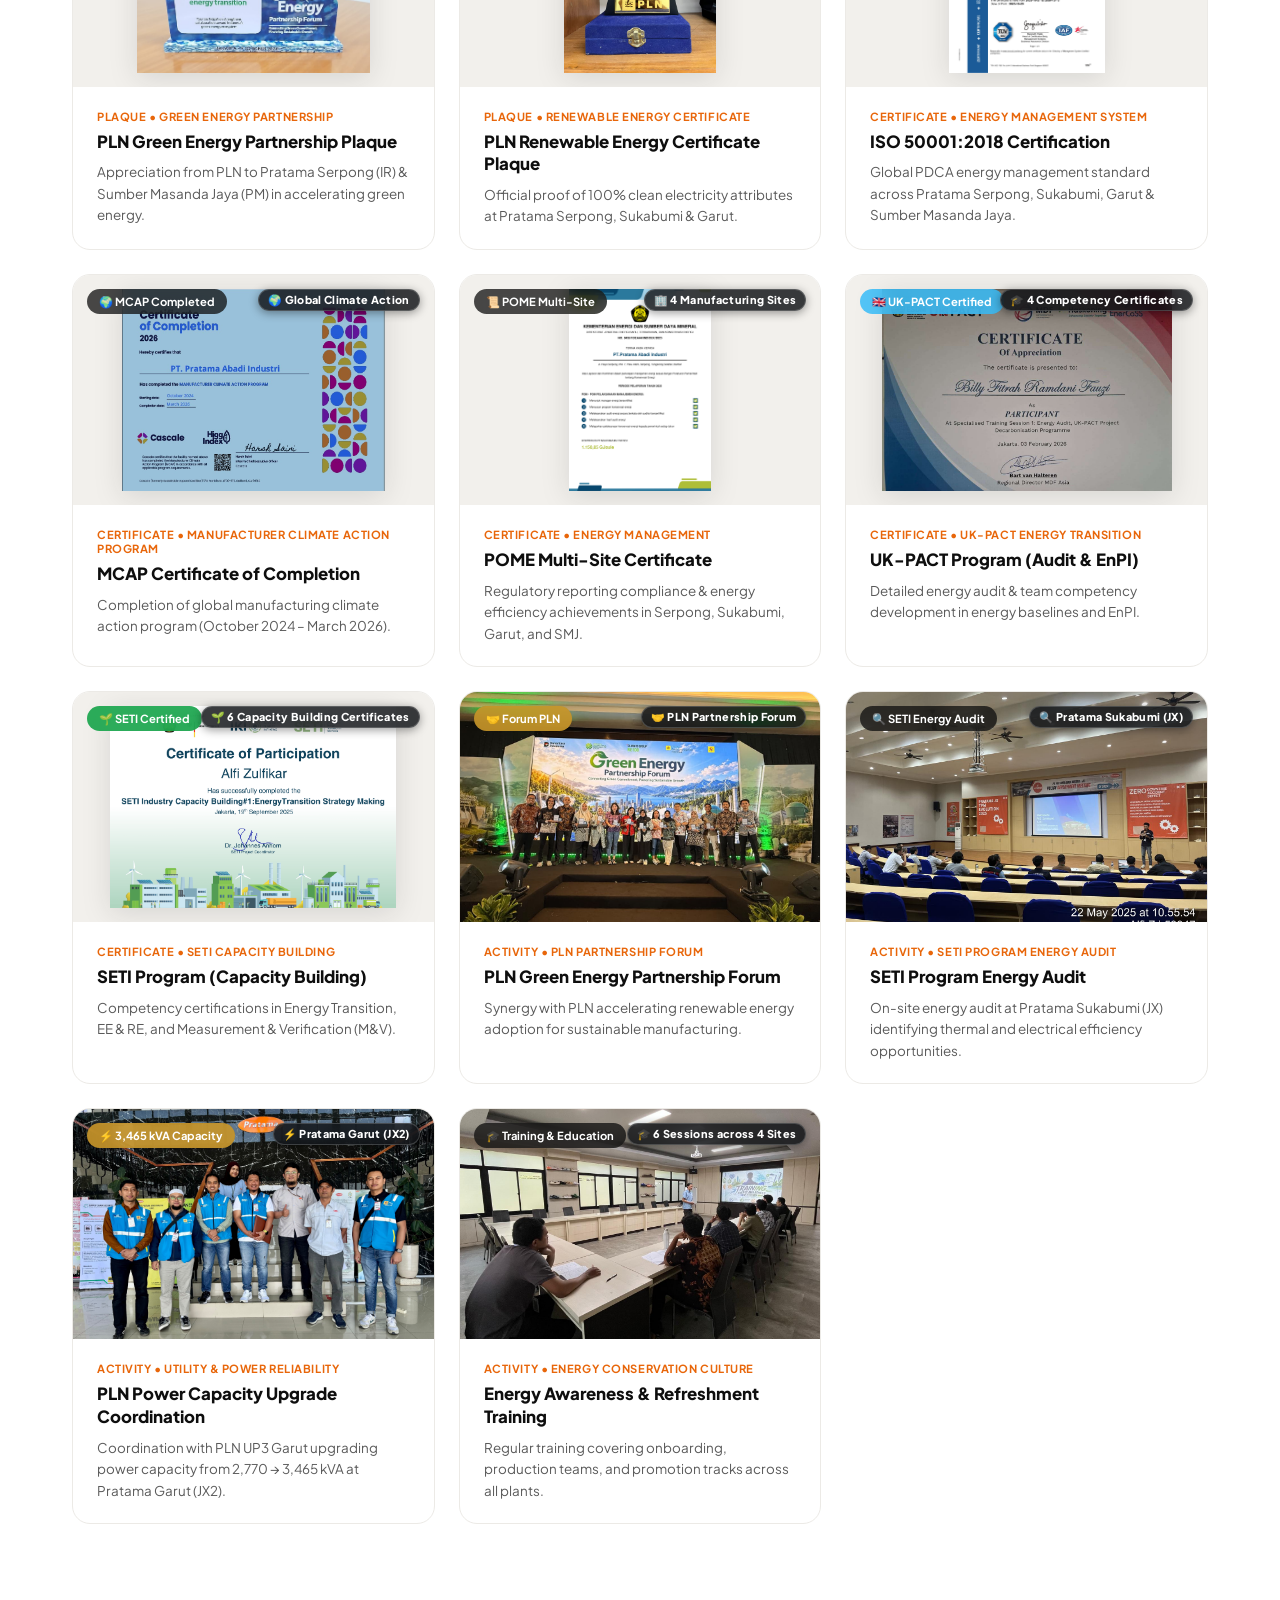
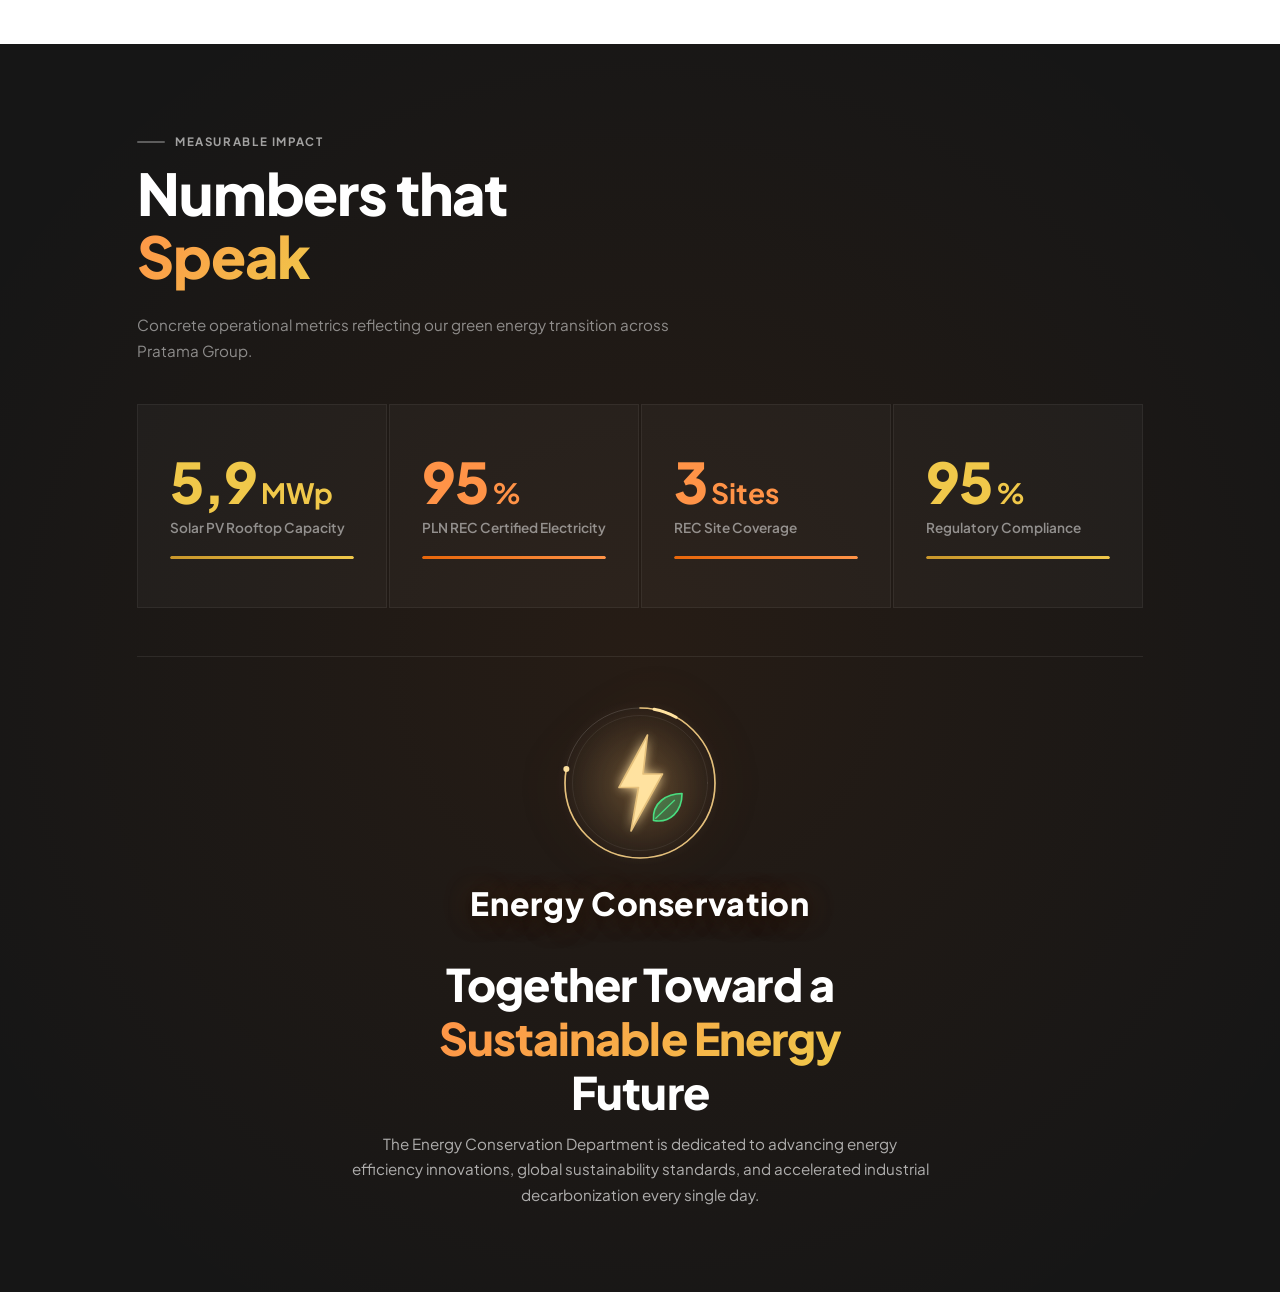
==== commit 192a3d18: "Hapus pill cert hero, garis bar loading 100%, narasi definisi departemen, dan translate seluruh tamp" ====
--- a/index.html
+++ b/index.html
@@ -1,5 +1,5 @@
 <!DOCTYPE html>
-<html lang="id">
+<html lang="en">
 
 <head>
   <meta charset="UTF-8" />
@@ -8,7 +8,7 @@
   <link rel="preconnect" href="https://fonts.googleapis.com" />
   <link href="https://fonts.googleapis.com/css2?family=Plus+Jakarta+Sans:wght@300;400;500;600;700;800&display=swap"
     rel="stylesheet" />
-  <link rel="stylesheet" href="style.css?v=3.1.0" />
+  <link rel="stylesheet" href="style.css?v=3.2.0" />
 </head>
 
 <body>
@@ -17,29 +17,29 @@
   <div class="scroll-progress" id="scrollProgress"></div>
 
   <!-- FLOATING CHAPTER NAVIGATOR -->
-  <nav class="floating-nav" id="floatingNav" aria-label="Navigasi Bab Perjalanan">
+  <nav class="floating-nav" id="floatingNav" aria-label="Chapter Journey Navigation">
     <div class="fnav-dot active" data-target="ch-hero" data-label="01 Hero">
-      <span class="fnav-tooltip">01 Awal Perjalanan</span>
-    </div>
-    <div class="fnav-dot" data-target="ch-opening" data-label="02 Filosofi">
-      <span class="fnav-tooltip">02 Filosofi &amp; Komitmen</span>
-    </div>
-    <div class="fnav-dot" data-target="ch-carbon" data-label="02 Emisi">
-      <span class="fnav-tooltip">02 Performa Emisi Karbon</span>
-    </div>
-    <div class="fnav-dot" data-target="ch-pillars" data-label="03 Alur Kerja">
-      <span class="fnav-tooltip">03 Siklus Transformasi</span>
-    </div>
-    <div class="fnav-dot" data-target="ch-journey" data-label="04 Milestone">
-      <span class="fnav-tooltip">04 Rekam Jejak</span>
-    </div>
-    <div class="fnav-dot" data-target="ch-gallery" data-label="05 Dokumentasi">
-      <span class="fnav-tooltip">05 Dokumentasi &amp; Bukti</span>
-    </div>
-    <div class="fnav-dot" data-target="ch-numbers" data-label="06 Metrik">
-      <span class="fnav-tooltip">06 Angka &amp; Dampak</span>
-    </div>
-    <button class="fnav-top-btn" id="backToTop" title="Kembali ke atas">
+      <span class="fnav-tooltip">01 Journey Start</span>
+    </div>
+    <div class="fnav-dot" data-target="ch-opening" data-label="02 Philosophy">
+      <span class="fnav-tooltip">02 Philosophy &amp; Commitment</span>
+    </div>
+    <div class="fnav-dot" data-target="ch-carbon" data-label="02 Emissions">
+      <span class="fnav-tooltip">02 Carbon Emissions Performance</span>
+    </div>
+    <div class="fnav-dot" data-target="ch-pillars" data-label="03 Workflow">
+      <span class="fnav-tooltip">03 Transformation Cycle</span>
+    </div>
+    <div class="fnav-dot" data-target="ch-journey" data-label="04 Milestones">
+      <span class="fnav-tooltip">04 Track Record</span>
+    </div>
+    <div class="fnav-dot" data-target="ch-gallery" data-label="05 Documentation">
+      <span class="fnav-tooltip">05 Official Documentation</span>
+    </div>
+    <div class="fnav-dot" data-target="ch-numbers" data-label="06 Metrics">
+      <span class="fnav-tooltip">06 Numbers &amp; Impact</span>
+    </div>
+    <button class="fnav-top-btn" id="backToTop" title="Back to top">
       <svg viewBox="0 0 24 24" fill="none">
         <path d="M12 19V5M5 12l7-7 7 7" stroke="currentColor" stroke-width="2.5" stroke-linecap="round"
           stroke-linejoin="round" />
@@ -50,13 +50,13 @@
   <!-- LIGHTBOX MODAL UNTUK PREVIEW FOTO DENGAN MULTI-SITE GALLERY & NARASI DETAIL -->
   <div class="lightbox-overlay" id="lightboxModal" role="dialog" aria-modal="true" aria-labelledby="lightboxTitle">
     <div class="lightbox-content">
-      <button class="lightbox-close" id="lightboxClose" title="Tutup (Esc)" aria-label="Tutup Pratinjau">&times;</button>
+      <button class="lightbox-close" id="lightboxClose" title="Close (Esc)" aria-label="Close Preview">&times;</button>
       
       <!-- NAVIGASI PREV & NEXT (Pindah Topik Galeri) -->
-      <button class="lightbox-nav-btn lb-prev" id="lightboxPrev" title="Topik Sebelumnya (←)" aria-label="Topik Sebelumnya">
+      <button class="lightbox-nav-btn lb-prev" id="lightboxPrev" title="Previous Topic (←)" aria-label="Previous Topic">
         <svg viewBox="0 0 24 24" width="22" height="22" fill="none" stroke="currentColor" stroke-width="2.5" stroke-linecap="round" stroke-linejoin="round"><polyline points="15 18 9 12 15 6"></polyline></svg>
       </button>
-      <button class="lightbox-nav-btn lb-next" id="lightboxNext" title="Topik Berikutnya (→)" aria-label="Topik Berikutnya">
+      <button class="lightbox-nav-btn lb-next" id="lightboxNext" title="Next Topic (→)" aria-label="Next Topic">
         <svg viewBox="0 0 24 24" width="22" height="22" fill="none" stroke="currentColor" stroke-width="2.5" stroke-linecap="round" stroke-linejoin="round"><polyline points="9 18 15 12 9 6"></polyline></svg>
       </button>
 
@@ -70,10 +70,10 @@
         <h3 id="lightboxTitle"></h3>
         <div class="lightbox-header-actions-row">
           <p class="lightbox-header-hint">
-            <span class="hint-icon">💡</span> Klik gambar untuk melihat satu layar penuh.
+            <span class="hint-icon">💡</span> Click any image to view fullscreen.
           </p>
-          <button class="lb-jump-desc-btn" id="lbJumpToDesc" title="Gulir ke narasi">
-            <span>📜 Baca Narasi Lengkap &darr;</span>
+          <button class="lb-jump-desc-btn" id="lbJumpToDesc" title="Scroll to details">
+            <span>📜 Read Full Details &darr;</span>
           </button>
         </div>
       </div>
@@ -81,8 +81,8 @@
       <!-- MAIN MEDIA AREA (Multi-Grid Semua Foto Sertifikat / Dokumentasi) -->
       <div class="lightbox-media" id="lightboxMediaArea">
         <div class="lightbox-multigrid-view" id="lbMultiGridView"></div>
-        <div class="lb-scroll-down-hint" id="lbScrollIndicator" title="Klik untuk membaca narasi">
-          <span>📜 Gulir ke bawah untuk membaca narasi lengkap &darr;</span>
+        <div class="lb-scroll-down-hint" id="lbScrollIndicator" title="Click to read details">
+          <span>📜 Scroll down to read full details &darr;</span>
         </div>
       </div>
 
@@ -94,39 +94,39 @@
   </div>
 
   <!-- FULLSCREEN PHOTO OVERLAY (Foto Penuh Satu Layar Tanpa Narasi) -->
-  <div id="lbFullscreenOverlay" role="dialog" aria-modal="true" aria-label="Tampilan Foto Penuh">
+  <div id="lbFullscreenOverlay" role="dialog" aria-modal="true" aria-label="Fullscreen Photo View">
     <div class="lbfs-topbar">
       <div class="lbfs-info">
-        <span id="lbFsTitle">Dokumen Sertifikat</span>
+        <span id="lbFsTitle">Certificate Document</span>
         <span id="lbFsCounter" class="lbfs-counter-badge">1 / 1</span>
       </div>
       <div class="lbfs-actions">
-        <button id="lbFsZoomBtn" class="lbfs-btn" title="Perbesar / Perkecil Teks Sertifikat">
-          <span id="lbFsZoomIcon">🔍</span> <span id="lbFsZoomText">Perbesar</span>
+        <button id="lbFsZoomBtn" class="lbfs-btn" title="Zoom in / out on document">
+          <span id="lbFsZoomIcon">🔍</span> <span id="lbFsZoomText">Zoom In</span>
         </button>
-        <a id="lbFsDirectBtn" class="lbfs-btn" href="#" target="_blank" rel="noopener" title="Buka File Gambar Asli di Tab Baru">
-          ↗ Buka Asli
+        <a id="lbFsDirectBtn" class="lbfs-btn" href="#" target="_blank" rel="noopener" title="Open Original Image File in New Tab">
+          ↗ Open Original
         </a>
-        <button id="lbFsClose" class="lbfs-btn lbfs-btn-close" title="Kembali ke Galeri (Esc)" aria-label="Tutup Tampilan Penuh">&times;</button>
+        <button id="lbFsClose" class="lbfs-btn lbfs-btn-close" title="Back to Gallery (Esc)" aria-label="Close Fullscreen">&times;</button>
       </div>
     </div>
 
     <!-- Navigasi Gambar Fullscreen -->
-    <button id="lbFsPrev" class="lbfs-nav lbfs-prev" title="Gambar Sebelumnya (←)" aria-label="Gambar Sebelumnya">
+    <button id="lbFsPrev" class="lbfs-nav lbfs-prev" title="Previous Image (←)" aria-label="Previous Image">
       <svg viewBox="0 0 24 24" width="28" height="28" fill="none" stroke="currentColor" stroke-width="2.5" stroke-linecap="round" stroke-linejoin="round"><polyline points="15 18 9 12 15 6"></polyline></svg>
     </button>
-    <button id="lbFsNext" class="lbfs-nav lbfs-next" title="Gambar Berikutnya (→)" aria-label="Gambar Berikutnya">
+    <button id="lbFsNext" class="lbfs-nav lbfs-next" title="Next Image (→)" aria-label="Next Image">
       <svg viewBox="0 0 24 24" width="28" height="28" fill="none" stroke="currentColor" stroke-width="2.5" stroke-linecap="round" stroke-linejoin="round"><polyline points="9 18 15 12 9 6"></polyline></svg>
     </button>
 
     <!-- Canvas Gambar Fullscreen -->
-    <div id="lbFsImgWrapper" class="lbfs-img-wrapper" title="Klik gambar untuk memperbesar / memperkecil">
-      <img id="lbFsImg" src="" alt="Pratinjau Penuh Sertifikat" />
+    <div id="lbFsImgWrapper" class="lbfs-img-wrapper" title="Click image to zoom in / out">
+      <img id="lbFsImg" src="" alt="Full Certificate Preview" />
     </div>
 
     <!-- Minimal Bottom Hint -->
     <div class="lbfs-bottom-hint">
-      <span>Gunakan tombol panah ⬅ ➡ atau klik gambar untuk memperbesar/memperkecil teks sertifikat</span>
+      <span>Use arrow keys ⬅ ➡ or click image to zoom in/out</span>
     </div>
   </div>
 
@@ -169,7 +169,7 @@
 
       <!-- LAYER 3: Headline besar -->
       <div class="sx-layer sx-layer-headline">
-        <div class="chapter-eyebrow sx-eyebrow">Profil Departemen</div>
+        <div class="chapter-eyebrow sx-eyebrow">Department Profile</div>
         <h1 class="hero-headline sx-headline">
           <span class="sx-mask-line"><span class="sx-line-inner">Energy</span></span>
           <span class="sx-mask-line"><span class="sx-line-inner stroke-text">Conservation</span></span>
@@ -180,7 +180,7 @@
       <div class="sx-layer sx-layer-visual">
         <div class="sx-typo-visual">
           <!-- Top label -->
-          <div class="sx-tv-eyebrow">Departemen &#x2022; Energy Conservation</div>
+          <div class="sx-tv-eyebrow">Department &#x2022; Energy Conservation</div>
 
           <!-- Giant ENERGY word -->
           <div class="sx-tv-word-wrap">
@@ -204,26 +204,13 @@
 
       <!-- LAYER 6: Foreground band di bawah (cert pills + pulsing scroll hint) -->
       <div class="sx-layer sx-layer-band">
-        <div class="hero-cert-row sx-cert-row">
-          <span class="cert-pill"><svg viewBox="0 0 16 16" fill="none">
-              <path d="M8 1l2 4.5L15 6.3l-3.5 3.4.8 4.8L8 12.1 3.7 14.5l.8-4.8L1 6.3l5-.8z" fill="currentColor" />
-            </svg>ISO 50001</span>
-          <span class="cert-pill"><svg viewBox="0 0 16 16" fill="none">
-              <path d="M8 2L5 8h6z" fill="currentColor" />
-              <rect x="3" y="9" width="10" height="5" rx="1" fill="currentColor" opacity=".5" />
-            </svg>REC PLN</span>
-          <span class="cert-pill cert-gold"><svg viewBox="0 0 16 16" fill="none">
-              <circle cx="8" cy="8" r="3.5" fill="currentColor" />
-              <path d="M8 1v2M8 13v2M1 8h2M13 8h2" stroke="currentColor" stroke-width="1.6" stroke-linecap="round" />
-            </svg>Solar PV</span>
-        </div>
         <!-- Scroll indicator with pulsing line (CSS keyframes) -->
         <div class="scroll-hint sx-scroll-hint" id="heroScrollHint">
           <div class="scroll-mouse">
             <div class="scroll-wheel"></div>
           </div>
           <div class="sx-pulse-line"></div>
-          <span>Gulir untuk memulai perjalanan</span>
+          <span>Scroll to begin journey</span>
         </div>
       </div>
 
@@ -234,17 +221,16 @@
       <div class="sx-layer sx-layer-texts">
         <!-- Adegan 01 -> 02: Teks Pendukung -->
         <div class="sx-support-text">
-          <p class="hero-tagline">Merawat Bumi. Menghemat Energi. Memimpin Perubahan.</p>
+          <p class="hero-tagline">Caring for the Earth. Conserving Energy. Leading the Transition.</p>
         </div>
 
         <!-- Adegan 03: Blok Info Baru dari Kiri -->
         <div class="sx-info-block" id="ch-opening">
           <div class="chapter-number sx-chapter-num">02</div>
-          <div class="chapter-label">Inisiatif Strategis</div>
+          <div class="chapter-label">Strategic Initiatives</div>
           <div class="dept-intro">
             <div class="dept-dot"></div>
-            <p>Departemen <strong>Energy Conservation</strong> adalah garda terdepan perusahaan dalam mengelola energi
-              secara cerdas, efisien, dan bertanggung jawab.</p>
+            <p>The <strong>Energy Conservation</strong> Department is responsible for managing, controlling, and improving energy efficiency across the company.</p>
           </div>
         </div>
 
@@ -295,8 +281,7 @@
                 </div>
                 <div class="pillar-name">REC PLN</div>
                 <div class="pillar-sub">Renewable Energy Certificate</div>
-                <p class="pillar-desc">Bukti nyata komitmen penggunaan energi listrik dari sumber terbarukan
-                  bersertifikat PLN.</p>
+                <p class="pillar-desc">100% clean electricity from verified renewable energy sources across all manufacturing plants.</p>
               </div>
 
               <!-- Kolom 3 (Offset vertikal: 14vh) -->
@@ -312,9 +297,8 @@
                   </svg>
                 </div>
                 <div class="pillar-name">Solar PV Rooftop</div>
-                <div class="pillar-sub">6,2 MWp Terpasang</div>
-                <p class="pillar-desc">Pembangkit listrik tenaga surya atap di dua site operasional sebagai sumber
-                  energi bersih on-site.</p>
+                <div class="pillar-sub">6.2 MWp Installed Capacity</div>
+                <p class="pillar-desc">On-site rooftop solar photovoltaic power generation across manufacturing sites.</p>
               </div>
             </div>
           </div>
@@ -332,9 +316,9 @@
 
       <!-- Header -->
       <div class="carbon-header">
-        <div class="chapter-label">Chapter 02 &bull; Performa Karbon</div>
-        <h2 class="chapter-heading">Jejak Emisi yang <br /><em>Terus Menurun</em></h2>
-        <p class="carbon-intro">Transformasi energi berkelanjutan kami menghasilkan penurunan emisi karbon yang terukur secara nyata. Setiap kilowatt energi bersih yang diadopsi berkontribusi langsung pada dekarbonisasi operasional manufaktur.</p>
+        <div class="chapter-label">Chapter 02 &bull; Carbon Performance</div>
+        <h2 class="chapter-heading">Continuously Decreasing <br /><em>Emissions Trajectory</em></h2>
+        <p class="carbon-intro">Our sustainable energy transformation delivers measurable carbon emission reductions. Every kilowatt of clean energy adopted directly accelerates industrial decarbonization.</p>
       </div>
 
       <!-- ABSOLUTE OF EMISSION TARGET TRACKING - Market Based Banner -->
@@ -344,27 +328,27 @@
             <span class="ctt-icon">&#x1F4CA;</span>
             <div>
               <h3 class="ctt-title">ABSOLUTE OF EMISSION TARGET TRACKING &mdash; Market Based</h3>
-              <span class="ctt-sub">Standar Neraca Emisi Scope 1 &amp; Scope 2 &bull; Periode 2019 (Baseline) s/d 2025</span>
+              <span class="ctt-sub">Scope 1 &amp; Scope 2 Emission Accounting &bull; Period 2019 (Baseline) to 2025</span>
             </div>
           </div>
           <span class="ctt-tag">Market-Based Methodology</span>
         </div>
-        <p class="ctt-desc">Pelacakan target absolut emisi gas rumah kaca (GRK) membandingkan trayektori target penurunan tahunan terhadap realisasi emisi aktual fasilitas operasional secara transparan dan akuntabel.</p>
+        <p class="ctt-desc">Absolute greenhouse gas (GHG) emission target tracking transparently compares annual reduction pathways against actual verified emissions across all operational facilities.</p>
       </div>
 
       <!-- Scope Selector Tabs -->
       <div class="carbon-scope-switcher">
         <button class="cscope-btn active" data-scope="scope1">
           <span class="cs-indicator cs-s1"></span>
-          <span class="cs-label">Scope 1 (Emisi Langsung)</span>
+          <span class="cs-label">Scope 1 (Direct Emissions)</span>
         </button>
         <button class="cscope-btn" data-scope="scope2">
           <span class="cs-indicator cs-s2"></span>
-          <span class="cs-label">Scope 2 (Listrik / EBT)</span>
+          <span class="cs-label">Scope 2 (Electricity / Renewables)</span>
         </button>
         <button class="cscope-btn" data-scope="total">
           <span class="cs-indicator cs-total"></span>
-          <span class="cs-label">Total Scope 1 + 2 (Gabungan)</span>
+          <span class="cs-label">Total Scope 1 + 2 (Combined)</span>
         </button>
       </div>
 
@@ -379,8 +363,8 @@
             </svg>
           </div>
           <div class="ckpi-val" id="kpiBaselineVal" data-val="11409">11,409 tCO₂e</div>
-          <div class="ckpi-label">Emisi Baseline (2019)</div>
-          <div class="ckpi-sub" id="kpiBaselineSub">Titik awal acuan target</div>
+          <div class="ckpi-label">Baseline Emissions (2019)</div>
+          <div class="ckpi-sub" id="kpiBaselineSub">Target reference point</div>
         </div>
 
         <!-- Kotak 2: Aktual 2025 -->
@@ -392,8 +376,8 @@
             </svg>
           </div>
           <div class="ckpi-val" id="kpiCurrentVal" data-val="8662">8,662 tCO₂e</div>
-          <div class="ckpi-label">Aktual Emisi (2025)</div>
-          <div class="ckpi-sub" id="kpiCurrentSub">Realisasi emisi tahun berjalan</div>
+          <div class="ckpi-label">Actual Emissions (2025)</div>
+          <div class="ckpi-sub" id="kpiCurrentSub">Current year verified emissions</div>
         </div>
 
         <!-- Kotak 3: Angka Penurunan 2019 - 2025 -->
@@ -404,8 +388,8 @@
             </svg>
           </div>
           <div class="ckpi-val" id="kpiReductionVal" data-val="2747">-2,747 tCO₂e</div>
-          <div class="ckpi-label">Penurunan Emisi (2019 &rarr; 2025)</div>
-          <div class="ckpi-sub" id="kpiReductionSub">Pengurangan absolut emisi</div>
+          <div class="ckpi-label">Emission Reduction (2019 &rarr; 2025)</div>
+          <div class="ckpi-sub" id="kpiReductionSub">Absolute emission reduction</div>
         </div>
 
         <!-- Kotak 4: Persentase Pengurangan -->
@@ -416,8 +400,8 @@
             </svg>
           </div>
           <div class="ckpi-val" id="kpiPercentVal" data-val="24.1">-24.1%</div>
-          <div class="ckpi-label">Persentase Pengurangan</div>
-          <div class="ckpi-sub" id="kpiPercentSub">Penurunan emisi dari baseline 2019</div>
+          <div class="ckpi-label">Percentage Reduction</div>
+          <div class="ckpi-sub" id="kpiPercentSub">Reduction from 2019 baseline</div>
         </div>
       </div>
 
@@ -426,15 +410,15 @@
         <div class="chart-legend">
           <div class="cl-item">
             <span class="cl-dot cl-dot-target"></span>
-            <span>Target Emisi (tCO₂e)</span>
+            <span>Target Emissions (tCO₂e)</span>
           </div>
           <div class="cl-item">
             <span class="cl-dot cl-dot-emission"></span>
-            <span>Aktual Emisi (tCO₂e)</span>
+            <span>Actual Emissions (tCO₂e)</span>
           </div>
           <div class="cl-hint">
             <span class="cl-hint-icon">&#x1F446;</span>
-            <span>Sentuh / Arahkan kursor pada pilar untuk rincian data</span>
+            <span>Touch / hover over bars for detailed yearly data</span>
           </div>
         </div>
 
@@ -468,22 +452,22 @@
         <div class="ct-header-block">
           <div class="ct-main-title">
             <span class="ct-dot"></span>
-            <span>Matriks Data Resmi Target &amp; Aktual Emisi (tCO₂e)</span>
-          </div>
-          <span class="ct-source-badge">Tervalidasi &bull; Baseline 2019</span>
+            <span>Official Target &amp; Actual Emission Matrix (tCO₂e)</span>
+          </div>
+          <span class="ct-source-badge">Verified &bull; 2019 Baseline</span>
         </div>
 
         <!-- Tabel Scope 1 -->
         <div class="carbon-table-card">
           <div class="ctable-title-bar">
-            <div class="ct-badge-pill cs1-pill">&#x1F525; Scope 1 &mdash; Emisi Langsung (Direct Emission)</div>
-            <span class="ct-scope-info">Pemanfaatan Bahan Bakar &amp; Pembakaran Stasioner</span>
+            <div class="ct-badge-pill cs1-pill">&#x1F525; Scope 1 &mdash; Direct Emissions</div>
+            <span class="ct-scope-info">Fuel Consumption &amp; Stationary Combustion</span>
           </div>
           <div class="table-responsive">
             <table class="carbon-matrix-table">
               <thead>
                 <tr>
-                  <th>Tahun</th>
+                  <th>Year</th>
                   <th>2019<br/><small>(Baseline)</small></th>
                   <th>2020</th>
                   <th>2021</th>
@@ -495,7 +479,7 @@
               </thead>
               <tbody>
                 <tr class="tr-satuan">
-                  <td class="td-lead">Satuan</td>
+                  <td class="td-lead">Unit</td>
                   <td>tCO₂e</td>
                   <td>tCO₂e</td>
                   <td>tCO₂e</td>
@@ -515,7 +499,7 @@
                   <td>8.534</td>
                 </tr>
                 <tr class="tr-aktual">
-                  <td class="td-lead">Aktual</td>
+                  <td class="td-lead">Actual</td>
                   <td><strong>11.409</strong></td>
                   <td><strong>10.024</strong></td>
                   <td><strong>12.862</strong></td>
@@ -532,14 +516,14 @@
         <!-- Tabel Scope 2 -->
         <div class="carbon-table-card">
           <div class="ctable-title-bar">
-            <div class="ct-badge-pill cs2-pill">&#x26A1; Scope 2 &mdash; Emisi Tidak Langsung (Indirect - Market Based)</div>
-            <span class="ct-scope-info">Pasokan Listrik PLN &bull; 100% EBT REC (2024 &amp; 2025)</span>
+            <div class="ct-badge-pill cs2-pill">&#x26A1; Scope 2 &mdash; Indirect Emissions (Market-Based)</div>
+            <span class="ct-scope-info">Grid Electricity &bull; 100% Renewable via PLN REC (2024 &amp; 2025)</span>
           </div>
           <div class="table-responsive">
             <table class="carbon-matrix-table">
               <thead>
                 <tr>
-                  <th>Tahun</th>
+                  <th>Year</th>
                   <th>2019<br/><small>(Baseline)</small></th>
                   <th>2020</th>
                   <th>2021</th>
@@ -551,7 +535,7 @@
               </thead>
               <tbody>
                 <tr class="tr-satuan">
-                  <td class="td-lead">Satuan</td>
+                  <td class="td-lead">Unit</td>
                   <td>tCO₂e</td>
                   <td>tCO₂e</td>
                   <td>tCO₂e</td>
@@ -571,7 +555,7 @@
                   <td>54.715</td>
                 </tr>
                 <tr class="tr-aktual">
-                  <td class="td-lead">Aktual</td>
+                  <td class="td-lead">Actual</td>
                   <td><strong>73.149</strong></td>
                   <td><strong>60.893</strong></td>
                   <td><strong>85.084</strong></td>
@@ -596,11 +580,10 @@
 
       <!-- Header -->
       <div class="sx-ops-head">
-        <div class="chapter-label">Scope Implementasi</div>
-        <h2 class="chapter-heading">Siklus Transformasi <br /><em>Energi Hijau</em></h2>
+        <div class="chapter-label">Implementation Scope</div>
+        <h2 class="chapter-heading">Green Energy <br /><em>Transformation Cycle</em></h2>
         <p class="sx-ops-intro">
-          Tiga pilar utama yang kami jalankan secara terpadu: memastikan sumber energi sepenuhnya terbarukan, membangun
-          pembangkit hijau di lokasi sendiri, dan menekan konsumsi energi melalui konversi peralatan produksi.
+          Three integrated strategic pillars: securing 100% certified renewable energy, generating on-site solar power, and cutting consumption through production equipment electrification.
         </p>
       </div>
 
@@ -613,9 +596,9 @@
             <span class="scope-acc-num">01</span>
             <span class="scope-acc-title">
               <span class="scope-acc-kicker">Energy Source</span>
-              <span class="scope-acc-name">100% REC dari PLN</span>
+              <span class="scope-acc-name">100% REC from PLN</span>
             </span>
-            <span class="scope-acc-summary">Renewable Energy Certificate &bull; 4 Site</span>
+            <span class="scope-acc-summary">Renewable Energy Certificate &bull; 4 Sites</span>
             <span class="scope-acc-chevron" aria-hidden="true">
               <svg viewBox="0 0 24 24" fill="none">
                 <path d="M6 9l6 6 6-6" stroke="currentColor" stroke-width="2.2" stroke-linecap="round"
@@ -628,7 +611,7 @@
               <div class="scope-detail">
                 <figure class="scope-detail-media">
                   <img src="assets/scopeimplementasi/energysource/Agreement%20REC.jpeg"
-                    alt="Perjanjian Renewable Energy Certificate (REC) dari PLN" loading="lazy" />
+                    alt="Renewable Energy Certificate (REC) Agreement from PLN" loading="lazy" />
                   <span class="scope-media-badge">&#x26A1; REC &bull; PLN Indonesia</span>
                   <div class="scope-media-stat">
                     <strong>100%</strong>
@@ -636,12 +619,9 @@
                   </div>
                 </figure>
                 <div class="scope-detail-body">
-                  <p class="scope-desc">Seluruh konsumsi energi listrik Pratama Group telah tersertifikasi <strong>100%
-                      Renewable Energy Certificate (REC)</strong> dari PT PLN (Persero) Indonesia. Setiap kWh yang kami
-                    gunakan terverifikasi berasal dari pembangkit energi terbarukan &mdash; bukan sekadar klaim,
-                    melainkan bukti resmi yang dapat diaudit.</p>
+                  <p class="scope-desc">All electricity consumed across Pratama Group is certified by <strong>100% Renewable Energy Certificates (REC)</strong> from PT PLN (Persero) Indonesia. Every kWh used is verified from renewable generation — an audited, official sustainability credential.</p>
                   <div class="scope-sites">
-                    <span class="scope-sites-label">Cakupan Sertifikasi</span>
+                    <span class="scope-sites-label">Certification Scope</span>
                     <div class="scope-site-chips">
                       <span class="scope-chip">Pratama (IR)</span>
                       <span class="scope-chip">Pratama (JX)</span>
@@ -651,7 +631,7 @@
                   </div>
                   <div class="scope-foot">
                     <span class="scope-foot-tag">Renewable Energy Certificate</span>
-                    <span class="scope-foot-metric">100% Energi Hijau</span>
+                    <span class="scope-foot-metric">100% Green Energy</span>
                   </div>
                 </div>
               </div>
@@ -665,7 +645,7 @@
             <span class="scope-acc-num">02</span>
             <span class="scope-acc-title">
               <span class="scope-acc-kicker">Solar PV Rooftop</span>
-              <span class="scope-acc-name">6,2 MWp Terpasang</span>
+              <span class="scope-acc-name">6.2 MWp Installed Capacity</span>
             </span>
             <span class="scope-acc-summary">Pratama (IR) &amp; Pratama (JX)</span>
             <span class="scope-acc-chevron" aria-hidden="true">
@@ -680,17 +660,15 @@
               <div class="scope-detail">
                 <figure class="scope-detail-media">
                   <img src="assets/scopeimplementasi/solarpvrooftop/Agreement%20Solar%20PV.jpg"
-                    alt="Perjanjian dan instalasi Solar PV Rooftop" loading="lazy" />
+                    alt="Solar PV Rooftop installation and agreement" loading="lazy" />
                   <span class="scope-media-badge">&#x2600; Solar PV Rooftop</span>
                   <div class="scope-media-stat">
                     <strong>6,2 MWp</strong>
-                    <span>Total Kapasitas Terpasang</span>
+                    <span>Total Installed Capacity</span>
                   </div>
                 </figure>
                 <div class="scope-detail-body">
-                  <p class="scope-desc">Pembangunan pembangkit listrik tenaga surya atap (rooftop) sebagai sumber energi
-                    terbarukan on-site. Listrik hijau diproduksi langsung di lokasi pabrik sehingga menurunkan
-                    ketergantungan pada pasokan grid dan memperkuat dekarbonisasi operasional.</p>
+                  <p class="scope-desc">Development of on-site rooftop solar photovoltaic power plants. Green electricity generated directly at factory facilities reduces grid dependency and accelerates manufacturing decarbonization.</p>
                   <div class="scope-metrics">
                     <div class="scope-metric">
                       <span class="sm-val">1,6</span><span class="sm-unit">MWp</span>
@@ -702,12 +680,12 @@
                     </div>
                     <div class="scope-metric is-gold">
                       <span class="sm-val">6,2</span><span class="sm-unit">MWp</span>
-                      <span class="sm-name">Total 2 Site</span>
+                      <span class="sm-name">Total 2 Sites</span>
                     </div>
                   </div>
                   <div class="scope-foot">
-                    <span class="scope-foot-tag">Energi Terbarukan On-Site</span>
-                    <span class="scope-foot-metric">2 Site Operasional</span>
+                    <span class="scope-foot-tag">On-Site Renewable Energy</span>
+                    <span class="scope-foot-metric">2 Operational Sites</span>
                   </div>
                 </div>
               </div>
@@ -720,10 +698,10 @@
           <button class="scope-acc-head" type="button" aria-expanded="false" aria-controls="scope-panel-2">
             <span class="scope-acc-num">03</span>
             <span class="scope-acc-title">
-              <span class="scope-acc-kicker">Efisiensi Program</span>
-              <span class="scope-acc-name">Konversi Hydraulic Press</span>
+              <span class="scope-acc-kicker">Program Efficiency</span>
+              <span class="scope-acc-name">Hydraulic Press Conversion</span>
             </span>
-            <span class="scope-acc-summary">Gas &rarr; Elektrik &bull; 2 Site</span>
+            <span class="scope-acc-summary">Gas &rarr; Electric &bull; 2 Sites</span>
             <span class="scope-acc-chevron" aria-hidden="true">
               <svg viewBox="0 0 24 24" fill="none">
                 <path d="M6 9l6 6 6-6" stroke="currentColor" stroke-width="2.2" stroke-linecap="round"
@@ -736,20 +714,18 @@
               <div class="scope-detail">
                 <figure class="scope-detail-media">
                   <img src="assets/scopeimplementasi/efisiensiprogram/tdl-elektrik.jpeg"
-                    alt="Konversi mesin Hydraulic Press TDL Elektrik" loading="lazy" />
-                  <span class="scope-media-badge">&#x2699; Efisiensi Peralatan</span>
+                    alt="Hydraulic Press Electric TDL conversion" loading="lazy" />
+                  <span class="scope-media-badge">&#x2699; Equipment Efficiency</span>
                   <div class="scope-media-stat">
                     <strong>2 Site</strong>
-                    <span>Konversi Hydraulic Press</span>
+                    <span>Hydraulic Press Conversion</span>
                   </div>
                 </figure>
                 <div class="scope-detail-body">
-                  <p class="scope-desc">Konversi <em>Hydraulic Press</em> dari penggerak gas menjadi penggerak listrik
-                    di lini produksi. Langkah ini menghilangkan emisi pembakaran gas secara langsung, menurunkan
-                    intensitas energi per unit produksi, serta memangkas biaya energi dan pemeliharaan.</p>
+                  <p class="scope-desc">Conversion of production line hydraulic presses from gas-fired heating to electric drive. This initiative directly eliminates combustion emissions, reduces energy intensity per pair, and lowers maintenance overhead.</p>
                   <div class="scope-convert">
                     <div class="scope-convert-side">
-                      <span class="sc-kicker">Sebelum</span>
+                      <span class="sc-kicker">Before</span>
                       <strong>Hydraulic Press TDL Gas</strong>
                     </div>
                     <div class="scope-convert-arrow" aria-hidden="true">
@@ -759,20 +735,20 @@
                       </svg>
                     </div>
                     <div class="scope-convert-side is-after">
-                      <span class="sc-kicker">Sesudah</span>
-                      <strong>Hydraulic Press TDL Elektrik</strong>
+                      <span class="sc-kicker">After</span>
+                      <strong>Hydraulic Press TDL Electric</strong>
                     </div>
                   </div>
                   <div class="scope-sites">
-                    <span class="scope-sites-label">Lokasi Implementasi</span>
+                    <span class="scope-sites-label">Implementation Sites</span>
                     <div class="scope-site-chips">
                       <span class="scope-chip">Pratama (IR)</span>
                       <span class="scope-chip">Pratama (JX)</span>
                     </div>
                   </div>
                   <div class="scope-foot">
-                    <span class="scope-foot-tag">Konversi Energi</span>
-                    <span class="scope-foot-metric">Gas &rarr; Elektrik</span>
+                    <span class="scope-foot-tag">Energy Conversion</span>
+                    <span class="scope-foot-metric">Gas &rarr; Electric</span>
                   </div>
                 </div>
               </div>
@@ -784,12 +760,11 @@
 
       <!-- Jembatan Transisi Menuju Chapter 4 -->
       <div class="sx-ops-bridge">
-        <span class="sx-ops-bridge-label">Kelanjutan Kinerja</span>
-        <h4 class="sx-ops-bridge-title">Dari Scope Implementasi Menjadi <em>Bukti Nyata</em></h4>
-        <p class="sx-ops-bridge-desc">Ketiga pilar di atas telah membuktikan rekam jejak sertifikasi, energi terbarukan
-          on-site, dan efisiensi peralatan yang terukur.</p>
+        <span class="sx-ops-bridge-label">Performance Continuity</span>
+        <h4 class="sx-ops-bridge-title">From Implementation Scope to <em>Tangible Evidence</em></h4>
+        <p class="sx-ops-bridge-desc">These three pillars establish a verified track record of certification, on-site renewables, and measurable equipment efficiency.</p>
         <div class="sx-ops-bridge-cue">
-          <span>Lihat Rekam Jejak Pencapaian</span>
+          <span>Explore Achievement Timeline</span>
           <svg viewBox="0 0 24 24" fill="none">
             <path d="M12 5v14M19 12l-7 7-7-7" stroke="currentColor" stroke-width="2.5" stroke-linecap="round"
               stroke-linejoin="round" />
@@ -803,8 +778,8 @@
   <!-- ===== CHAPTER 4: JOURNEY TIMELINE ===== -->
   <section class="chapter chapter-journey" id="ch-journey">
     <div class="container-narrow">
-      <div class="chapter-label jo-item">Rekam Jejak Kami</div>
-      <h2 class="chapter-heading jo-item">Perjalanan <br /><em>Pencapaian</em></h2>
+      <div class="chapter-label jo-item">Our Track Record</div>
+      <h2 class="chapter-heading jo-item">Journey of <br /><em>Achievements</em></h2>
 
       <div class="timeline" id="timelineContainer">
         <!-- BACKGROUND BASE LINE -->
@@ -815,23 +790,22 @@
         <div class="tl-item tl-left jo-item" data-tl-step="1">
           <div class="tl-dot"><span class="tl-pulse"></span></div>
           <div class="tl-card spotlight-card">
-            <div class="tl-badge">Aktif</div>
+            <div class="tl-badge">Active</div>
             <div class="tl-icon"><svg viewBox="0 0 24 24" fill="none">
                 <rect x="3" y="3" width="18" height="18" rx="3" stroke="currentColor" stroke-width="2" />
                 <path d="M8 12l3 3 5-5" stroke="currentColor" stroke-width="2.5" stroke-linecap="round"
                   stroke-linejoin="round" />
               </svg></div>
             <h4>ISO 50001</h4>
-            <p>Sertifikasi Energy Management System internasional dengan surveillance tahunan yang membuktikan komitmen
-              peningkatan berkelanjutan.</p>
-            <div class="tl-tags"><span>Internasional</span><span>Surveillance Tahunan</span></div>
+            <p>International Energy Management System certification with annual surveillance, proving continuous performance improvement.</p>
+            <div class="tl-tags"><span>International</span><span>Annual Surveillance</span></div>
           </div>
         </div>
 
         <div class="tl-item tl-right jo-item" data-tl-step="2">
           <div class="tl-dot tl-dot-green"><span class="tl-pulse"></span></div>
           <div class="tl-card spotlight-card">
-            <div class="tl-badge">Sukses</div>
+            <div class="tl-badge">Completed</div>
             <div class="tl-icon"><svg viewBox="0 0 24 24" fill="none">
                 <path d="M3 9l9-7 9 7v11a2 2 0 01-2 2H5a2 2 0 01-2-2z" stroke="currentColor" stroke-width="2"
                   stroke-linejoin="round" />
@@ -839,8 +813,7 @@
                   stroke-linejoin="round" />
               </svg></div>
             <h4>FEM</h4>
-            <p>Implementasi Facility Environment Module yang memastikan seluruh fasilitas beroperasi sesuai standar
-              lingkungan ketat untuk sustainability jangka panjang.</p>
+            <p>Implementation of Facility Environment Module ensuring manufacturing operations align with rigorous environmental standards.</p>
             <div class="tl-tags"><span>Environment</span><span>Facility</span></div>
           </div>
         </div>
@@ -855,8 +828,7 @@
                   stroke-linejoin="round" />
               </svg></div>
             <h4>MCAP</h4>
-            <p>Berhasil menyelesaikan Manufacturing Climate Action Program &mdash; program pengurangan emisi karbon
-              manufaktur yang terstruktur dan berdampak nyata.</p>
+            <p>Successfully completed the Manufacturing Climate Action Program — a structured framework for impactful industrial carbon reduction.</p>
             <div class="tl-tags"><span>Carbon Reduction</span><span>Manufacturing</span></div>
           </div>
         </div>
@@ -872,8 +844,7 @@
                   stroke-linecap="round" />
               </svg></div>
             <h4>POME</h4>
-            <p>Sistem Pelaporan Manajemen Energi yang transparan dan komprehensif untuk pemantauan intensitas energi
-              secara berkala.</p>
+            <p>Comprehensive Energy Management Reporting system ensuring regular energy intensity tracking and regulatory compliance.</p>
             <div class="tl-tags"><span>Reporting</span><span>Compliance</span></div>
           </div>
         </div>
@@ -881,15 +852,14 @@
         <div class="tl-item tl-left jo-item" data-tl-step="5">
           <div class="tl-dot tl-dot-green"><span class="tl-pulse"></span></div>
           <div class="tl-card spotlight-card">
-            <div class="tl-badge tl-badge-green">Aktif</div>
+            <div class="tl-badge tl-badge-green">Active</div>
             <div class="tl-icon"><svg viewBox="0 0 24 24" fill="none">
                 <path d="M13 10V3L4 14h7v7l9-11h-7z" stroke="currentColor" stroke-width="2" stroke-linecap="round"
                   stroke-linejoin="round" />
               </svg></div>
             <h4>REC PLN</h4>
-            <p>Pemegang Renewable Energy Certificate dari PT PLN &mdash; bukti resmi konsumsi energi dari sumber
-              terbarukan untuk mendukung dekarbonisasi nasional.</p>
-            <div class="tl-tags"><span>PLN</span><span>Energi Terbarukan</span></div>
+            <p>Holder of Renewable Energy Certificates from PLN — official proof of 100% clean energy consumption accelerating national decarbonization.</p>
+            <div class="tl-tags"><span>PLN</span><span>Renewable Energy</span></div>
           </div>
         </div>
 
@@ -903,10 +873,8 @@
                   stroke="currentColor" stroke-width="2" stroke-linecap="round" />
               </svg></div>
             <h4>Solar PV</h4>
-            <p>Pembangkit listrik tenaga surya atap (Solar PV Rooftop) terpasang di dua site &mdash; Pratama (IR) 1,6
-              MWp dan Pratama (JX) 4,6 MWp &mdash; total 6,2 MWp energi hijau on-site.</p>
-            <div class="tl-tags tl-tags-gold"><span>1,6 MWp &bull; IR</span><span>4,6 MWp &bull; JX</span><span>6,2
-                MWp</span></div>
+            <p>Rooftop Solar PV installed across two manufacturing sites — Pratama (IR) 1.6 MWp and Pratama (JX) 4.6 MWp — generating 6.2 MWp clean energy on-site.</p>
+            <div class="tl-tags tl-tags-gold"><span>1.6 MWp &bull; IR</span><span>4.6 MWp &bull; JX</span><span>6.2 MWp Total</span></div>
           </div>
         </div>
       </div>
@@ -918,15 +886,15 @@
     <div class="container-wide">
       <div class="gallery-header-row">
         <div>
-          <div class="chapter-label jo-item">Dokumentasi Nyata</div>
-          <h2 class="chapter-heading jo-item">Galeri Kegiatan &amp; <br /><em>Sertifikasi Resmi</em></h2>
+          <div class="chapter-label jo-item">Tangible Documentation</div>
+          <h2 class="chapter-heading jo-item">Official Activities &amp; <br /><em>Certifications Gallery</em></h2>
         </div>
         <!-- FILTER TABS -->
         <div class="gallery-filters jo-item">
-          <button class="gfilter-btn active" data-filter="all">Semua</button>
-          <button class="gfilter-btn" data-filter="award">Plakat</button>
-          <button class="gfilter-btn" data-filter="cert">Sertifikat</button>
-          <button class="gfilter-btn" data-filter="activity">Kegiatan</button>
+          <button class="gfilter-btn active" data-filter="all">All</button>
+          <button class="gfilter-btn" data-filter="award">Plaques</button>
+          <button class="gfilter-btn" data-filter="cert">Certificates</button>
+          <button class="gfilter-btn" data-filter="activity">Activities</button>
         </div>
       </div>
 
@@ -934,52 +902,52 @@
       <div class="gallery-grid" id="galleryGrid">
 
         <!-- KARTU 1: PLAKAT GREEN ENERGY PARTNERSHIP PLN (Award) -->
-        <div class="gallery-card spotlight-card" data-category="award" data-title="Plakat Green Energy Partnership PLN"
-          data-badge="Plakat &bull; PLN Indonesia"
-          data-desc="Plakat apresiasi resmi dari PLN Energy Management Indonesia kepada PT Pratama Abadi Industri (Pratama Serpong) dan PT Sumber Masanda Jaya sebagai pelopor transisi energi hijau manufaktur berkelanjutan.">
+        <div class="gallery-card spotlight-card" data-category="award" data-title="PLN Green Energy Partnership Plaque"
+          data-badge="Plaque &bull; PLN Indonesia"
+          data-desc="Official appreciation plaque from PLN Energy Management Indonesia to PT Pratama Abadi Industri (Pratama Serpong) and PT Sumber Masanda Jaya as pioneers in sustainable manufacturing green energy transition.">
           <div class="spotlight-overlay"></div>
           <div class="gcard-sites-pill">&#x1F3E2; Pratama Serpong &bull; Sumber Masanda Jaya</div>
           <div class="gcard-img-wrap is-doc">
             <img src="assets/plakat/Green%20Energy%20Partnership%20by%20PLN%20(IR).jpeg"
               alt="Plakat Green Energy Partnership PLN" loading="lazy" />
-            <div class="gcard-badge badge-gold">&#x1F91D; Plakat Kemitraan</div>
+            <div class="gcard-badge badge-gold">&#x1F91D; Partnership Plaque</div>
             <div class="gcard-zoom-icon">
               <svg viewBox="0 0 24 24" fill="none"><path d="M15 3h6v6M9 21H3v-6M21 3l-7 7M3 21l7-7" stroke="white" stroke-width="2.5" stroke-linecap="round" stroke-linejoin="round"/></svg>
             </div>
           </div>
           <div class="gcard-content">
-            <span class="gcard-meta">Plakat &bull; Green Energy Partnership</span>
-            <h4 class="gcard-title">Plakat Green Energy Partnership PLN</h4>
-            <p class="gcard-snippet">Apresiasi PLN kepada Pratama Serpong (IR) &amp; Sumber Masanda Jaya (PM) dalam percepatan energi hijau.</p>
+            <span class="gcard-meta">Plaque &bull; Green Energy Partnership</span>
+            <h4 class="gcard-title">PLN Green Energy Partnership Plaque</h4>
+            <p class="gcard-snippet">Appreciation from PLN to Pratama Serpong (IR) &amp; Sumber Masanda Jaya (PM) in accelerating green energy.</p>
           </div>
         </div>
 
         <!-- KARTU 2: PLAKAT REC BY PLN (Award - IR, JX, JX2) -->
         <div class="gallery-card spotlight-card" data-category="award"
-          data-title="Plakat Renewable Energy Certificate (REC) PLN" data-badge="Plakat &bull; PT PLN (Persero)"
-          data-desc="Plakat resmi Renewable Energy Certificate (REC) dari PT PLN (Persero) yang dianugerahkan kepada Pratama Serpong (IR), Pratama Sukabumi (JX), Pratama Garut (JX2), dan Sumber Masanda Jaya (PM) atas pemanfaatan 100% listrik ramah lingkungan EBT.">
+          data-title="PLN Renewable Energy Certificate (REC) Plaque" data-badge="Plaque &bull; PT PLN (Persero)"
+          data-desc="Official Renewable Energy Certificate (REC) plaque awarded by PT PLN (Persero) to Pratama Serpong (IR), Pratama Sukabumi (JX), Pratama Garut (JX2), and Sumber Masanda Jaya (PM) for 100% renewable electricity utilization.">
           <div class="spotlight-overlay"></div>
-          <div class="gcard-sites-pill">&#x26A1; 4 Site Manufaktur</div>
+          <div class="gcard-sites-pill">&#x26A1; 4 Manufacturing Sites</div>
           <div class="gcard-img-wrap is-doc">
             <img src="assets/plakat/REC%20by%20PLN%20IR.jpeg" alt="Plakat Renewable Energy Certificate dari PLN" loading="lazy" />
-            <div class="gcard-badge badge-green">&#x26A1; Plakat REC PLN</div>
+            <div class="gcard-badge badge-green">&#x26A1; PLN REC Plaque</div>
             <div class="gcard-zoom-icon">
               <svg viewBox="0 0 24 24" fill="none"><path d="M15 3h6v6M9 21H3v-6M21 3l-7 7M3 21l7-7" stroke="white" stroke-width="2.5" stroke-linecap="round" stroke-linejoin="round"/></svg>
             </div>
           </div>
           <div class="gcard-content">
-            <span class="gcard-meta">Plakat &bull; Renewable Energy Certificate</span>
-            <h4 class="gcard-title">Plakat Renewable Energy Certificate</h4>
-            <p class="gcard-snippet">Bukti resmi kepemilikan sertifikat listrik hijau 100% EBT di Pratama Serpong, Sukabumi &amp; Garut.</p>
+            <span class="gcard-meta">Plaque &bull; Renewable Energy Certificate</span>
+            <h4 class="gcard-title">PLN Renewable Energy Certificate Plaque</h4>
+            <p class="gcard-snippet">Official proof of 100% clean electricity attributes at Pratama Serpong, Sukabumi &amp; Garut.</p>
           </div>
         </div>
 
         <!-- KARTU 3: ISO 50001:2018 (Cert - IR, JX, JX2, PM) -->
-        <div class="gallery-card spotlight-card" data-category="cert" data-title="Sertifikasi ISO 50001:2018 (Multi-Site)"
-          data-badge="Sertifikat &bull; ISO 50001:2018"
-          data-desc="Seluruh fasilitas manufaktur — Pratama Serpong (IR), Pratama Sukabumi (JX), Pratama Garut (JX2), dan Sumber Masanda Jaya (PM) — telah resmi tersertifikasi standar internasional Sistem Manajemen Energi ISO 50001:2018.">
+        <div class="gallery-card spotlight-card" data-category="cert" data-title="ISO 50001:2018 Certification (Multi-Site)"
+          data-badge="Certificate &bull; ISO 50001:2018"
+          data-desc="All manufacturing facilities — Pratama Serpong (IR), Pratama Sukabumi (JX), Pratama Garut (JX2), and Sumber Masanda Jaya (PM) — are officially certified to international Energy Management System ISO 50001:2018 standard.">
           <div class="spotlight-overlay"></div>
-          <div class="gcard-sites-pill">&#x2705; 4 Site Manufaktur</div>
+          <div class="gcard-sites-pill">&#x2705; 4 Manufacturing Sites</div>
           <div class="gcard-img-wrap is-doc">
             <img src="assets/sertifikat/iso%2050001%20(IR).png" alt="Sertifikat ISO 50001:2018" loading="lazy" />
             <div class="gcard-badge">&#x2714; ISO 50001 Certified</div>
@@ -988,18 +956,18 @@
             </div>
           </div>
           <div class="gcard-content">
-            <span class="gcard-meta">Sertifikat &bull; Sistem Manajemen Energi</span>
-            <h4 class="gcard-title">Sertifikasi ISO 50001:2018</h4>
-            <p class="gcard-snippet">Standarisasi global kendali energi siklus PDCA di Pratama Serpong, Sukabumi, Garut &amp; Sumber Masanda Jaya.</p>
+            <span class="gcard-meta">Certificate &bull; Energy Management System</span>
+            <h4 class="gcard-title">ISO 50001:2018 Certification</h4>
+            <p class="gcard-snippet">Global PDCA energy management standard across Pratama Serpong, Sukabumi, Garut &amp; Sumber Masanda Jaya.</p>
           </div>
         </div>
 
         <!-- KARTU 4: MCAP (Cert) -->
         <div class="gallery-card spotlight-card" data-category="cert" data-title="Certificate of Completion — MCAP 2026"
-          data-badge="Sertifikat &bull; MCAP"
-          data-desc="Sertifikat penyelesaian Manufacturer Climate Action Program (MCAP) periode Oktober 2024 hingga Maret 2026 dari Cascale bagi PT Pratama Abadi Industri.">
+          data-badge="Certificate &bull; MCAP"
+          data-desc="Manufacturer Climate Action Program (MCAP) Certificate of Completion (October 2024 to March 2026) from Cascale for PT Pratama Abadi Industri.">
           <div class="spotlight-overlay"></div>
-          <div class="gcard-sites-pill">&#x1F30D; Aksi Iklim Global</div>
+          <div class="gcard-sites-pill">&#x1F30D; Global Climate Action</div>
           <div class="gcard-img-wrap is-doc">
             <img src="assets/sertifikat/mcap.jpeg" alt="Certificate of Completion MCAP" loading="lazy" />
             <div class="gcard-badge">&#x1F30D; MCAP Completed</div>
@@ -1008,18 +976,18 @@
             </div>
           </div>
           <div class="gcard-content">
-            <span class="gcard-meta">Sertifikat &bull; Manufacturer Climate Action Program</span>
-            <h4 class="gcard-title">Certificate of Completion MCAP</h4>
-            <p class="gcard-snippet">Penyelesaian program aksi iklim manufaktur global periode Oktober 2024 &ndash; Maret 2026.</p>
+            <span class="gcard-meta">Certificate &bull; Manufacturer Climate Action Program</span>
+            <h4 class="gcard-title">MCAP Certificate of Completion</h4>
+            <p class="gcard-snippet">Completion of global manufacturing climate action program (October 2024 &ndash; March 2026).</p>
           </div>
         </div>
 
         <!-- KARTU 5: POME (Cert - IR, JX, JX2, PM) -->
-        <div class="gallery-card spotlight-card" data-category="cert" data-title="Sertifikat POME (Multi-Site)"
-          data-badge="Sertifikat &bull; POME"
-          data-desc="Apresiasi Pelaporan dan Optimalisasi Manajemen Energi (POME) yang diraih oleh seluruh unit fasilitas produksi: Pratama Serpong (IR), Pratama Sukabumi (JX), Pratama Garut (JX2), dan Sumber Masanda Jaya (PM).">
+        <div class="gallery-card spotlight-card" data-category="cert" data-title="POME Certificate (Multi-Site)"
+          data-badge="Certificate &bull; POME"
+          data-desc="Energy Management Reporting and Optimization (POME) achievements accomplished across all manufacturing operational units: Pratama Serpong (IR), Pratama Sukabumi (JX), Pratama Garut (JX2), and Sumber Masanda Jaya (PM).">
           <div class="spotlight-overlay"></div>
-          <div class="gcard-sites-pill">&#x1F3E2; 4 Site Manufaktur</div>
+          <div class="gcard-sites-pill">&#x1F3E2; 4 Manufacturing Sites</div>
           <div class="gcard-img-wrap is-doc">
             <img src="assets/sertifikat/pome%202025%20(IR).png" alt="Sertifikat POME" loading="lazy" />
             <div class="gcard-badge">&#x1F4DC; POME Multi-Site</div>
@@ -1028,19 +996,19 @@
             </div>
           </div>
           <div class="gcard-content">
-            <span class="gcard-meta">Sertifikat &bull; Pengelolaan Energi</span>
-            <h4 class="gcard-title">Sertifikat POME Multi-Site</h4>
-            <p class="gcard-snippet">Kepatuhan pelaporan &amp; capaian efisiensi energi terukur di Serpong, Sukabumi, Garut, dan SMJ.</p>
+            <span class="gcard-meta">Certificate &bull; Energy Management</span>
+            <h4 class="gcard-title">POME Multi-Site Certificate</h4>
+            <p class="gcard-snippet">Regulatory reporting compliance &amp; energy efficiency achievements in Serpong, Sukabumi, Garut, and SMJ.</p>
           </div>
         </div>
 
         <!-- KARTU 6: UK-PACT (Cert - 4 Sertifikat) -->
         <div class="gallery-card spotlight-card" data-category="cert"
-          data-title="Program UK-PACT (Kick-Off Meeting, Audit Energi &amp; EnPI)"
-          data-badge="Sertifikat &bull; UK-PACT Energy Transition"
-          data-desc="Kegiatan Kick-Off Meeting UK PACT menandai dimulainya program yang didanai Pemerintah Inggris untuk percepatan efisiensi energi dan dekarbonisasi melalui detailed energy audit serta pelatihan kompetensi baseline energi (EnB &amp; EnPI).">
+          data-title="UK-PACT Program (Energy Audit &amp; EnPI)"
+          data-badge="Certificate &bull; UK-PACT Energy Transition"
+          data-desc="UK-PACT Kick-Off Meeting marking the commencement of the UK Government-funded initiative for industrial energy efficiency and decarbonization via detailed energy audits and baseline competency training (EnB &amp; EnPI).">
           <div class="spotlight-overlay"></div>
-          <div class="gcard-sites-pill">&#x1F393; 4 Sertifikat Kompetensi</div>
+          <div class="gcard-sites-pill">&#x1F393; 4 Competency Certificates</div>
           <div class="gcard-img-wrap is-doc">
             <img src="assets/sertifikat/uk-pact%20energy%20audit-billy.png" alt="Sertifikat Pelatihan UK-PACT EnB dan EnPI" loading="lazy" />
             <div class="gcard-badge badge-blue">&#x1F1EC;&#x1F1E7; UK-PACT Certified</div>
@@ -1049,19 +1017,19 @@
             </div>
           </div>
           <div class="gcard-content">
-            <span class="gcard-meta">Sertifikat &bull; UK-PACT Energy Transition</span>
-            <h4 class="gcard-title">Program UK-PACT (Audit &amp; EnPI)</h4>
-            <p class="gcard-snippet">Audit energi rinci &amp; peningkatan kompetensi tim dalam penyusunan baseline energi dan EnPI.</p>
+            <span class="gcard-meta">Certificate &bull; UK-PACT Energy Transition</span>
+            <h4 class="gcard-title">UK-PACT Program (Audit &amp; EnPI)</h4>
+            <p class="gcard-snippet">Detailed energy audit &amp; team competency development in energy baselines and EnPI.</p>
           </div>
         </div>
 
         <!-- KARTU 7: SETI CAPACITY BUILDING (Cert - 5 Sertifikat) -->
         <div class="gallery-card spotlight-card" data-category="cert"
-          data-title="Program SETI (Sertifikasi Capacity Building)"
-          data-badge="Sertifikat &bull; SETI Capacity Building"
-          data-desc="Sertifikasi kompetensi resmi dalam program Capacity Building Sustainable Energy Transition in Indonesia (SETI) kolaborasi Kementerian ESDM, Kemenperin &amp; Pemerintah Jerman meliputi EE, RE, M&amp;V, Transisi Energi, dan Exploring Technologies.">
+          data-title="SETI Program (Capacity Building Certification)"
+          data-badge="Certificate &bull; SETI Capacity Building"
+          data-desc="Official certifications under the Sustainable Energy Transition in Indonesia (SETI) Capacity Building program, a collaboration with Ministry of Energy and Mineral Resources (ESDM), Ministry of Industry &amp; German Government covering EE, RE, M&amp;V, Energy Transition, and Exploring Technologies.">
           <div class="spotlight-overlay"></div>
-          <div class="gcard-sites-pill">&#x1F331; 6 Sertifikat Capacity Building</div>
+          <div class="gcard-sites-pill">&#x1F331; 6 Capacity Building Certificates</div>
           <div class="gcard-img-wrap is-doc">
             <img src="assets/sertifikat/SETI%20Capacity%20Building-energy%20transition-alfi.png" alt="Sertifikat Capacity Building Program SETI" loading="lazy" />
             <div class="gcard-badge badge-green">&#x1F331; SETI Certified</div>
@@ -1070,18 +1038,18 @@
             </div>
           </div>
           <div class="gcard-content">
-            <span class="gcard-meta">Sertifikat &bull; Capacity Building SETI</span>
-            <h4 class="gcard-title">Program SETI (Capacity Building)</h4>
-            <p class="gcard-snippet">Sertifikasi kompetensi tim energi dalam Transisi Energi, EE &amp; RE, serta Pengukuran &amp; Verifikasi (M&amp;V).</p>
+            <span class="gcard-meta">Certificate &bull; SETI Capacity Building</span>
+            <h4 class="gcard-title">SETI Program (Capacity Building)</h4>
+            <p class="gcard-snippet">Competency certifications in Energy Transition, EE &amp; RE, and Measurement &amp; Verification (M&amp;V).</p>
           </div>
         </div>
 
         <!-- KARTU 8: FORUM GREEN ENERGY PARTNERSHIP PLN (Activity - DIPISAH SESUAI PERMINTAAN USER) -->
-        <div class="gallery-card spotlight-card" data-category="activity" data-title="Forum Green Energy Partnership PLN"
-          data-badge="Kegiatan &bull; Forum Kemitraan PLN"
-          data-desc="Dokumentasi keikutsertaan delegasi PT Pratama Abadi Industri (Pratama Serpong) dan PT Sumber Masanda Jaya dalam forum Green Energy Partnership yang diselenggarakan oleh PT PLN (Persero) untuk transisi energi bersih.">
+        <div class="gallery-card spotlight-card" data-category="activity" data-title="PLN Green Energy Partnership Forum"
+          data-badge="Activity &bull; PLN Partnership Forum"
+          data-desc="Corporate delegation documentation from PT Pratama Abadi Industri (Pratama Serpong) and PT Sumber Masanda Jaya participating in the Green Energy Partnership forum hosted by PT PLN (Persero).">
           <div class="spotlight-overlay"></div>
-          <div class="gcard-sites-pill">&#x1F91D; Forum Kemitraan PLN</div>
+          <div class="gcard-sites-pill">&#x1F91D; PLN Partnership Forum</div>
           <div class="gcard-img-wrap">
             <img src="assets/kegiatan/Forum%20Green%20Energy%20Partnership%20by%20PLN.jpeg" alt="Forum Green Energy Partnership PLN" loading="lazy" />
             <div class="gcard-badge badge-gold">&#x1F91D; Forum PLN</div>
@@ -1090,69 +1058,69 @@
             </div>
           </div>
           <div class="gcard-content">
-            <span class="gcard-meta">Kegiatan &bull; Forum Kemitraan PLN</span>
-            <h4 class="gcard-title">Forum Green Energy Partnership</h4>
-            <p class="gcard-snippet">Sinergi bersama PLN dalam diskusi akselerasi adopsi energi terbarukan industri manufaktur berkelanjutan.</p>
+            <span class="gcard-meta">Activity &bull; PLN Partnership Forum</span>
+            <h4 class="gcard-title">PLN Green Energy Partnership Forum</h4>
+            <p class="gcard-snippet">Synergy with PLN accelerating renewable energy adoption for sustainable manufacturing.</p>
           </div>
         </div>
 
         <!-- KARTU 9: SETI AUDIT ENERGI (Activity - Pratama Sukabumi JX) -->
-        <div class="gallery-card spotlight-card" data-category="activity" data-title="Audit Energi Program SETI"
-          data-badge="Kegiatan &bull; Audit Energi Industri"
-          data-desc="Pelaksanaan kegiatan Audit Energi komprehensif dalam proyek Sustainable Energy Transition in Indonesia (SETI) di fasilitas manufaktur Pratama Sukabumi (JX) bersama DJEBTKE Kementerian ESDM dan Kementerian Perindustrian.">
+        <div class="gallery-card spotlight-card" data-category="activity" data-title="SETI Program Energy Audit"
+          data-badge="Activity &bull; Industrial Energy Audit"
+          data-desc="Execution of a comprehensive industrial energy audit under the Sustainable Energy Transition in Indonesia (SETI) project at Pratama Sukabumi (JX) alongside Ministry of Energy and Mineral Resources (ESDM) and Ministry of Industry.">
           <div class="spotlight-overlay"></div>
           <div class="gcard-sites-pill">&#x1F50D; Pratama Sukabumi (JX)</div>
           <div class="gcard-img-wrap">
             <img src="assets/kegiatan/SETI%20(JX).jpeg" alt="Audit Energi Program SETI di Pratama Sukabumi" loading="lazy" />
-            <div class="gcard-badge">&#x1F50D; Audit Energi SETI</div>
+            <div class="gcard-badge">&#x1F50D; SETI Energy Audit</div>
             <div class="gcard-zoom-icon">
               <svg viewBox="0 0 24 24" fill="none"><path d="M15 3h6v6M9 21H3v-6M21 3l-7 7M3 21l7-7" stroke="white" stroke-width="2.5" stroke-linecap="round" stroke-linejoin="round"/></svg>
             </div>
           </div>
           <div class="gcard-content">
-            <span class="gcard-meta">Kegiatan &bull; Audit Energi Program SETI</span>
-            <h4 class="gcard-title">Audit Energi Program SETI</h4>
-            <p class="gcard-snippet">Audit energi lapangan di Pratama Sukabumi (JX) untuk identifikasi peluang efisiensi termal &amp; elektrik.</p>
+            <span class="gcard-meta">Activity &bull; SETI Program Energy Audit</span>
+            <h4 class="gcard-title">SETI Program Energy Audit</h4>
+            <p class="gcard-snippet">On-site energy audit at Pratama Sukabumi (JX) identifying thermal and electrical efficiency opportunities.</p>
           </div>
         </div>
 
         <!-- KARTU 10: KOORDINASI PENAMBAHAN DAYA PLN (Activity - Pratama Garut JX2) -->
-        <div class="gallery-card spotlight-card" data-category="activity" data-title="Koordinasi Penambahan Daya PLN"
-          data-badge="Kegiatan &bull; PLN UP3 Garut"
-          data-desc="Kegiatan koordinasi bersama PT PLN (Persero) UP3 Garut dalam rangka penambahan kapasitas daya listrik di PT Pratama Abadi Industri Pratama Garut (JX2) dari 2.770 kVA menjadi 3.465 kVA guna mendukung kelancaran operasional.">
+        <div class="gallery-card spotlight-card" data-category="activity" data-title="PLN Power Capacity Upgrade Coordination"
+          data-badge="Activity &bull; PLN UP3 Garut"
+          data-desc="Technical coordination session with PT PLN (Persero) UP3 Garut regarding the electrical power capacity upgrade at PT Pratama Abadi Industri Pratama Garut (JX2) from 2,770 kVA to 3,465 kVA.">
           <div class="spotlight-overlay"></div>
           <div class="gcard-sites-pill">&#x26A1; Pratama Garut (JX2)</div>
           <div class="gcard-img-wrap">
             <img src="assets/kegiatan/kordinasi%20penambahan%20daya%20(JX).jpeg" alt="Koordinasi Penambahan Daya PLN di Pratama Garut" loading="lazy" />
-            <div class="gcard-badge badge-gold">&#x26A1; Daya 3.465 kVA</div>
+            <div class="gcard-badge badge-gold">&#x26A1; 3,465 kVA Capacity</div>
             <div class="gcard-zoom-icon">
               <svg viewBox="0 0 24 24" fill="none"><path d="M15 3h6v6M9 21H3v-6M21 3l-7 7M3 21l7-7" stroke="white" stroke-width="2.5" stroke-linecap="round" stroke-linejoin="round"/></svg>
             </div>
           </div>
           <div class="gcard-content">
-            <span class="gcard-meta">Kegiatan &bull; Utilitas &amp; Keandalan Listrik</span>
-            <h4 class="gcard-title">Koordinasi Penambahan Daya PLN</h4>
-            <p class="gcard-snippet">Koordinasi PLN UP3 Garut penambahan daya 2.770 &rarr; 3.465 kVA di Pratama Garut (JX2).</p>
+            <span class="gcard-meta">Activity &bull; Utility &amp; Power Reliability</span>
+            <h4 class="gcard-title">PLN Power Capacity Upgrade Coordination</h4>
+            <p class="gcard-snippet">Coordination with PLN UP3 Garut upgrading power capacity from 2,770 &rarr; 3,465 kVA at Pratama Garut (JX2).</p>
           </div>
         </div>
 
         <!-- KARTU 11: TRAINING ENERGY AWARENESS (Activity - 6 Sesi di 4 Site) -->
-        <div class="gallery-card spotlight-card" data-category="activity" data-title="Training Energy Awareness &amp; Refreshment"
-          data-badge="Kegiatan &bull; Edukasi Budaya Hemat Energi"
-          data-desc="Pelatihan dan refreshment kesadaran konservasi energi yang diadakan secara berkala di seluruh site: Pratama Serpong (IR), Pratama Sukabumi (JX), Pratama Garut (JX2), dan Sumber Masanda Jaya (PM).">
+        <div class="gallery-card spotlight-card" data-category="activity" data-title="Energy Awareness &amp; Refreshment Training"
+          data-badge="Activity &bull; Energy Conservation Culture"
+          data-desc="Corporate energy conservation education and awareness programs conducted consistently across all manufacturing facilities: Pratama Serpong (IR), Pratama Sukabumi (JX), Pratama Garut (JX2), and Sumber Masanda Jaya (PM).">
           <div class="spotlight-overlay"></div>
-          <div class="gcard-sites-pill">&#x1F393; 6 Sesi di 4 Site Manufaktur</div>
+          <div class="gcard-sites-pill">&#x1F393; 6 Sessions across 4 Sites</div>
           <div class="gcard-img-wrap">
             <img src="assets/kegiatan/Training%20Energy%20Awereness%20(IR).jpeg" alt="Training Energy Awareness Multi-Site" loading="lazy" />
-            <div class="gcard-badge">&#x1F393; Training &amp; Edukasi</div>
+            <div class="gcard-badge">&#x1F393; Training &amp; Education</div>
             <div class="gcard-zoom-icon">
               <svg viewBox="0 0 24 24" fill="none"><path d="M15 3h6v6M9 21H3v-6M21 3l-7 7M3 21l7-7" stroke="white" stroke-width="2.5" stroke-linecap="round" stroke-linejoin="round"/></svg>
             </div>
           </div>
           <div class="gcard-content">
-            <span class="gcard-meta">Kegiatan &bull; Budaya Hemat Energi</span>
-            <h4 class="gcard-title">Training Energy Awareness</h4>
-            <p class="gcard-snippet">Pelatihan rutin mencakup karyawan baru, tim produksi manufaktur, hingga jenjang promosi di seluruh unit pabrik.</p>
+            <span class="gcard-meta">Activity &bull; Energy Conservation Culture</span>
+            <h4 class="gcard-title">Energy Awareness &amp; Refreshment Training</h4>
+            <p class="gcard-snippet">Regular training covering onboarding, production teams, and promotion tracks across all plants.</p>
           </div>
         </div>
 
@@ -1164,15 +1132,14 @@
   <section class="chapter chapter-numbers" id="ch-numbers">
     <div class="numbers-bg-glow"></div>
     <div class="container-wide">
-      <div class="chapter-label jo-item" style="color:rgba(255,255,255,0.6)">Dampak Terukur</div>
-      <h2 class="chapter-heading white-heading jo-item">Angka yang <br /><em>Berbicara</em></h2>
-      <p class="numbers-intro jo-item">Indikator nyata dari scope implementasi energi hijau yang telah berjalan di
-        lingkungan Pratama Group.</p>
+      <div class="chapter-label jo-item" style="color:rgba(255,255,255,0.6)">Measurable Impact</div>
+      <h2 class="chapter-heading white-heading jo-item">Numbers that <br /><em>Speak</em></h2>
+      <p class="numbers-intro jo-item">Concrete operational metrics reflecting our green energy transition across Pratama Group.</p>
       <div class="numbers-grid">
         <div class="number-block jo-item" data-delay="0">
           <div class="num-value num-gold" data-target="6.2" data-decimals="1" data-sep="," data-suffix=" MWp"><span
               class="nv-num">0</span><span class="nv-suffix"> MWp</span></div>
-          <div class="num-label">Kapasitas Solar PV Rooftop</div>
+          <div class="num-label">Solar PV Rooftop Capacity</div>
           <div class="num-bar gold-bar">
             <div class="num-fill gold-fill" data-w="100"></div>
           </div>
@@ -1180,15 +1147,15 @@
         <div class="number-block jo-item" data-delay="100">
           <div class="num-value" data-target="100" data-suffix="%"><span class="nv-num">0</span><span
               class="nv-suffix">%</span></div>
-          <div class="num-label">REC Certified dari PLN</div>
+          <div class="num-label">PLN REC Certified Electricity</div>
           <div class="num-bar">
             <div class="num-fill" data-w="100"></div>
           </div>
         </div>
         <div class="number-block jo-item" data-delay="200">
-          <div class="num-value" data-target="4" data-suffix=" Site"><span class="nv-num">0</span><span
+          <div class="num-value" data-target="4" data-suffix=" Sites"><span class="nv-num">0</span><span
               class="nv-suffix"> Site</span></div>
-          <div class="num-label">Cakupan REC</div>
+          <div class="num-label">REC Site Coverage</div>
           <div class="num-bar">
             <div class="num-fill" data-w="100"></div>
           </div>
@@ -1196,7 +1163,7 @@
         <div class="number-block jo-item" data-delay="300">
           <div class="num-value num-gold" data-target="100" data-suffix="%"><span class="nv-num">0</span><span
               class="nv-suffix">%</span></div>
-          <div class="num-label">Compliance</div>
+          <div class="num-label">Regulatory Compliance</div>
           <div class="num-bar gold-bar">
             <div class="num-fill gold-fill" data-w="100"></div>
           </div>
@@ -1239,11 +1206,11 @@
         </div>
         <canvas id="swarm"></canvas>
         <h2 class="closing-headline jo-item">
-          Bersama Menuju<br />
-          <span class="closing-accent">Masa Depan Energi</span><br />
-          yang Berkelanjutan
+          Together Toward a<br />
+          <span class="closing-accent">Sustainable Energy</span><br />
+          Future
         </h2>
-        <p class="closing-sub jo-item">Departemen Energy Conservation berkomitmen pada inovasi efisiensi energi, standar keberlanjutan internasional, dan akselerasi dekarbonisasi industri secara konsisten setiap hari.</p>
+        <p class="closing-sub jo-item">The Energy Conservation Department is dedicated to advancing energy efficiency innovations, global sustainability standards, and accelerated industrial decarbonization every single day.</p>
       </div>
     </div>
   </section>
@@ -1253,7 +1220,7 @@
   <script src="https://cdnjs.cloudflare.com/ajax/libs/gsap/3.12.5/ScrollTrigger.min.js"></script>
   <script src="https://cdn.jsdelivr.net/npm/lenis@1.1.18/dist/lenis.min.js"></script>
 
-  <script src="script.js?v=3.1.0"></script>
+  <script src="script.js?v=3.2.0"></script>
 </body>
 
 </html>
--- a/style.css
+++ b/style.css
@@ -2974,7 +2974,7 @@
 }
 .sx-tv-ebar-fill {
   height: 100%;
-  width: 78%;
+  width: 100%;
   background: linear-gradient(90deg, var(--orange), var(--orange-lite), var(--gold-lite));
   border-radius: 2px;
   animation: ebarPulse 3s ease-in-out infinite;
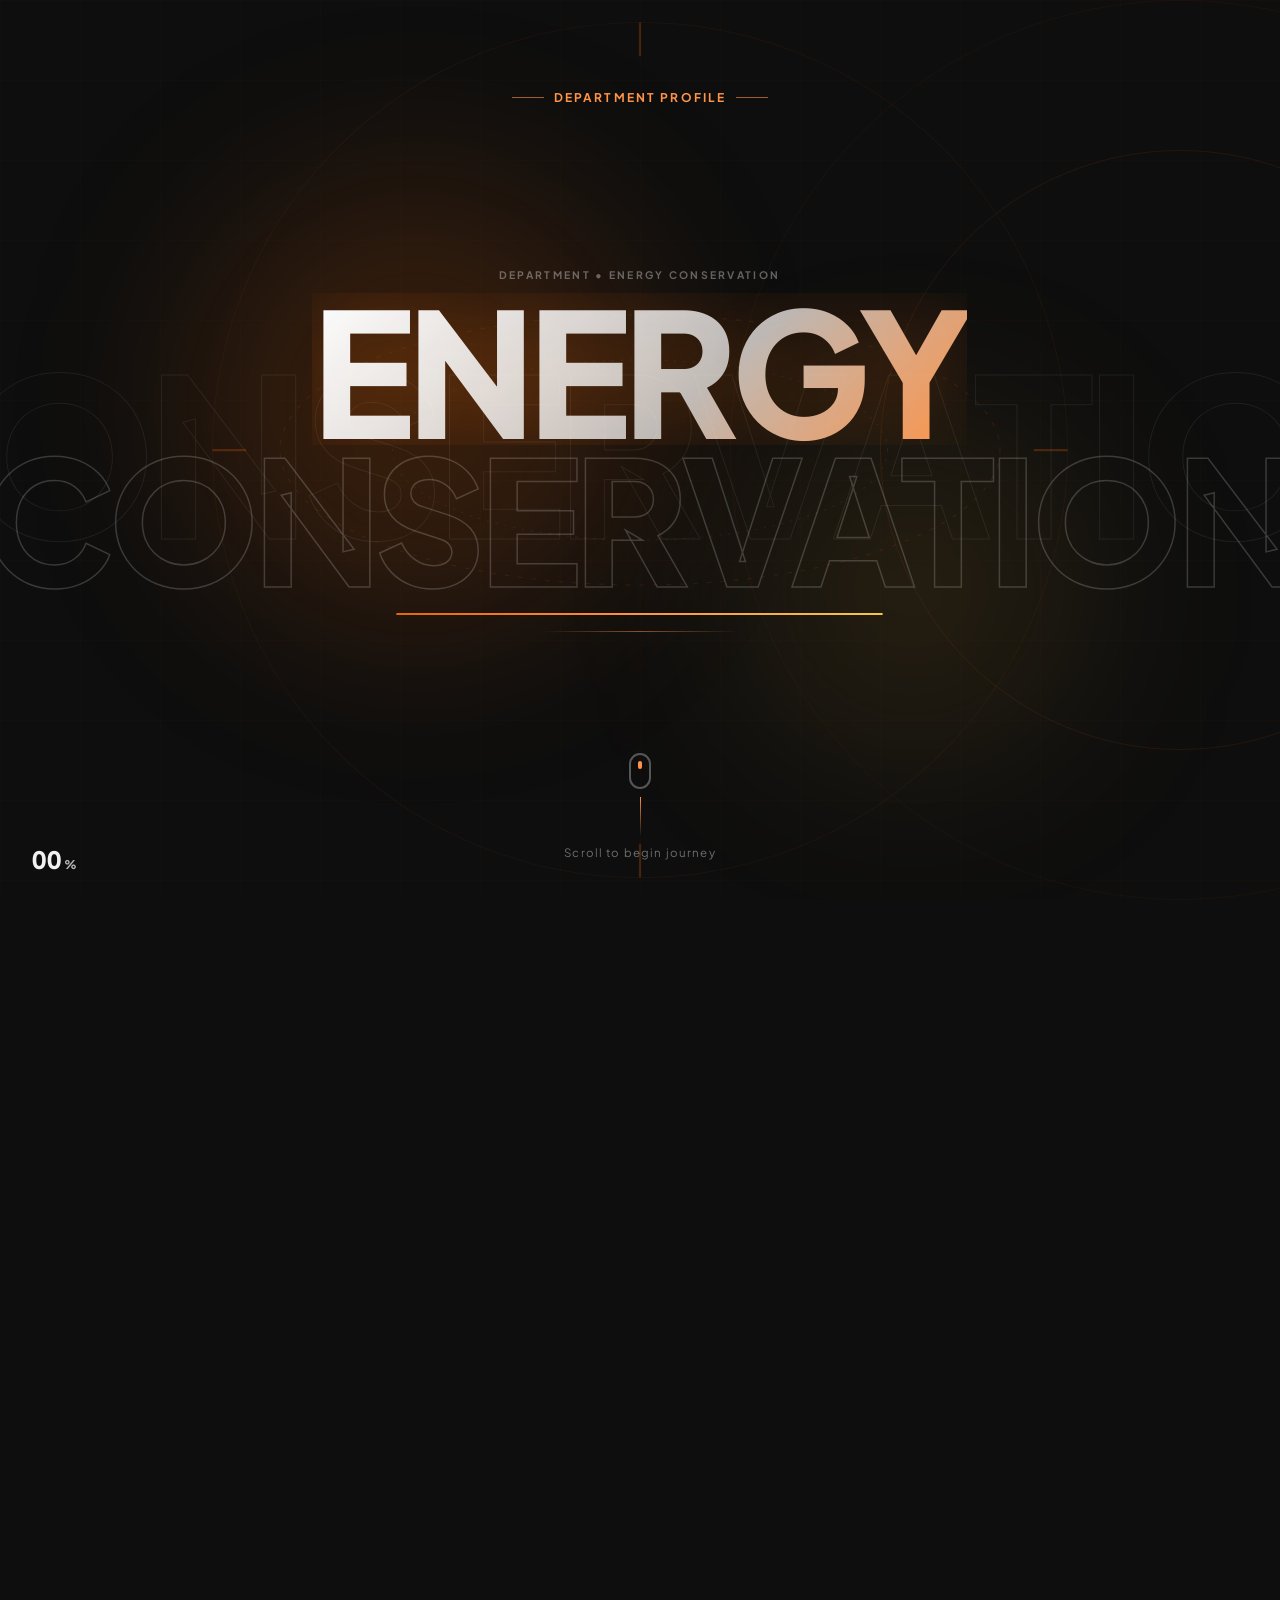
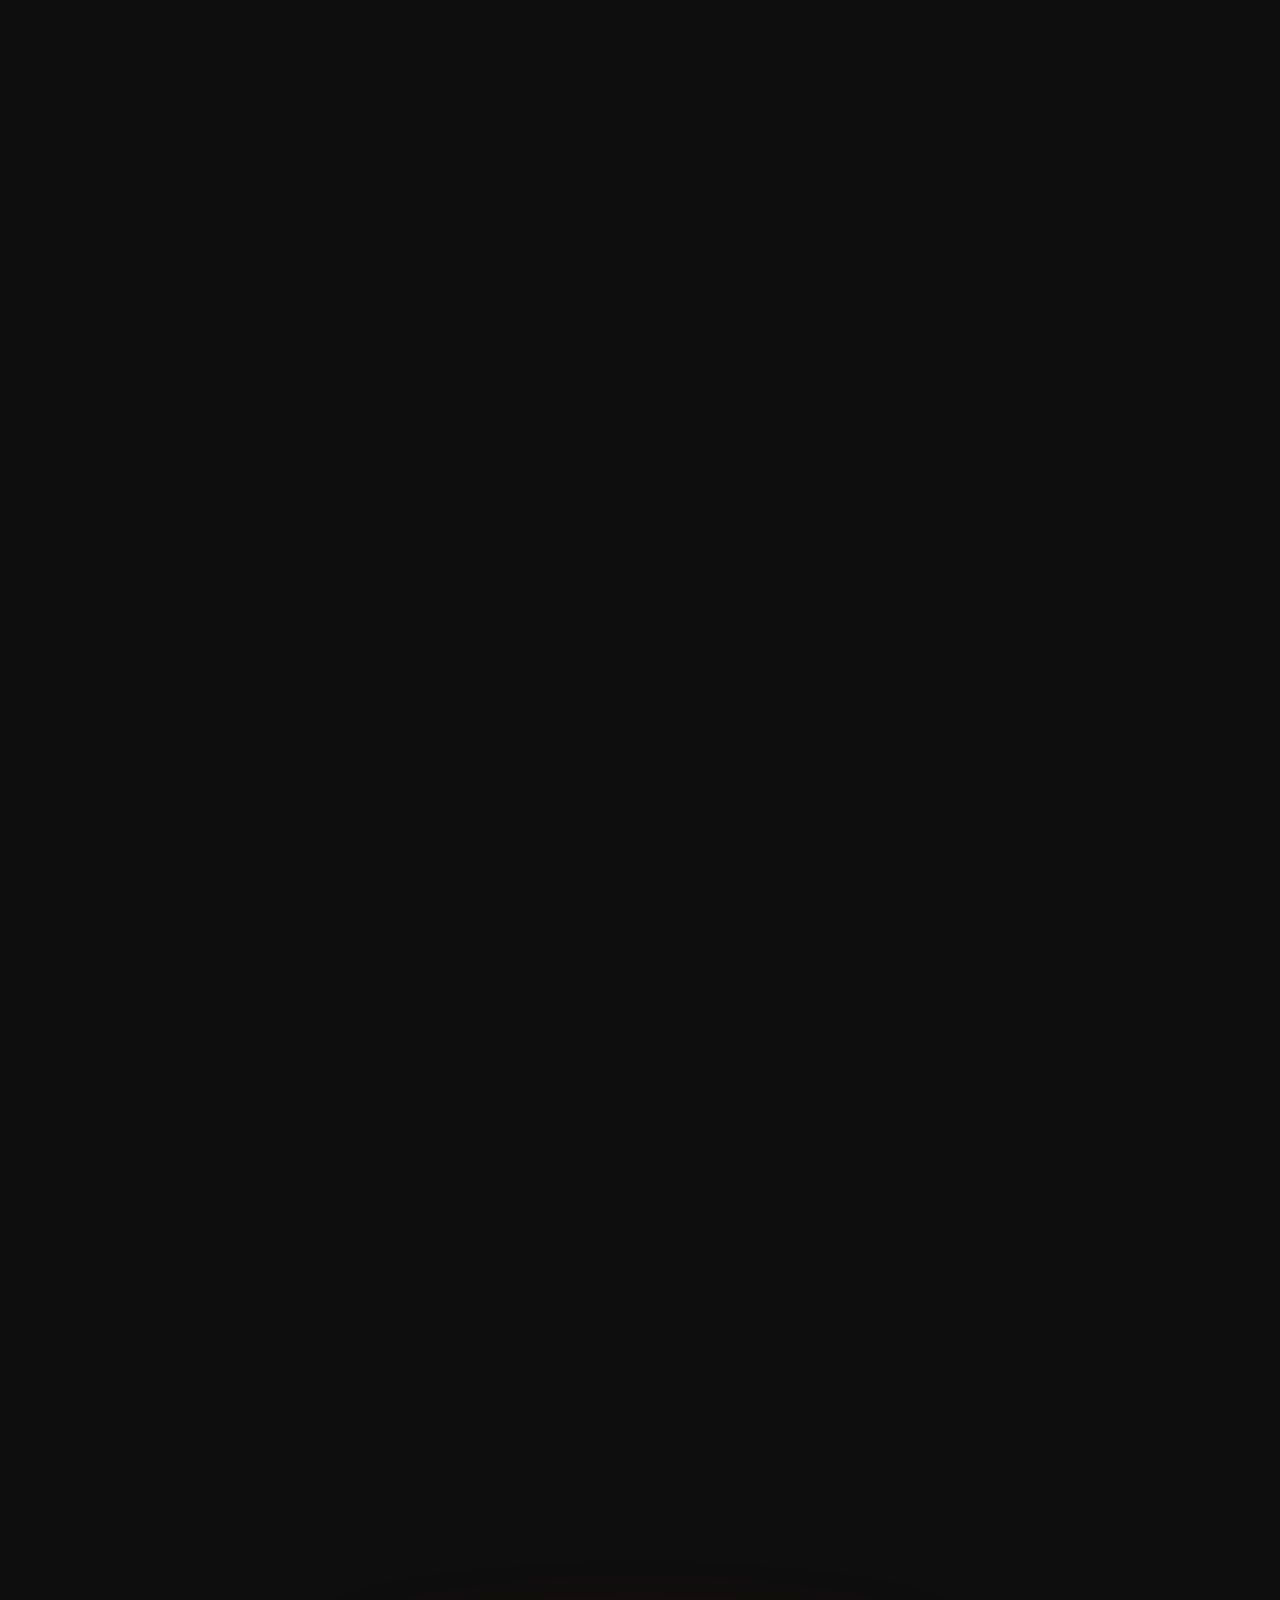
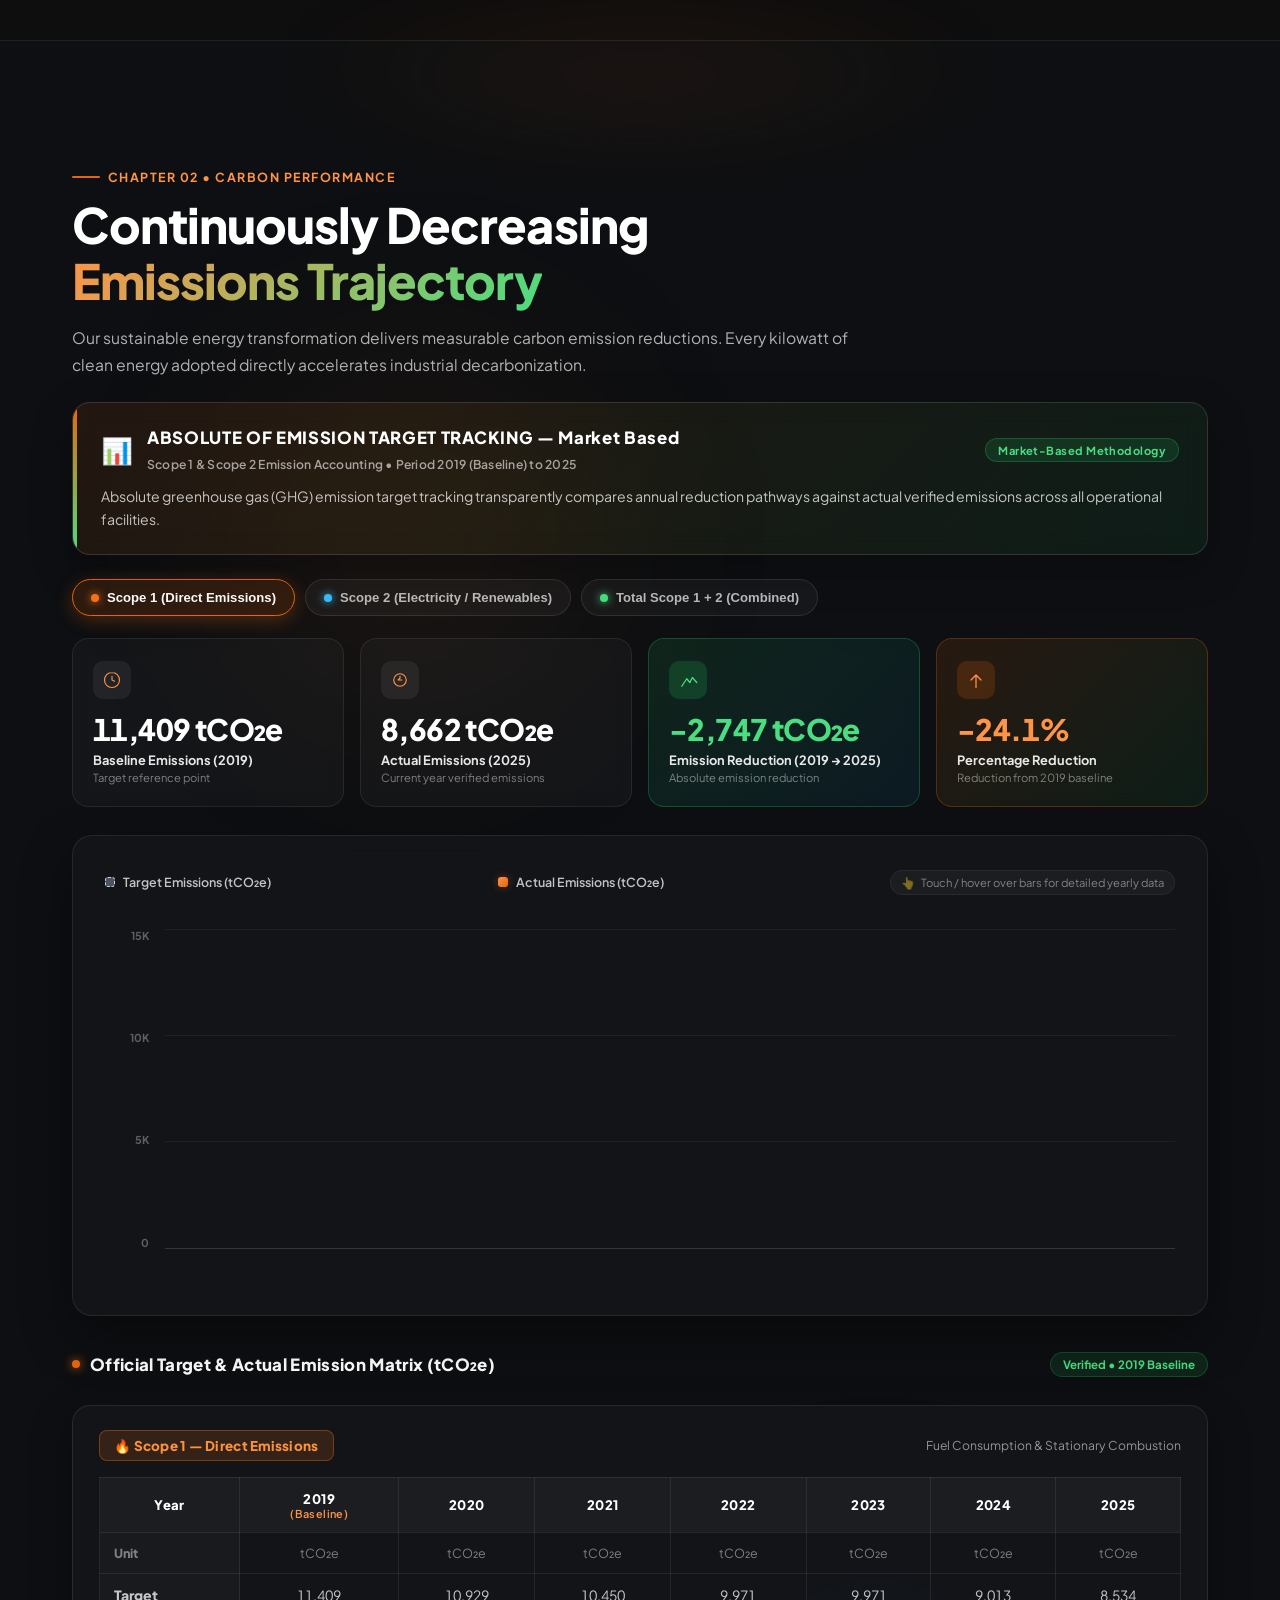
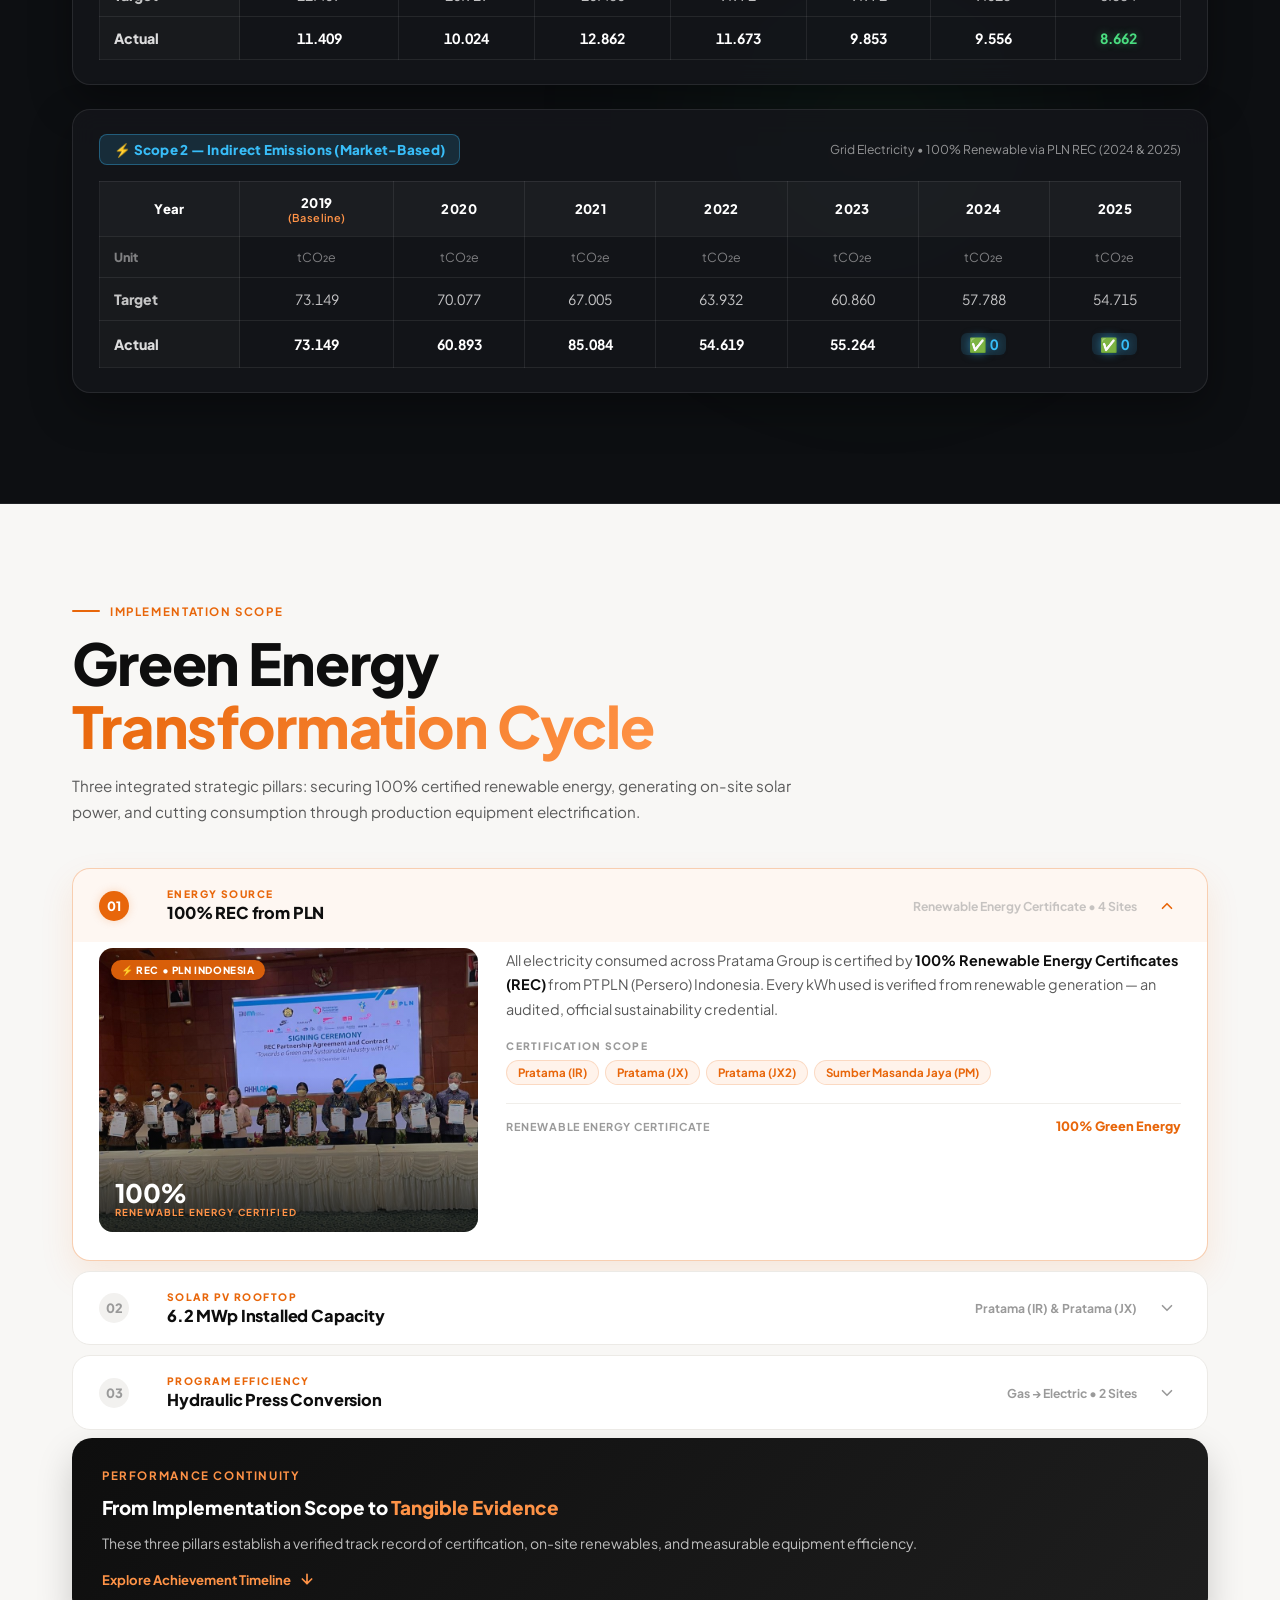
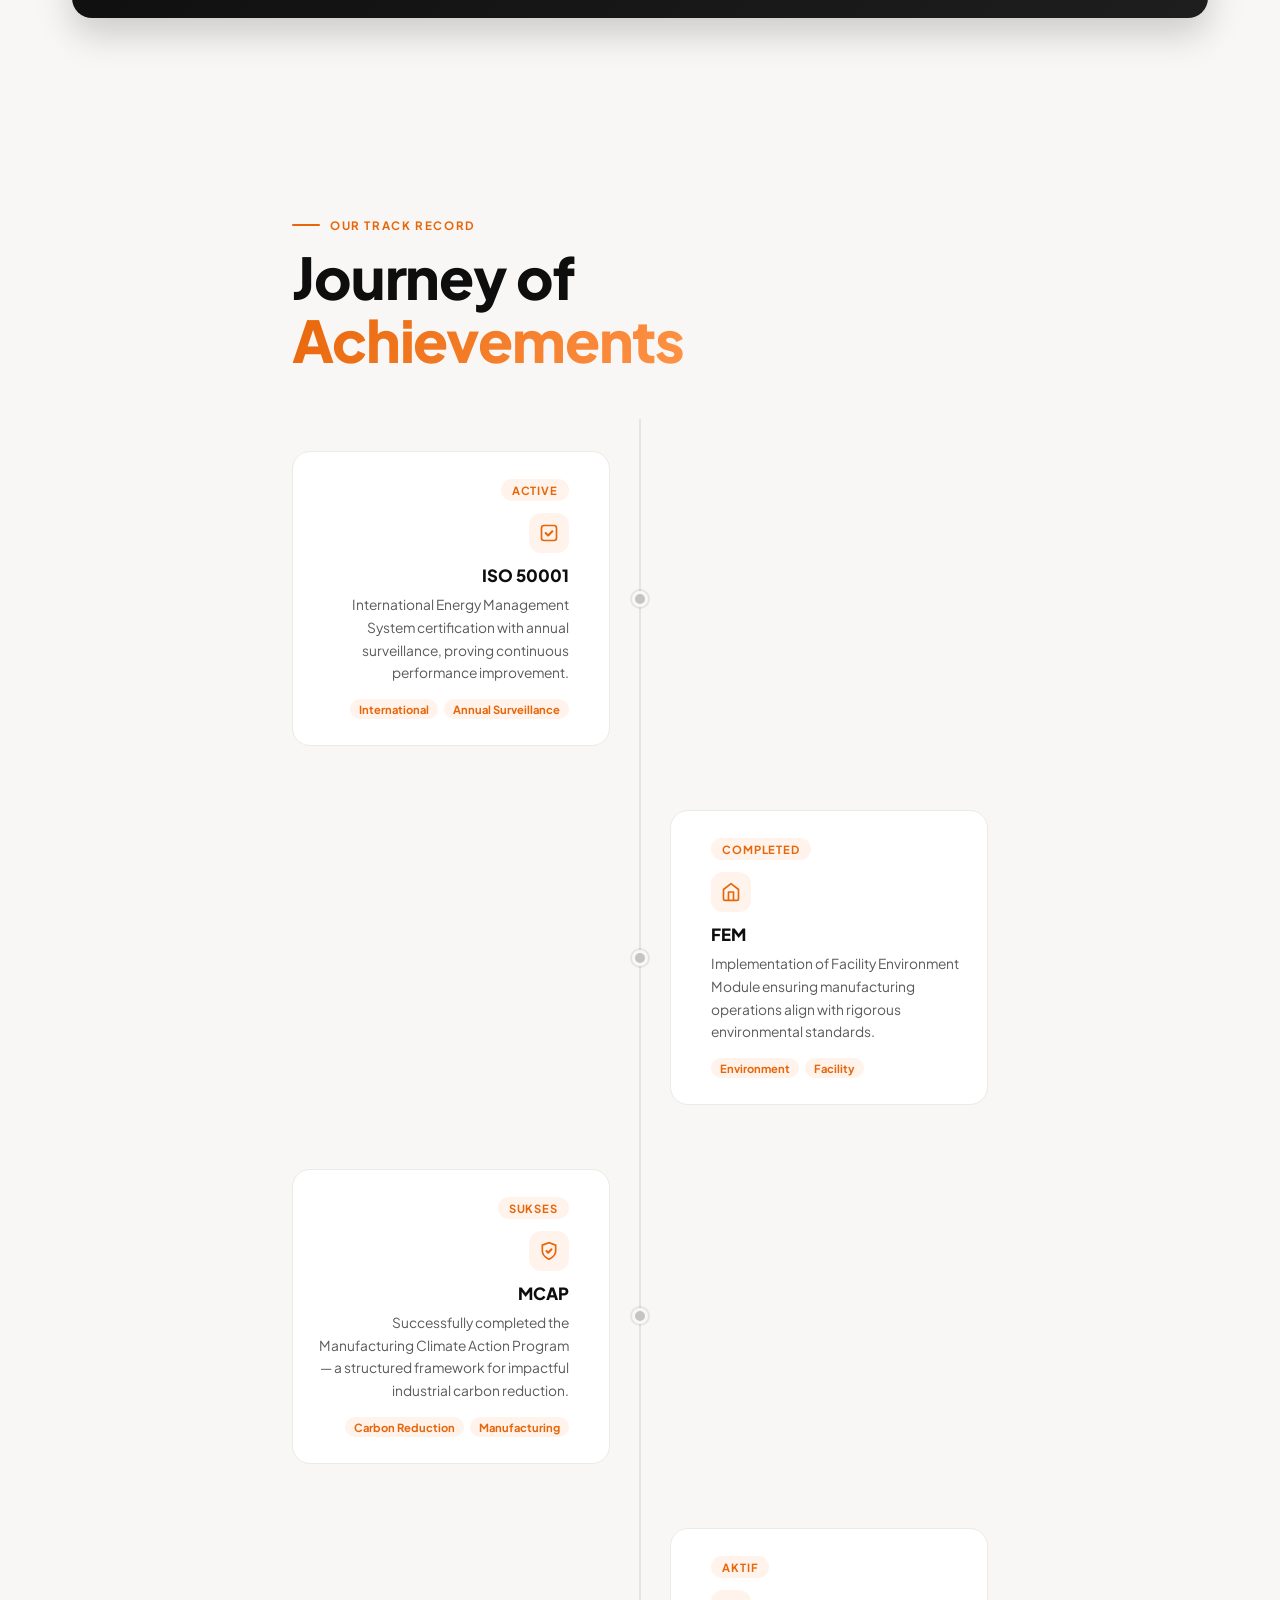
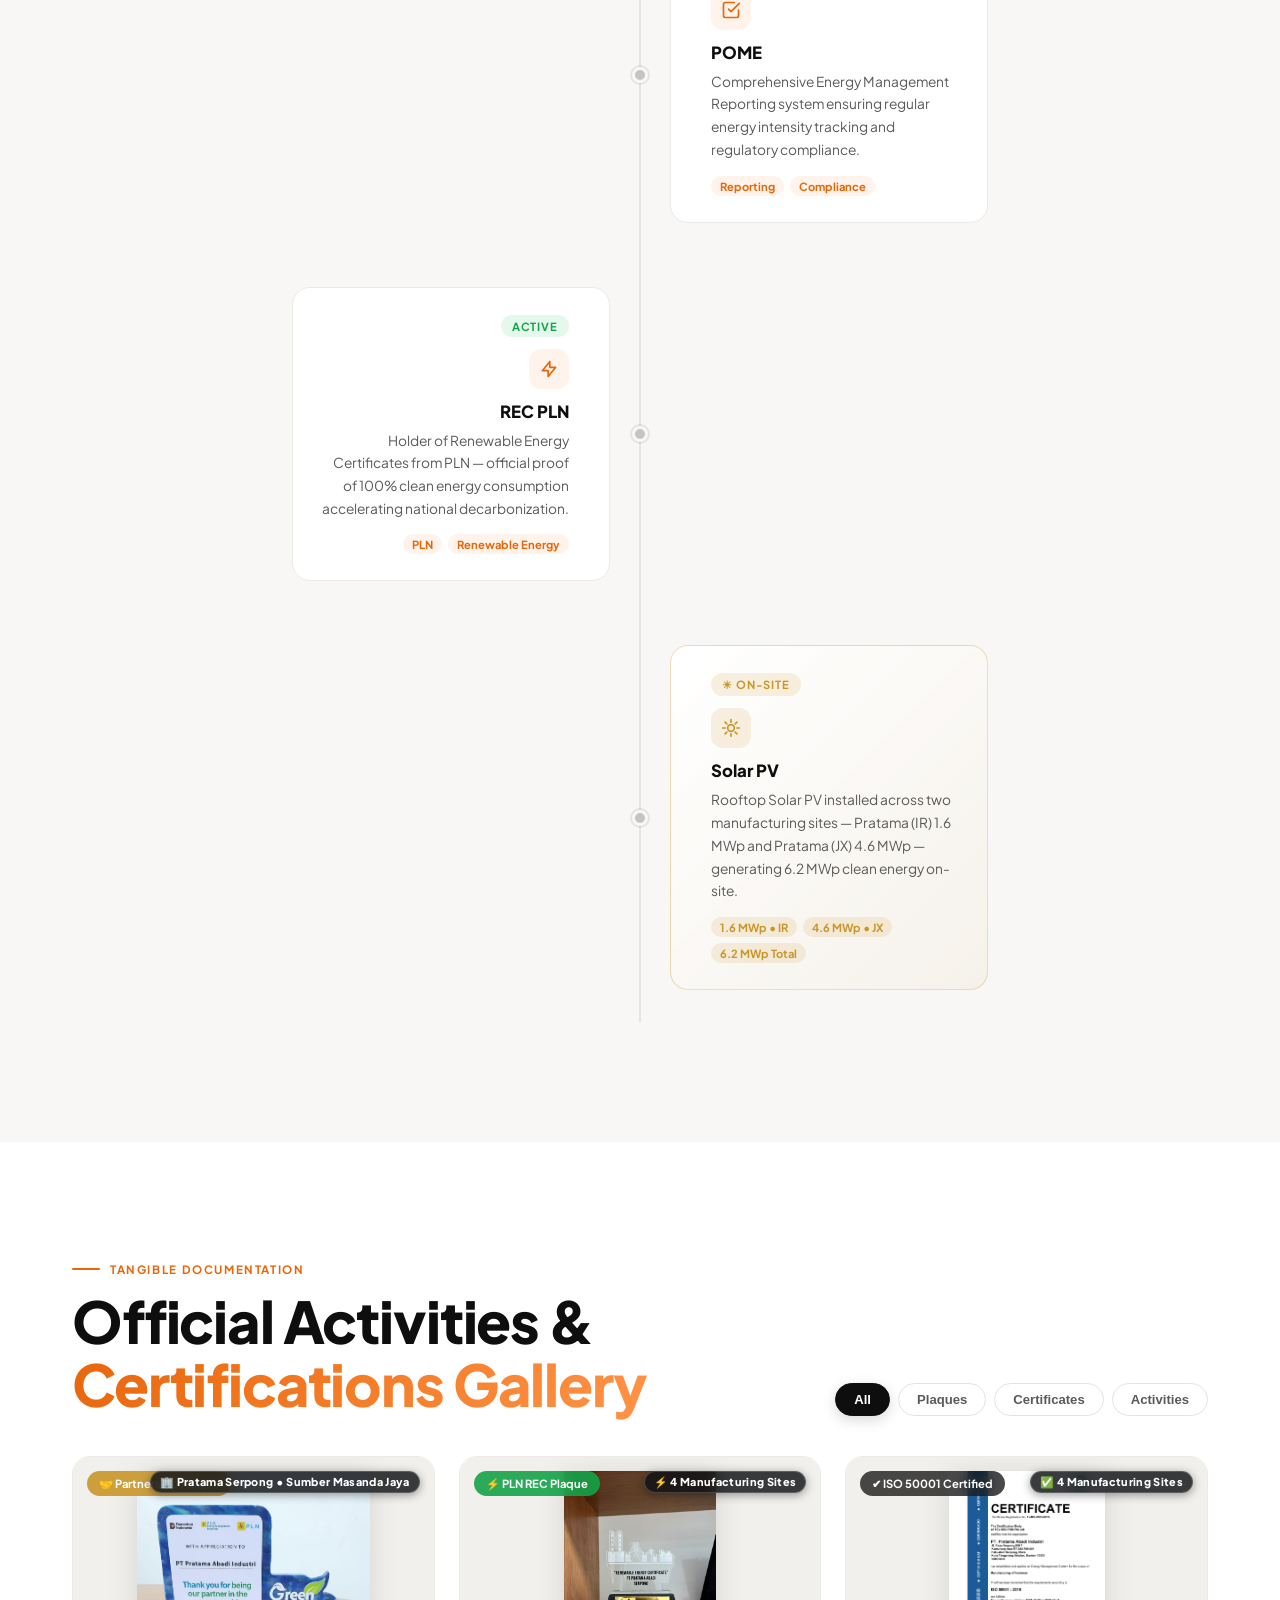
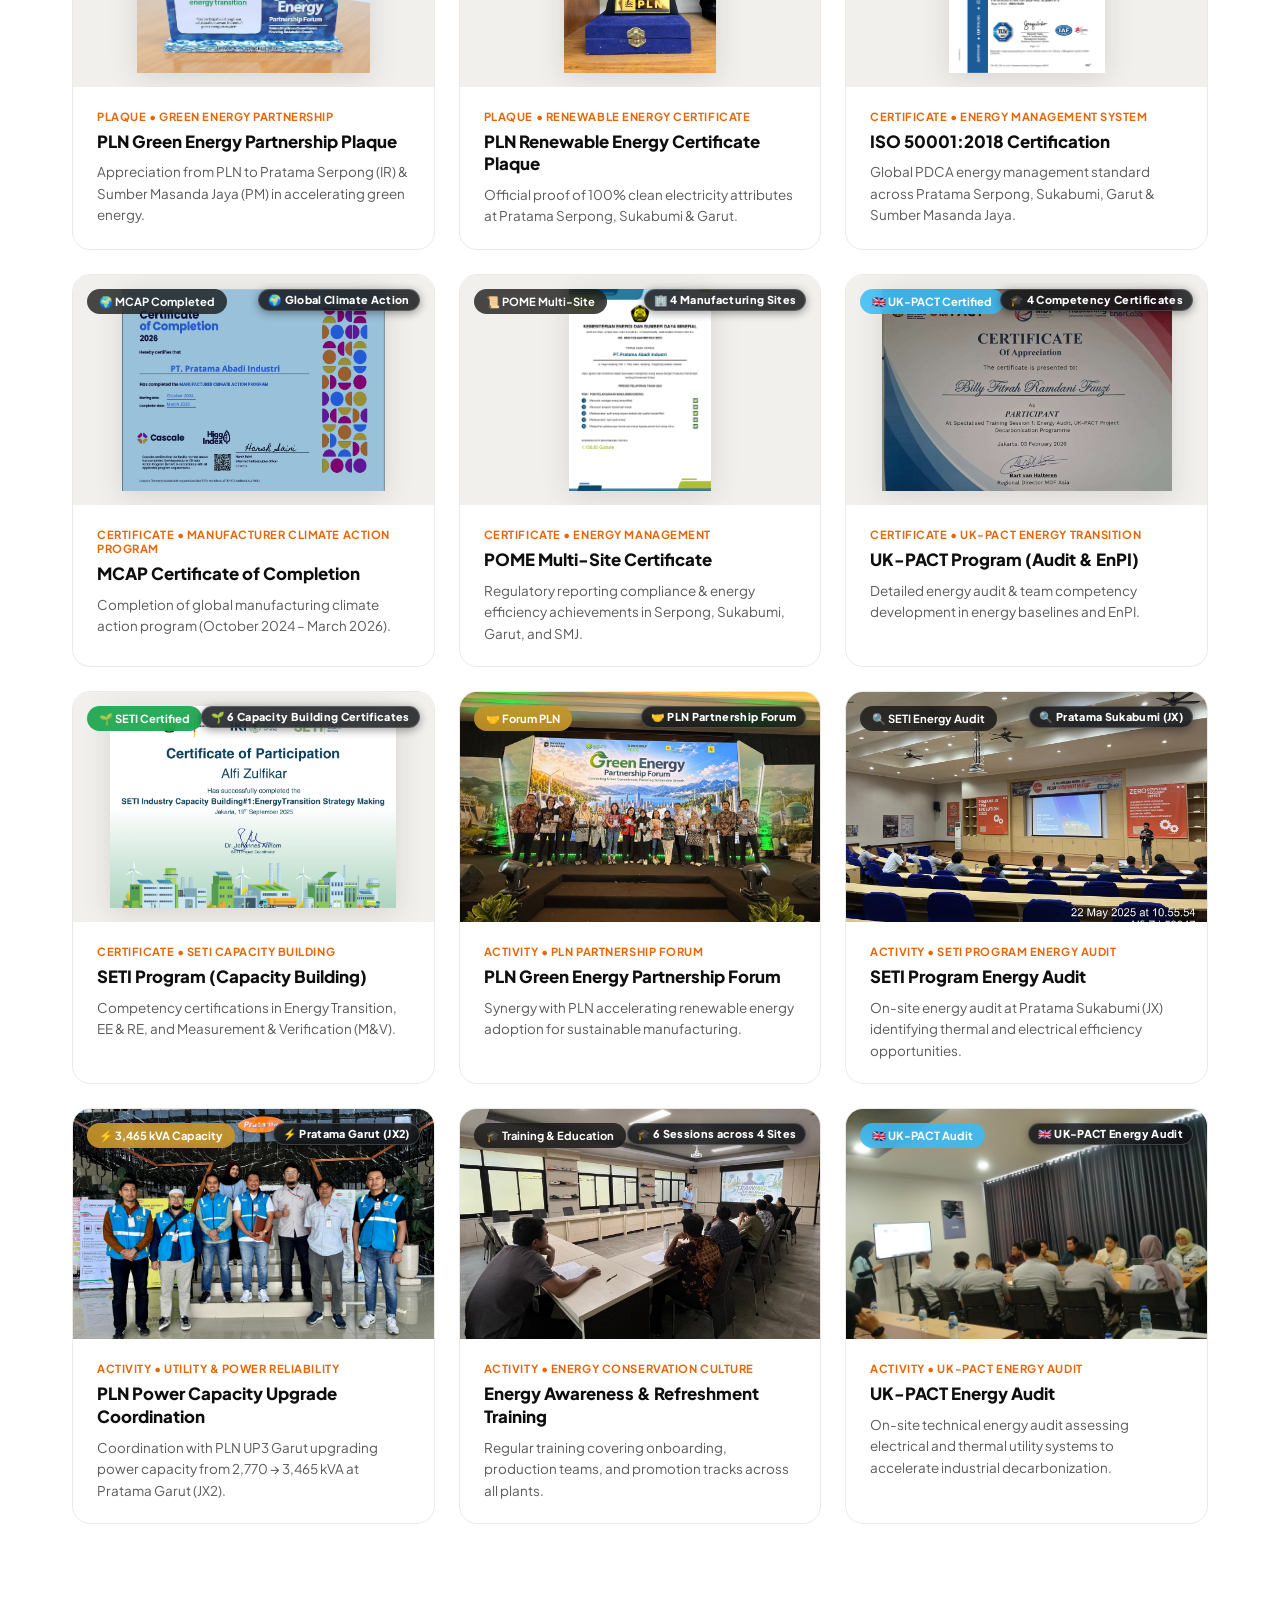
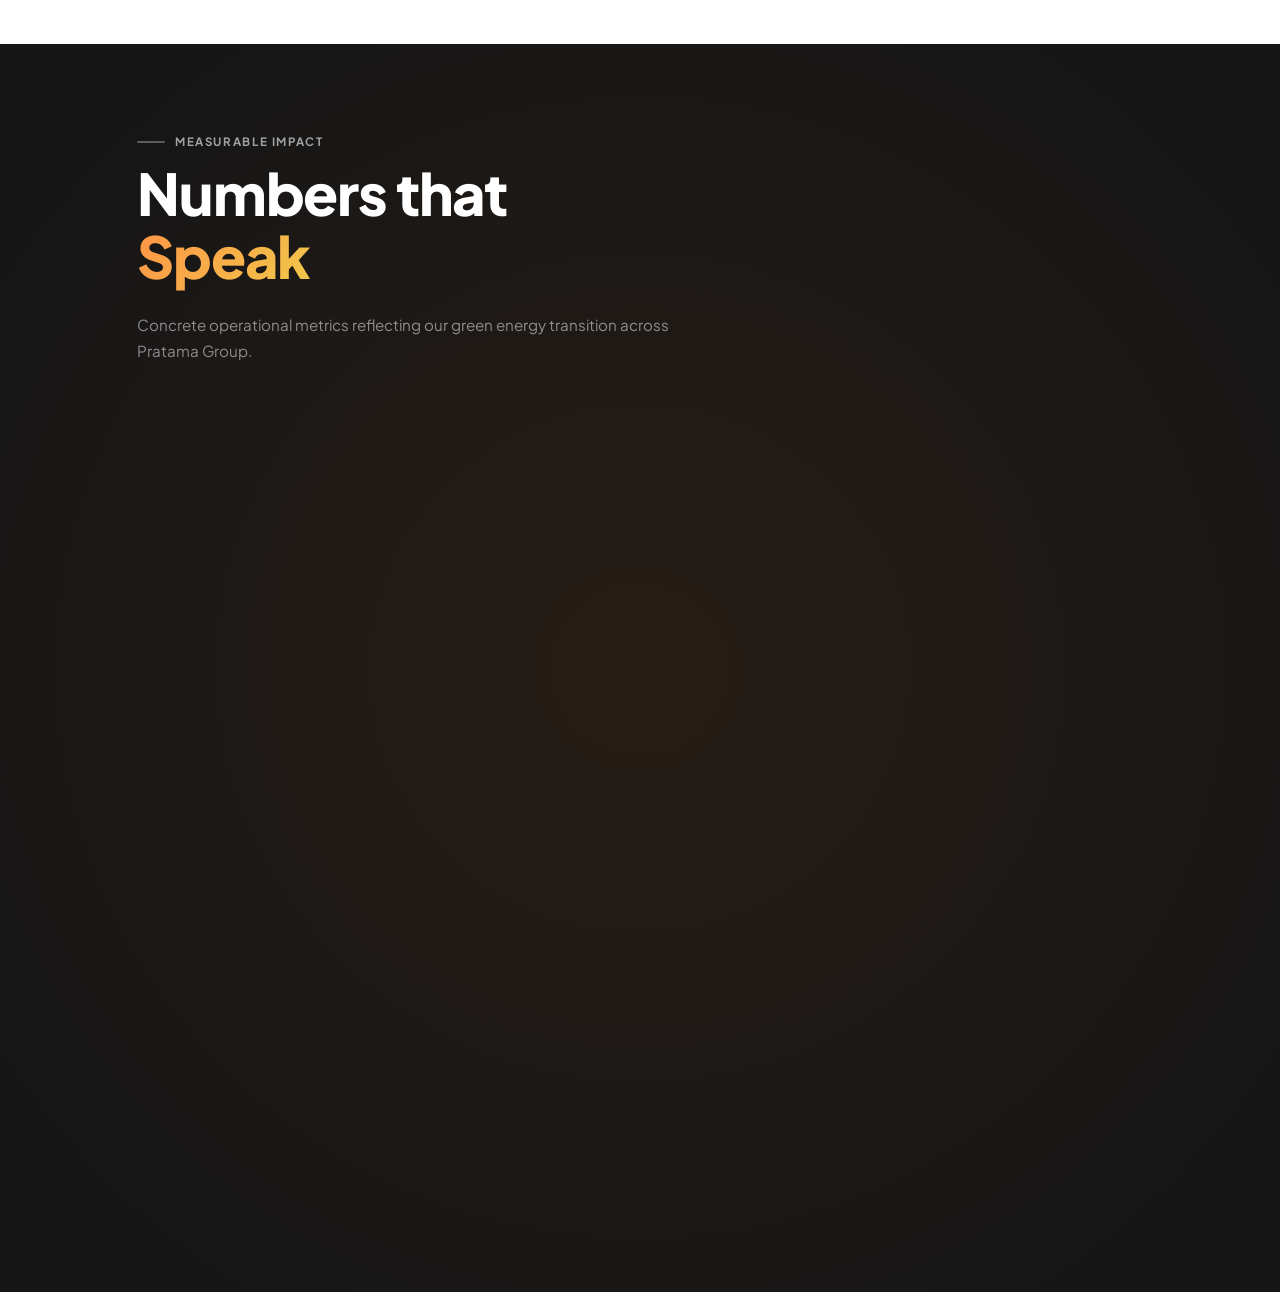
==== commit 64e0b6bd: "Tambah kartu kegiatan Audit UK-PACT dan perbaiki susunan serta tipografi narasi statement slide 2" ====
--- a/index.html
+++ b/index.html
@@ -8,7 +8,7 @@
   <link rel="preconnect" href="https://fonts.googleapis.com" />
   <link href="https://fonts.googleapis.com/css2?family=Plus+Jakarta+Sans:wght@300;400;500;600;700;800&display=swap"
     rel="stylesheet" />
-  <link rel="stylesheet" href="style.css?v=3.2.0" />
+  <link rel="stylesheet" href="style.css?v=3.3.0" />
 </head>
 
 <body>
@@ -51,13 +51,19 @@
   <div class="lightbox-overlay" id="lightboxModal" role="dialog" aria-modal="true" aria-labelledby="lightboxTitle">
     <div class="lightbox-content">
       <button class="lightbox-close" id="lightboxClose" title="Close (Esc)" aria-label="Close Preview">&times;</button>
-      
+
       <!-- NAVIGASI PREV & NEXT (Pindah Topik Galeri) -->
       <button class="lightbox-nav-btn lb-prev" id="lightboxPrev" title="Previous Topic (←)" aria-label="Previous Topic">
-        <svg viewBox="0 0 24 24" width="22" height="22" fill="none" stroke="currentColor" stroke-width="2.5" stroke-linecap="round" stroke-linejoin="round"><polyline points="15 18 9 12 15 6"></polyline></svg>
+        <svg viewBox="0 0 24 24" width="22" height="22" fill="none" stroke="currentColor" stroke-width="2.5"
+          stroke-linecap="round" stroke-linejoin="round">
+          <polyline points="15 18 9 12 15 6"></polyline>
+        </svg>
       </button>
       <button class="lightbox-nav-btn lb-next" id="lightboxNext" title="Next Topic (→)" aria-label="Next Topic">
-        <svg viewBox="0 0 24 24" width="22" height="22" fill="none" stroke="currentColor" stroke-width="2.5" stroke-linecap="round" stroke-linejoin="round"><polyline points="9 18 15 12 9 6"></polyline></svg>
+        <svg viewBox="0 0 24 24" width="22" height="22" fill="none" stroke="currentColor" stroke-width="2.5"
+          stroke-linecap="round" stroke-linejoin="round">
+          <polyline points="9 18 15 12 9 6"></polyline>
+        </svg>
       </button>
 
       <!-- LIGHTBOX TOP HEADER: Judul & Badge di Atas agar Tampilan Rapi & Jelas -->
@@ -104,19 +110,27 @@
         <button id="lbFsZoomBtn" class="lbfs-btn" title="Zoom in / out on document">
           <span id="lbFsZoomIcon">🔍</span> <span id="lbFsZoomText">Zoom In</span>
         </button>
-        <a id="lbFsDirectBtn" class="lbfs-btn" href="#" target="_blank" rel="noopener" title="Open Original Image File in New Tab">
+        <a id="lbFsDirectBtn" class="lbfs-btn" href="#" target="_blank" rel="noopener"
+          title="Open Original Image File in New Tab">
           ↗ Open Original
         </a>
-        <button id="lbFsClose" class="lbfs-btn lbfs-btn-close" title="Back to Gallery (Esc)" aria-label="Close Fullscreen">&times;</button>
+        <button id="lbFsClose" class="lbfs-btn lbfs-btn-close" title="Back to Gallery (Esc)"
+          aria-label="Close Fullscreen">&times;</button>
       </div>
     </div>
 
     <!-- Navigasi Gambar Fullscreen -->
     <button id="lbFsPrev" class="lbfs-nav lbfs-prev" title="Previous Image (←)" aria-label="Previous Image">
-      <svg viewBox="0 0 24 24" width="28" height="28" fill="none" stroke="currentColor" stroke-width="2.5" stroke-linecap="round" stroke-linejoin="round"><polyline points="15 18 9 12 15 6"></polyline></svg>
+      <svg viewBox="0 0 24 24" width="28" height="28" fill="none" stroke="currentColor" stroke-width="2.5"
+        stroke-linecap="round" stroke-linejoin="round">
+        <polyline points="15 18 9 12 15 6"></polyline>
+      </svg>
     </button>
     <button id="lbFsNext" class="lbfs-nav lbfs-next" title="Next Image (→)" aria-label="Next Image">
-      <svg viewBox="0 0 24 24" width="28" height="28" fill="none" stroke="currentColor" stroke-width="2.5" stroke-linecap="round" stroke-linejoin="round"><polyline points="9 18 15 12 9 6"></polyline></svg>
+      <svg viewBox="0 0 24 24" width="28" height="28" fill="none" stroke="currentColor" stroke-width="2.5"
+        stroke-linecap="round" stroke-linejoin="round">
+        <polyline points="9 18 15 12 9 6"></polyline>
+      </svg>
     </button>
 
     <!-- Canvas Gambar Fullscreen -->
@@ -230,18 +244,18 @@
           <div class="chapter-label">Strategic Initiatives</div>
           <div class="dept-intro">
             <div class="dept-dot"></div>
-            <p>The <strong>Energy Conservation</strong> Department is responsible for managing, controlling, and improving energy efficiency across the company.</p>
+            <p>The <strong>Energy Conservation</strong> Department is responsible for managing, controlling, and
+              improving energy efficiency across the company.</p>
           </div>
         </div>
 
         <!-- Adegan 04: Teks Pernyataan Besar per baris dari balik mask -->
         <div class="sx-statement-wrap">
           <blockquote class="big-quote sx-statement-quote">
-            <div class="sx-mask-line"><span class="sx-line-inner">&ldquo;Kami hadir untuk memastikan</span></div>
-            <div class="sx-mask-line"><span class="sx-line-inner">setiap kilowatt yang dikonsumsi</span></div>
-            <div class="sx-mask-line"><span class="sx-line-inner">memberi dampak positif &mdash;</span></div>
-            <div class="sx-mask-line"><span class="sx-line-inner highlight-orange">bagi bisnis dan bagi
-                bumi.&rdquo;</span></div>
+            <div class="sx-mask-line"><span class="sx-line-inner">&ldquo;We are here to ensure</span></div>
+            <div class="sx-mask-line"><span class="sx-line-inner">every kilowatt consumed</span></div>
+            <div class="sx-mask-line"><span class="sx-line-inner">makes a positive impact &mdash;</span></div>
+            <div class="sx-mask-line"><span class="sx-line-inner highlight-orange">for our business and our planet.&rdquo;</span></div>
           </blockquote>
         </div>
       </div>
@@ -250,8 +264,8 @@
       <div class="sx-layer sx-layer-panel">
         <div class="sx-panel" id="sxPanel">
           <div class="container-wide sx-panel-inner">
-            <div class="chapter-label">Fondasi Keberlanjutan</div>
-            <h3 class="chapter-heading sx-panel-heading">Tiga Pilar <em>Utama Inovasi</em></h3>
+            <div class="chapter-label">Sustainability Foundation</div>
+            <h3 class="chapter-heading sx-panel-heading">Three Pillars of <em>Clean Innovation</em></h3>
             <div class="sx-panel-cols">
               <!-- Kolom 1 (Offset vertikal: 0) -->
               <div class="pillar-card spotlight-card sx-panel-col col-1">
@@ -266,8 +280,7 @@
                 </div>
                 <div class="pillar-name">ISO 50001</div>
                 <div class="pillar-sub">Energy Management System</div>
-                <p class="pillar-desc">Sertifikasi manajemen energi berstandar internasional dengan surveillance audit
-                  tahunan yang konsisten.</p>
+                <p class="pillar-desc">Internationally recognized Energy Management System certification with consistent annual surveillance audits.</p>
               </div>
 
               <!-- Kolom 2 (Offset vertikal: 7vh) -->
@@ -281,7 +294,8 @@
                 </div>
                 <div class="pillar-name">REC PLN</div>
                 <div class="pillar-sub">Renewable Energy Certificate</div>
-                <p class="pillar-desc">100% clean electricity from verified renewable energy sources across all manufacturing plants.</p>
+                <p class="pillar-desc">100% clean electricity from verified renewable energy sources across all
+                  manufacturing plants.</p>
               </div>
 
               <!-- Kolom 3 (Offset vertikal: 14vh) -->
@@ -298,7 +312,8 @@
                 </div>
                 <div class="pillar-name">Solar PV Rooftop</div>
                 <div class="pillar-sub">6.2 MWp Installed Capacity</div>
-                <p class="pillar-desc">On-site rooftop solar photovoltaic power generation across manufacturing sites.</p>
+                <p class="pillar-desc">On-site rooftop solar photovoltaic power generation across manufacturing sites.
+                </p>
               </div>
             </div>
           </div>
@@ -318,7 +333,8 @@
       <div class="carbon-header">
         <div class="chapter-label">Chapter 02 &bull; Carbon Performance</div>
         <h2 class="chapter-heading">Continuously Decreasing <br /><em>Emissions Trajectory</em></h2>
-        <p class="carbon-intro">Our sustainable energy transformation delivers measurable carbon emission reductions. Every kilowatt of clean energy adopted directly accelerates industrial decarbonization.</p>
+        <p class="carbon-intro">Our sustainable energy transformation delivers measurable carbon emission reductions.
+          Every kilowatt of clean energy adopted directly accelerates industrial decarbonization.</p>
       </div>
 
       <!-- ABSOLUTE OF EMISSION TARGET TRACKING - Market Based Banner -->
@@ -328,12 +344,14 @@
             <span class="ctt-icon">&#x1F4CA;</span>
             <div>
               <h3 class="ctt-title">ABSOLUTE OF EMISSION TARGET TRACKING &mdash; Market Based</h3>
-              <span class="ctt-sub">Scope 1 &amp; Scope 2 Emission Accounting &bull; Period 2019 (Baseline) to 2025</span>
+              <span class="ctt-sub">Scope 1 &amp; Scope 2 Emission Accounting &bull; Period 2019 (Baseline) to
+                2025</span>
             </div>
           </div>
           <span class="ctt-tag">Market-Based Methodology</span>
         </div>
-        <p class="ctt-desc">Absolute greenhouse gas (GHG) emission target tracking transparently compares annual reduction pathways against actual verified emissions across all operational facilities.</p>
+        <p class="ctt-desc">Absolute greenhouse gas (GHG) emission target tracking transparently compares annual
+          reduction pathways against actual verified emissions across all operational facilities.</p>
       </div>
 
       <!-- Scope Selector Tabs -->
@@ -358,7 +376,8 @@
         <div class="ckpi-card">
           <div class="ckpi-icon">
             <svg viewBox="0 0 32 32" fill="none">
-              <path d="M16 4C9.37 4 4 9.37 4 16s5.37 12 12 12 12-5.37 12-12S22.63 4 16 4z" stroke="currentColor" stroke-width="1.8" />
+              <path d="M16 4C9.37 4 4 9.37 4 16s5.37 12 12 12 12-5.37 12-12S22.63 4 16 4z" stroke="currentColor"
+                stroke-width="1.8" />
               <path d="M16 10v6l4 2" stroke="currentColor" stroke-width="1.8" stroke-linecap="round" />
             </svg>
           </div>
@@ -372,7 +391,8 @@
           <div class="ckpi-icon">
             <svg viewBox="0 0 32 32" fill="none">
               <circle cx="16" cy="16" r="10" stroke="currentColor" stroke-width="1.8" />
-              <path d="M16 10v3l-3 3h6" stroke="currentColor" stroke-width="1.8" stroke-linecap="round" stroke-linejoin="round" />
+              <path d="M16 10v3l-3 3h6" stroke="currentColor" stroke-width="1.8" stroke-linecap="round"
+                stroke-linejoin="round" />
             </svg>
           </div>
           <div class="ckpi-val" id="kpiCurrentVal" data-val="8662">8,662 tCO₂e</div>
@@ -384,7 +404,8 @@
         <div class="ckpi-card ckpi-hero">
           <div class="ckpi-icon">
             <svg viewBox="0 0 32 32" fill="none">
-              <path d="M6 26L14 14l5 6 4-8 7 8" stroke="currentColor" stroke-width="2" stroke-linecap="round" stroke-linejoin="round" />
+              <path d="M6 26L14 14l5 6 4-8 7 8" stroke="currentColor" stroke-width="2" stroke-linecap="round"
+                stroke-linejoin="round" />
             </svg>
           </div>
           <div class="ckpi-val" id="kpiReductionVal" data-val="2747">-2,747 tCO₂e</div>
@@ -396,7 +417,8 @@
         <div class="ckpi-card ckpi-pct">
           <div class="ckpi-icon">
             <svg viewBox="0 0 32 32" fill="none">
-              <path d="M16 28V8M8 16l8-8 8 8" stroke="currentColor" stroke-width="2" stroke-linecap="round" stroke-linejoin="round" />
+              <path d="M16 28V8M8 16l8-8 8 8" stroke="currentColor" stroke-width="2" stroke-linecap="round"
+                stroke-linejoin="round" />
             </svg>
           </div>
           <div class="ckpi-val" id="kpiPercentVal" data-val="24.1">-24.1%</div>
@@ -468,7 +490,7 @@
               <thead>
                 <tr>
                   <th>Year</th>
-                  <th>2019<br/><small>(Baseline)</small></th>
+                  <th>2019<br /><small>(Baseline)</small></th>
                   <th>2020</th>
                   <th>2021</th>
                   <th>2022</th>
@@ -524,7 +546,7 @@
               <thead>
                 <tr>
                   <th>Year</th>
-                  <th>2019<br/><small>(Baseline)</small></th>
+                  <th>2019<br /><small>(Baseline)</small></th>
                   <th>2020</th>
                   <th>2021</th>
                   <th>2022</th>
@@ -583,7 +605,8 @@
         <div class="chapter-label">Implementation Scope</div>
         <h2 class="chapter-heading">Green Energy <br /><em>Transformation Cycle</em></h2>
         <p class="sx-ops-intro">
-          Three integrated strategic pillars: securing 100% certified renewable energy, generating on-site solar power, and cutting consumption through production equipment electrification.
+          Three integrated strategic pillars: securing 100% certified renewable energy, generating on-site solar power,
+          and cutting consumption through production equipment electrification.
         </p>
       </div>
 
@@ -619,7 +642,9 @@
                   </div>
                 </figure>
                 <div class="scope-detail-body">
-                  <p class="scope-desc">All electricity consumed across Pratama Group is certified by <strong>100% Renewable Energy Certificates (REC)</strong> from PT PLN (Persero) Indonesia. Every kWh used is verified from renewable generation — an audited, official sustainability credential.</p>
+                  <p class="scope-desc">All electricity consumed across Pratama Group is certified by <strong>100%
+                      Renewable Energy Certificates (REC)</strong> from PT PLN (Persero) Indonesia. Every kWh used is
+                    verified from renewable generation — an audited, official sustainability credential.</p>
                   <div class="scope-sites">
                     <span class="scope-sites-label">Certification Scope</span>
                     <div class="scope-site-chips">
@@ -668,7 +693,9 @@
                   </div>
                 </figure>
                 <div class="scope-detail-body">
-                  <p class="scope-desc">Development of on-site rooftop solar photovoltaic power plants. Green electricity generated directly at factory facilities reduces grid dependency and accelerates manufacturing decarbonization.</p>
+                  <p class="scope-desc">Development of on-site rooftop solar photovoltaic power plants. Green
+                    electricity generated directly at factory facilities reduces grid dependency and accelerates
+                    manufacturing decarbonization.</p>
                   <div class="scope-metrics">
                     <div class="scope-metric">
                       <span class="sm-val">1,6</span><span class="sm-unit">MWp</span>
@@ -722,7 +749,9 @@
                   </div>
                 </figure>
                 <div class="scope-detail-body">
-                  <p class="scope-desc">Conversion of production line hydraulic presses from gas-fired heating to electric drive. This initiative directly eliminates combustion emissions, reduces energy intensity per pair, and lowers maintenance overhead.</p>
+                  <p class="scope-desc">Conversion of production line hydraulic presses from gas-fired heating to
+                    electric drive. This initiative directly eliminates combustion emissions, reduces energy intensity
+                    per pair, and lowers maintenance overhead.</p>
                   <div class="scope-convert">
                     <div class="scope-convert-side">
                       <span class="sc-kicker">Before</span>
@@ -762,7 +791,8 @@
       <div class="sx-ops-bridge">
         <span class="sx-ops-bridge-label">Performance Continuity</span>
         <h4 class="sx-ops-bridge-title">From Implementation Scope to <em>Tangible Evidence</em></h4>
-        <p class="sx-ops-bridge-desc">These three pillars establish a verified track record of certification, on-site renewables, and measurable equipment efficiency.</p>
+        <p class="sx-ops-bridge-desc">These three pillars establish a verified track record of certification, on-site
+          renewables, and measurable equipment efficiency.</p>
         <div class="sx-ops-bridge-cue">
           <span>Explore Achievement Timeline</span>
           <svg viewBox="0 0 24 24" fill="none">
@@ -797,7 +827,8 @@
                   stroke-linejoin="round" />
               </svg></div>
             <h4>ISO 50001</h4>
-            <p>International Energy Management System certification with annual surveillance, proving continuous performance improvement.</p>
+            <p>International Energy Management System certification with annual surveillance, proving continuous
+              performance improvement.</p>
             <div class="tl-tags"><span>International</span><span>Annual Surveillance</span></div>
           </div>
         </div>
@@ -813,7 +844,8 @@
                   stroke-linejoin="round" />
               </svg></div>
             <h4>FEM</h4>
-            <p>Implementation of Facility Environment Module ensuring manufacturing operations align with rigorous environmental standards.</p>
+            <p>Implementation of Facility Environment Module ensuring manufacturing operations align with rigorous
+              environmental standards.</p>
             <div class="tl-tags"><span>Environment</span><span>Facility</span></div>
           </div>
         </div>
@@ -828,7 +860,8 @@
                   stroke-linejoin="round" />
               </svg></div>
             <h4>MCAP</h4>
-            <p>Successfully completed the Manufacturing Climate Action Program — a structured framework for impactful industrial carbon reduction.</p>
+            <p>Successfully completed the Manufacturing Climate Action Program — a structured framework for impactful
+              industrial carbon reduction.</p>
             <div class="tl-tags"><span>Carbon Reduction</span><span>Manufacturing</span></div>
           </div>
         </div>
@@ -844,7 +877,8 @@
                   stroke-linecap="round" />
               </svg></div>
             <h4>POME</h4>
-            <p>Comprehensive Energy Management Reporting system ensuring regular energy intensity tracking and regulatory compliance.</p>
+            <p>Comprehensive Energy Management Reporting system ensuring regular energy intensity tracking and
+              regulatory compliance.</p>
             <div class="tl-tags"><span>Reporting</span><span>Compliance</span></div>
           </div>
         </div>
@@ -858,7 +892,8 @@
                   stroke-linejoin="round" />
               </svg></div>
             <h4>REC PLN</h4>
-            <p>Holder of Renewable Energy Certificates from PLN — official proof of 100% clean energy consumption accelerating national decarbonization.</p>
+            <p>Holder of Renewable Energy Certificates from PLN — official proof of 100% clean energy consumption
+              accelerating national decarbonization.</p>
             <div class="tl-tags"><span>PLN</span><span>Renewable Energy</span></div>
           </div>
         </div>
@@ -873,8 +908,10 @@
                   stroke="currentColor" stroke-width="2" stroke-linecap="round" />
               </svg></div>
             <h4>Solar PV</h4>
-            <p>Rooftop Solar PV installed across two manufacturing sites — Pratama (IR) 1.6 MWp and Pratama (JX) 4.6 MWp — generating 6.2 MWp clean energy on-site.</p>
-            <div class="tl-tags tl-tags-gold"><span>1.6 MWp &bull; IR</span><span>4.6 MWp &bull; JX</span><span>6.2 MWp Total</span></div>
+            <p>Rooftop Solar PV installed across two manufacturing sites — Pratama (IR) 1.6 MWp and Pratama (JX) 4.6 MWp
+              — generating 6.2 MWp clean energy on-site.</p>
+            <div class="tl-tags tl-tags-gold"><span>1.6 MWp &bull; IR</span><span>4.6 MWp &bull; JX</span><span>6.2 MWp
+                Total</span></div>
           </div>
         </div>
       </div>
@@ -912,13 +949,17 @@
               alt="Plakat Green Energy Partnership PLN" loading="lazy" />
             <div class="gcard-badge badge-gold">&#x1F91D; Partnership Plaque</div>
             <div class="gcard-zoom-icon">
-              <svg viewBox="0 0 24 24" fill="none"><path d="M15 3h6v6M9 21H3v-6M21 3l-7 7M3 21l7-7" stroke="white" stroke-width="2.5" stroke-linecap="round" stroke-linejoin="round"/></svg>
+              <svg viewBox="0 0 24 24" fill="none">
+                <path d="M15 3h6v6M9 21H3v-6M21 3l-7 7M3 21l7-7" stroke="white" stroke-width="2.5"
+                  stroke-linecap="round" stroke-linejoin="round" />
+              </svg>
             </div>
           </div>
           <div class="gcard-content">
             <span class="gcard-meta">Plaque &bull; Green Energy Partnership</span>
             <h4 class="gcard-title">PLN Green Energy Partnership Plaque</h4>
-            <p class="gcard-snippet">Appreciation from PLN to Pratama Serpong (IR) &amp; Sumber Masanda Jaya (PM) in accelerating green energy.</p>
+            <p class="gcard-snippet">Appreciation from PLN to Pratama Serpong (IR) &amp; Sumber Masanda Jaya (PM) in
+              accelerating green energy.</p>
           </div>
         </div>
 
@@ -929,22 +970,27 @@
           <div class="spotlight-overlay"></div>
           <div class="gcard-sites-pill">&#x26A1; 4 Manufacturing Sites</div>
           <div class="gcard-img-wrap is-doc">
-            <img src="assets/plakat/REC%20by%20PLN%20IR.jpeg" alt="Plakat Renewable Energy Certificate dari PLN" loading="lazy" />
+            <img src="assets/plakat/REC%20by%20PLN%20IR.jpeg" alt="Renewable Energy Certificate (REC) Plaque from PLN"
+              loading="lazy" />
             <div class="gcard-badge badge-green">&#x26A1; PLN REC Plaque</div>
             <div class="gcard-zoom-icon">
-              <svg viewBox="0 0 24 24" fill="none"><path d="M15 3h6v6M9 21H3v-6M21 3l-7 7M3 21l7-7" stroke="white" stroke-width="2.5" stroke-linecap="round" stroke-linejoin="round"/></svg>
+              <svg viewBox="0 0 24 24" fill="none">
+                <path d="M15 3h6v6M9 21H3v-6M21 3l-7 7M3 21l7-7" stroke="white" stroke-width="2.5"
+                  stroke-linecap="round" stroke-linejoin="round" />
+              </svg>
             </div>
           </div>
           <div class="gcard-content">
             <span class="gcard-meta">Plaque &bull; Renewable Energy Certificate</span>
             <h4 class="gcard-title">PLN Renewable Energy Certificate Plaque</h4>
-            <p class="gcard-snippet">Official proof of 100% clean electricity attributes at Pratama Serpong, Sukabumi &amp; Garut.</p>
+            <p class="gcard-snippet">Official proof of 100% clean electricity attributes at Pratama Serpong, Sukabumi
+              &amp; Garut.</p>
           </div>
         </div>
 
         <!-- KARTU 3: ISO 50001:2018 (Cert - IR, JX, JX2, PM) -->
-        <div class="gallery-card spotlight-card" data-category="cert" data-title="ISO 50001:2018 Certification (Multi-Site)"
-          data-badge="Certificate &bull; ISO 50001:2018"
+        <div class="gallery-card spotlight-card" data-category="cert"
+          data-title="ISO 50001:2018 Certification (Multi-Site)" data-badge="Certificate &bull; ISO 50001:2018"
           data-desc="All manufacturing facilities — Pratama Serpong (IR), Pratama Sukabumi (JX), Pratama Garut (JX2), and Sumber Masanda Jaya (PM) — are officially certified to international Energy Management System ISO 50001:2018 standard.">
           <div class="spotlight-overlay"></div>
           <div class="gcard-sites-pill">&#x2705; 4 Manufacturing Sites</div>
@@ -952,13 +998,17 @@
             <img src="assets/sertifikat/iso%2050001%20(IR).png" alt="Sertifikat ISO 50001:2018" loading="lazy" />
             <div class="gcard-badge">&#x2714; ISO 50001 Certified</div>
             <div class="gcard-zoom-icon">
-              <svg viewBox="0 0 24 24" fill="none"><path d="M15 3h6v6M9 21H3v-6M21 3l-7 7M3 21l7-7" stroke="white" stroke-width="2.5" stroke-linecap="round" stroke-linejoin="round"/></svg>
+              <svg viewBox="0 0 24 24" fill="none">
+                <path d="M15 3h6v6M9 21H3v-6M21 3l-7 7M3 21l7-7" stroke="white" stroke-width="2.5"
+                  stroke-linecap="round" stroke-linejoin="round" />
+              </svg>
             </div>
           </div>
           <div class="gcard-content">
             <span class="gcard-meta">Certificate &bull; Energy Management System</span>
             <h4 class="gcard-title">ISO 50001:2018 Certification</h4>
-            <p class="gcard-snippet">Global PDCA energy management standard across Pratama Serpong, Sukabumi, Garut &amp; Sumber Masanda Jaya.</p>
+            <p class="gcard-snippet">Global PDCA energy management standard across Pratama Serpong, Sukabumi, Garut
+              &amp; Sumber Masanda Jaya.</p>
           </div>
         </div>
 
@@ -972,13 +1022,17 @@
             <img src="assets/sertifikat/mcap.jpeg" alt="Certificate of Completion MCAP" loading="lazy" />
             <div class="gcard-badge">&#x1F30D; MCAP Completed</div>
             <div class="gcard-zoom-icon">
-              <svg viewBox="0 0 24 24" fill="none"><path d="M15 3h6v6M9 21H3v-6M21 3l-7 7M3 21l7-7" stroke="white" stroke-width="2.5" stroke-linecap="round" stroke-linejoin="round"/></svg>
+              <svg viewBox="0 0 24 24" fill="none">
+                <path d="M15 3h6v6M9 21H3v-6M21 3l-7 7M3 21l7-7" stroke="white" stroke-width="2.5"
+                  stroke-linecap="round" stroke-linejoin="round" />
+              </svg>
             </div>
           </div>
           <div class="gcard-content">
             <span class="gcard-meta">Certificate &bull; Manufacturer Climate Action Program</span>
             <h4 class="gcard-title">MCAP Certificate of Completion</h4>
-            <p class="gcard-snippet">Completion of global manufacturing climate action program (October 2024 &ndash; March 2026).</p>
+            <p class="gcard-snippet">Completion of global manufacturing climate action program (October 2024 &ndash;
+              March 2026).</p>
           </div>
         </div>
 
@@ -992,13 +1046,17 @@
             <img src="assets/sertifikat/pome%202025%20(IR).png" alt="Sertifikat POME" loading="lazy" />
             <div class="gcard-badge">&#x1F4DC; POME Multi-Site</div>
             <div class="gcard-zoom-icon">
-              <svg viewBox="0 0 24 24" fill="none"><path d="M15 3h6v6M9 21H3v-6M21 3l-7 7M3 21l7-7" stroke="white" stroke-width="2.5" stroke-linecap="round" stroke-linejoin="round"/></svg>
+              <svg viewBox="0 0 24 24" fill="none">
+                <path d="M15 3h6v6M9 21H3v-6M21 3l-7 7M3 21l7-7" stroke="white" stroke-width="2.5"
+                  stroke-linecap="round" stroke-linejoin="round" />
+              </svg>
             </div>
           </div>
           <div class="gcard-content">
             <span class="gcard-meta">Certificate &bull; Energy Management</span>
             <h4 class="gcard-title">POME Multi-Site Certificate</h4>
-            <p class="gcard-snippet">Regulatory reporting compliance &amp; energy efficiency achievements in Serpong, Sukabumi, Garut, and SMJ.</p>
+            <p class="gcard-snippet">Regulatory reporting compliance &amp; energy efficiency achievements in Serpong,
+              Sukabumi, Garut, and SMJ.</p>
           </div>
         </div>
 
@@ -1010,16 +1068,21 @@
           <div class="spotlight-overlay"></div>
           <div class="gcard-sites-pill">&#x1F393; 4 Competency Certificates</div>
           <div class="gcard-img-wrap is-doc">
-            <img src="assets/sertifikat/uk-pact%20energy%20audit-billy.png" alt="Sertifikat Pelatihan UK-PACT EnB dan EnPI" loading="lazy" />
+            <img src="assets/sertifikat/uk-pact%20energy%20audit-billy.png"
+              alt="UK-PACT EnB and EnPI Training Certificate" loading="lazy" />
             <div class="gcard-badge badge-blue">&#x1F1EC;&#x1F1E7; UK-PACT Certified</div>
             <div class="gcard-zoom-icon">
-              <svg viewBox="0 0 24 24" fill="none"><path d="M15 3h6v6M9 21H3v-6M21 3l-7 7M3 21l7-7" stroke="white" stroke-width="2.5" stroke-linecap="round" stroke-linejoin="round"/></svg>
+              <svg viewBox="0 0 24 24" fill="none">
+                <path d="M15 3h6v6M9 21H3v-6M21 3l-7 7M3 21l7-7" stroke="white" stroke-width="2.5"
+                  stroke-linecap="round" stroke-linejoin="round" />
+              </svg>
             </div>
           </div>
           <div class="gcard-content">
             <span class="gcard-meta">Certificate &bull; UK-PACT Energy Transition</span>
             <h4 class="gcard-title">UK-PACT Program (Audit &amp; EnPI)</h4>
-            <p class="gcard-snippet">Detailed energy audit &amp; team competency development in energy baselines and EnPI.</p>
+            <p class="gcard-snippet">Detailed energy audit &amp; team competency development in energy baselines and
+              EnPI.</p>
           </div>
         </div>
 
@@ -1031,36 +1094,46 @@
           <div class="spotlight-overlay"></div>
           <div class="gcard-sites-pill">&#x1F331; 6 Capacity Building Certificates</div>
           <div class="gcard-img-wrap is-doc">
-            <img src="assets/sertifikat/SETI%20Capacity%20Building-energy%20transition-alfi.png" alt="Sertifikat Capacity Building Program SETI" loading="lazy" />
+            <img src="assets/sertifikat/SETI%20Capacity%20Building-energy%20transition-alfi.png"
+              alt="Sertifikat Capacity Building Program SETI" loading="lazy" />
             <div class="gcard-badge badge-green">&#x1F331; SETI Certified</div>
             <div class="gcard-zoom-icon">
-              <svg viewBox="0 0 24 24" fill="none"><path d="M15 3h6v6M9 21H3v-6M21 3l-7 7M3 21l7-7" stroke="white" stroke-width="2.5" stroke-linecap="round" stroke-linejoin="round"/></svg>
+              <svg viewBox="0 0 24 24" fill="none">
+                <path d="M15 3h6v6M9 21H3v-6M21 3l-7 7M3 21l7-7" stroke="white" stroke-width="2.5"
+                  stroke-linecap="round" stroke-linejoin="round" />
+              </svg>
             </div>
           </div>
           <div class="gcard-content">
             <span class="gcard-meta">Certificate &bull; SETI Capacity Building</span>
             <h4 class="gcard-title">SETI Program (Capacity Building)</h4>
-            <p class="gcard-snippet">Competency certifications in Energy Transition, EE &amp; RE, and Measurement &amp; Verification (M&amp;V).</p>
+            <p class="gcard-snippet">Competency certifications in Energy Transition, EE &amp; RE, and Measurement &amp;
+              Verification (M&amp;V).</p>
           </div>
         </div>
 
         <!-- KARTU 8: FORUM GREEN ENERGY PARTNERSHIP PLN (Activity - DIPISAH SESUAI PERMINTAAN USER) -->
-        <div class="gallery-card spotlight-card" data-category="activity" data-title="PLN Green Energy Partnership Forum"
-          data-badge="Activity &bull; PLN Partnership Forum"
+        <div class="gallery-card spotlight-card" data-category="activity"
+          data-title="PLN Green Energy Partnership Forum" data-badge="Activity &bull; PLN Partnership Forum"
           data-desc="Corporate delegation documentation from PT Pratama Abadi Industri (Pratama Serpong) and PT Sumber Masanda Jaya participating in the Green Energy Partnership forum hosted by PT PLN (Persero).">
           <div class="spotlight-overlay"></div>
           <div class="gcard-sites-pill">&#x1F91D; PLN Partnership Forum</div>
           <div class="gcard-img-wrap">
-            <img src="assets/kegiatan/Forum%20Green%20Energy%20Partnership%20by%20PLN.jpeg" alt="Forum Green Energy Partnership PLN" loading="lazy" />
+            <img src="assets/kegiatan/Forum%20Green%20Energy%20Partnership%20by%20PLN.jpeg"
+              alt="Forum Green Energy Partnership PLN" loading="lazy" />
             <div class="gcard-badge badge-gold">&#x1F91D; Forum PLN</div>
             <div class="gcard-zoom-icon">
-              <svg viewBox="0 0 24 24" fill="none"><path d="M15 3h6v6M9 21H3v-6M21 3l-7 7M3 21l7-7" stroke="white" stroke-width="2.5" stroke-linecap="round" stroke-linejoin="round"/></svg>
+              <svg viewBox="0 0 24 24" fill="none">
+                <path d="M15 3h6v6M9 21H3v-6M21 3l-7 7M3 21l7-7" stroke="white" stroke-width="2.5"
+                  stroke-linecap="round" stroke-linejoin="round" />
+              </svg>
             </div>
           </div>
           <div class="gcard-content">
             <span class="gcard-meta">Activity &bull; PLN Partnership Forum</span>
             <h4 class="gcard-title">PLN Green Energy Partnership Forum</h4>
-            <p class="gcard-snippet">Synergy with PLN accelerating renewable energy adoption for sustainable manufacturing.</p>
+            <p class="gcard-snippet">Synergy with PLN accelerating renewable energy adoption for sustainable
+              manufacturing.</p>
           </div>
         </div>
 
@@ -1071,56 +1144,97 @@
           <div class="spotlight-overlay"></div>
           <div class="gcard-sites-pill">&#x1F50D; Pratama Sukabumi (JX)</div>
           <div class="gcard-img-wrap">
-            <img src="assets/kegiatan/SETI%20(JX).jpeg" alt="Audit Energi Program SETI di Pratama Sukabumi" loading="lazy" />
+            <img src="assets/kegiatan/SETI%20(JX).jpeg" alt="Audit Energi Program SETI di Pratama Sukabumi"
+              loading="lazy" />
             <div class="gcard-badge">&#x1F50D; SETI Energy Audit</div>
             <div class="gcard-zoom-icon">
-              <svg viewBox="0 0 24 24" fill="none"><path d="M15 3h6v6M9 21H3v-6M21 3l-7 7M3 21l7-7" stroke="white" stroke-width="2.5" stroke-linecap="round" stroke-linejoin="round"/></svg>
+              <svg viewBox="0 0 24 24" fill="none">
+                <path d="M15 3h6v6M9 21H3v-6M21 3l-7 7M3 21l7-7" stroke="white" stroke-width="2.5"
+                  stroke-linecap="round" stroke-linejoin="round" />
+              </svg>
             </div>
           </div>
           <div class="gcard-content">
             <span class="gcard-meta">Activity &bull; SETI Program Energy Audit</span>
             <h4 class="gcard-title">SETI Program Energy Audit</h4>
-            <p class="gcard-snippet">On-site energy audit at Pratama Sukabumi (JX) identifying thermal and electrical efficiency opportunities.</p>
+            <p class="gcard-snippet">On-site energy audit at Pratama Sukabumi (JX) identifying thermal and electrical
+              efficiency opportunities.</p>
           </div>
         </div>
 
         <!-- KARTU 10: KOORDINASI PENAMBAHAN DAYA PLN (Activity - Pratama Garut JX2) -->
-        <div class="gallery-card spotlight-card" data-category="activity" data-title="PLN Power Capacity Upgrade Coordination"
-          data-badge="Activity &bull; PLN UP3 Garut"
+        <div class="gallery-card spotlight-card" data-category="activity"
+          data-title="PLN Power Capacity Upgrade Coordination" data-badge="Activity &bull; PLN UP3 Garut"
           data-desc="Technical coordination session with PT PLN (Persero) UP3 Garut regarding the electrical power capacity upgrade at PT Pratama Abadi Industri Pratama Garut (JX2) from 2,770 kVA to 3,465 kVA.">
           <div class="spotlight-overlay"></div>
           <div class="gcard-sites-pill">&#x26A1; Pratama Garut (JX2)</div>
           <div class="gcard-img-wrap">
-            <img src="assets/kegiatan/kordinasi%20penambahan%20daya%20(JX).jpeg" alt="Koordinasi Penambahan Daya PLN di Pratama Garut" loading="lazy" />
+            <img src="assets/kegiatan/kordinasi%20penambahan%20daya%20(JX).jpeg"
+              alt="Koordinasi Penambahan Daya PLN di Pratama Garut" loading="lazy" />
             <div class="gcard-badge badge-gold">&#x26A1; 3,465 kVA Capacity</div>
             <div class="gcard-zoom-icon">
-              <svg viewBox="0 0 24 24" fill="none"><path d="M15 3h6v6M9 21H3v-6M21 3l-7 7M3 21l7-7" stroke="white" stroke-width="2.5" stroke-linecap="round" stroke-linejoin="round"/></svg>
+              <svg viewBox="0 0 24 24" fill="none">
+                <path d="M15 3h6v6M9 21H3v-6M21 3l-7 7M3 21l7-7" stroke="white" stroke-width="2.5"
+                  stroke-linecap="round" stroke-linejoin="round" />
+              </svg>
             </div>
           </div>
           <div class="gcard-content">
             <span class="gcard-meta">Activity &bull; Utility &amp; Power Reliability</span>
             <h4 class="gcard-title">PLN Power Capacity Upgrade Coordination</h4>
-            <p class="gcard-snippet">Coordination with PLN UP3 Garut upgrading power capacity from 2,770 &rarr; 3,465 kVA at Pratama Garut (JX2).</p>
+            <p class="gcard-snippet">Coordination with PLN UP3 Garut upgrading power capacity from 2,770 &rarr; 3,465
+              kVA at Pratama Garut (JX2).</p>
           </div>
         </div>
 
         <!-- KARTU 11: TRAINING ENERGY AWARENESS (Activity - 6 Sesi di 4 Site) -->
-        <div class="gallery-card spotlight-card" data-category="activity" data-title="Energy Awareness &amp; Refreshment Training"
+        <div class="gallery-card spotlight-card" data-category="activity"
+          data-title="Energy Awareness &amp; Refreshment Training"
           data-badge="Activity &bull; Energy Conservation Culture"
           data-desc="Corporate energy conservation education and awareness programs conducted consistently across all manufacturing facilities: Pratama Serpong (IR), Pratama Sukabumi (JX), Pratama Garut (JX2), and Sumber Masanda Jaya (PM).">
           <div class="spotlight-overlay"></div>
           <div class="gcard-sites-pill">&#x1F393; 6 Sessions across 4 Sites</div>
           <div class="gcard-img-wrap">
-            <img src="assets/kegiatan/Training%20Energy%20Awereness%20(IR).jpeg" alt="Training Energy Awareness Multi-Site" loading="lazy" />
+            <img src="assets/kegiatan/Training%20Energy%20Awereness%20(IR).jpeg"
+              alt="Training Energy Awareness Multi-Site" loading="lazy" />
             <div class="gcard-badge">&#x1F393; Training &amp; Education</div>
             <div class="gcard-zoom-icon">
-              <svg viewBox="0 0 24 24" fill="none"><path d="M15 3h6v6M9 21H3v-6M21 3l-7 7M3 21l7-7" stroke="white" stroke-width="2.5" stroke-linecap="round" stroke-linejoin="round"/></svg>
+              <svg viewBox="0 0 24 24" fill="none">
+                <path d="M15 3h6v6M9 21H3v-6M21 3l-7 7M3 21l7-7" stroke="white" stroke-width="2.5"
+                  stroke-linecap="round" stroke-linejoin="round" />
+              </svg>
             </div>
           </div>
           <div class="gcard-content">
             <span class="gcard-meta">Activity &bull; Energy Conservation Culture</span>
             <h4 class="gcard-title">Energy Awareness &amp; Refreshment Training</h4>
-            <p class="gcard-snippet">Regular training covering onboarding, production teams, and promotion tracks across all plants.</p>
+            <p class="gcard-snippet">Regular training covering onboarding, production teams, and promotion tracks across
+              all plants.</p>
+          </div>
+        </div>
+
+        <!-- KARTU 12: AUDIT ENERGI PROGRAM UK-PACT (Activity) -->
+        <div class="gallery-card spotlight-card" data-category="activity"
+          data-title="UK-PACT Energy Audit Activity"
+          data-badge="Activity &bull; UK-PACT Energy Audit"
+          data-desc="Field documentation of the comprehensive industrial energy audit conducted under the UK-PACT (Partnering for Accelerated Climate Transitions) program to identify energy conservation measures and evaluate factory utility systems.">
+          <div class="spotlight-overlay"></div>
+          <div class="gcard-sites-pill">&#x1F1EC;&#x1F1E7; UK-PACT Energy Audit</div>
+          <div class="gcard-img-wrap">
+            <img src="assets/kegiatan/Audit%20UK-Pact.jpeg"
+              alt="UK-PACT Industrial Energy Audit" loading="lazy" />
+            <div class="gcard-badge badge-blue">&#x1F1EC;&#x1F1E7; UK-PACT Audit</div>
+            <div class="gcard-zoom-icon">
+              <svg viewBox="0 0 24 24" fill="none">
+                <path d="M15 3h6v6M9 21H3v-6M21 3l-7 7M3 21l7-7" stroke="white" stroke-width="2.5"
+                  stroke-linecap="round" stroke-linejoin="round" />
+              </svg>
+            </div>
+          </div>
+          <div class="gcard-content">
+            <span class="gcard-meta">Activity &bull; UK-PACT Energy Audit</span>
+            <h4 class="gcard-title">UK-PACT Energy Audit</h4>
+            <p class="gcard-snippet">On-site technical energy audit assessing electrical and thermal utility systems to accelerate industrial decarbonization.</p>
           </div>
         </div>
 
@@ -1134,7 +1248,8 @@
     <div class="container-wide">
       <div class="chapter-label jo-item" style="color:rgba(255,255,255,0.6)">Measurable Impact</div>
       <h2 class="chapter-heading white-heading jo-item">Numbers that <br /><em>Speak</em></h2>
-      <p class="numbers-intro jo-item">Concrete operational metrics reflecting our green energy transition across Pratama Group.</p>
+      <p class="numbers-intro jo-item">Concrete operational metrics reflecting our green energy transition across
+        Pratama Group.</p>
       <div class="numbers-grid">
         <div class="number-block jo-item" data-delay="0">
           <div class="num-value num-gold" data-target="6.2" data-decimals="1" data-sep="," data-suffix=" MWp"><span
@@ -1176,30 +1291,35 @@
           <svg id="logo" viewBox="0 0 240 240" role="img" aria-label="Logo Energy Conservation">
             <defs>
               <radialGradient id="halo-grad">
-                <stop offset="0" stop-color="var(--gold-hi)" stop-opacity=".55"/>
-                <stop offset="1" stop-color="var(--gold-hi)" stop-opacity="0"/>
+                <stop offset="0" stop-color="var(--gold-hi)" stop-opacity=".55" />
+                <stop offset="1" stop-color="var(--gold-hi)" stop-opacity="0" />
               </radialGradient>
-              <filter id="blur" x="-60%" y="-60%" width="220%" height="220%"><feGaussianBlur stdDeviation="7"/></filter>
+              <filter id="blur" x="-60%" y="-60%" width="220%" height="220%">
+                <feGaussianBlur stdDeviation="7" />
+              </filter>
             </defs>
 
-            <circle id="halo" cx="120" cy="120" r="112" fill="url(#halo-grad)" opacity="0"/>
-            <circle id="ring-track" class="s" cx="120" cy="120" r="100" fill="none" stroke="var(--line)" stroke-width="1.2"/>
-            <circle id="ring-inner" class="s" cx="120" cy="120" r="90" fill="none" stroke="var(--line)" stroke-width=".6"/>
-            <circle id="ring-arc" class="s" cx="120" cy="120" r="100" fill="none" stroke="var(--gold)" stroke-width="2.2"
-                    pathLength="100" stroke-dasharray="78 22" transform="rotate(-90 120 120)"/>
+            <circle id="halo" cx="120" cy="120" r="112" fill="url(#halo-grad)" opacity="0" />
+            <circle id="ring-track" class="s" cx="120" cy="120" r="100" fill="none" stroke="var(--line)"
+              stroke-width="1.2" />
+            <circle id="ring-inner" class="s" cx="120" cy="120" r="90" fill="none" stroke="var(--line)"
+              stroke-width=".6" />
+            <circle id="ring-arc" class="s" cx="120" cy="120" r="100" fill="none" stroke="var(--gold)"
+              stroke-width="2.2" pathLength="100" stroke-dasharray="78 22" transform="rotate(-90 120 120)" />
             <circle id="flow" class="s" cx="120" cy="120" r="100" fill="none" stroke="var(--gold-hi)" stroke-width="4"
-                    pathLength="100" stroke-dasharray="5 95" opacity="0" transform="rotate(-90 120 120)"/>
-            <circle id="spark" cx="21.8" cy="101.3" r="4" fill="var(--gold-hi)"/>
+              pathLength="100" stroke-dasharray="5 95" opacity="0" transform="rotate(-90 120 120)" />
+            <circle id="spark" cx="21.8" cy="101.3" r="4" fill="var(--gold-hi)" />
 
             <polygon id="bolt-glow" fill="var(--gold-hi)" opacity="0" filter="url(#blur)"
-                     points="130,56 92,126 118,126 108,184 150,108 124,108"/>
-            <polygon id="bolt" class="s" fill="var(--gold-hi)" fill-opacity="0" stroke="var(--gold)" stroke-width="2.2" pathLength="100"
-                     points="130,56 92,126 118,126 108,184 150,108 124,108"/>
+              points="130,56 92,126 118,126 108,184 150,108 124,108" />
+            <polygon id="bolt" class="s" fill="var(--gold-hi)" fill-opacity="0" stroke="var(--gold)" stroke-width="2.2"
+              pathLength="100" points="130,56 92,126 118,126 108,184 150,108 124,108" />
 
             <g id="leaf-group">
-              <path id="leaf" class="s" fill="var(--leaf)" fill-opacity="0" stroke="var(--leaf)" stroke-width="2.2" pathLength="100"
-                    d="M138 170 C136 146 156 134 176 134 C176 158 160 174 138 170 Z"/>
-              <path id="leaf-vein" class="s" fill="none" stroke="var(--leaf)" stroke-width="1.6" pathLength="100" d="M141 167 L166 143"/>
+              <path id="leaf" class="s" fill="var(--leaf)" fill-opacity="0" stroke="var(--leaf)" stroke-width="2.2"
+                pathLength="100" d="M138 170 C136 146 156 134 176 134 C176 158 160 174 138 170 Z" />
+              <path id="leaf-vein" class="s" fill="none" stroke="var(--leaf)" stroke-width="1.6" pathLength="100"
+                d="M141 167 L166 143" />
             </g>
           </svg>
           <div class="closing-brand-title" id="wordmark">Energy Conservation</div>
@@ -1210,7 +1330,8 @@
           <span class="closing-accent">Sustainable Energy</span><br />
           Future
         </h2>
-        <p class="closing-sub jo-item">The Energy Conservation Department is dedicated to advancing energy efficiency innovations, global sustainability standards, and accelerated industrial decarbonization every single day.</p>
+        <p class="closing-sub jo-item">The Energy Conservation Department is dedicated to advancing energy efficiency
+          innovations, global sustainability standards, and accelerated industrial decarbonization every single day.</p>
       </div>
     </div>
   </section>
@@ -1220,7 +1341,7 @@
   <script src="https://cdnjs.cloudflare.com/ajax/libs/gsap/3.12.5/ScrollTrigger.min.js"></script>
   <script src="https://cdn.jsdelivr.net/npm/lenis@1.1.18/dist/lenis.min.js"></script>
 
-  <script src="script.js?v=3.2.0"></script>
+  <script src="script.js?v=3.3.0"></script>
 </body>
 
 </html>
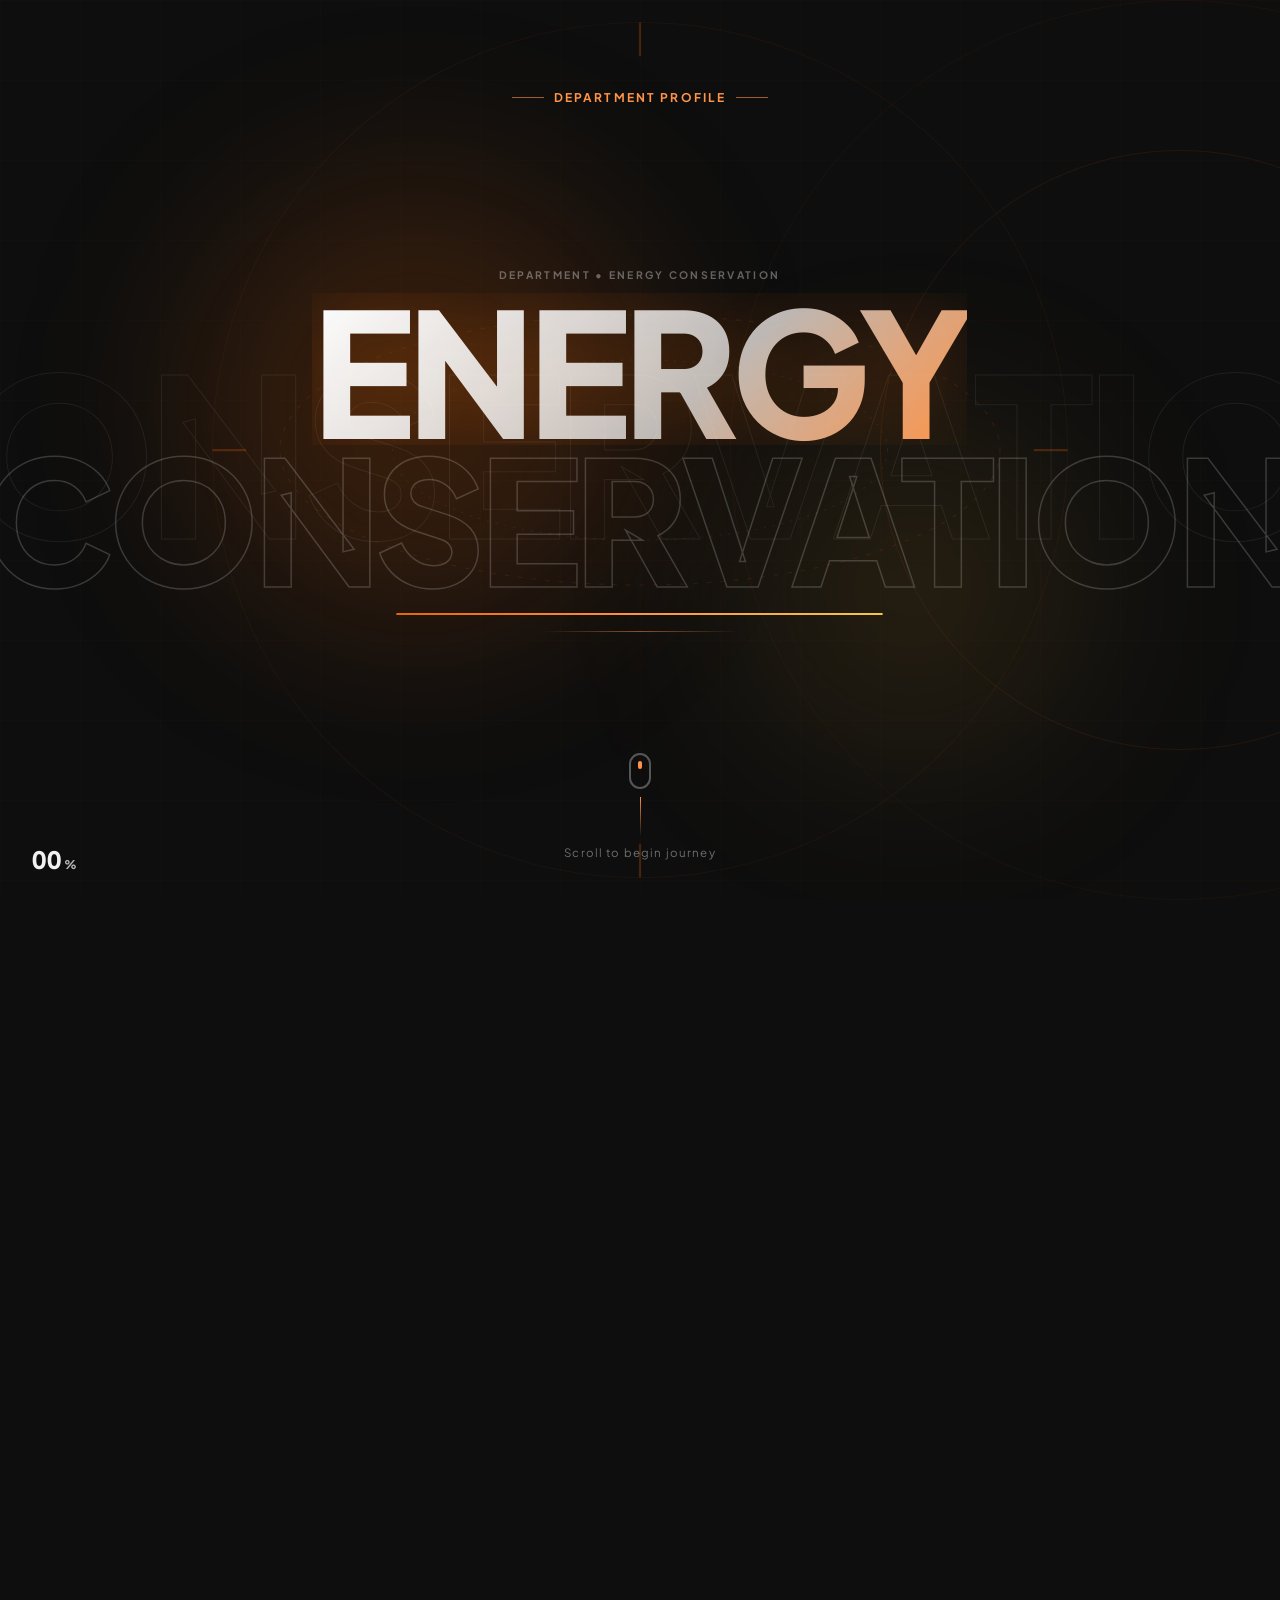
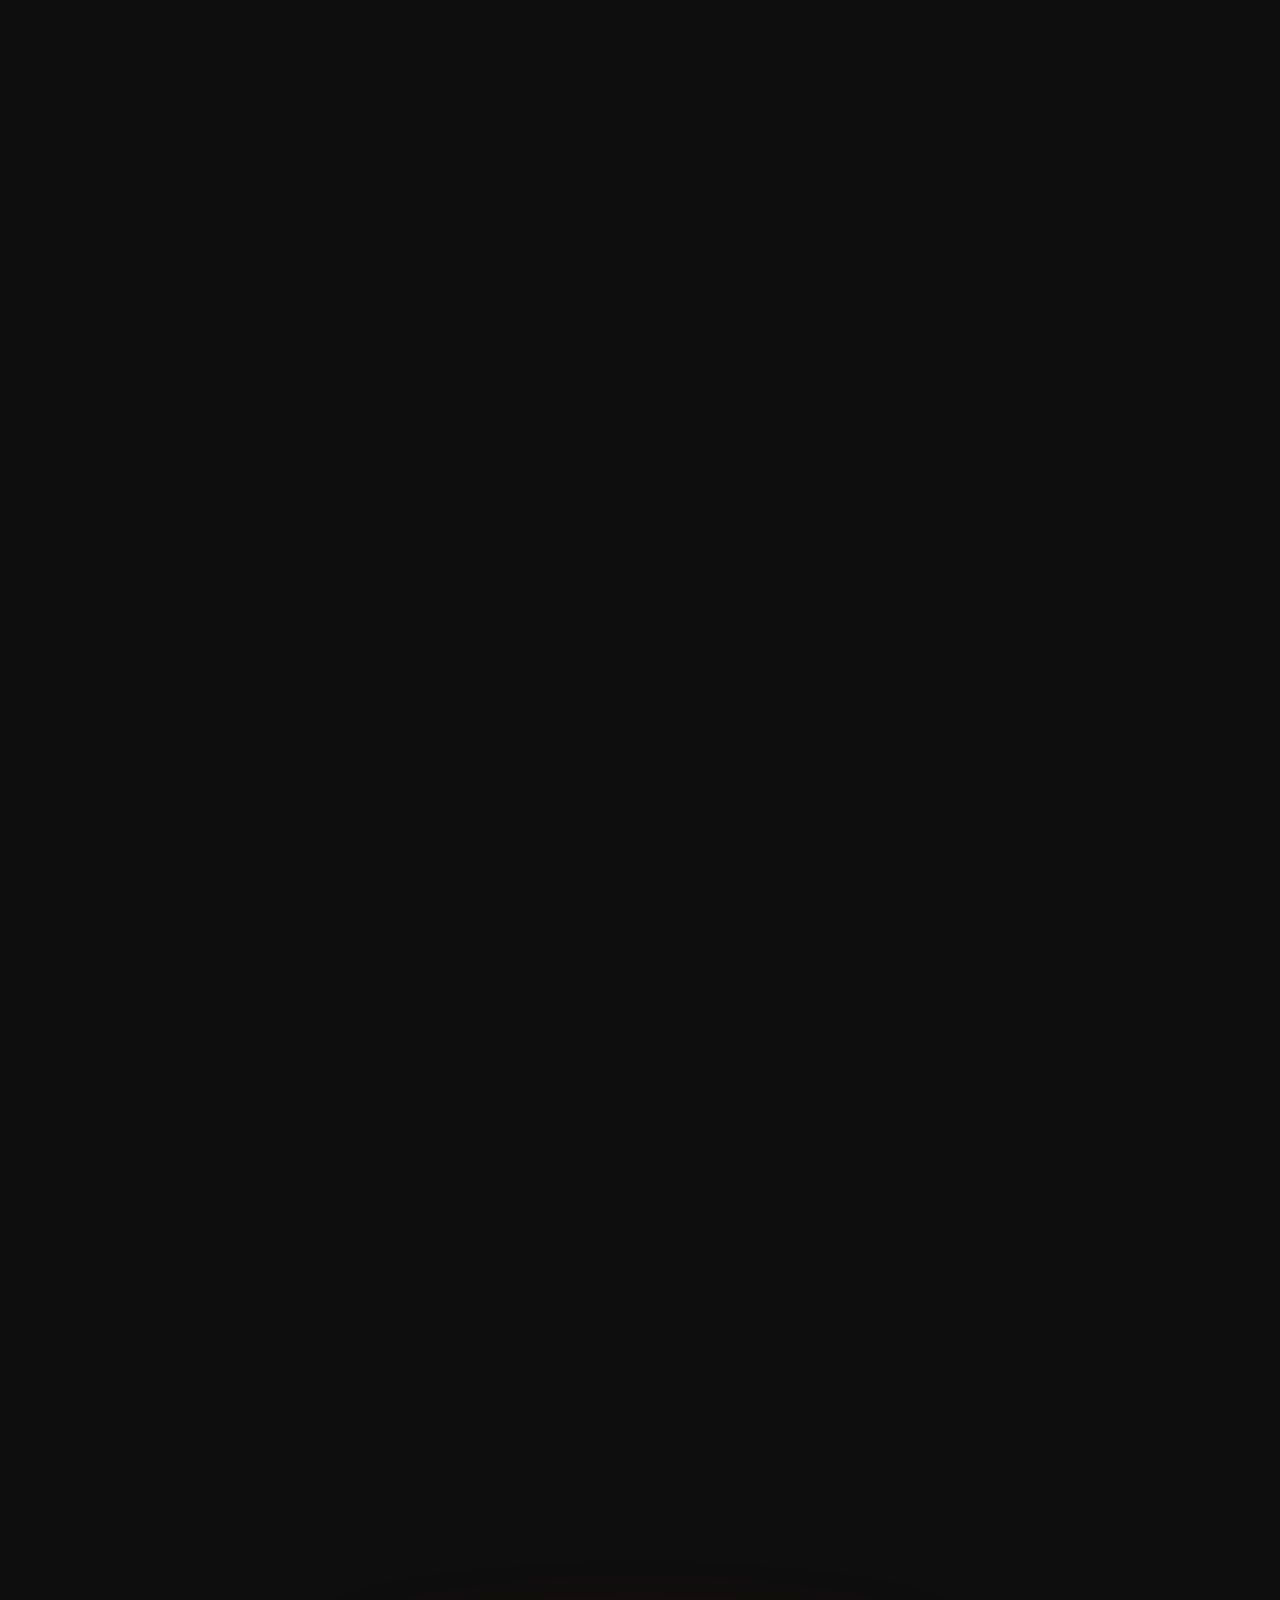
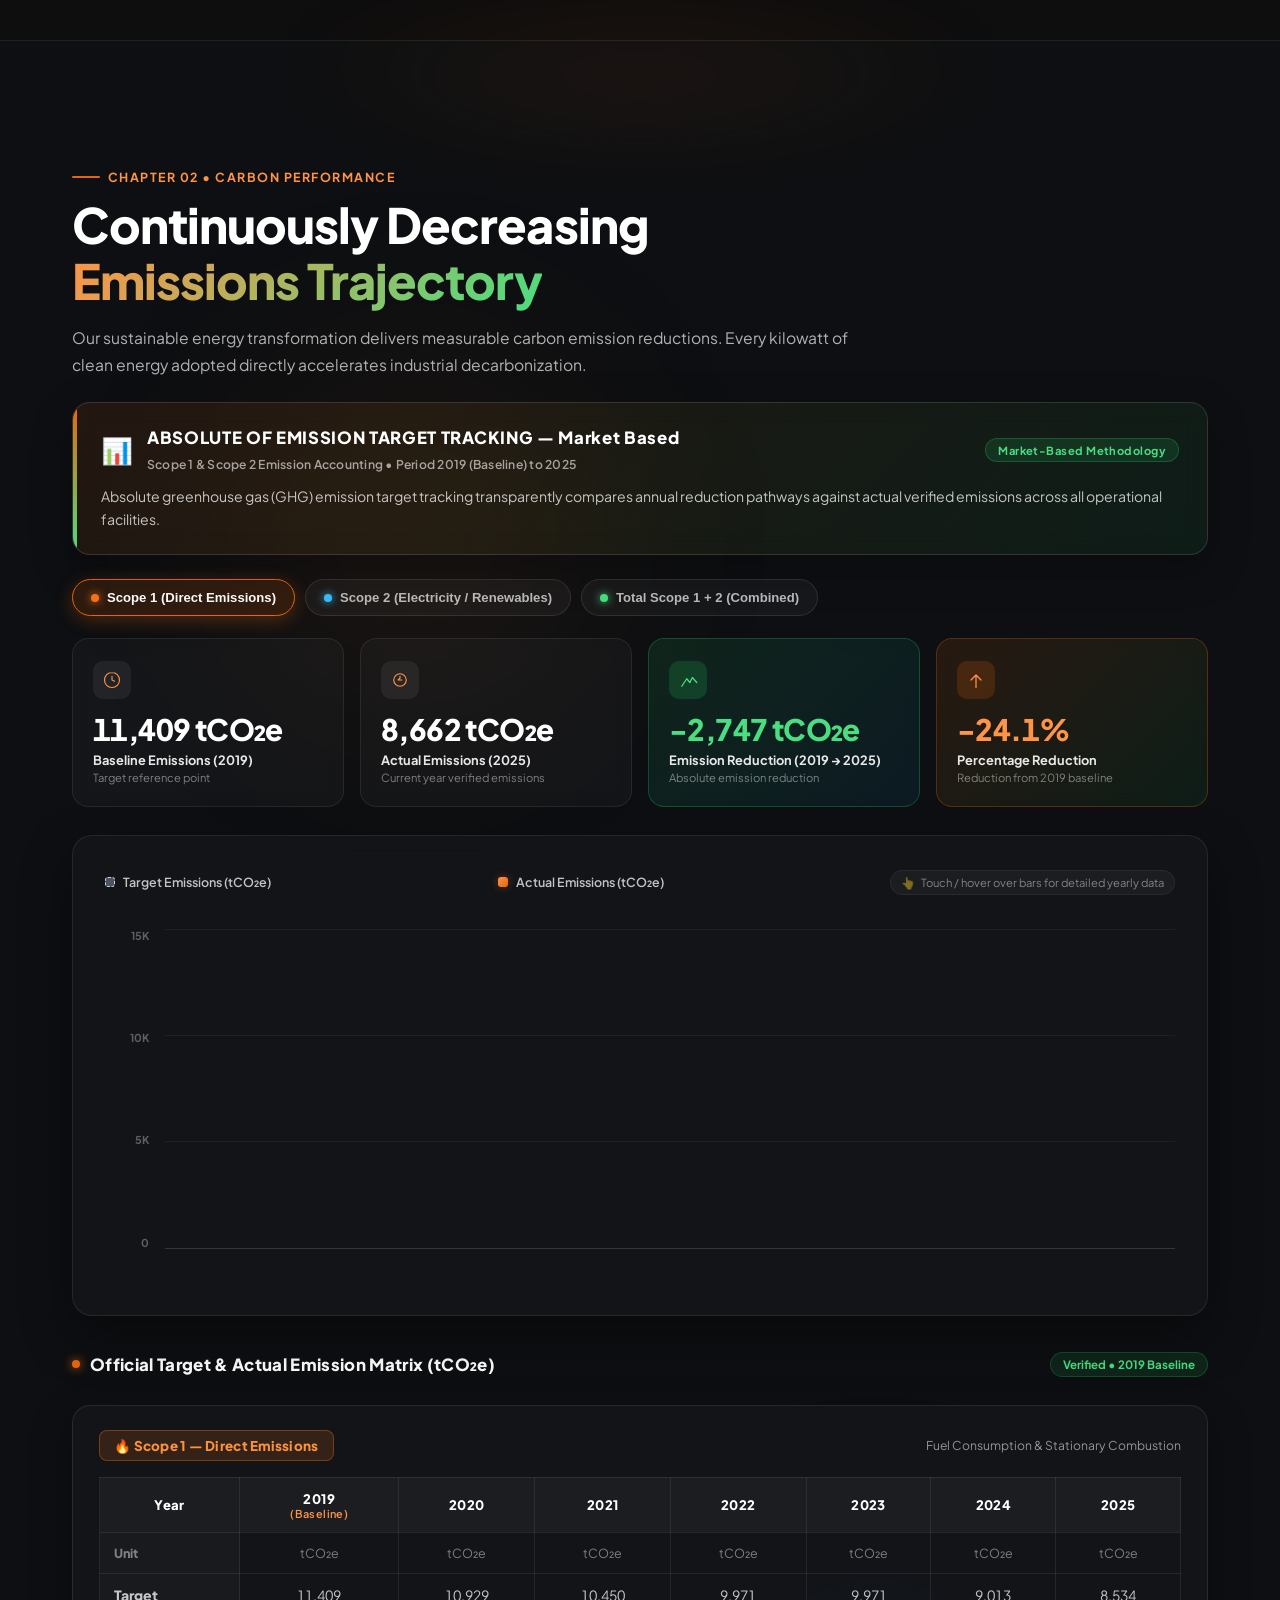
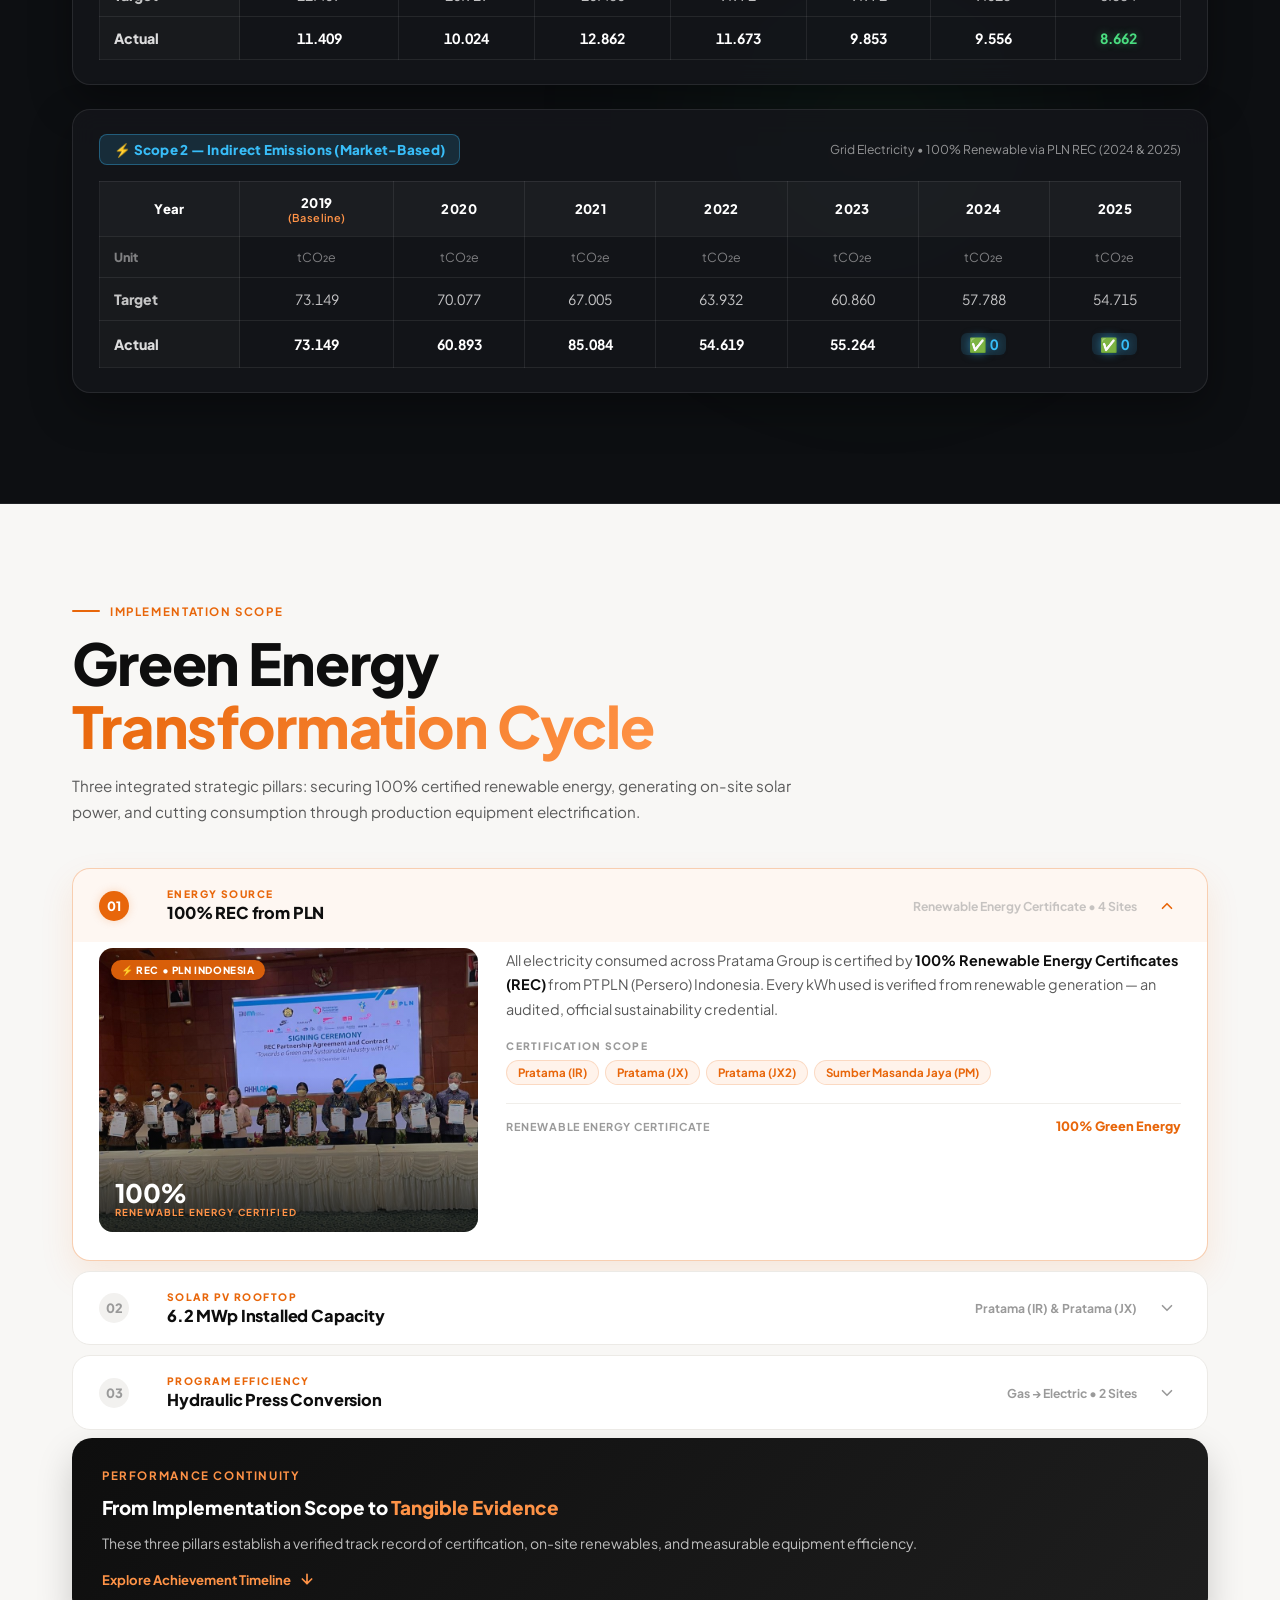
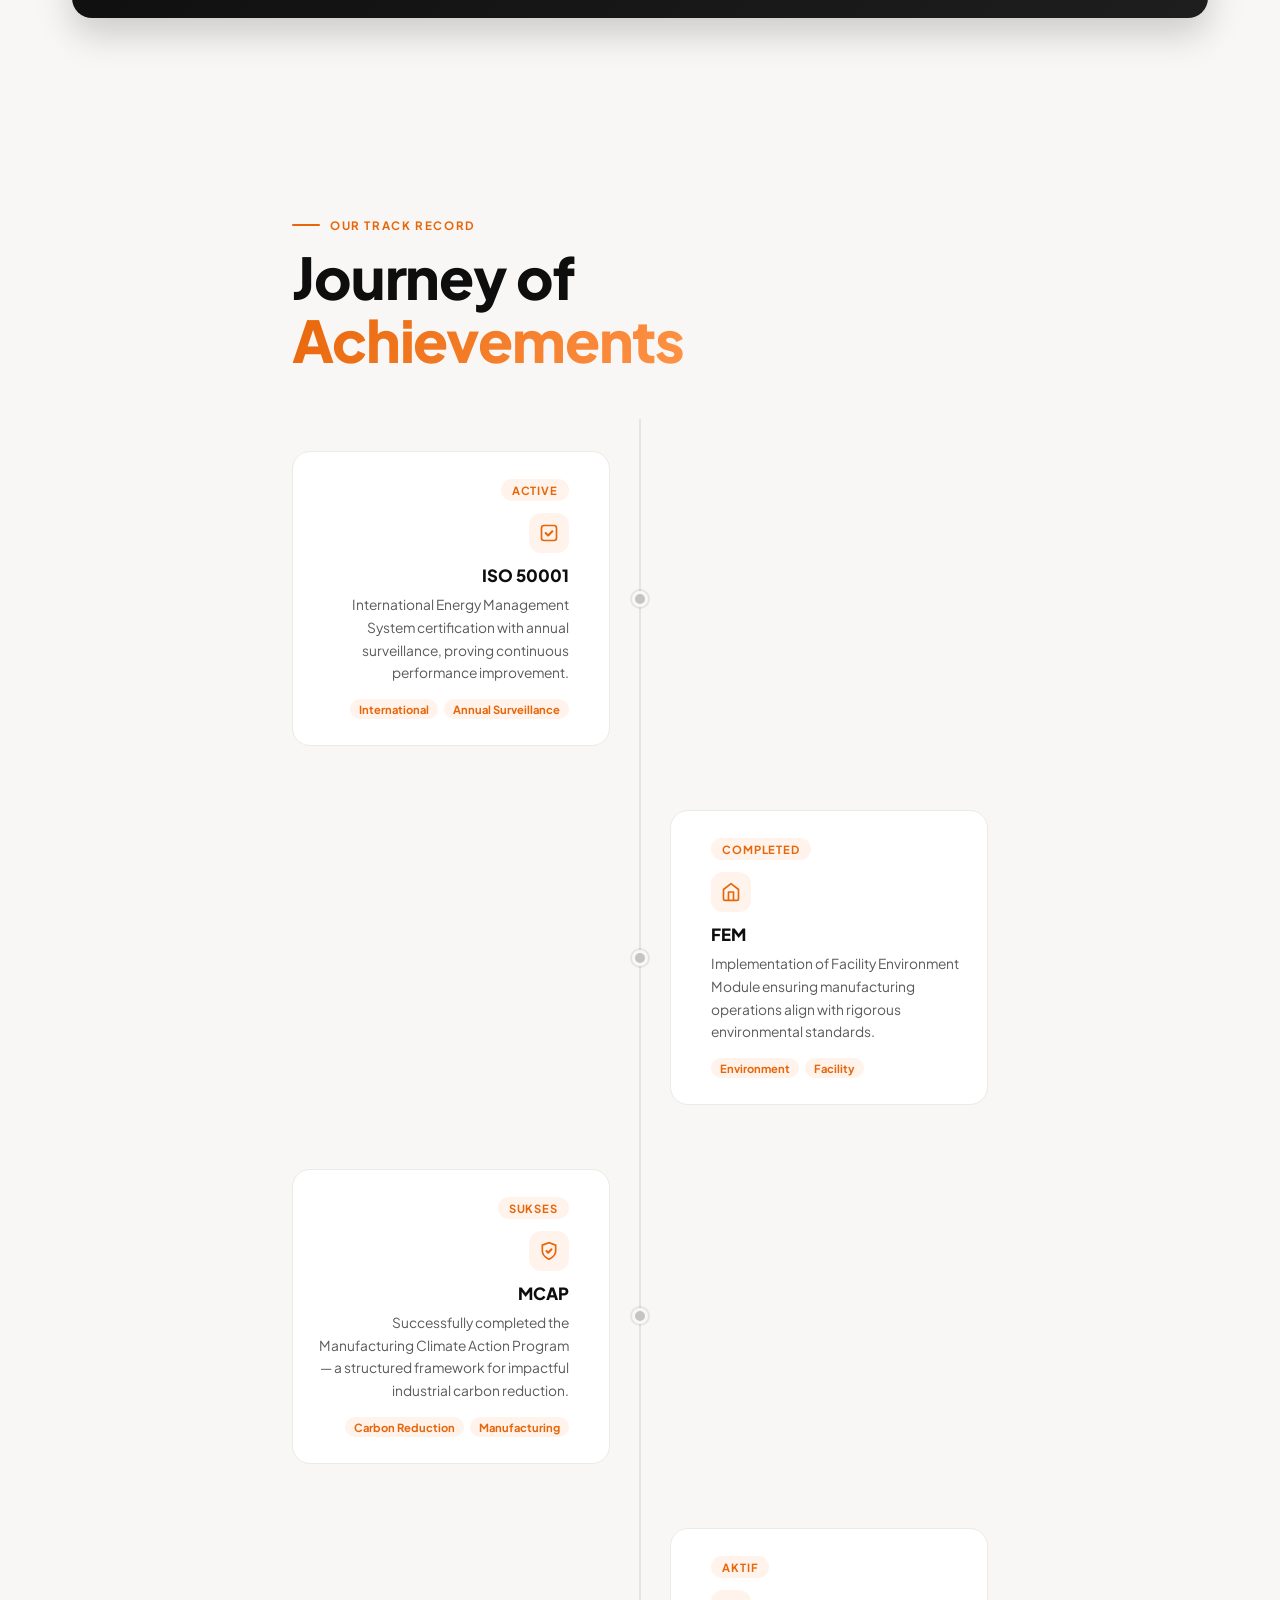
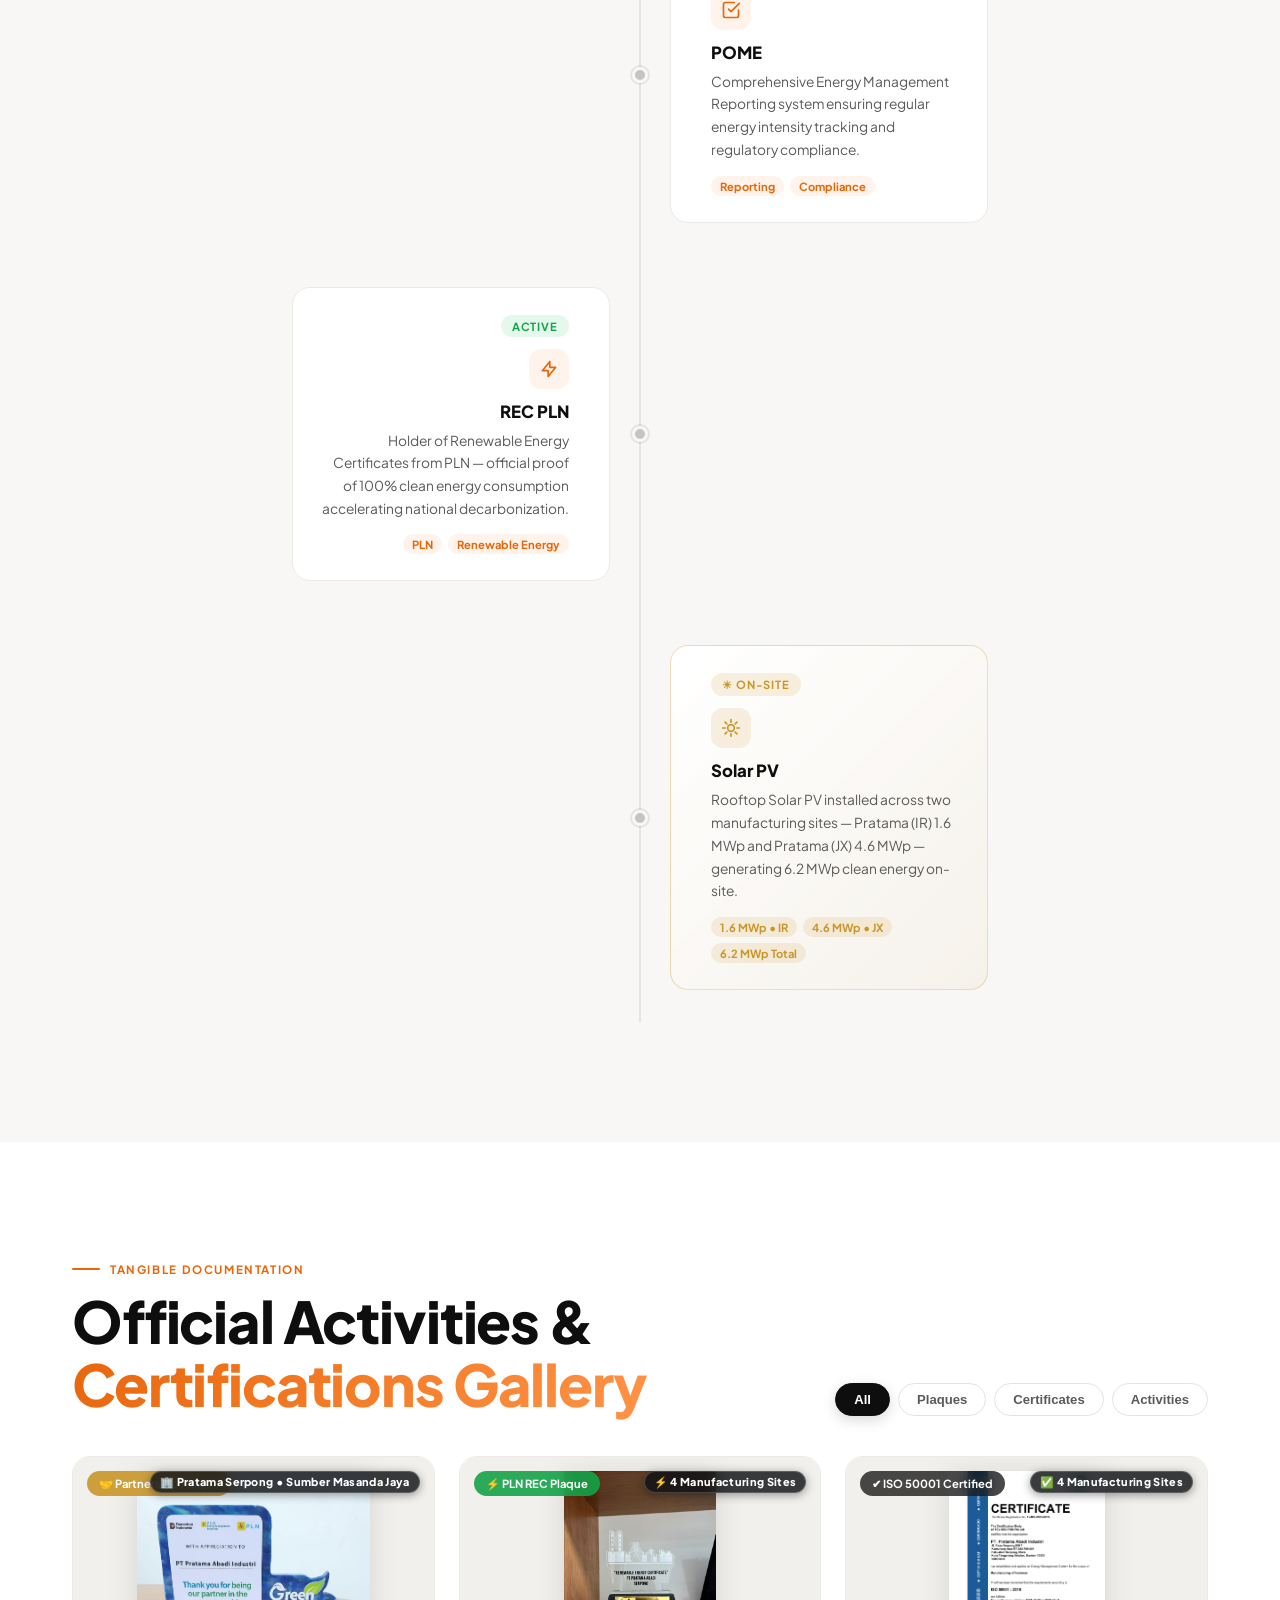
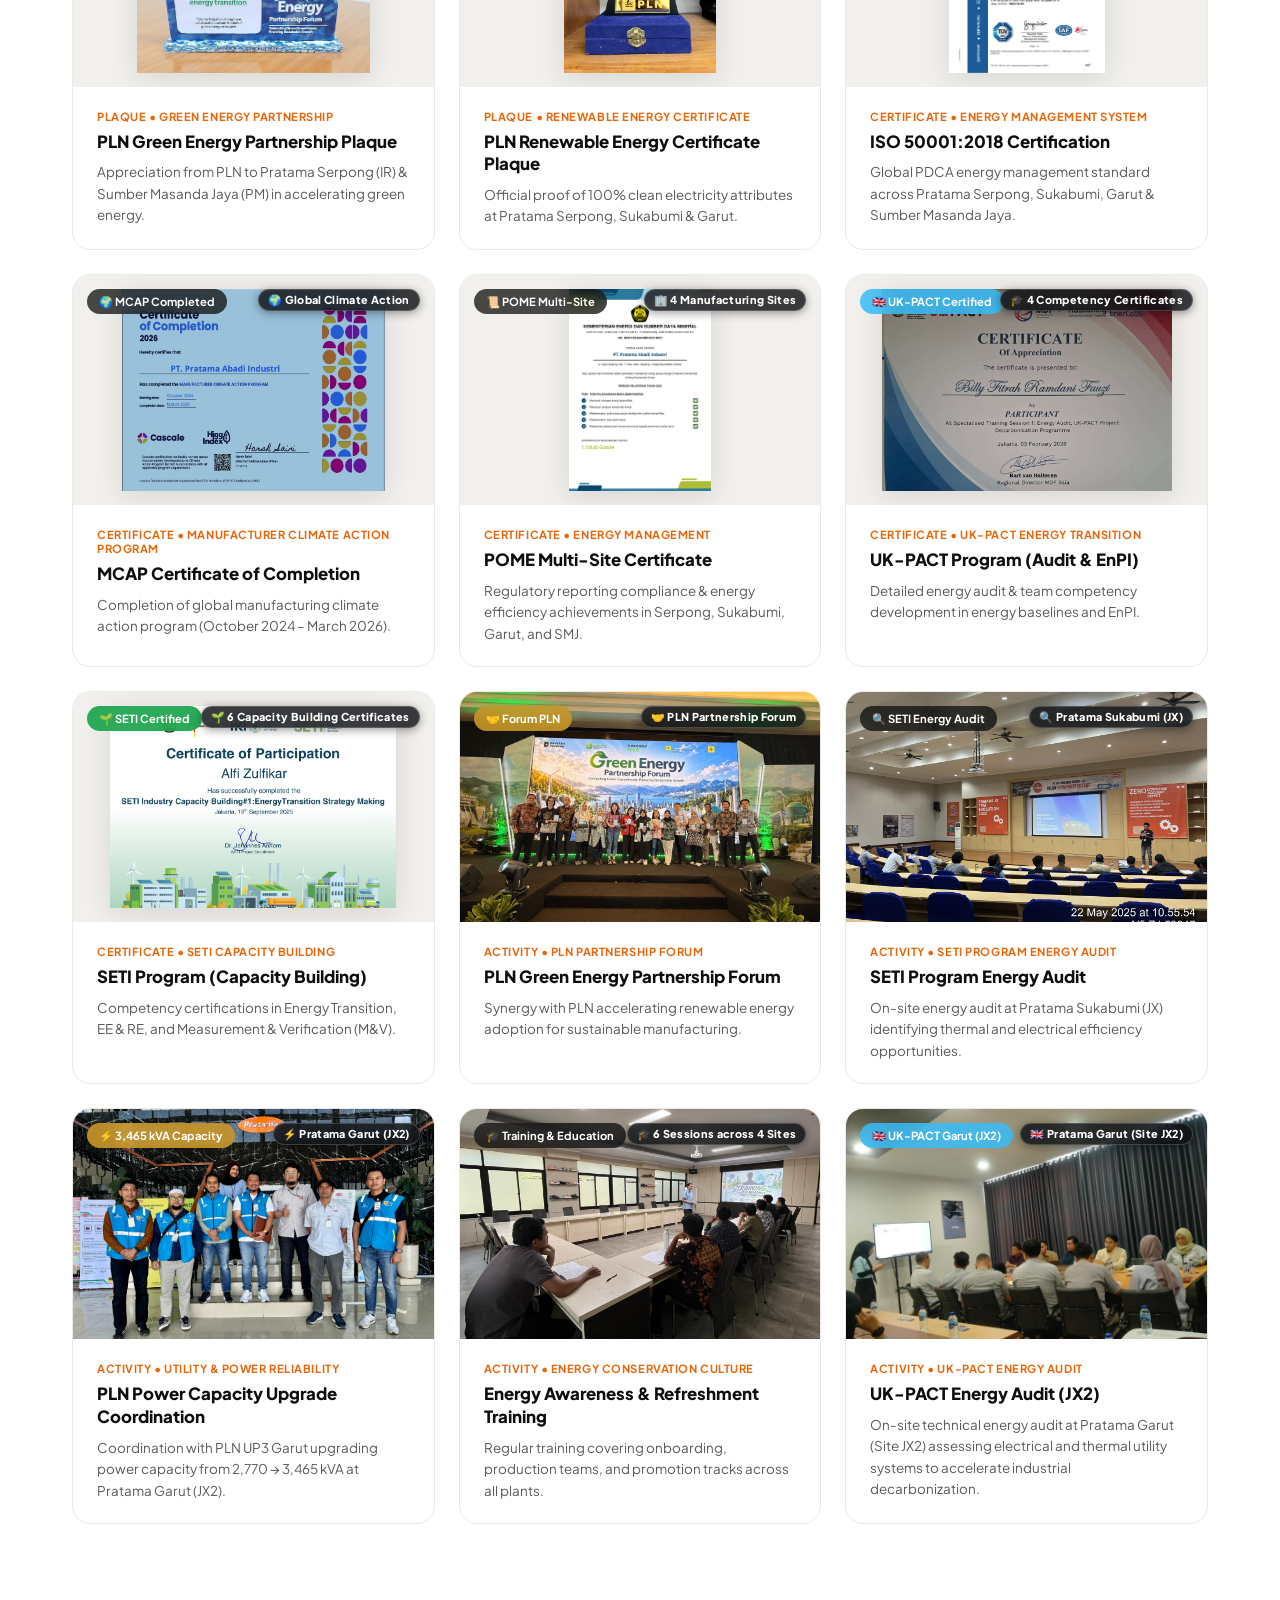
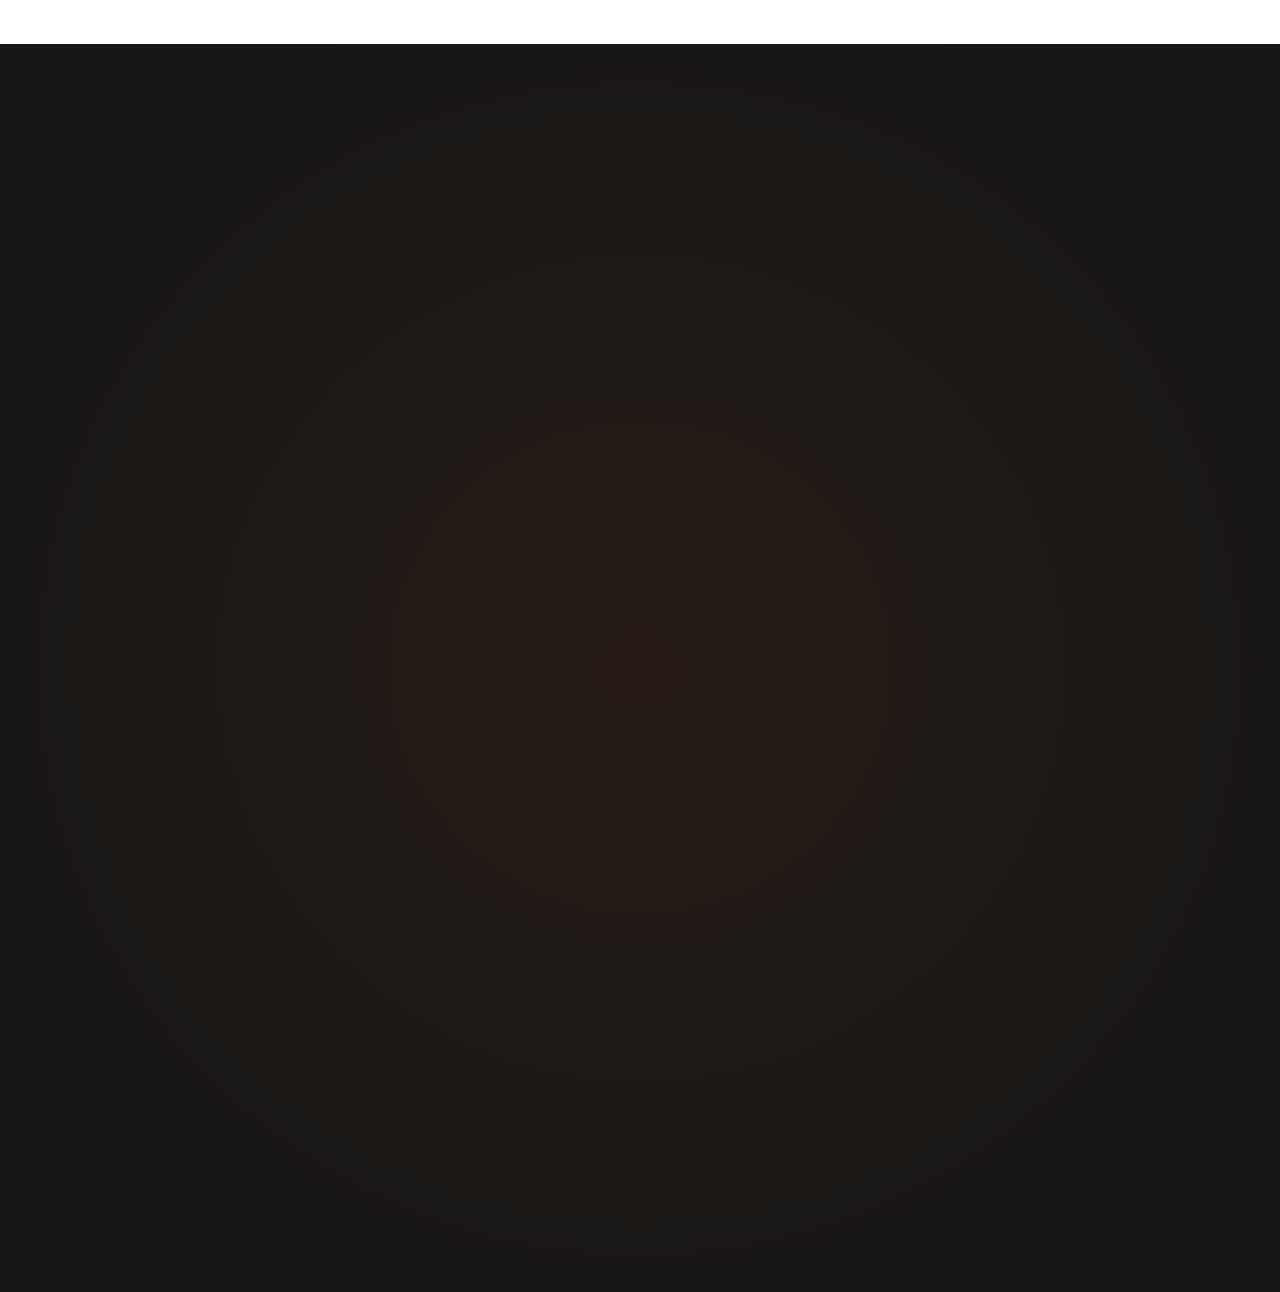
==== commit 27ea1dbf: "Sesuaikan lokasi pelaksanaan Audit UK-PACT di Pratama Garut (Site JX2)" ====
--- a/index.html
+++ b/index.html
@@ -8,7 +8,7 @@
   <link rel="preconnect" href="https://fonts.googleapis.com" />
   <link href="https://fonts.googleapis.com/css2?family=Plus+Jakarta+Sans:wght@300;400;500;600;700;800&display=swap"
     rel="stylesheet" />
-  <link rel="stylesheet" href="style.css?v=3.3.0" />
+  <link rel="stylesheet" href="style.css?v=3.3.1" />
 </head>
 
 <body>
@@ -1213,17 +1213,17 @@
           </div>
         </div>
 
-        <!-- KARTU 12: AUDIT ENERGI PROGRAM UK-PACT (Activity) -->
+        <!-- KARTU 12: AUDIT ENERGI PROGRAM UK-PACT (Activity - Pratama Garut JX2) -->
         <div class="gallery-card spotlight-card" data-category="activity"
-          data-title="UK-PACT Energy Audit Activity"
+          data-title="UK-PACT Energy Audit (JX2 Garut)"
           data-badge="Activity &bull; UK-PACT Energy Audit"
-          data-desc="Field documentation of the comprehensive industrial energy audit conducted under the UK-PACT (Partnering for Accelerated Climate Transitions) program to identify energy conservation measures and evaluate factory utility systems.">
+          data-desc="Field documentation of the comprehensive industrial energy audit conducted under the UK-PACT (Partnering for Accelerated Climate Transitions) program at PT Pratama Abadi Industri Garut (Site JX2) to identify energy conservation measures and evaluate factory utility systems.">
           <div class="spotlight-overlay"></div>
-          <div class="gcard-sites-pill">&#x1F1EC;&#x1F1E7; UK-PACT Energy Audit</div>
+          <div class="gcard-sites-pill">&#x1F1EC;&#x1F1E7; Pratama Garut (Site JX2)</div>
           <div class="gcard-img-wrap">
             <img src="assets/kegiatan/Audit%20UK-Pact.jpeg"
-              alt="UK-PACT Industrial Energy Audit" loading="lazy" />
-            <div class="gcard-badge badge-blue">&#x1F1EC;&#x1F1E7; UK-PACT Audit</div>
+              alt="UK-PACT Industrial Energy Audit di Pratama Garut (JX2)" loading="lazy" />
+            <div class="gcard-badge badge-blue">&#x1F1EC;&#x1F1E7; UK-PACT Garut (JX2)</div>
             <div class="gcard-zoom-icon">
               <svg viewBox="0 0 24 24" fill="none">
                 <path d="M15 3h6v6M9 21H3v-6M21 3l-7 7M3 21l7-7" stroke="white" stroke-width="2.5"
@@ -1233,8 +1233,8 @@
           </div>
           <div class="gcard-content">
             <span class="gcard-meta">Activity &bull; UK-PACT Energy Audit</span>
-            <h4 class="gcard-title">UK-PACT Energy Audit</h4>
-            <p class="gcard-snippet">On-site technical energy audit assessing electrical and thermal utility systems to accelerate industrial decarbonization.</p>
+            <h4 class="gcard-title">UK-PACT Energy Audit (JX2)</h4>
+            <p class="gcard-snippet">On-site technical energy audit at Pratama Garut (Site JX2) assessing electrical and thermal utility systems to accelerate industrial decarbonization.</p>
           </div>
         </div>
 
@@ -1341,7 +1341,7 @@
   <script src="https://cdnjs.cloudflare.com/ajax/libs/gsap/3.12.5/ScrollTrigger.min.js"></script>
   <script src="https://cdn.jsdelivr.net/npm/lenis@1.1.18/dist/lenis.min.js"></script>
 
-  <script src="script.js?v=3.3.0"></script>
+  <script src="script.js?v=3.3.1"></script>
 </body>
 
 </html>
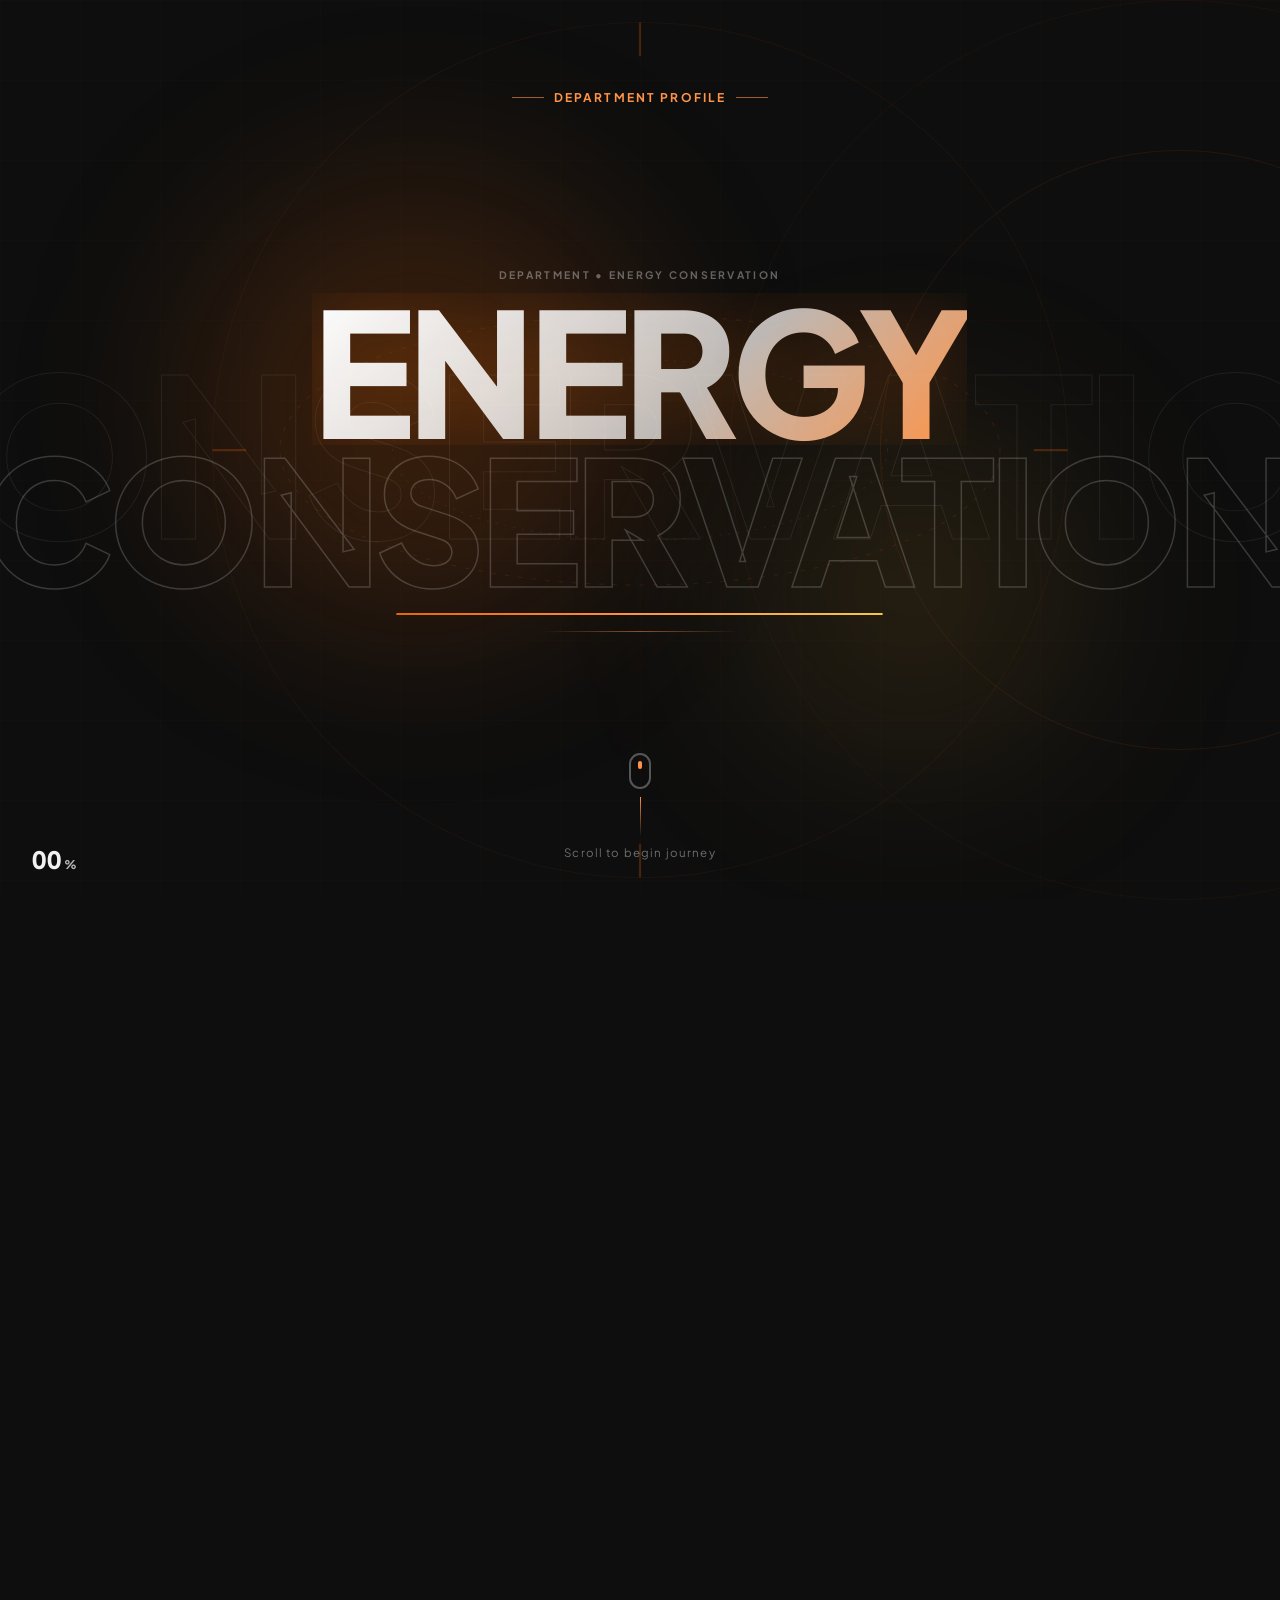
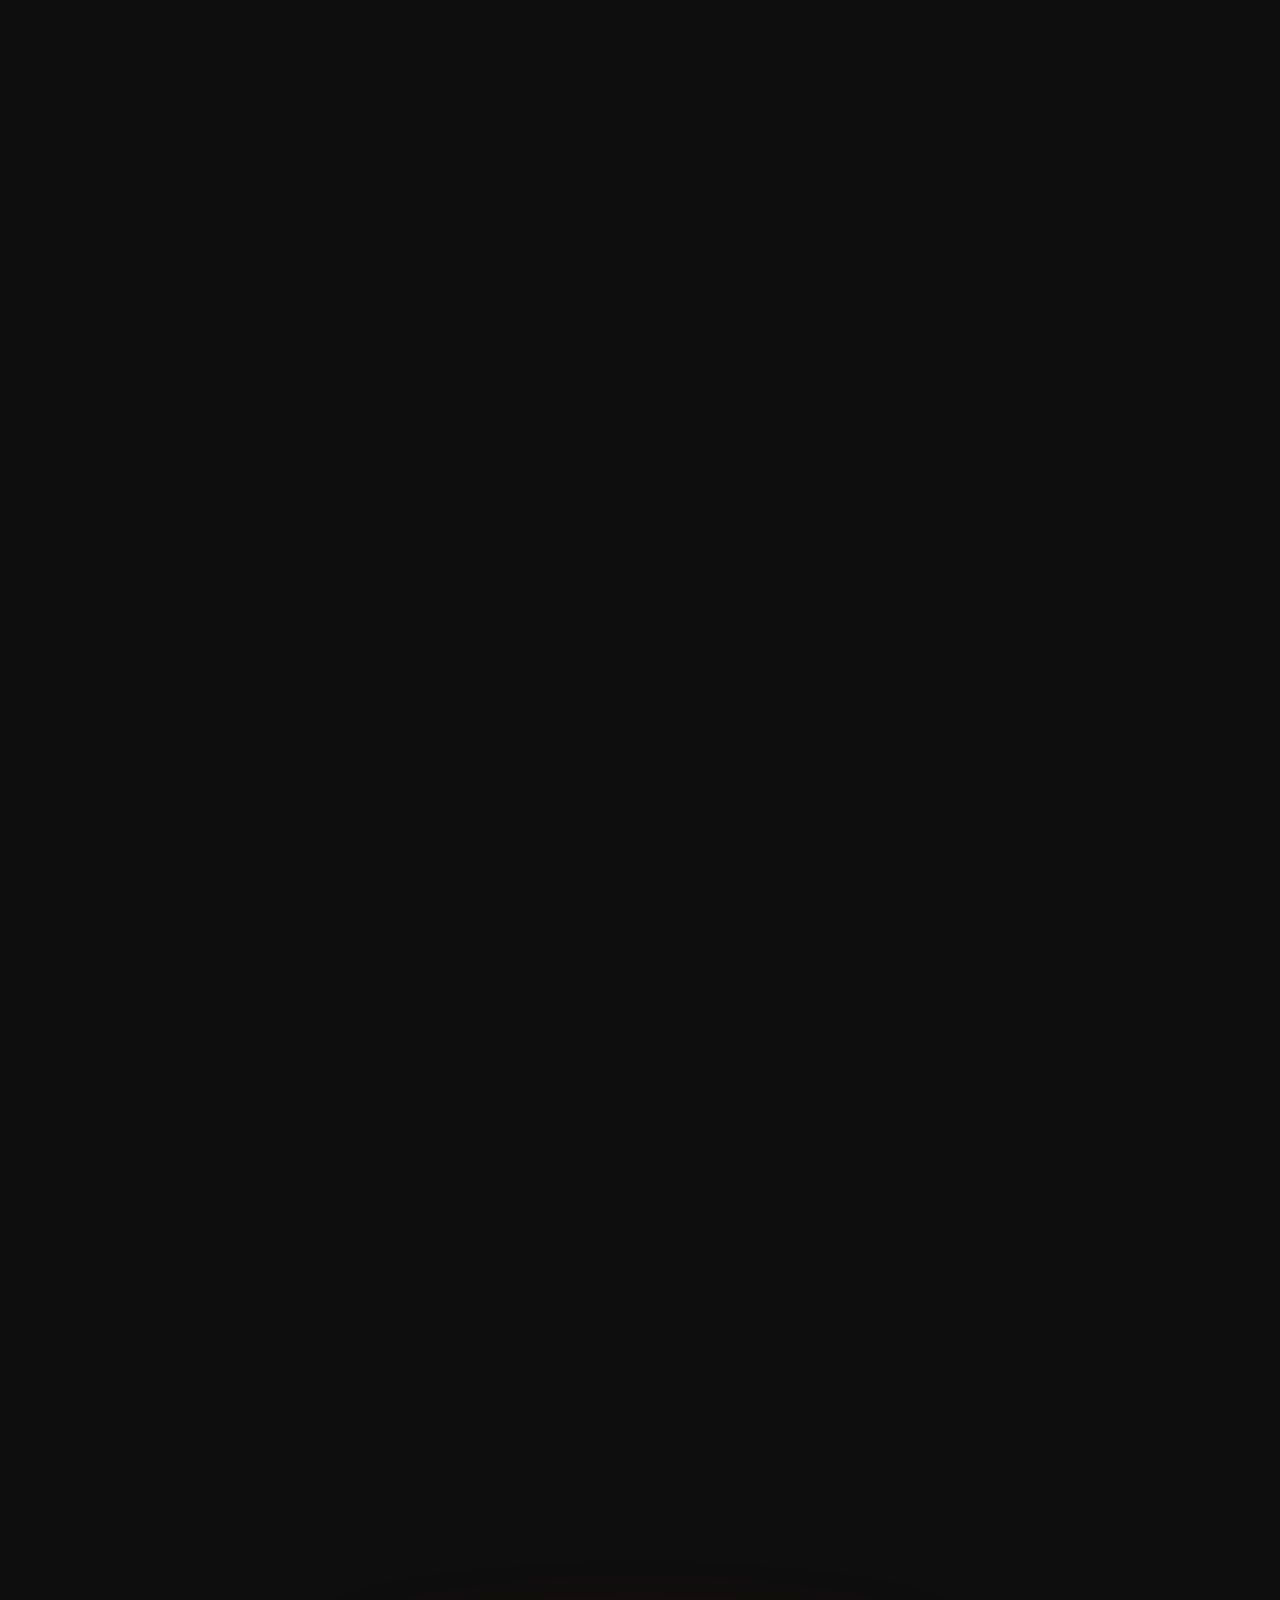
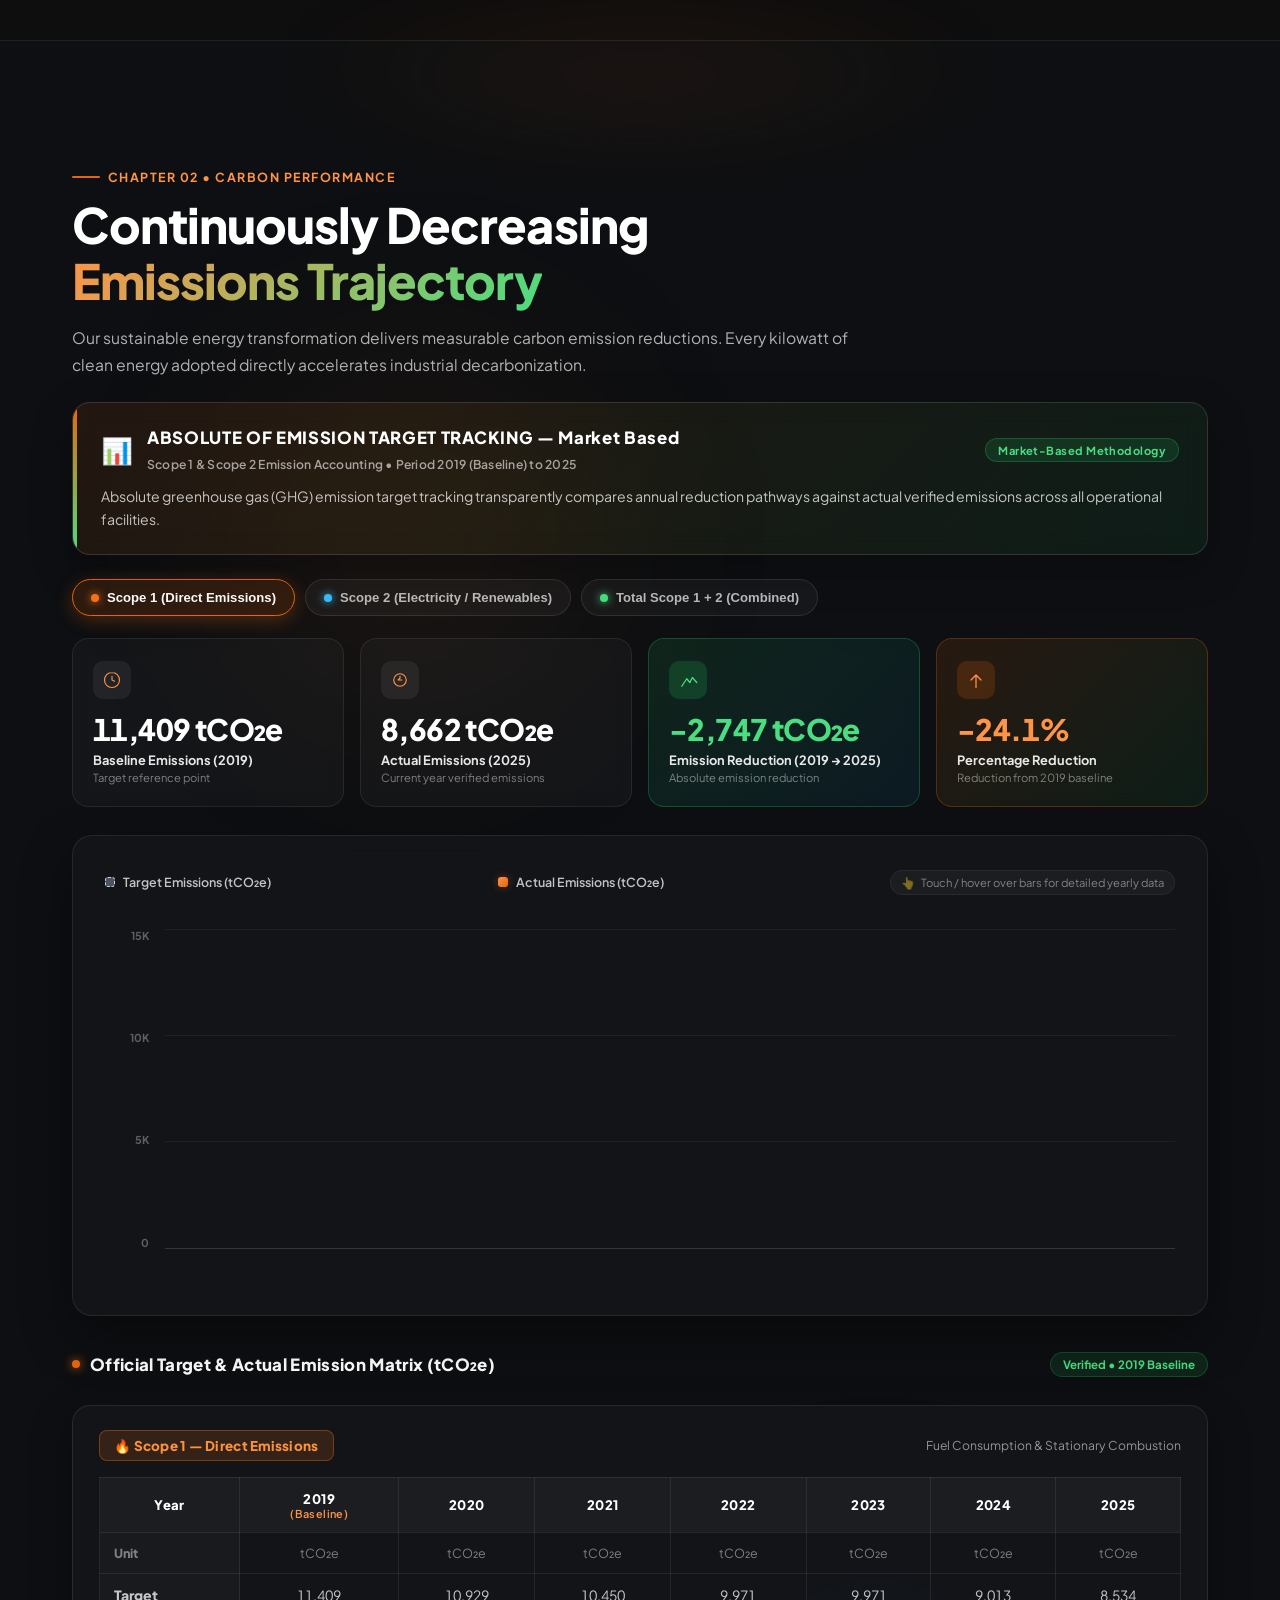
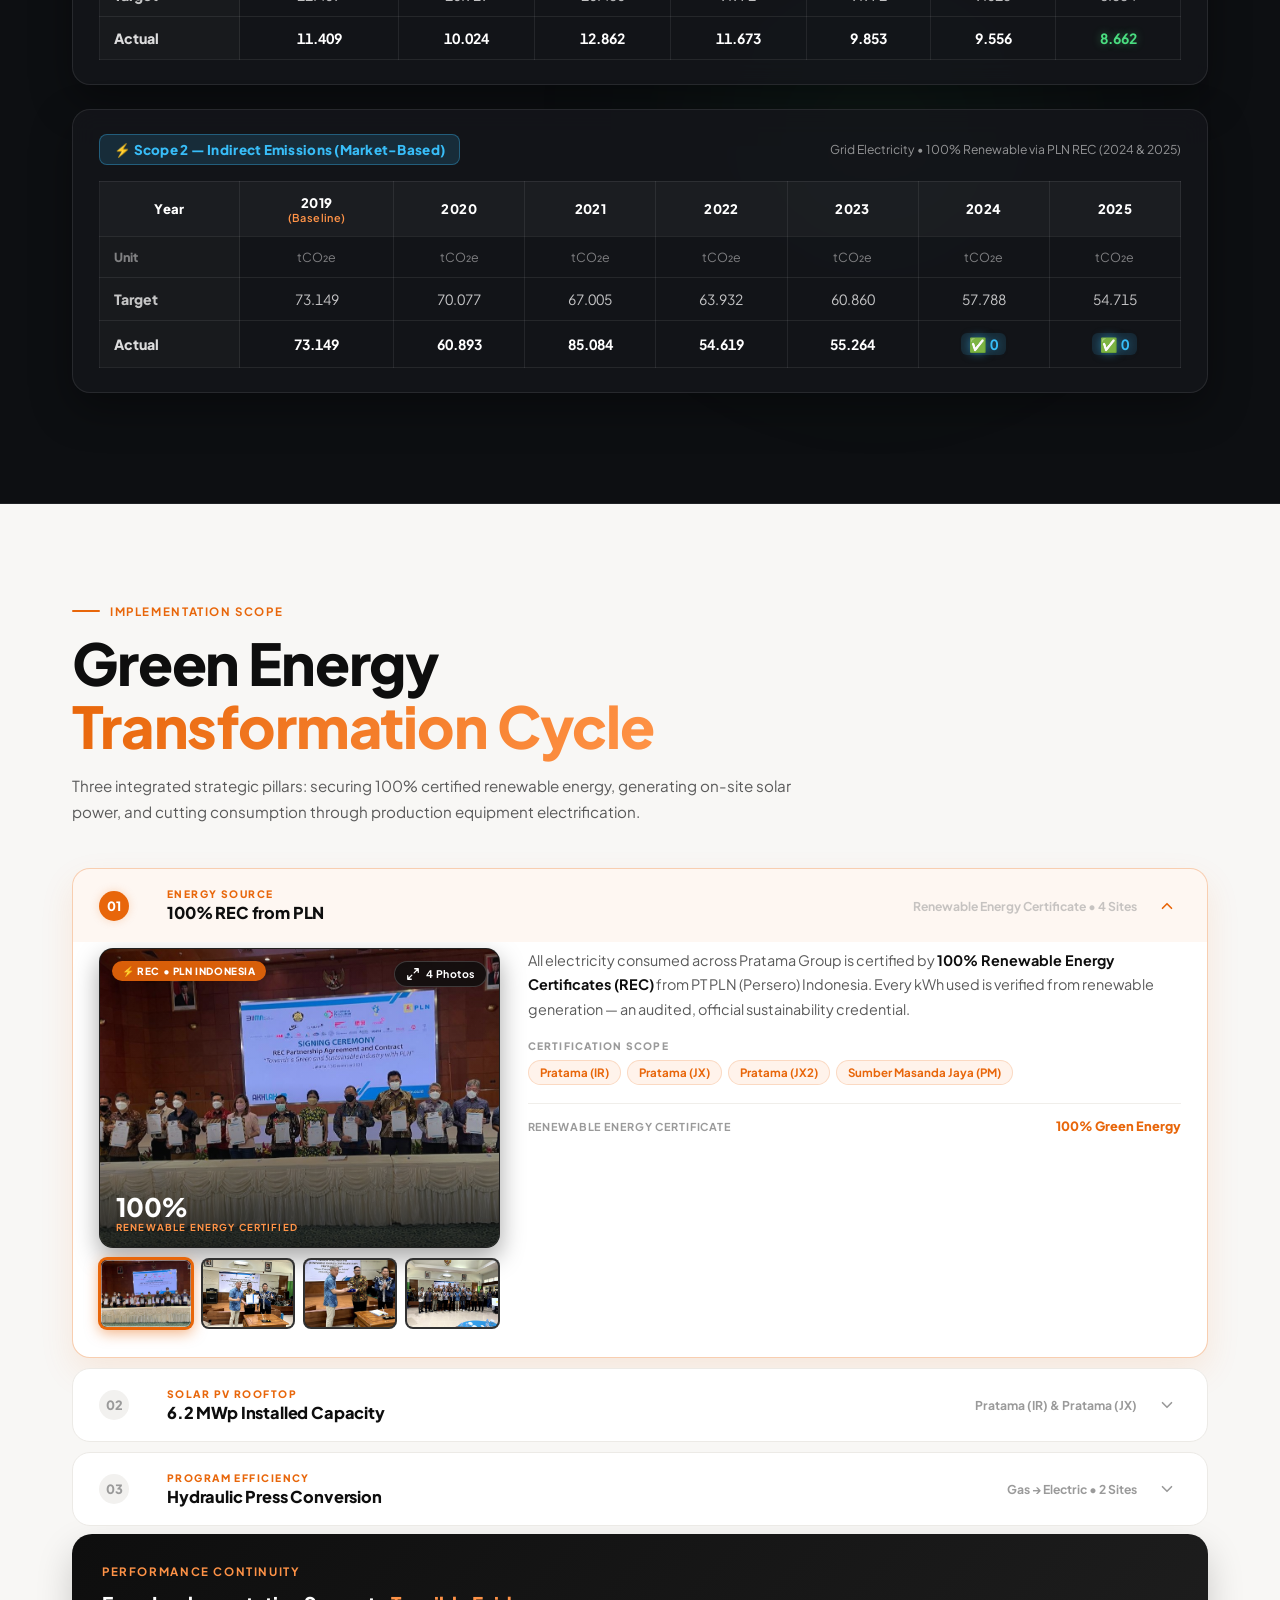
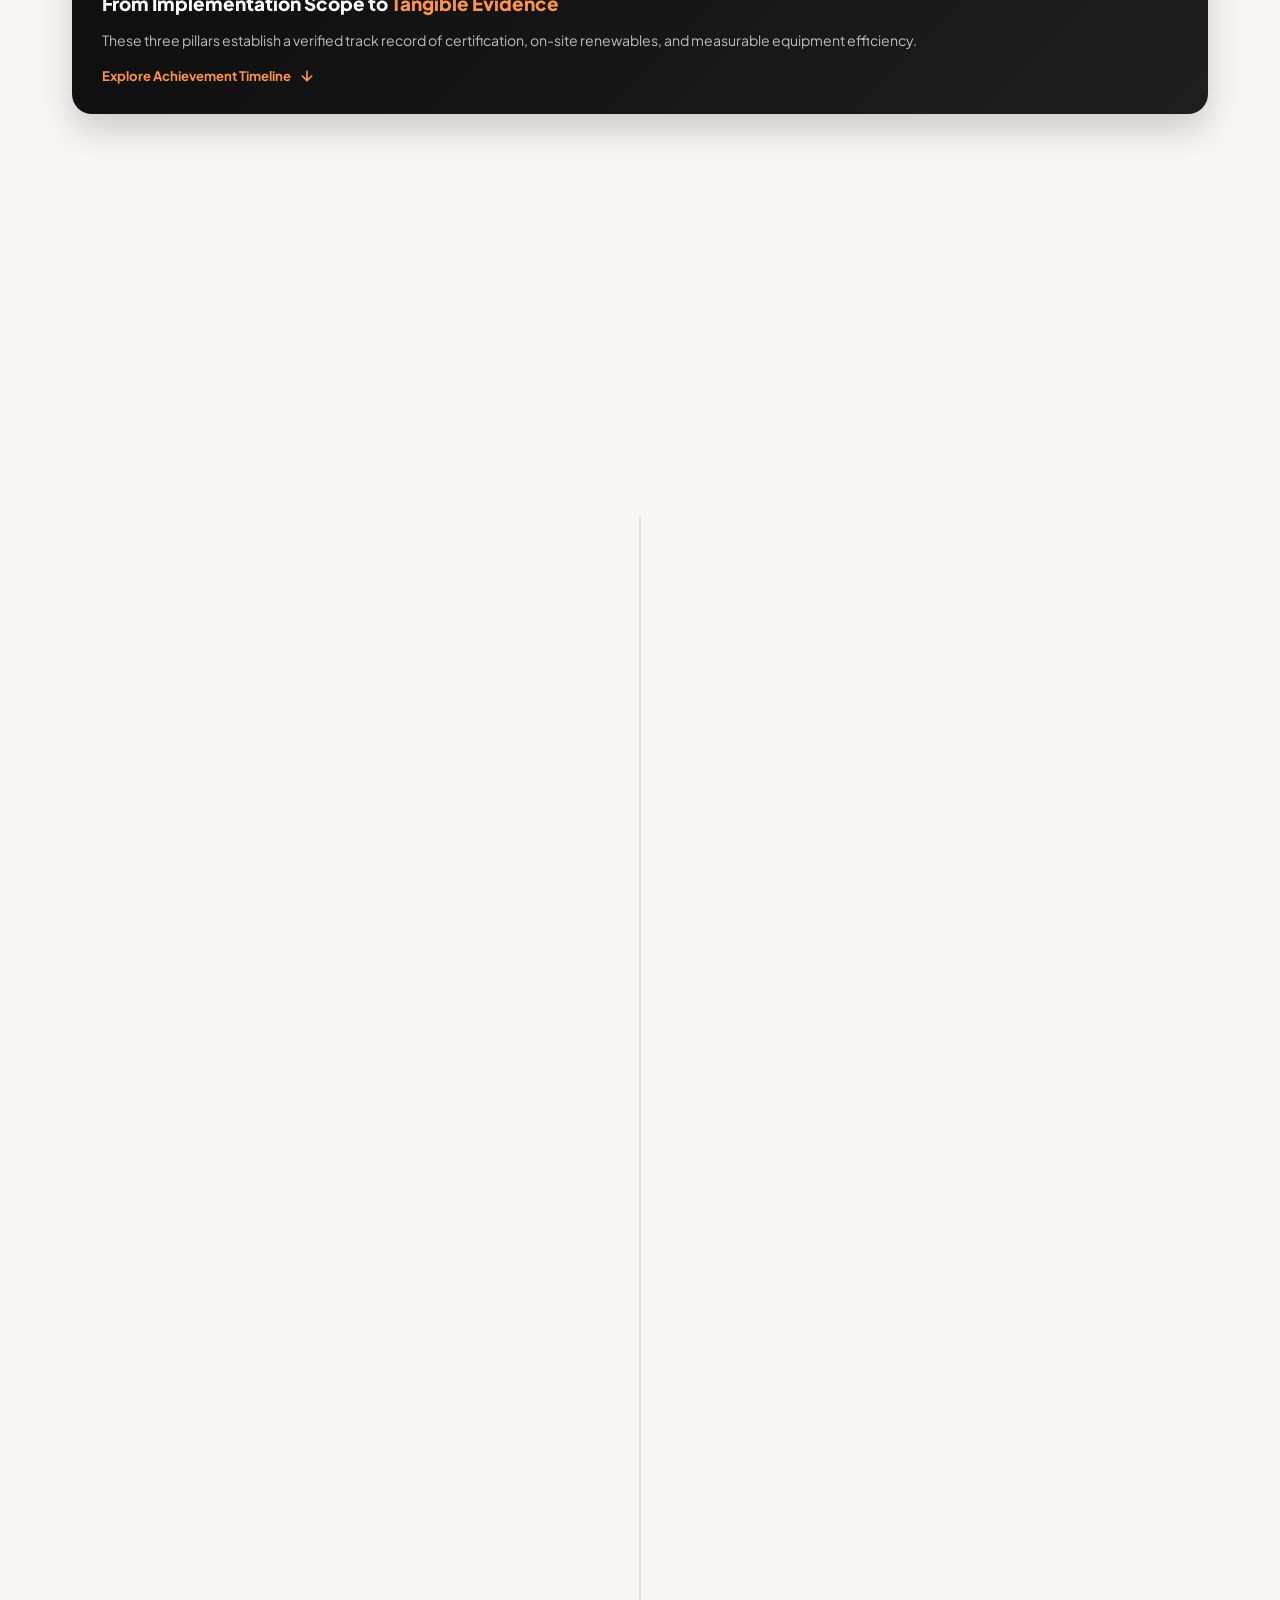
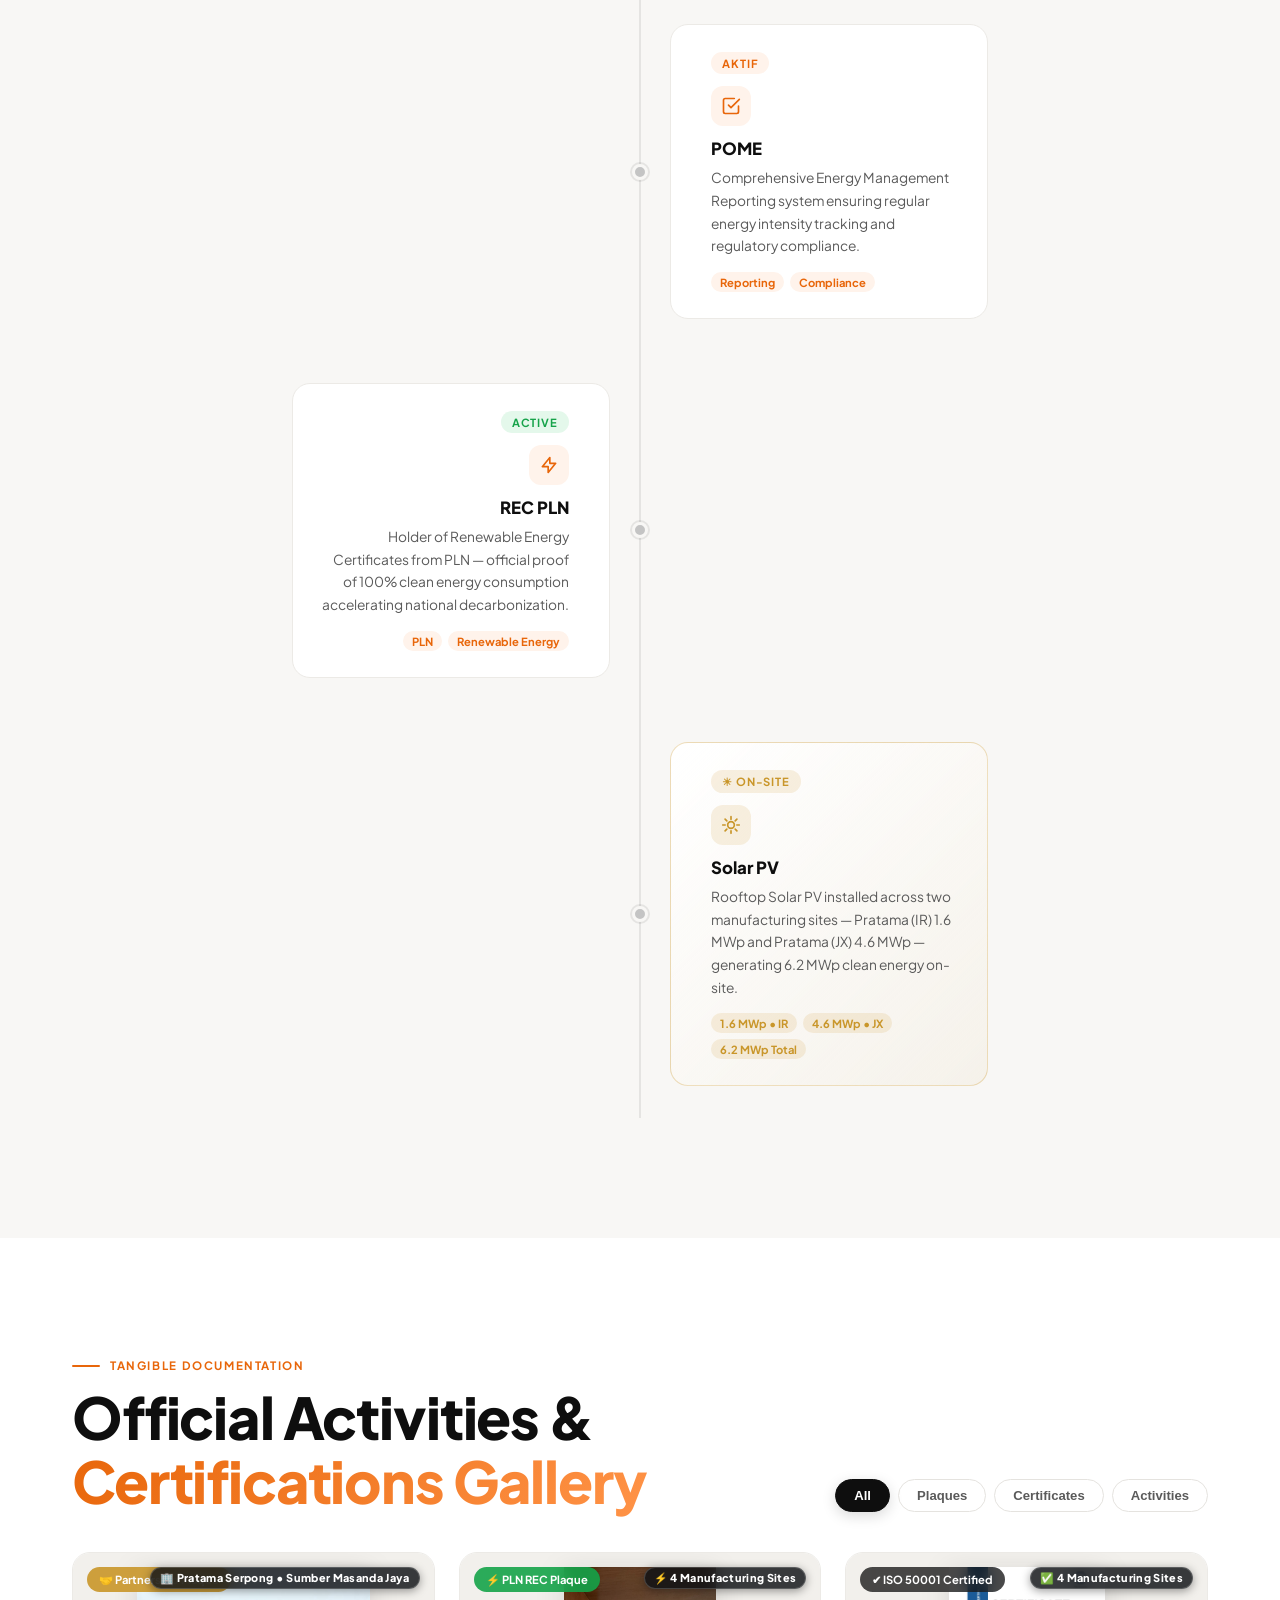
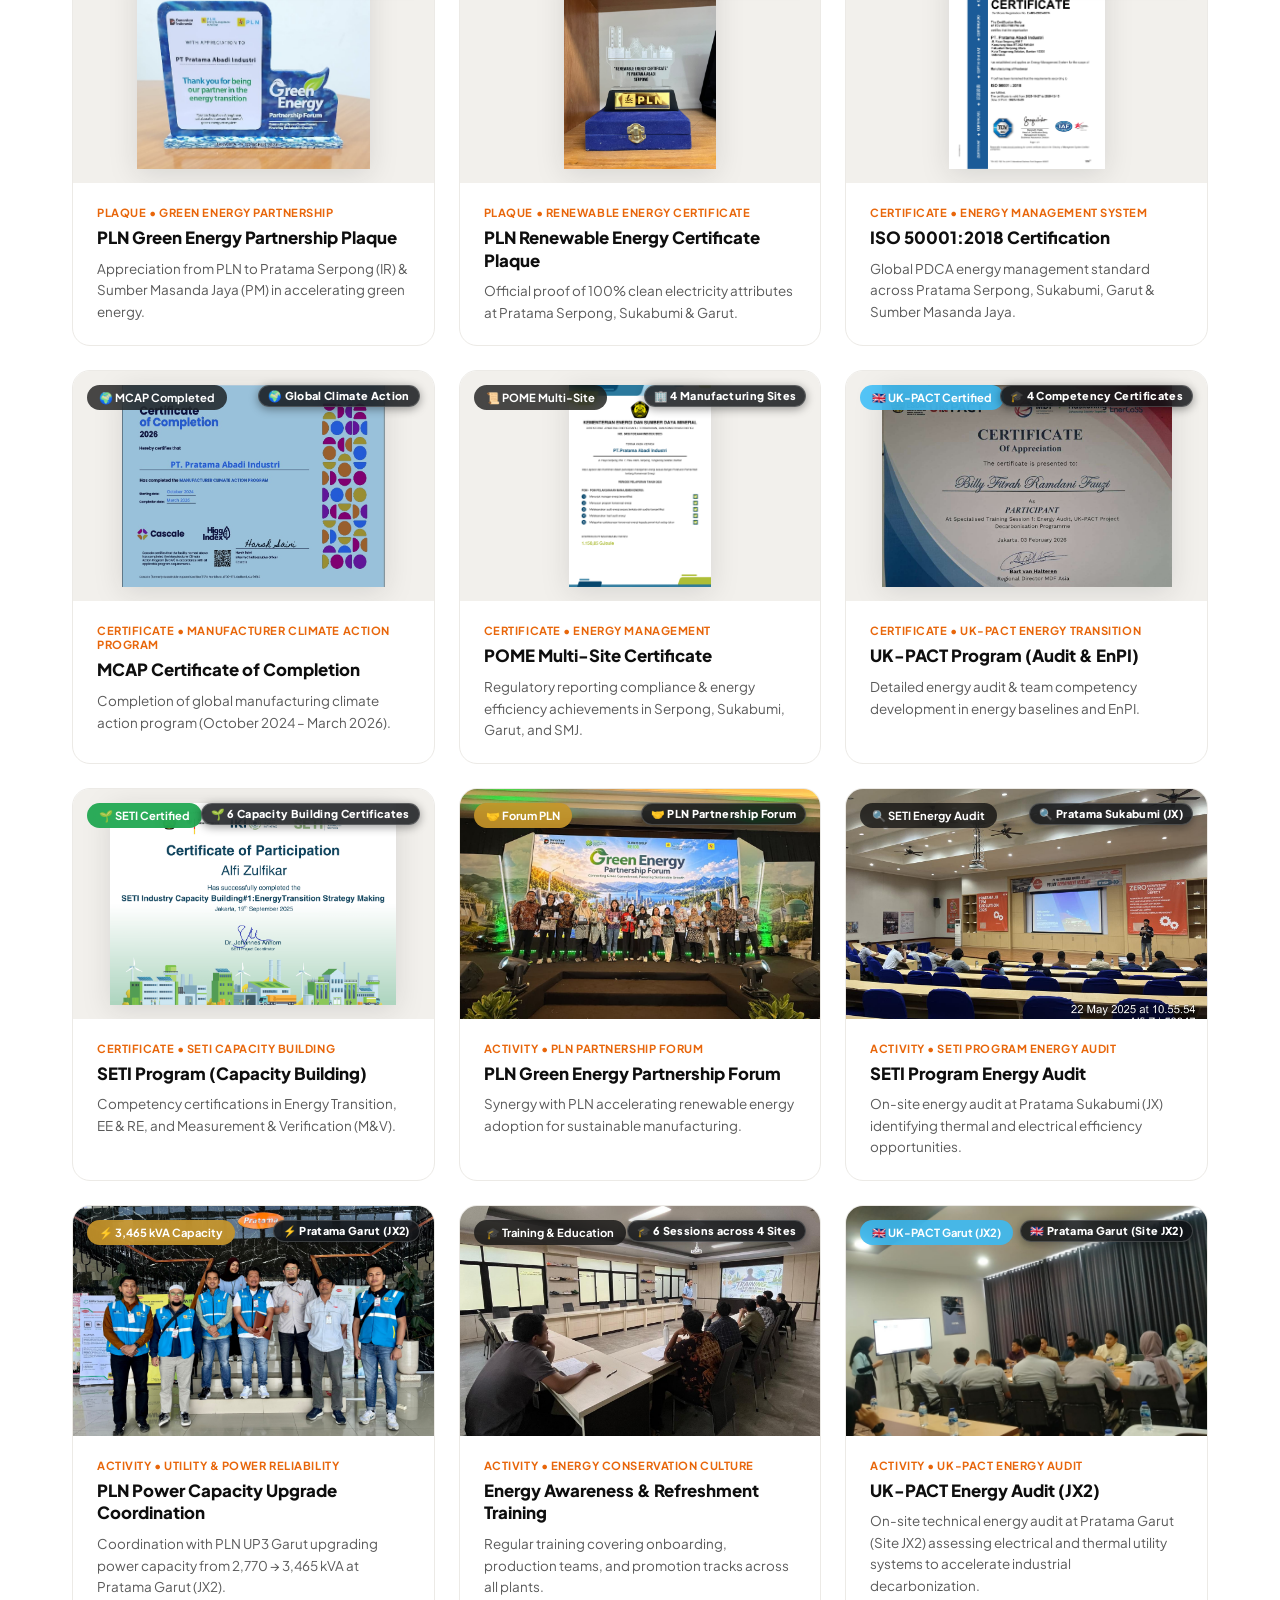
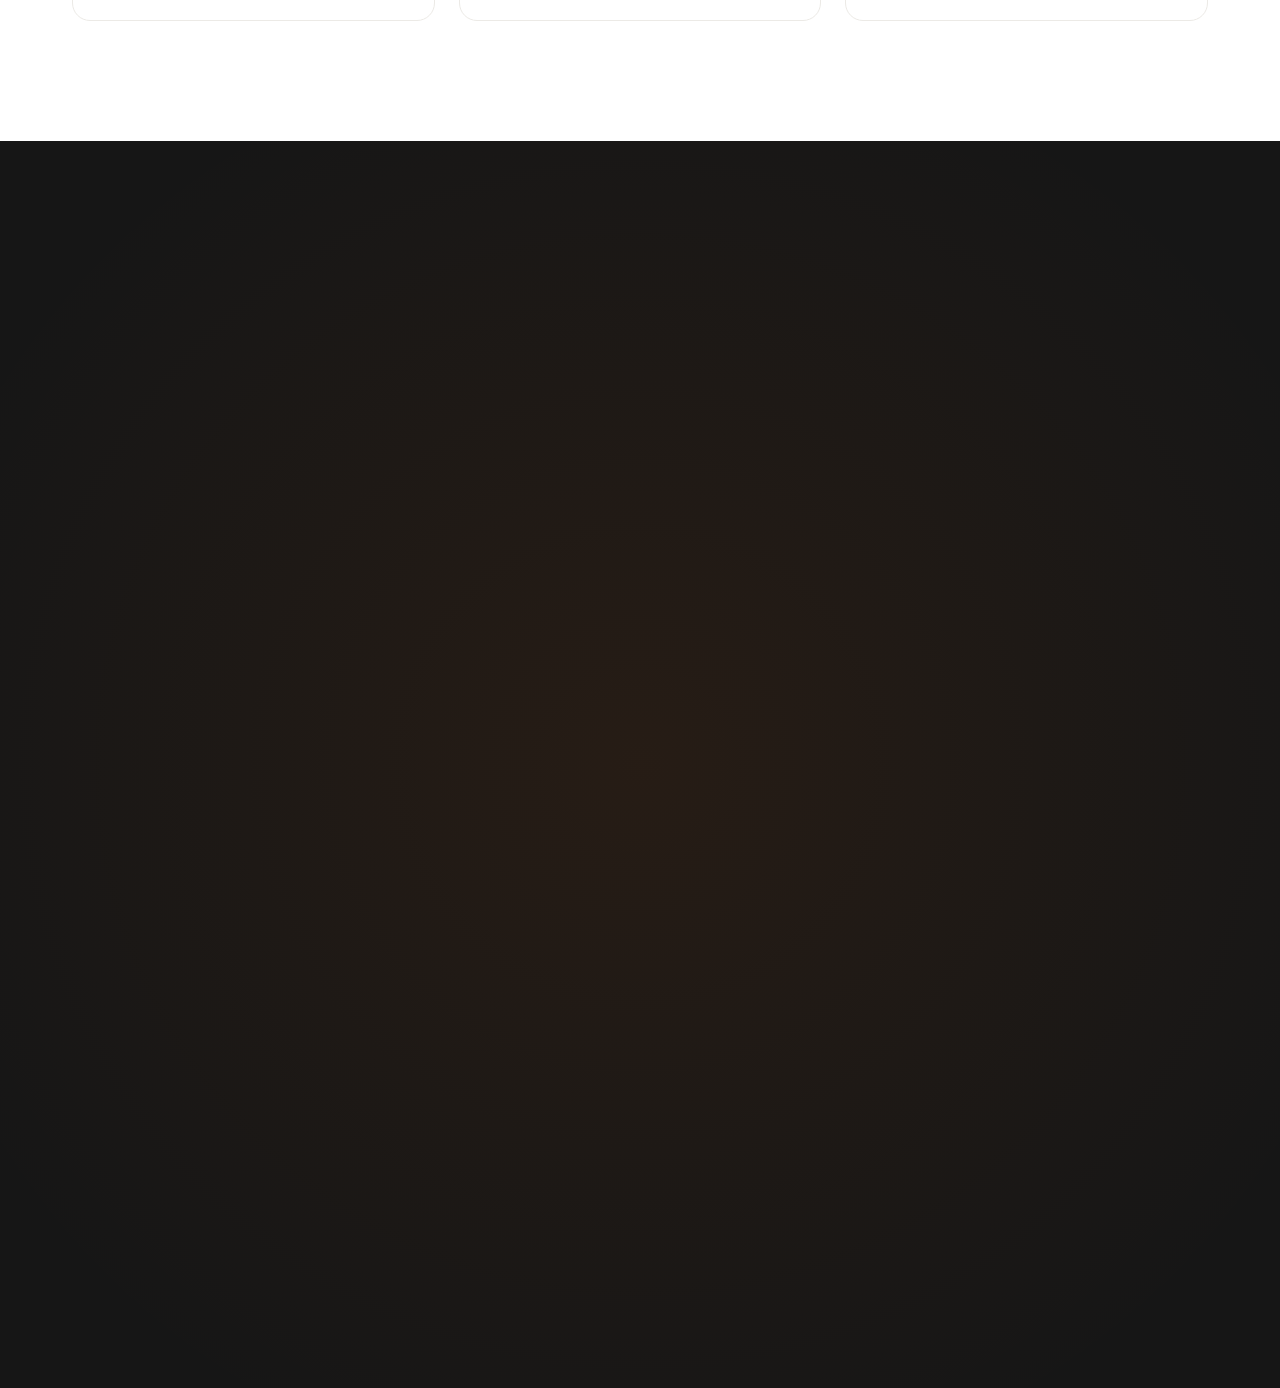
==== commit 17426014: "Tambah galeri framed multi-foto dan fullscreen viewer pada Pilar REC dan Solar PV" ====
--- a/index.html
+++ b/index.html
@@ -8,7 +8,7 @@
   <link rel="preconnect" href="https://fonts.googleapis.com" />
   <link href="https://fonts.googleapis.com/css2?family=Plus+Jakarta+Sans:wght@300;400;500;600;700;800&display=swap"
     rel="stylesheet" />
-  <link rel="stylesheet" href="style.css?v=3.3.1" />
+  <link rel="stylesheet" href="style.css?v=3.4.0" />
 </head>
 
 <body>
@@ -632,15 +632,35 @@
           <div class="scope-acc-panel" id="scope-panel-0" role="region">
             <div class="scope-acc-panel-inner">
               <div class="scope-detail">
-                <figure class="scope-detail-media">
-                  <img src="assets/scopeimplementasi/energysource/Agreement%20REC.jpeg"
-                    alt="Renewable Energy Certificate (REC) Agreement from PLN" loading="lazy" />
-                  <span class="scope-media-badge">&#x26A1; REC &bull; PLN Indonesia</span>
-                  <div class="scope-media-stat">
-                    <strong>100%</strong>
-                    <span>Renewable Energy Certified</span>
+                <div class="scope-media-col">
+                  <figure class="scope-detail-media" data-pilar-idx="0" title="Click to view 4 photos in fullscreen">
+                    <img id="scopeMainImg-0" src="assets/scopeimplementasi/energysource/Agreement%20REC.jpeg"
+                      alt="Renewable Energy Certificate (REC) Agreement from PLN" loading="lazy" />
+                    <span class="scope-media-badge">&#x26A1; REC &bull; PLN Indonesia</span>
+                    <div class="scope-media-stat">
+                      <strong>100%</strong>
+                      <span>Renewable Energy Certified</span>
+                    </div>
+                    <span class="scope-media-hint" aria-hidden="true">
+                      <svg viewBox="0 0 24 24" fill="none" width="14" height="14"><path d="M15 3h6v6M9 21H3v-6M21 3l-7 7M3 21l7-7" stroke="currentColor" stroke-width="2.2" stroke-linecap="round" stroke-linejoin="round"/></svg>
+                      <span>4 Photos</span>
+                    </span>
+                  </figure>
+                  <div class="scope-thumb-strip" data-cols="4" data-pilar-idx="0">
+                    <button class="scope-thumb is-active" type="button" data-img-idx="0" title="REC Official Agreement — PT PLN (Persero)">
+                      <img src="assets/scopeimplementasi/energysource/Agreement%20REC.jpeg" alt="REC Agreement" loading="lazy" />
+                    </button>
+                    <button class="scope-thumb" type="button" data-img-idx="1" title="Renewable Energy Certificate Handover Ceremony">
+                      <img src="assets/scopeimplementasi/energysource/agrement%20rec.jpeg" alt="REC Handover" loading="lazy" />
+                    </button>
+                    <button class="scope-thumb" type="button" data-img-idx="2" title="REC Partnership Documentation">
+                      <img src="assets/scopeimplementasi/energysource/agrement%20rec2.jpeg" alt="REC Documentation" loading="lazy" />
+                    </button>
+                    <button class="scope-thumb" type="button" data-img-idx="3" title="Clean Energy Transition Strategic Partnership">
+                      <img src="assets/scopeimplementasi/energysource/agrementrec3.jpeg" alt="REC Ceremony" loading="lazy" />
+                    </button>
                   </div>
-                </figure>
+                </div>
                 <div class="scope-detail-body">
                   <p class="scope-desc">All electricity consumed across Pratama Group is certified by <strong>100%
                       Renewable Energy Certificates (REC)</strong> from PT PLN (Persero) Indonesia. Every kWh used is
@@ -683,15 +703,38 @@
           <div class="scope-acc-panel" id="scope-panel-1" role="region">
             <div class="scope-acc-panel-inner">
               <div class="scope-detail">
-                <figure class="scope-detail-media">
-                  <img src="assets/scopeimplementasi/solarpvrooftop/Agreement%20Solar%20PV.jpg"
-                    alt="Solar PV Rooftop installation and agreement" loading="lazy" />
-                  <span class="scope-media-badge">&#x2600; Solar PV Rooftop</span>
-                  <div class="scope-media-stat">
-                    <strong>6,2 MWp</strong>
-                    <span>Total Installed Capacity</span>
+                <div class="scope-media-col">
+                  <figure class="scope-detail-media" data-pilar-idx="1" title="Click to view 5 photos in fullscreen">
+                    <img id="scopeMainImg-1" src="assets/scopeimplementasi/solarpvrooftop/Agreement%20Solar%20PV.jpg"
+                      alt="Solar PV Rooftop installation and agreement" loading="lazy" />
+                    <span class="scope-media-badge">&#x2600; Solar PV Rooftop</span>
+                    <div class="scope-media-stat">
+                      <strong>6,2 MWp</strong>
+                      <span>Total Installed Capacity</span>
+                    </div>
+                    <span class="scope-media-hint" aria-hidden="true">
+                      <svg viewBox="0 0 24 24" fill="none" width="14" height="14"><path d="M15 3h6v6M9 21H3v-6M21 3l-7 7M3 21l7-7" stroke="currentColor" stroke-width="2.2" stroke-linecap="round" stroke-linejoin="round"/></svg>
+                      <span>5 Photos</span>
+                    </span>
+                  </figure>
+                  <div class="scope-thumb-strip" data-cols="5" data-pilar-idx="1">
+                    <button class="scope-thumb is-active" type="button" data-img-idx="0" title="Solar PV Rooftop Power Purchase Agreement">
+                      <img src="assets/scopeimplementasi/solarpvrooftop/Agreement%20Solar%20PV.jpg" alt="Solar PV Agreement" loading="lazy" />
+                    </button>
+                    <button class="scope-thumb" type="button" data-img-idx="1" title="Solar PV Rooftop Installation & Roof Inspection">
+                      <img src="assets/scopeimplementasi/solarpvrooftop/agrement%20solar%20pv.png" alt="Solar PV Installation" loading="lazy" />
+                    </button>
+                    <button class="scope-thumb" type="button" data-img-idx="2" title="Solar PV Partnership Official Signing Ceremony">
+                      <img src="assets/scopeimplementasi/solarpvrooftop/penandatanganan%20solar%20pv..png" alt="Solar PV Signing Ceremony" loading="lazy" />
+                    </button>
+                    <button class="scope-thumb" type="button" data-img-idx="3" title="Solar PV Management & Stakeholder Signing Event">
+                      <img src="assets/scopeimplementasi/solarpvrooftop/penandatanganan%20solar%20pv.png" alt="Solar PV Management Signing" loading="lazy" />
+                    </button>
+                    <button class="scope-thumb" type="button" data-img-idx="4" title="Rooftop Solar PV Operational Array (6.2 MWp)">
+                      <img src="assets/scopeimplementasi/solarpvrooftop/solar%20pv.jpeg" alt="Solar PV Operational Array" loading="lazy" />
+                    </button>
                   </div>
-                </figure>
+                </div>
                 <div class="scope-detail-body">
                   <p class="scope-desc">Development of on-site rooftop solar photovoltaic power plants. Green
                     electricity generated directly at factory facilities reduces grid dependency and accelerates
@@ -739,15 +782,21 @@
           <div class="scope-acc-panel" id="scope-panel-2" role="region">
             <div class="scope-acc-panel-inner">
               <div class="scope-detail">
-                <figure class="scope-detail-media">
-                  <img src="assets/scopeimplementasi/efisiensiprogram/tdl-elektrik.jpeg"
-                    alt="Hydraulic Press Electric TDL conversion" loading="lazy" />
-                  <span class="scope-media-badge">&#x2699; Equipment Efficiency</span>
-                  <div class="scope-media-stat">
-                    <strong>2 Site</strong>
-                    <span>Hydraulic Press Conversion</span>
-                  </div>
-                </figure>
+                <div class="scope-media-col">
+                  <figure class="scope-detail-media" data-pilar-idx="2" title="Click to view photo in fullscreen">
+                    <img id="scopeMainImg-2" src="assets/scopeimplementasi/efisiensiprogram/tdl-elektrik.jpeg"
+                      alt="Hydraulic Press Electric TDL conversion" loading="lazy" />
+                    <span class="scope-media-badge">&#x2699; Equipment Efficiency</span>
+                    <div class="scope-media-stat">
+                      <strong>2 Site</strong>
+                      <span>Hydraulic Press Conversion</span>
+                    </div>
+                    <span class="scope-media-hint" aria-hidden="true">
+                      <svg viewBox="0 0 24 24" fill="none" width="14" height="14"><path d="M15 3h6v6M9 21H3v-6M21 3l-7 7M3 21l7-7" stroke="currentColor" stroke-width="2.2" stroke-linecap="round" stroke-linejoin="round"/></svg>
+                      <span>1 Photo</span>
+                    </span>
+                  </figure>
+                </div>
                 <div class="scope-detail-body">
                   <p class="scope-desc">Conversion of production line hydraulic presses from gas-fired heating to
                     electric drive. This initiative directly eliminates combustion emissions, reduces energy intensity
@@ -1341,7 +1390,7 @@
   <script src="https://cdnjs.cloudflare.com/ajax/libs/gsap/3.12.5/ScrollTrigger.min.js"></script>
   <script src="https://cdn.jsdelivr.net/npm/lenis@1.1.18/dist/lenis.min.js"></script>
 
-  <script src="script.js?v=3.3.1"></script>
+  <script src="script.js?v=3.4.0"></script>
 </body>
 
 </html>
--- a/style.css
+++ b/style.css
@@ -2584,7 +2584,7 @@
 /* Detail layout: media + text */
 .scope-detail {
   display: grid;
-  grid-template-columns: minmax(0, 0.72fr) minmax(0, 1.28fr);
+  grid-template-columns: minmax(0, 0.76fr) minmax(0, 1.24fr);
   gap: 28px;
   padding: 6px 26px 28px;
   align-items: start;
@@ -2592,6 +2592,14 @@
 .scope-detail-body {
   display: flex;
   flex-direction: column;
+}
+
+/* Framed media container with multi-photo gallery */
+.scope-media-col {
+  display: flex;
+  flex-direction: column;
+  gap: 10px;
+  width: 100%;
 }
 
 .scope-detail-media {
@@ -2600,12 +2608,25 @@
   overflow: hidden;
   background: var(--dark);
   aspect-ratio: 4 / 3;
+  cursor: pointer;
+  border: 1px solid rgba(255, 255, 255, 0.08);
+  transition: transform 0.3s cubic-bezier(0.2, 0.8, 0.2, 1), box-shadow 0.3s ease, border-color 0.3s ease;
+  box-shadow: 0 10px 24px rgba(0, 0, 0, 0.35);
+}
+.scope-detail-media:hover {
+  transform: translateY(-2px);
+  border-color: rgba(232, 102, 10, 0.5);
+  box-shadow: 0 14px 32px rgba(232, 102, 10, 0.22);
 }
 .scope-detail-media img {
   width: 100%;
   height: 100%;
   object-fit: cover;
   display: block;
+  transition: transform 0.4s ease, opacity 0.25s ease;
+}
+.scope-detail-media:hover img {
+  transform: scale(1.02);
 }
 .scope-detail-media::after {
   content: '';
@@ -2629,6 +2650,84 @@
   border-radius: 100px;
   backdrop-filter: blur(8px);
 }
+.scope-media-hint {
+  position: absolute;
+  top: 12px;
+  right: 12px;
+  z-index: 3;
+  display: inline-flex;
+  align-items: center;
+  gap: 6px;
+  padding: 5px 11px;
+  font-size: 0.66rem;
+  font-weight: 700;
+  letter-spacing: 0.04em;
+  color: #fff;
+  background: rgba(14, 14, 14, 0.82);
+  backdrop-filter: blur(8px);
+  border: 1px solid rgba(255, 255, 255, 0.18);
+  border-radius: 100px;
+  transition: background 0.25s ease, border-color 0.25s ease, transform 0.25s ease;
+  pointer-events: none;
+}
+.scope-detail-media:hover .scope-media-hint {
+  background: rgba(232, 102, 10, 0.95);
+  border-color: rgba(232, 102, 10, 1);
+  transform: scale(1.04);
+}
+
+/* Framed Thumbnail Strip */
+.scope-thumb-strip {
+  display: grid;
+  gap: 8px;
+  width: 100%;
+}
+.scope-thumb-strip[data-cols="4"] {
+  grid-template-columns: repeat(4, 1fr);
+}
+.scope-thumb-strip[data-cols="5"] {
+  grid-template-columns: repeat(5, 1fr);
+}
+.scope-thumb {
+  position: relative;
+  aspect-ratio: 4 / 3;
+  border-radius: 8px;
+  overflow: hidden;
+  padding: 0;
+  margin: 0;
+  background: #141414;
+  border: 2px solid rgba(255, 255, 255, 0.12);
+  cursor: pointer;
+  outline: none;
+  transition: transform 0.2s ease, border-color 0.2s ease, box-shadow 0.2s ease;
+}
+.scope-thumb img {
+  width: 100%;
+  height: 100%;
+  object-fit: cover;
+  display: block;
+  transition: transform 0.3s ease, opacity 0.2s ease;
+}
+.scope-thumb:hover {
+  transform: translateY(-2px);
+  border-color: rgba(232, 102, 10, 0.85);
+  box-shadow: 0 4px 14px rgba(232, 102, 10, 0.35);
+}
+.scope-thumb:hover img {
+  transform: scale(1.08);
+}
+.scope-thumb.is-active {
+  border-color: #e8660a;
+  box-shadow: 0 0 0 1px #e8660a, 0 4px 14px rgba(232, 102, 10, 0.5);
+}
+.scope-thumb.is-active::after {
+  content: '';
+  position: absolute;
+  inset: 0;
+  border: 1px solid rgba(255, 255, 255, 0.45);
+  border-radius: 6px;
+  pointer-events: none;
+}
 .scope-media-stat {
   position: absolute;
   left: 16px;
@@ -3047,6 +3146,7 @@
   .scope-acc-name { font-size: 0.94rem; }
   .scope-acc-kicker { font-size: 0.6rem; }
   .scope-detail { padding: 4px 18px 22px; }
+  .scope-thumb-strip { gap: 6px; }
   .scope-metrics { grid-template-columns: 1fr; }
   .scope-foot { flex-direction: column; align-items: flex-start; gap: 4px; }
   .scope-media-stat strong { font-size: 1.45rem; }
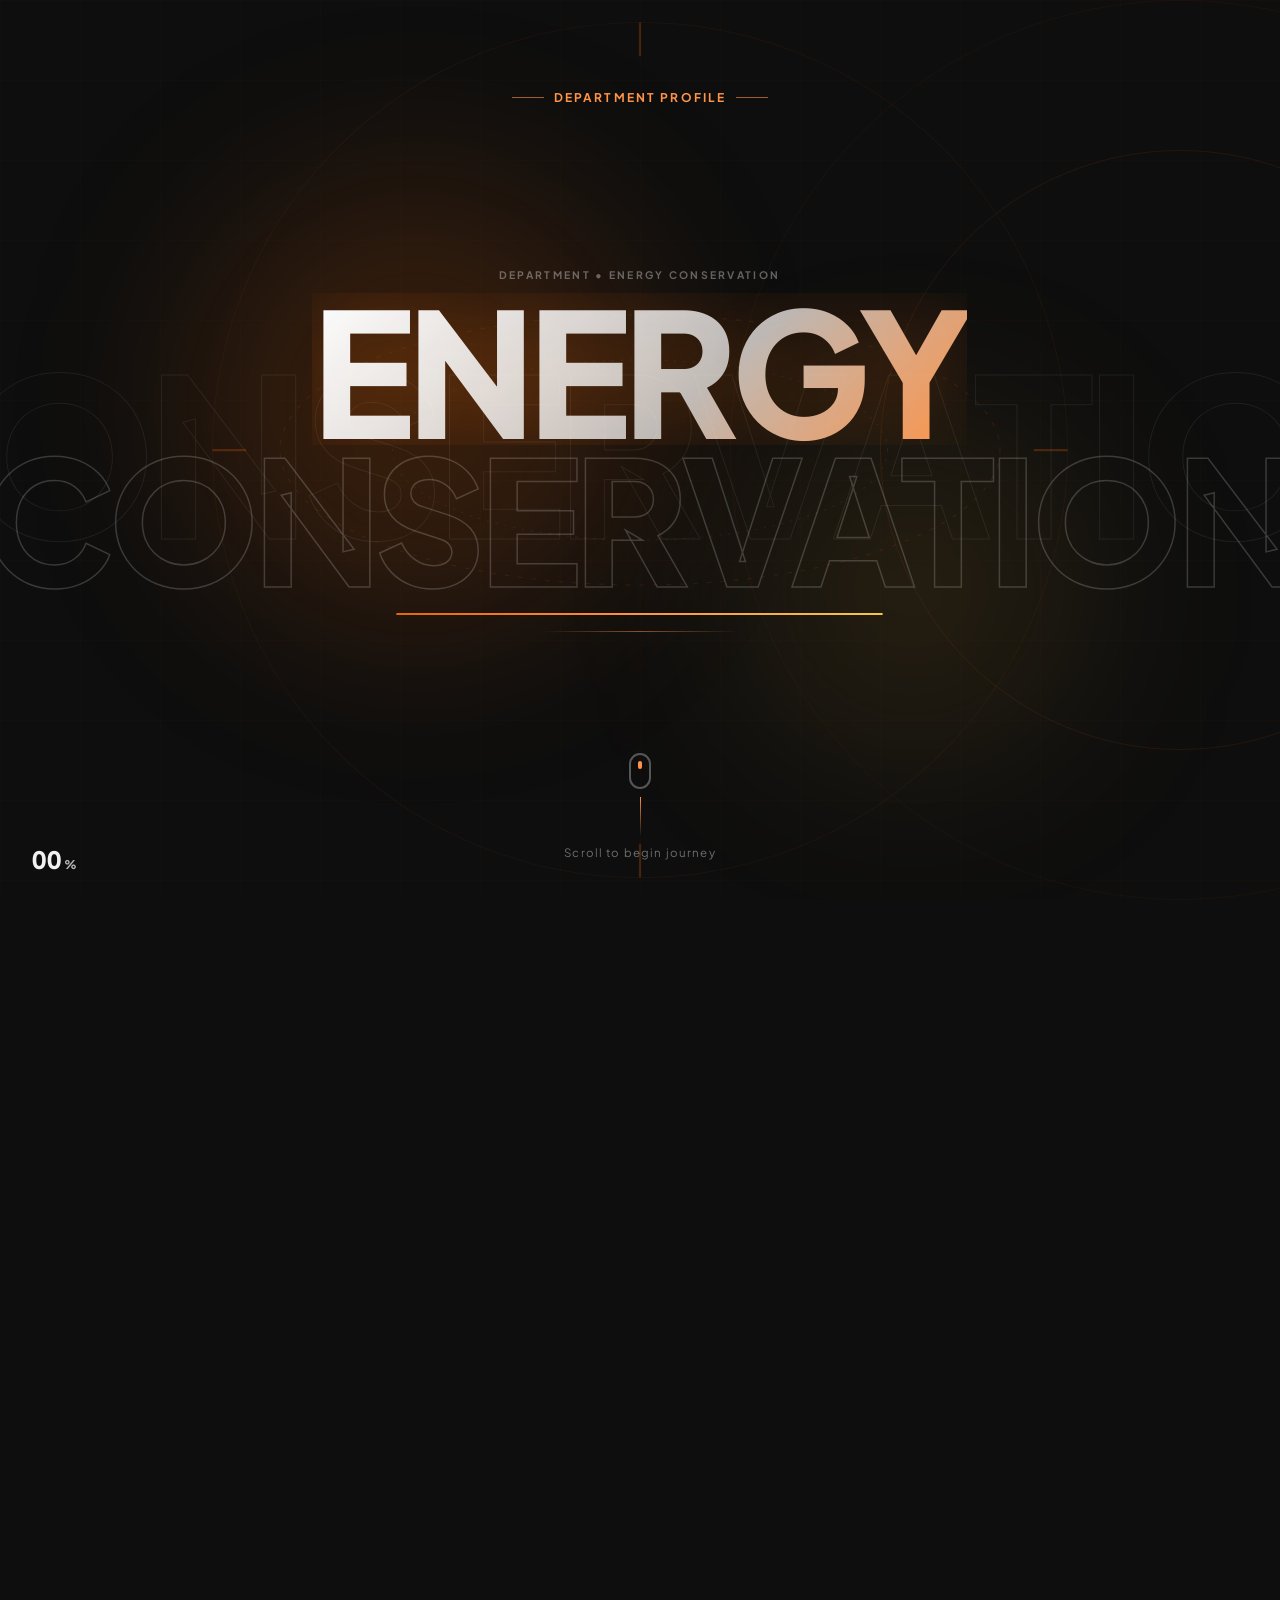
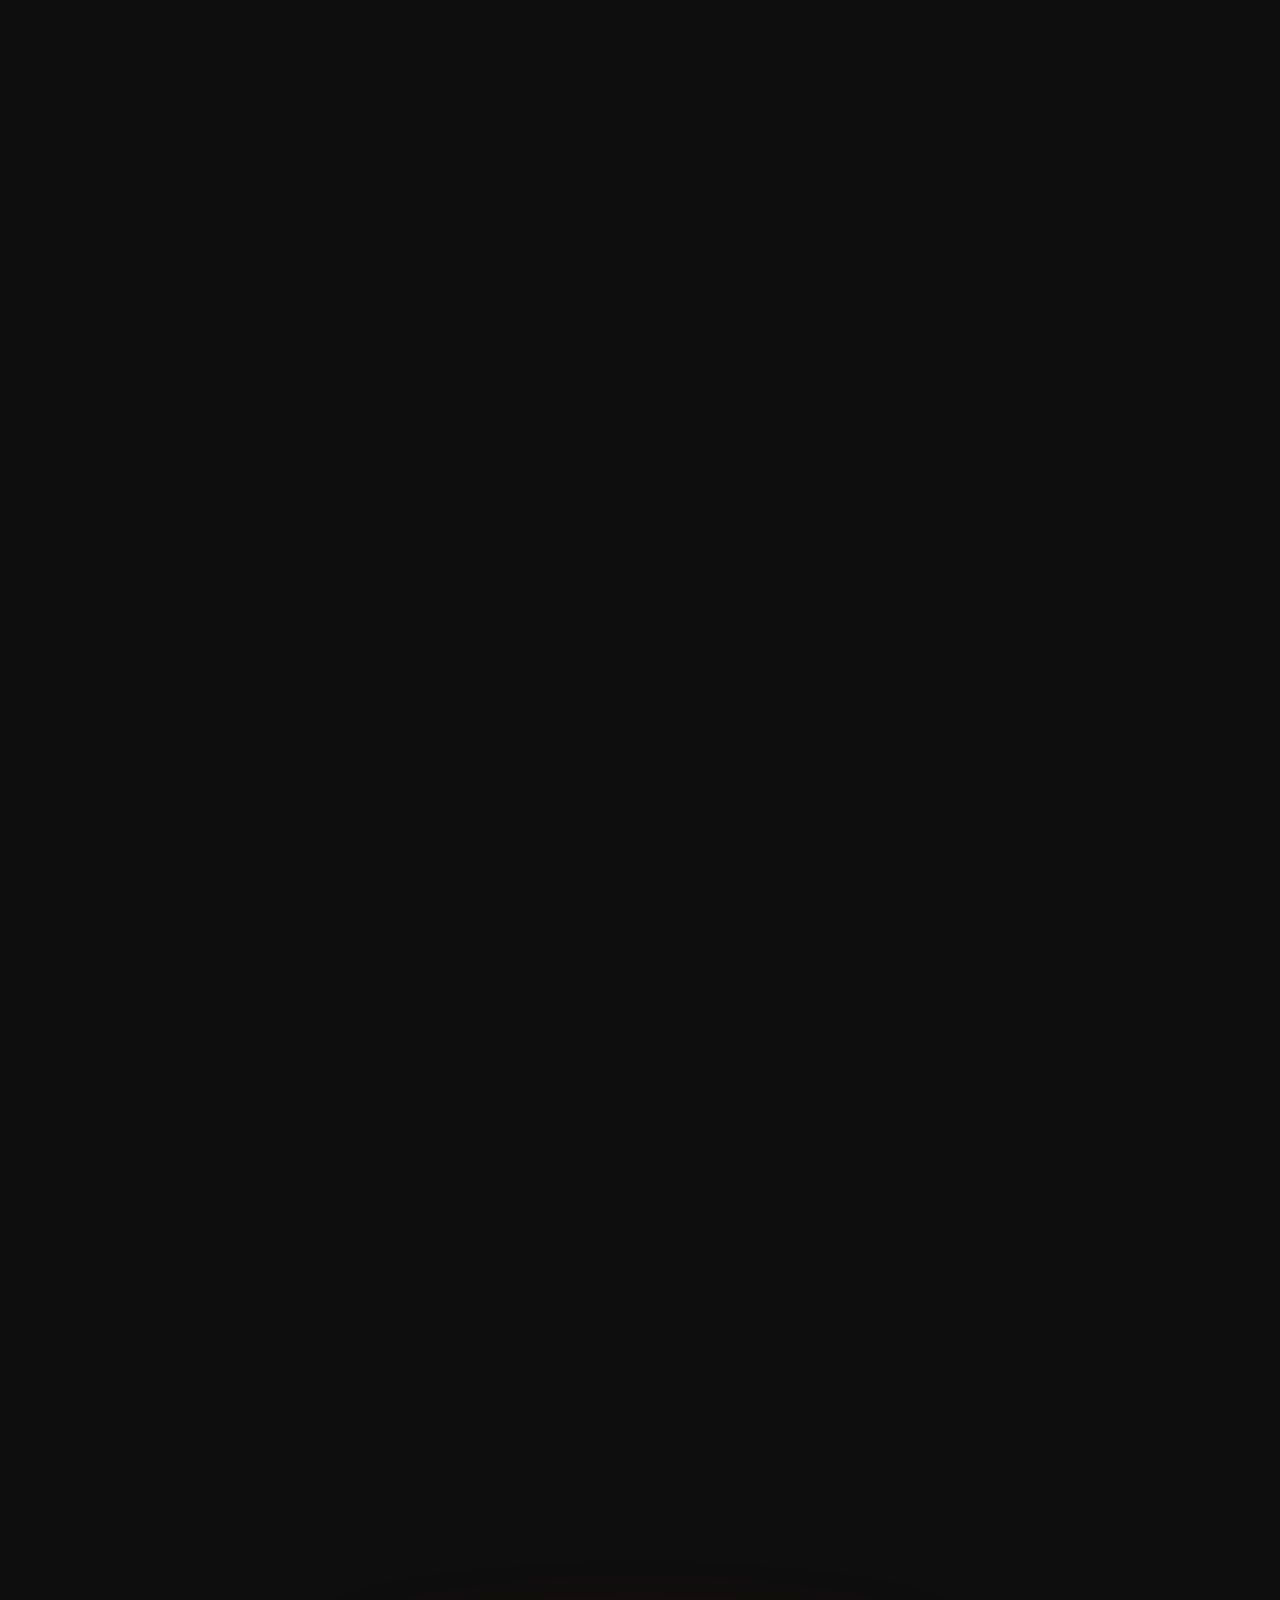
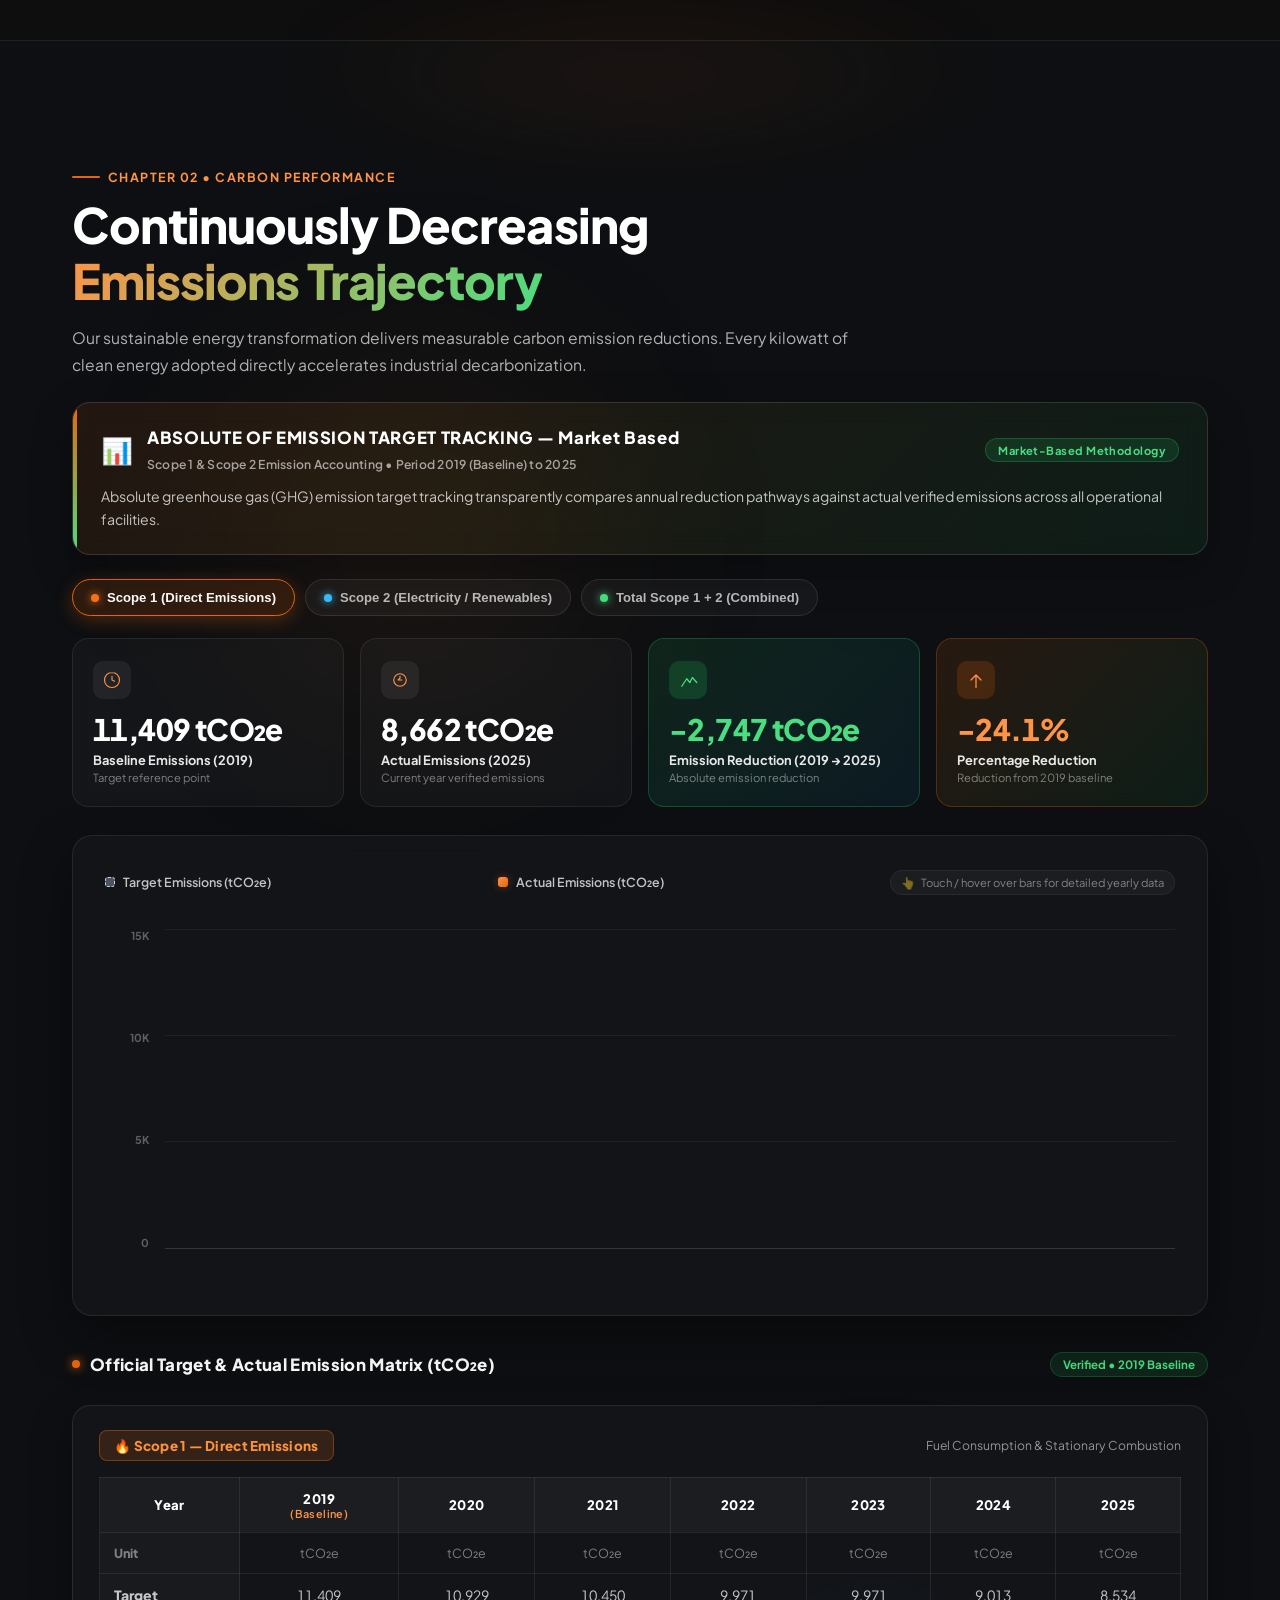
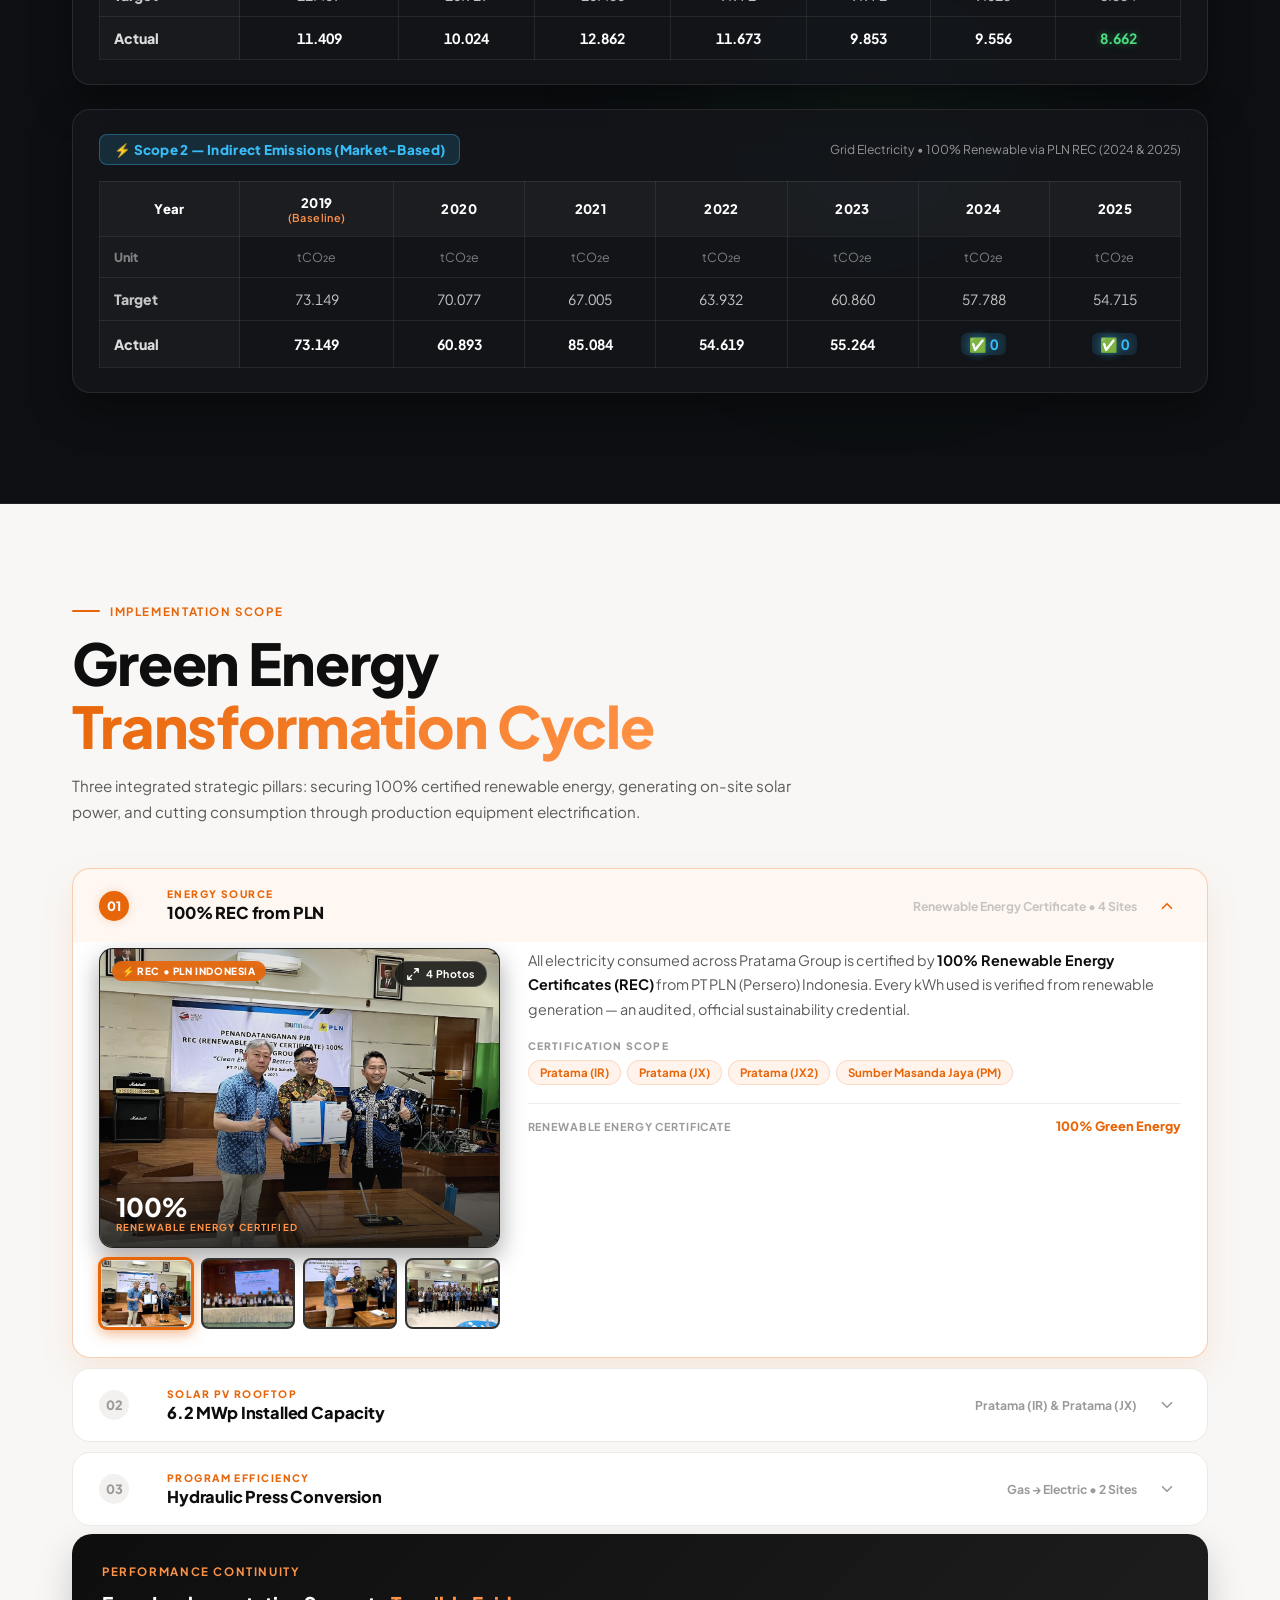
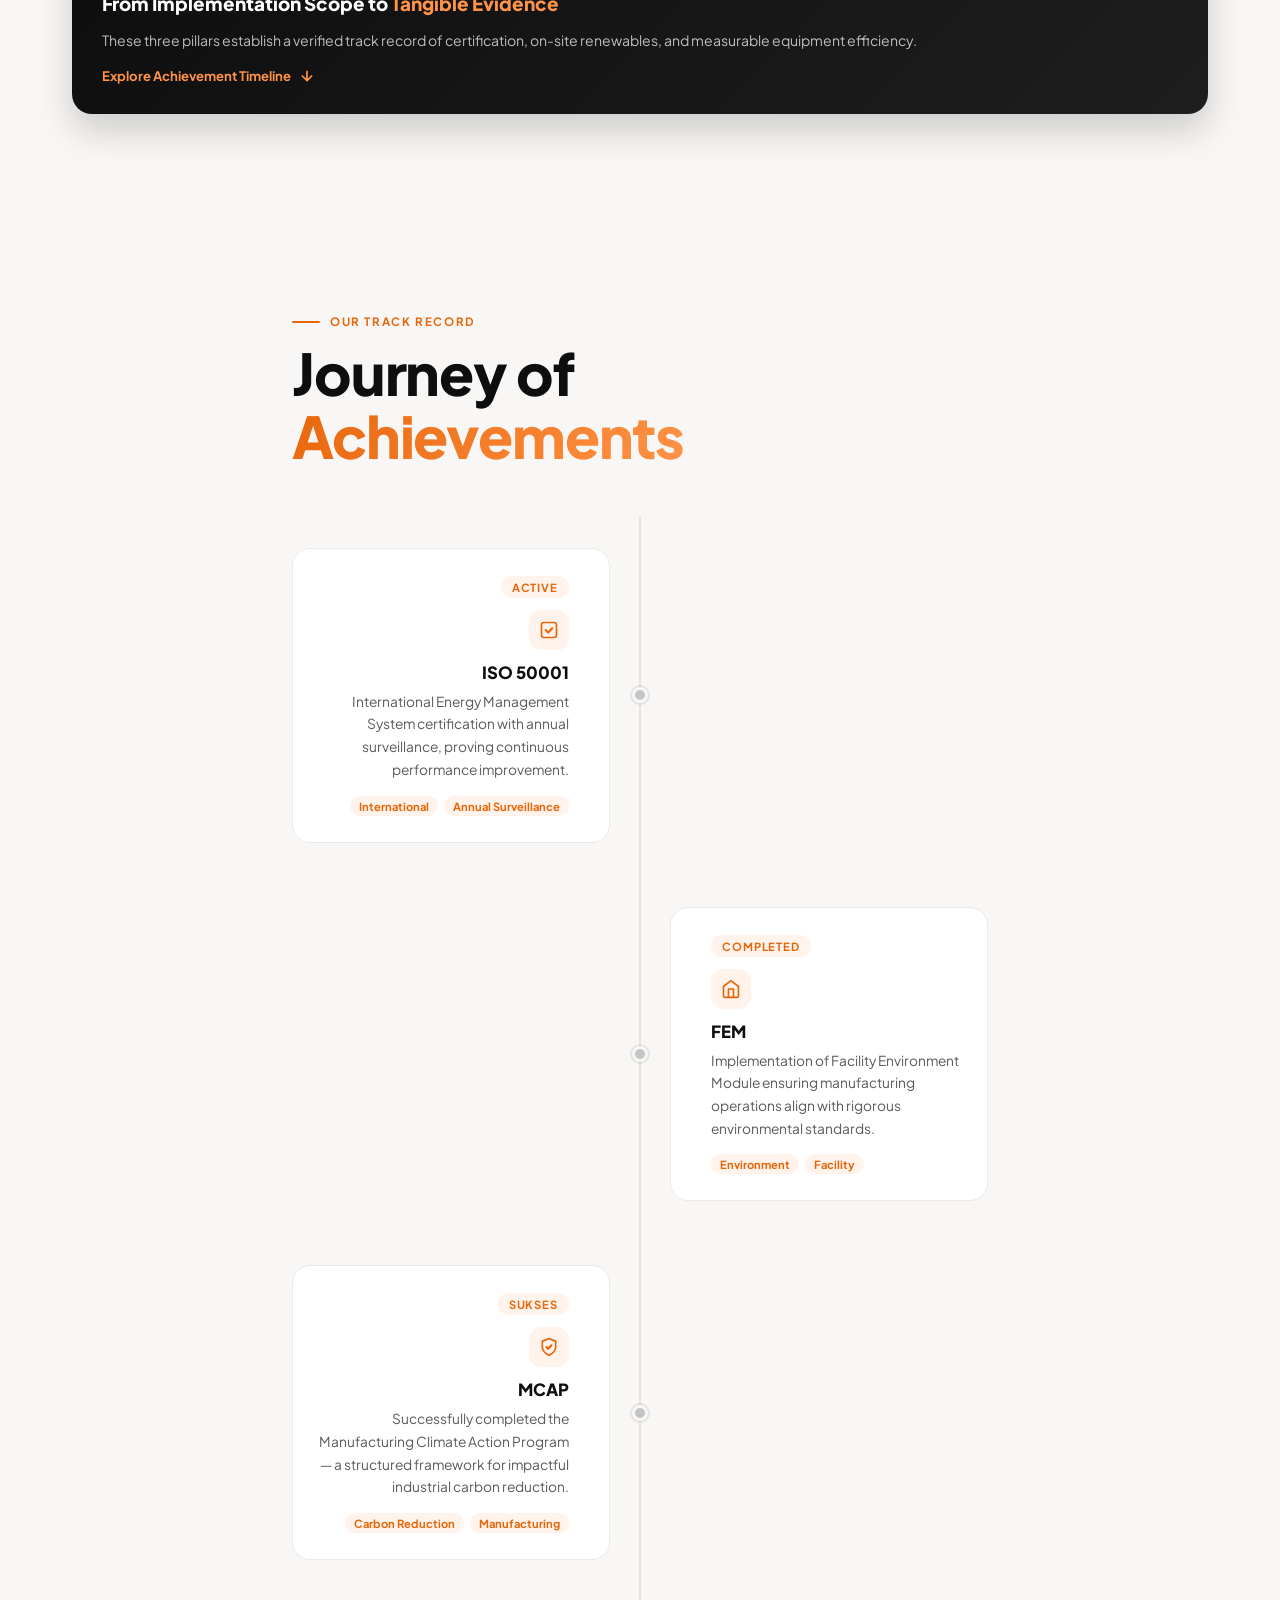
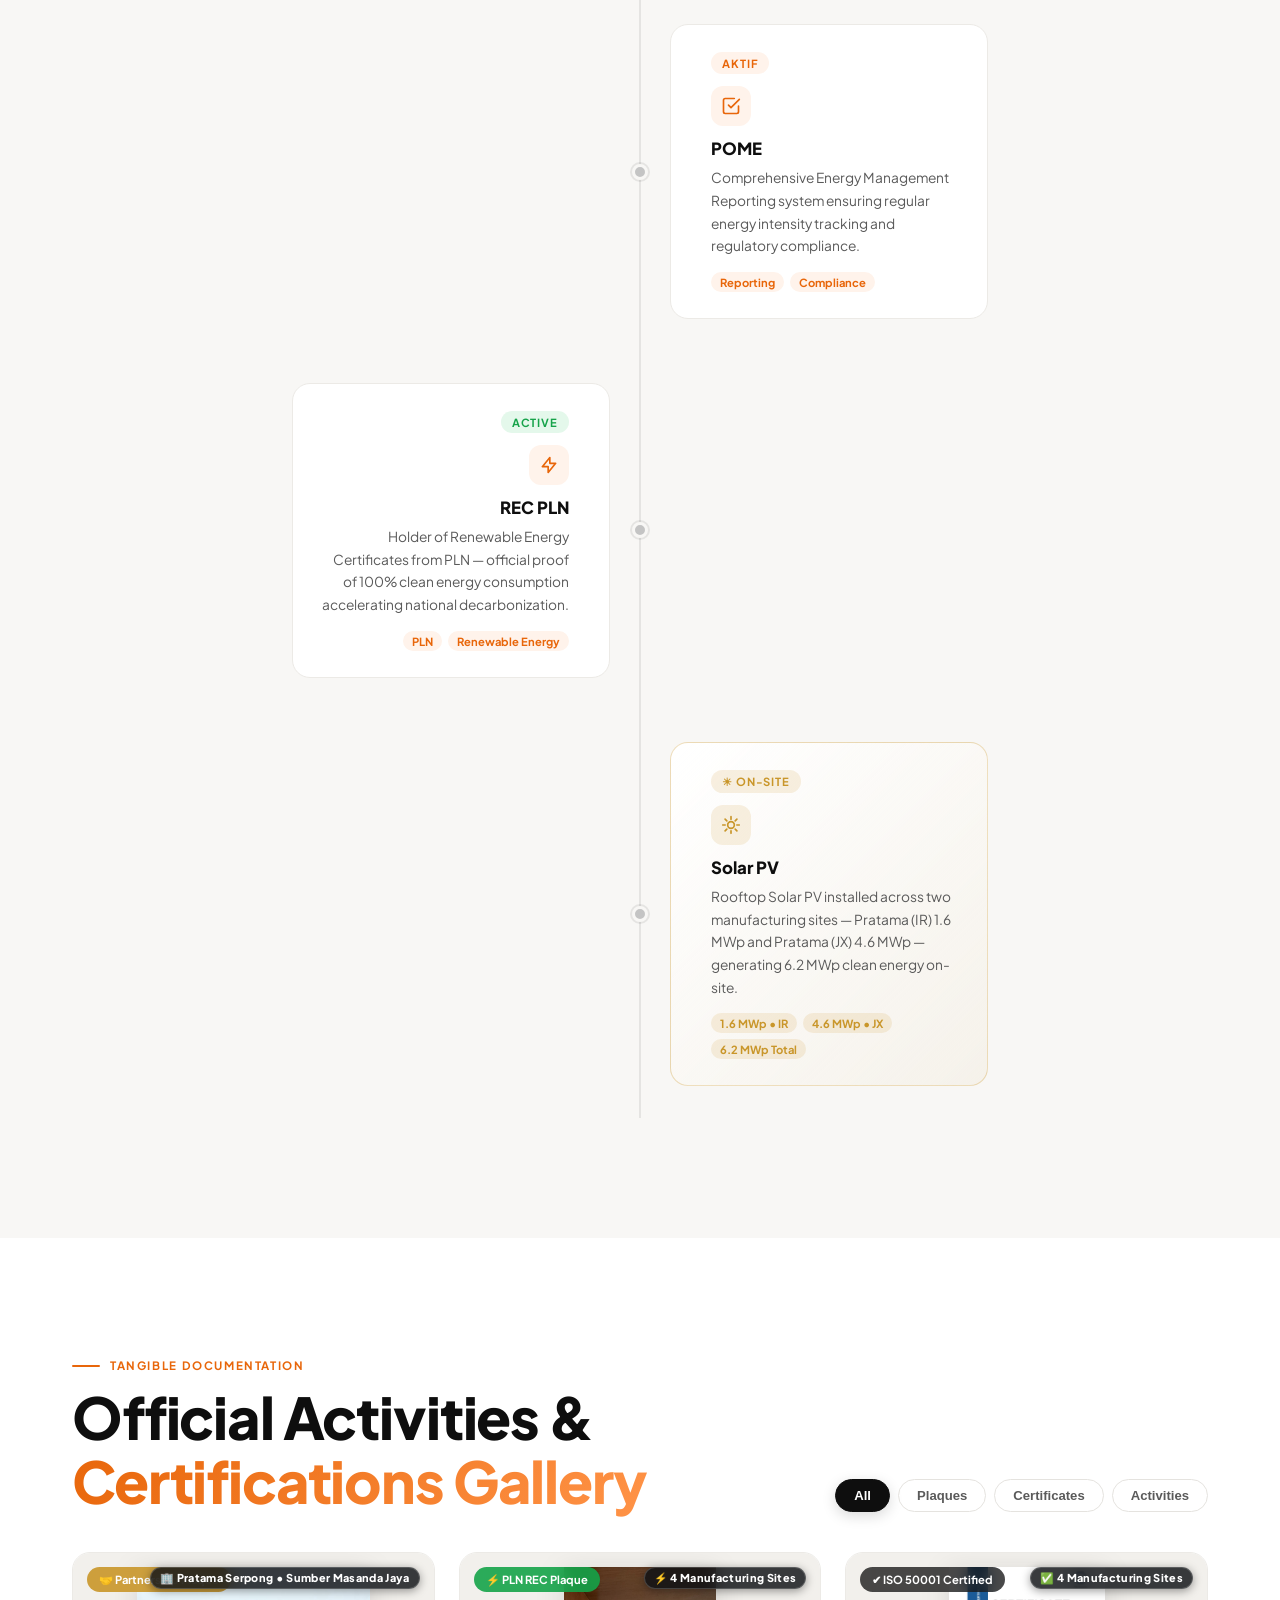
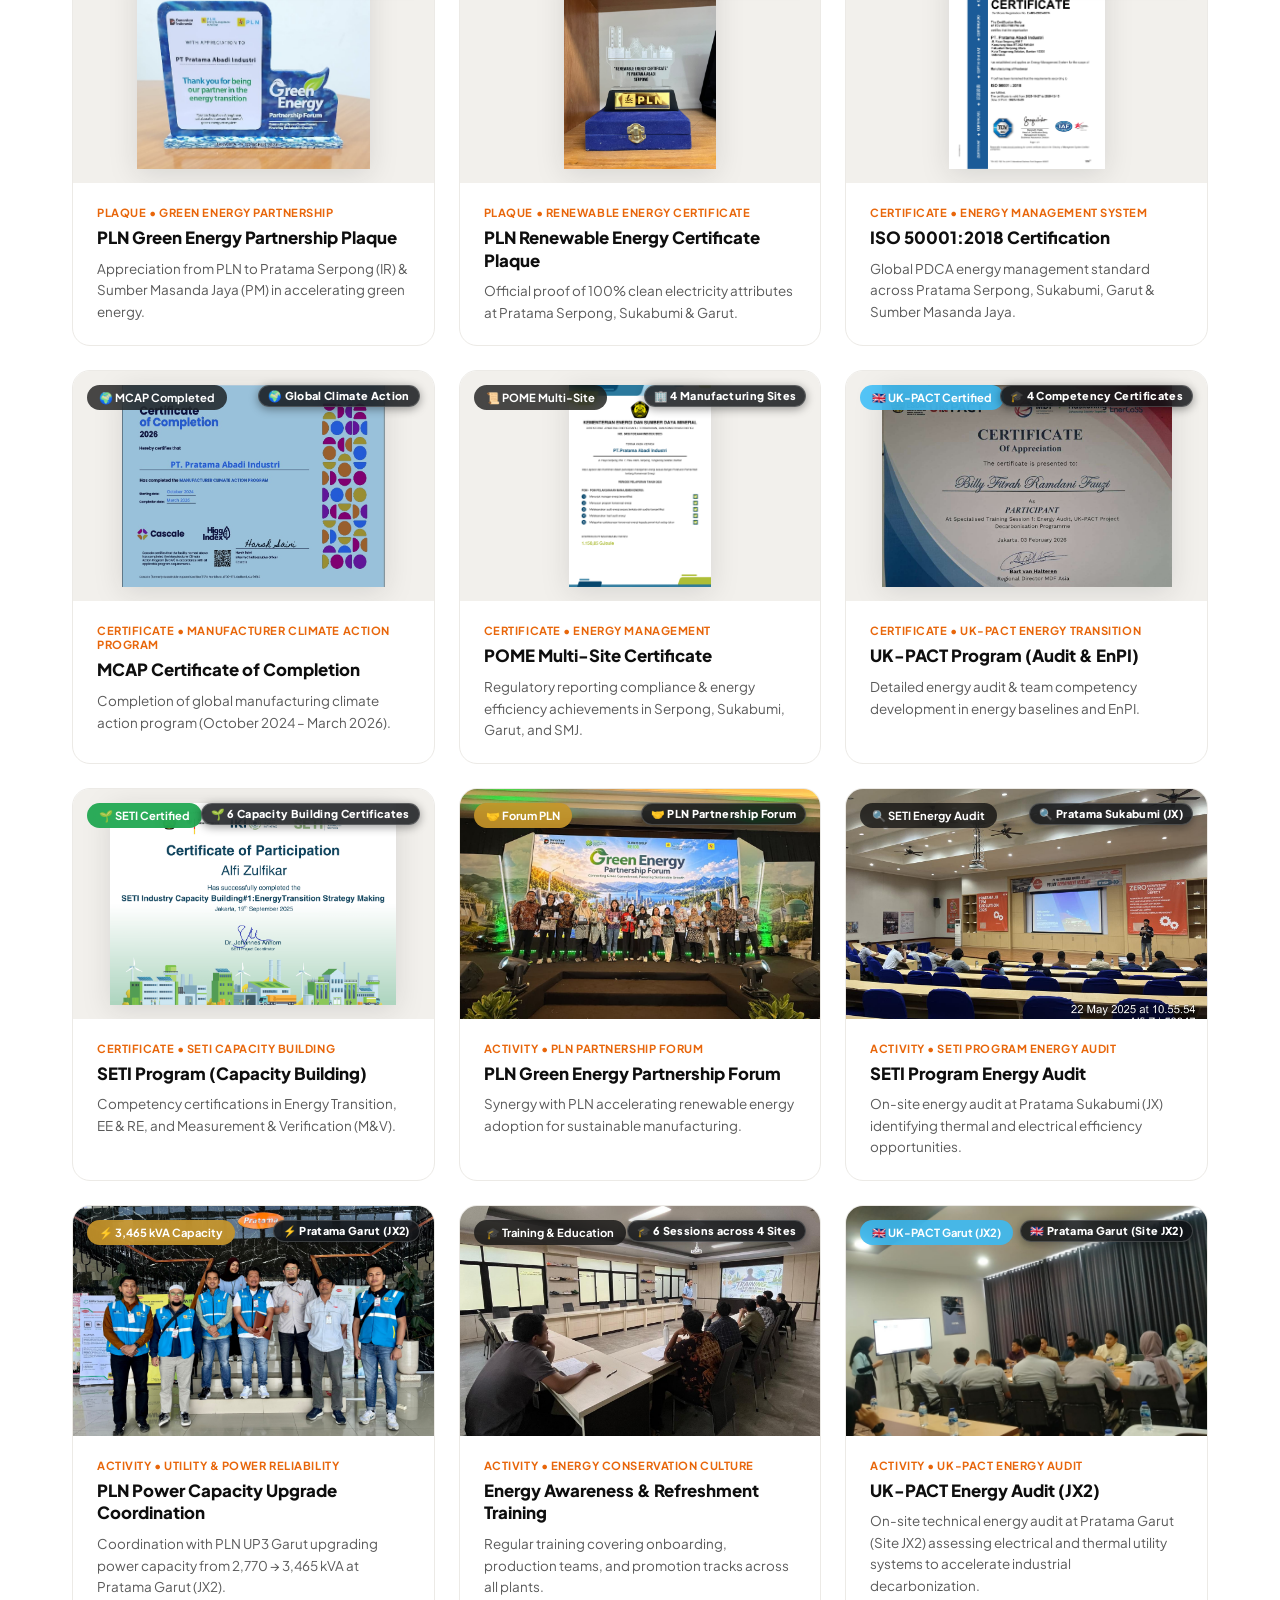
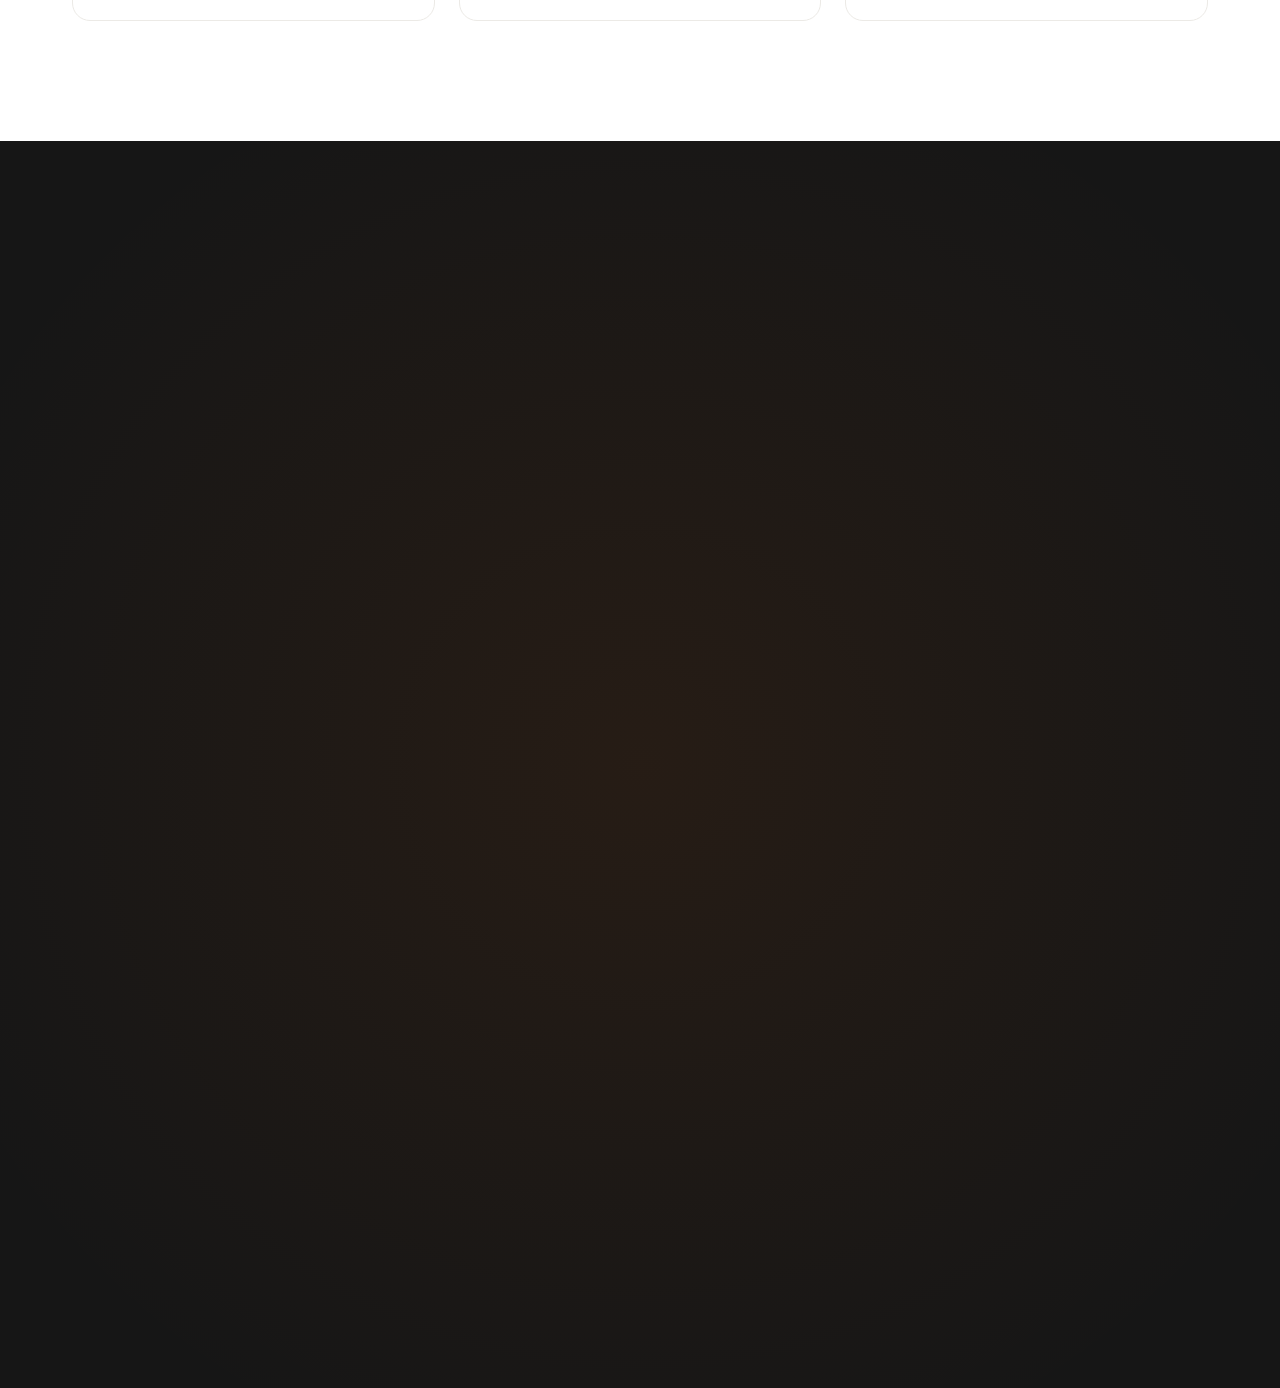
==== commit 54dc07d1: "Highlight agrement rec.jpeg sebagai foto utama dan urutan awal di pilar REC PLN" ====
--- a/index.html
+++ b/index.html
@@ -8,7 +8,7 @@
   <link rel="preconnect" href="https://fonts.googleapis.com" />
   <link href="https://fonts.googleapis.com/css2?family=Plus+Jakarta+Sans:wght@300;400;500;600;700;800&display=swap"
     rel="stylesheet" />
-  <link rel="stylesheet" href="style.css?v=3.4.0" />
+  <link rel="stylesheet" href="style.css?v=3.4.1" />
 </head>
 
 <body>
@@ -634,8 +634,8 @@
               <div class="scope-detail">
                 <div class="scope-media-col">
                   <figure class="scope-detail-media" data-pilar-idx="0" title="Click to view 4 photos in fullscreen">
-                    <img id="scopeMainImg-0" src="assets/scopeimplementasi/energysource/Agreement%20REC.jpeg"
-                      alt="Renewable Energy Certificate (REC) Agreement from PLN" loading="lazy" />
+                    <img id="scopeMainImg-0" src="assets/scopeimplementasi/energysource/agrement%20rec.jpeg"
+                      alt="Renewable Energy Certificate (REC) Handover from PLN" loading="lazy" />
                     <span class="scope-media-badge">&#x26A1; REC &bull; PLN Indonesia</span>
                     <div class="scope-media-stat">
                       <strong>100%</strong>
@@ -647,11 +647,11 @@
                     </span>
                   </figure>
                   <div class="scope-thumb-strip" data-cols="4" data-pilar-idx="0">
-                    <button class="scope-thumb is-active" type="button" data-img-idx="0" title="REC Official Agreement — PT PLN (Persero)">
+                    <button class="scope-thumb is-active" type="button" data-img-idx="0" title="Renewable Energy Certificate Handover Ceremony">
+                      <img src="assets/scopeimplementasi/energysource/agrement%20rec.jpeg" alt="REC Handover" loading="lazy" />
+                    </button>
+                    <button class="scope-thumb" type="button" data-img-idx="1" title="REC Official Agreement — PT PLN (Persero)">
                       <img src="assets/scopeimplementasi/energysource/Agreement%20REC.jpeg" alt="REC Agreement" loading="lazy" />
-                    </button>
-                    <button class="scope-thumb" type="button" data-img-idx="1" title="Renewable Energy Certificate Handover Ceremony">
-                      <img src="assets/scopeimplementasi/energysource/agrement%20rec.jpeg" alt="REC Handover" loading="lazy" />
                     </button>
                     <button class="scope-thumb" type="button" data-img-idx="2" title="REC Partnership Documentation">
                       <img src="assets/scopeimplementasi/energysource/agrement%20rec2.jpeg" alt="REC Documentation" loading="lazy" />
@@ -1390,7 +1390,7 @@
   <script src="https://cdnjs.cloudflare.com/ajax/libs/gsap/3.12.5/ScrollTrigger.min.js"></script>
   <script src="https://cdn.jsdelivr.net/npm/lenis@1.1.18/dist/lenis.min.js"></script>
 
-  <script src="script.js?v=3.4.0"></script>
+  <script src="script.js?v=3.4.1"></script>
 </body>
 
 </html>
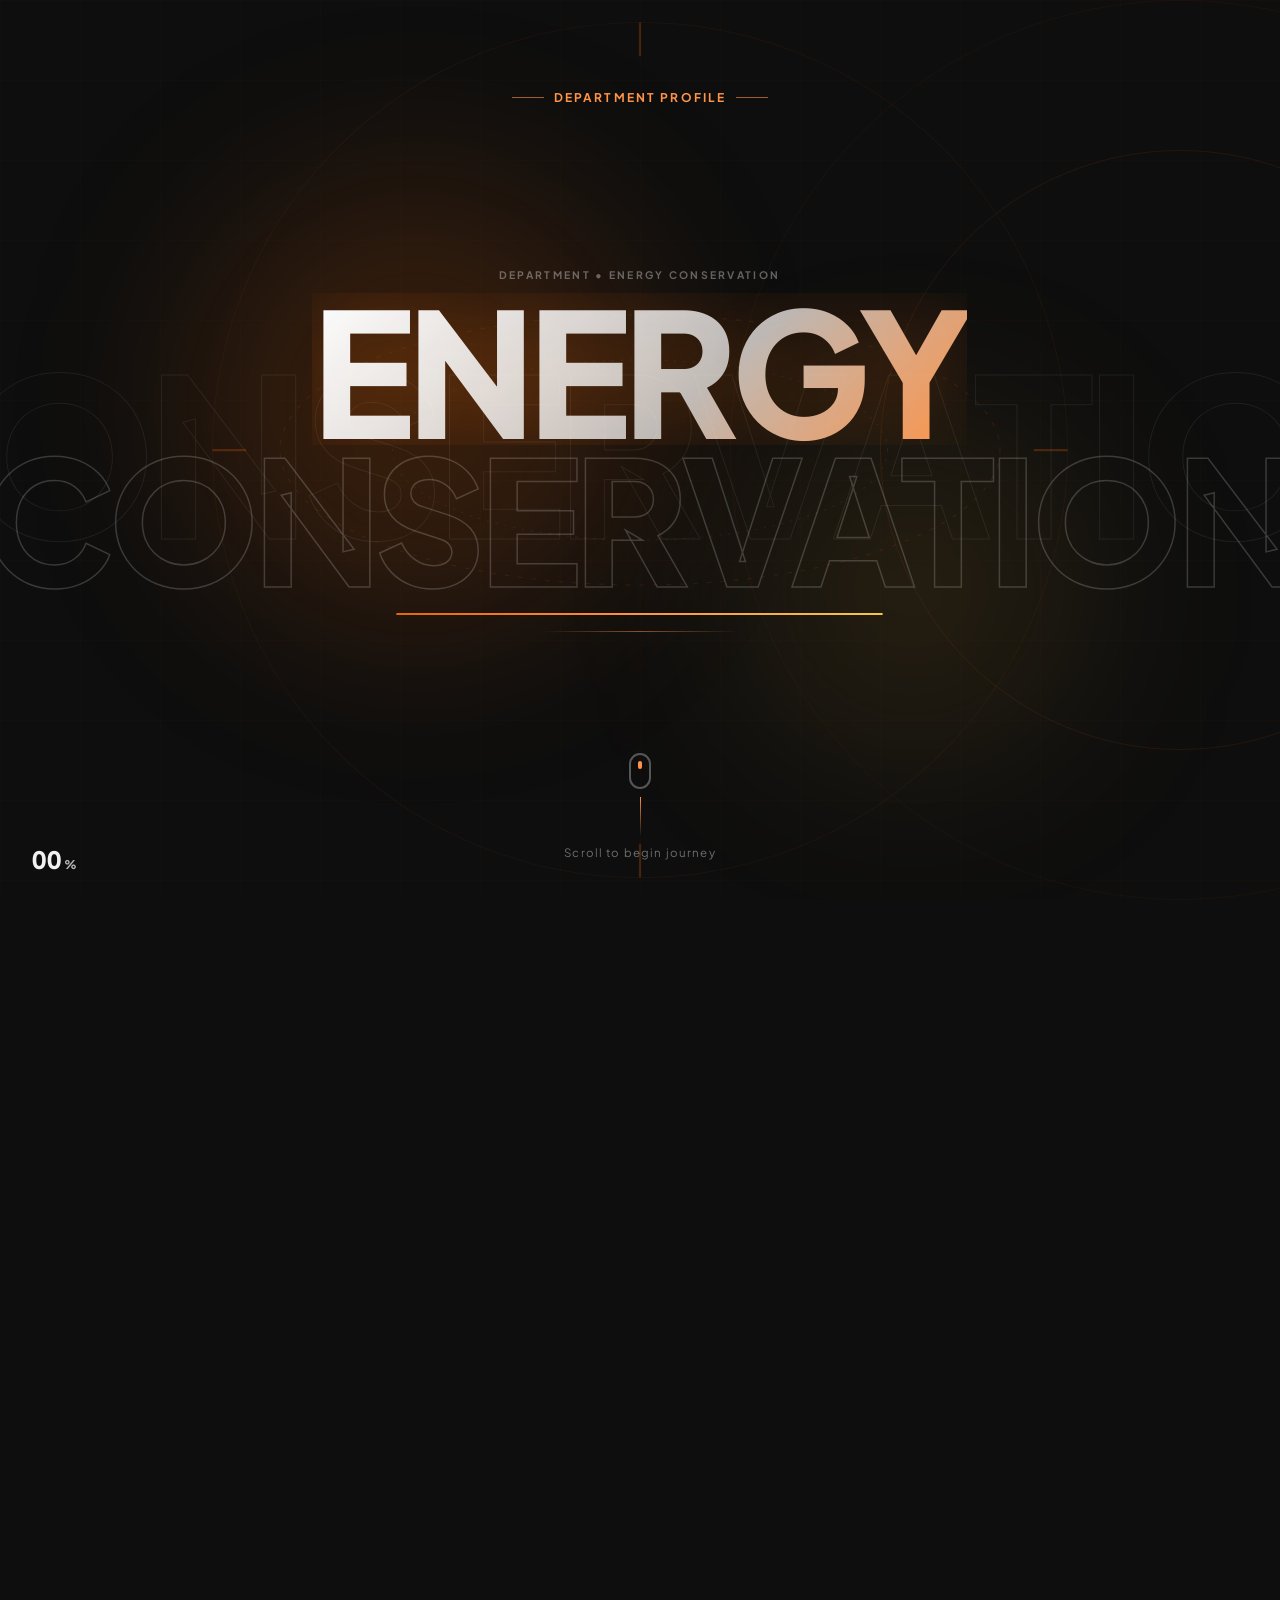
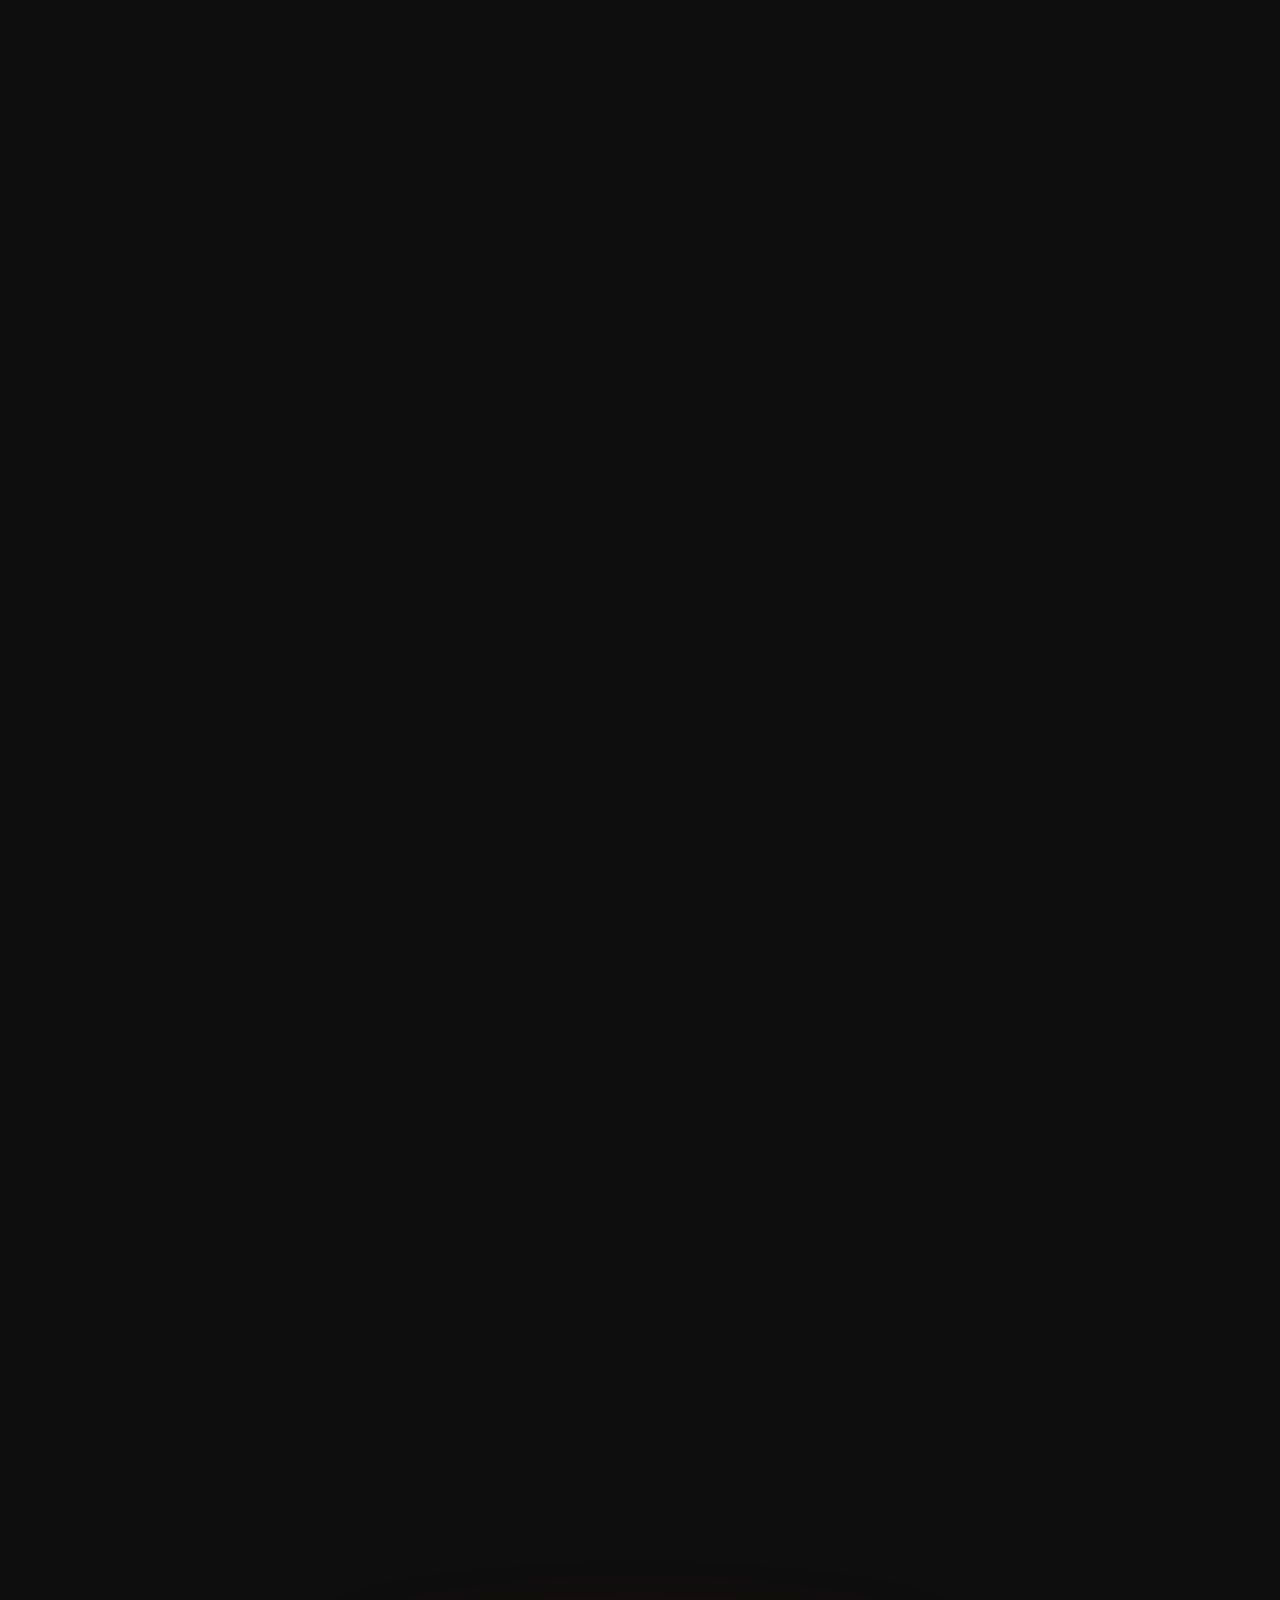
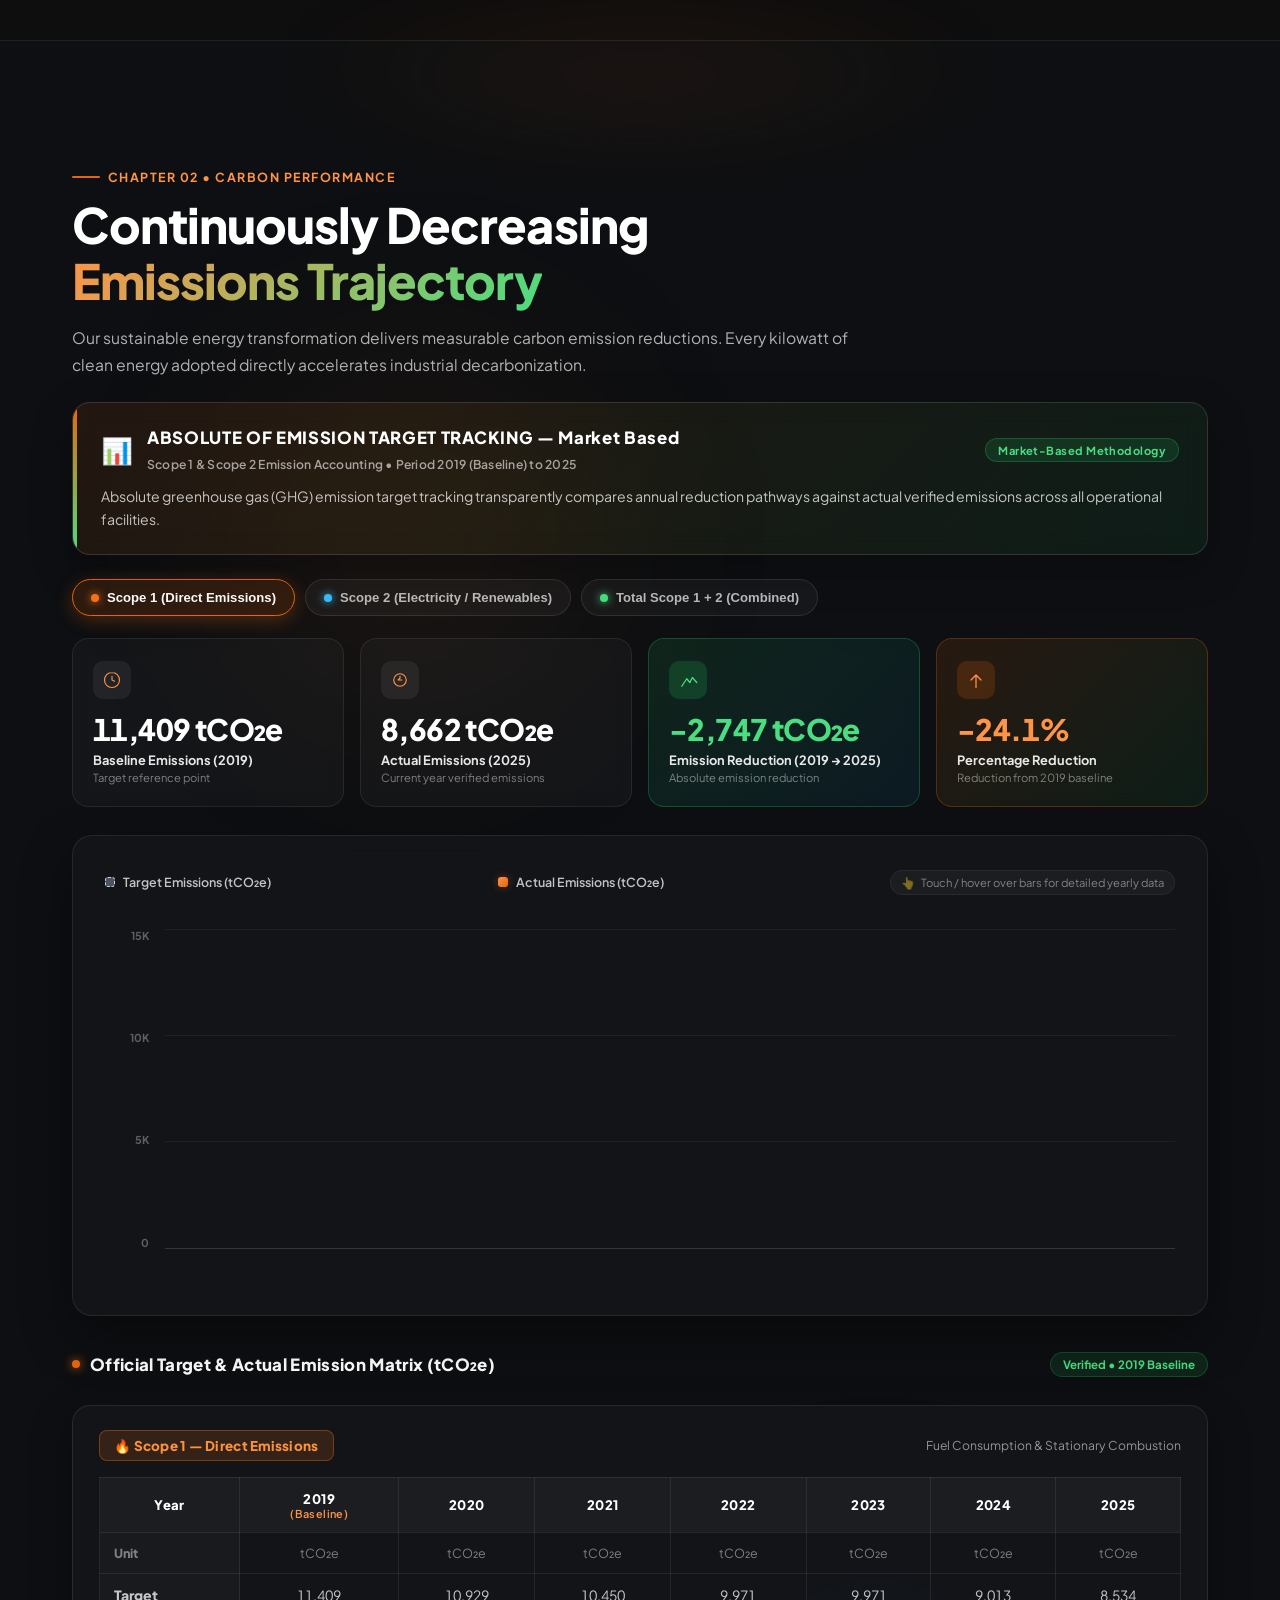
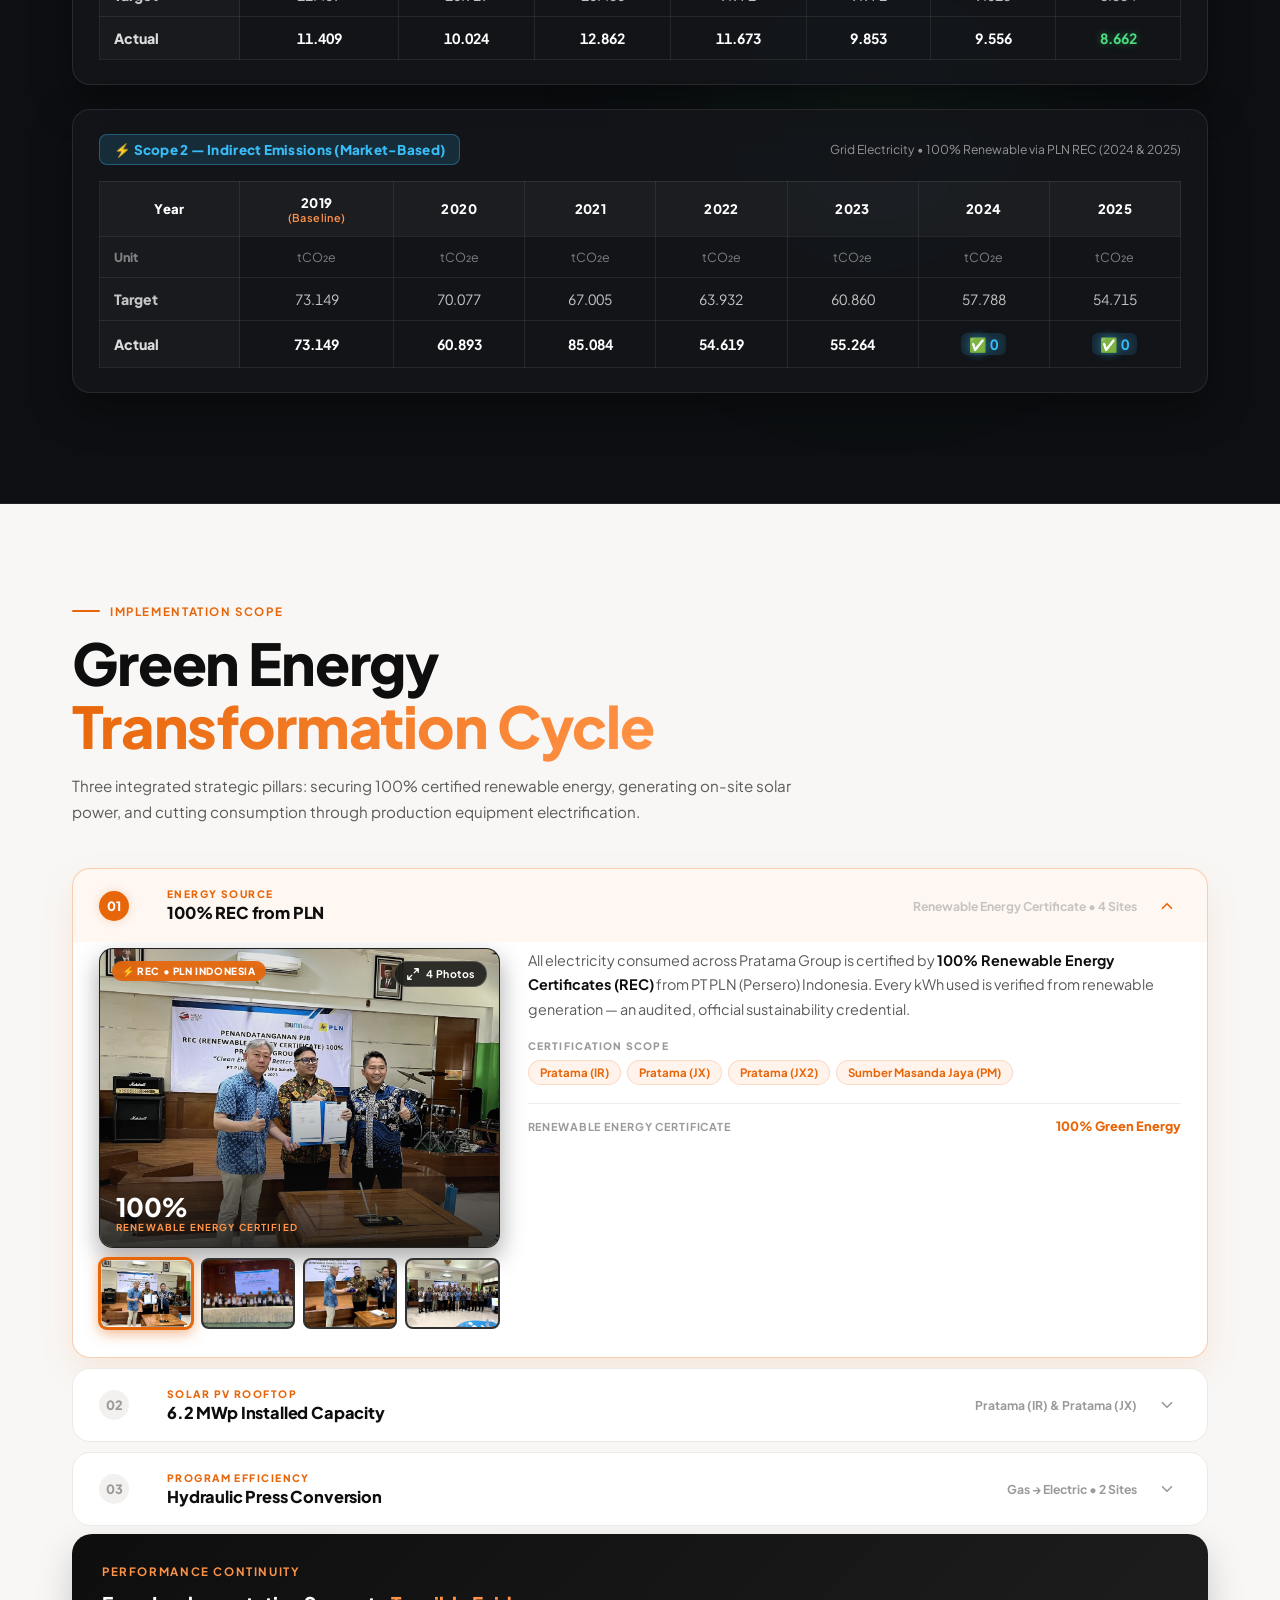
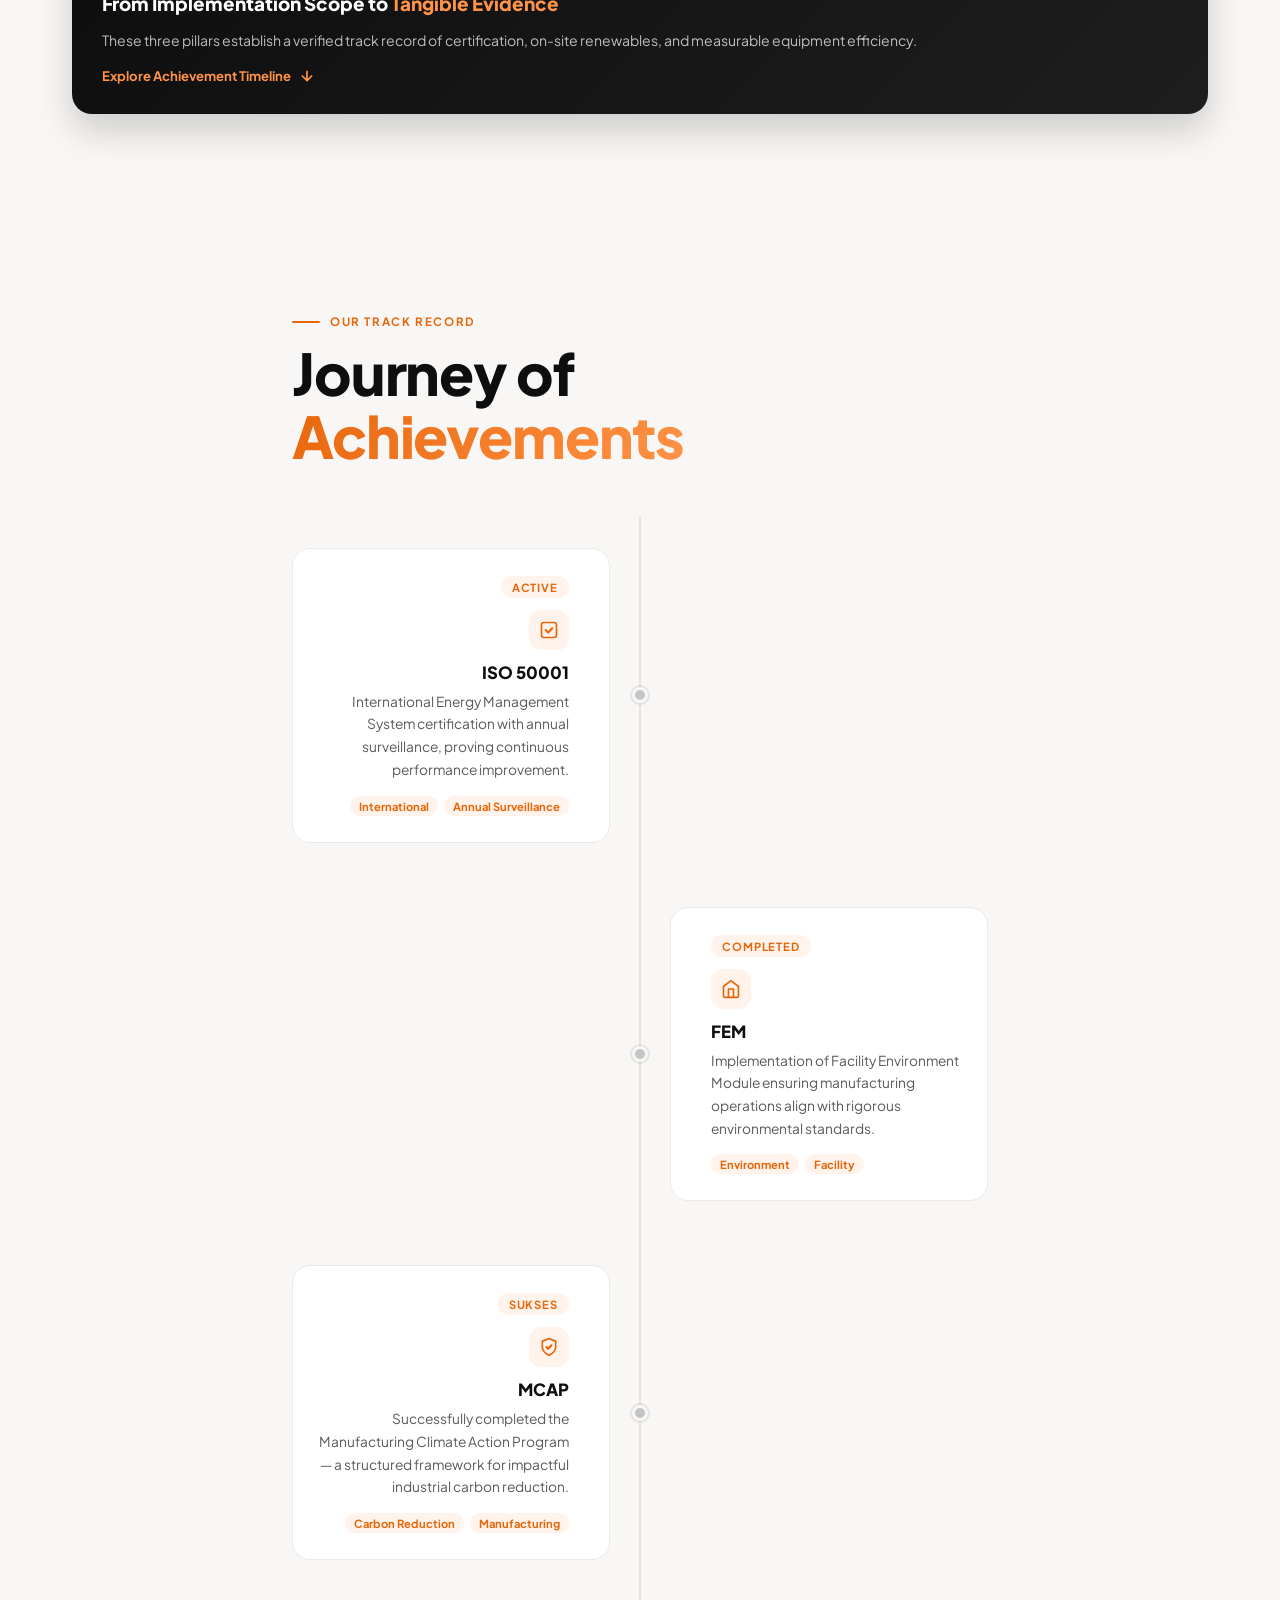
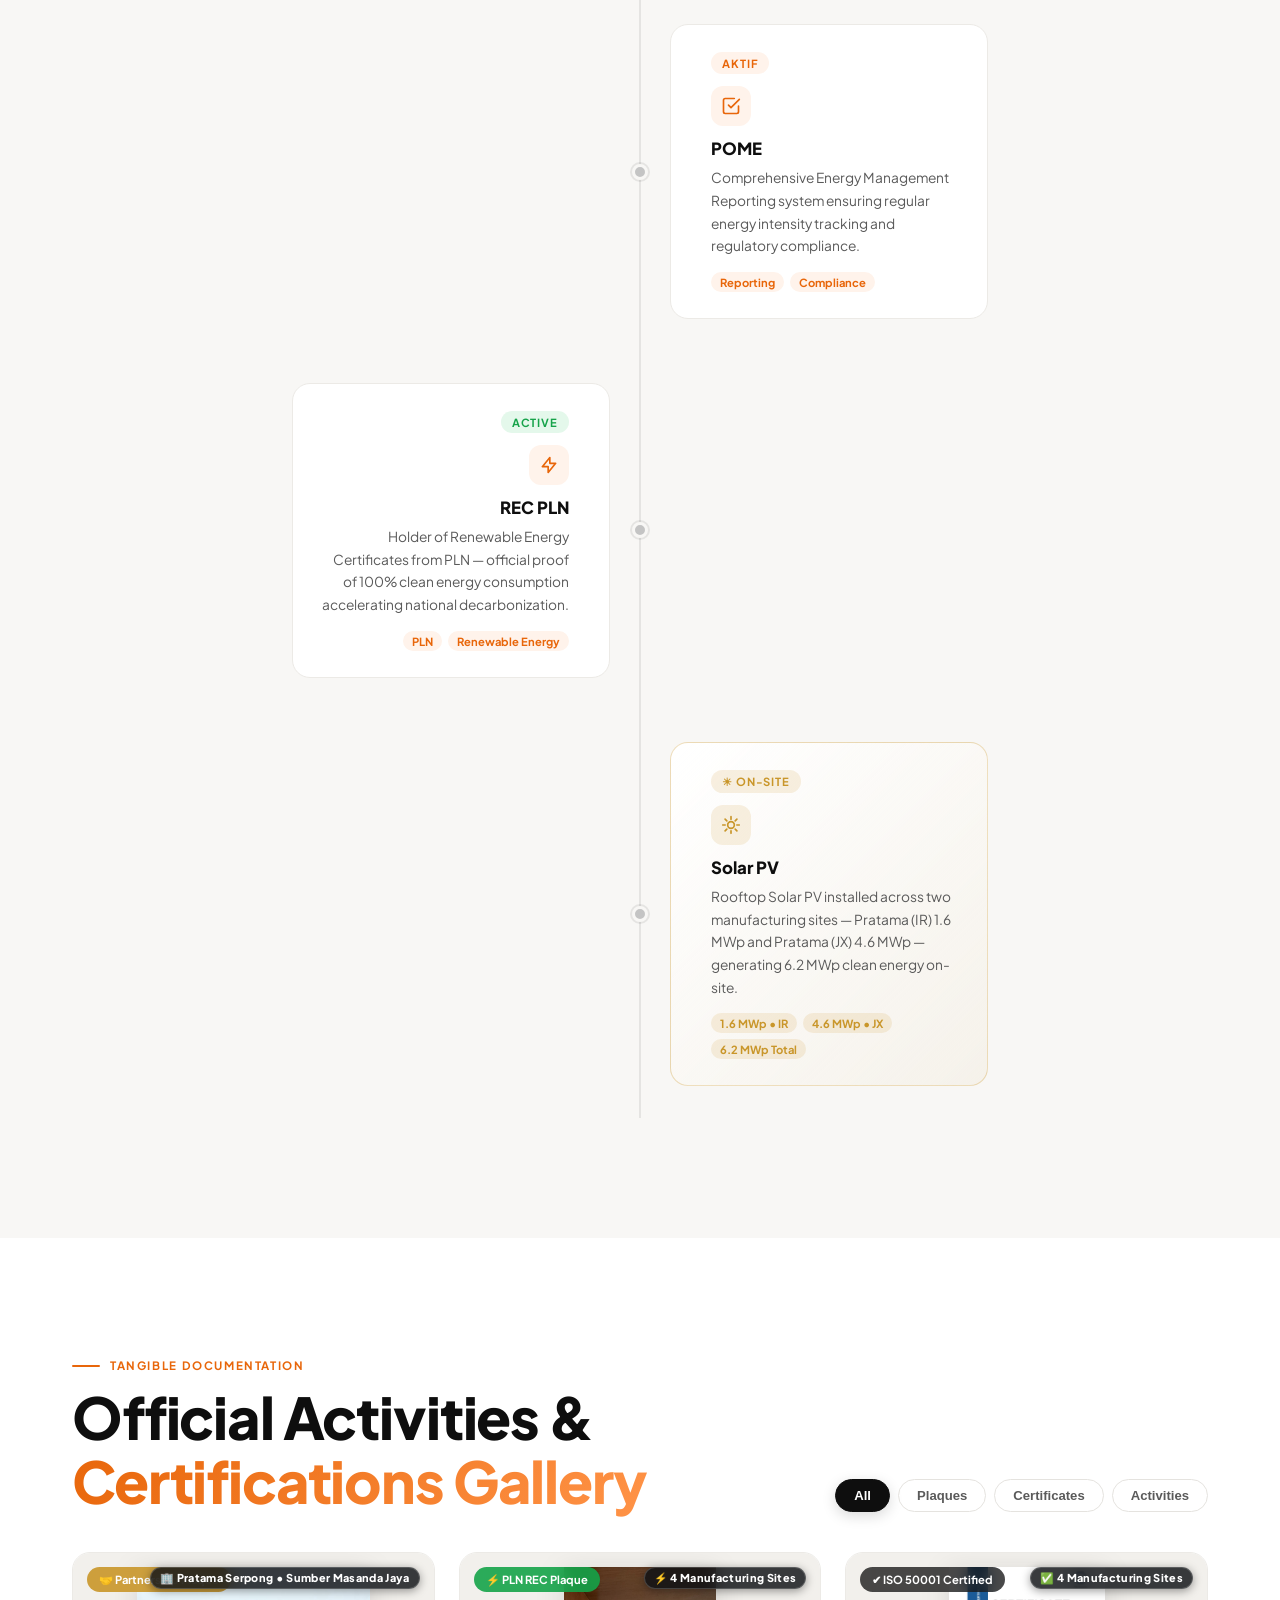
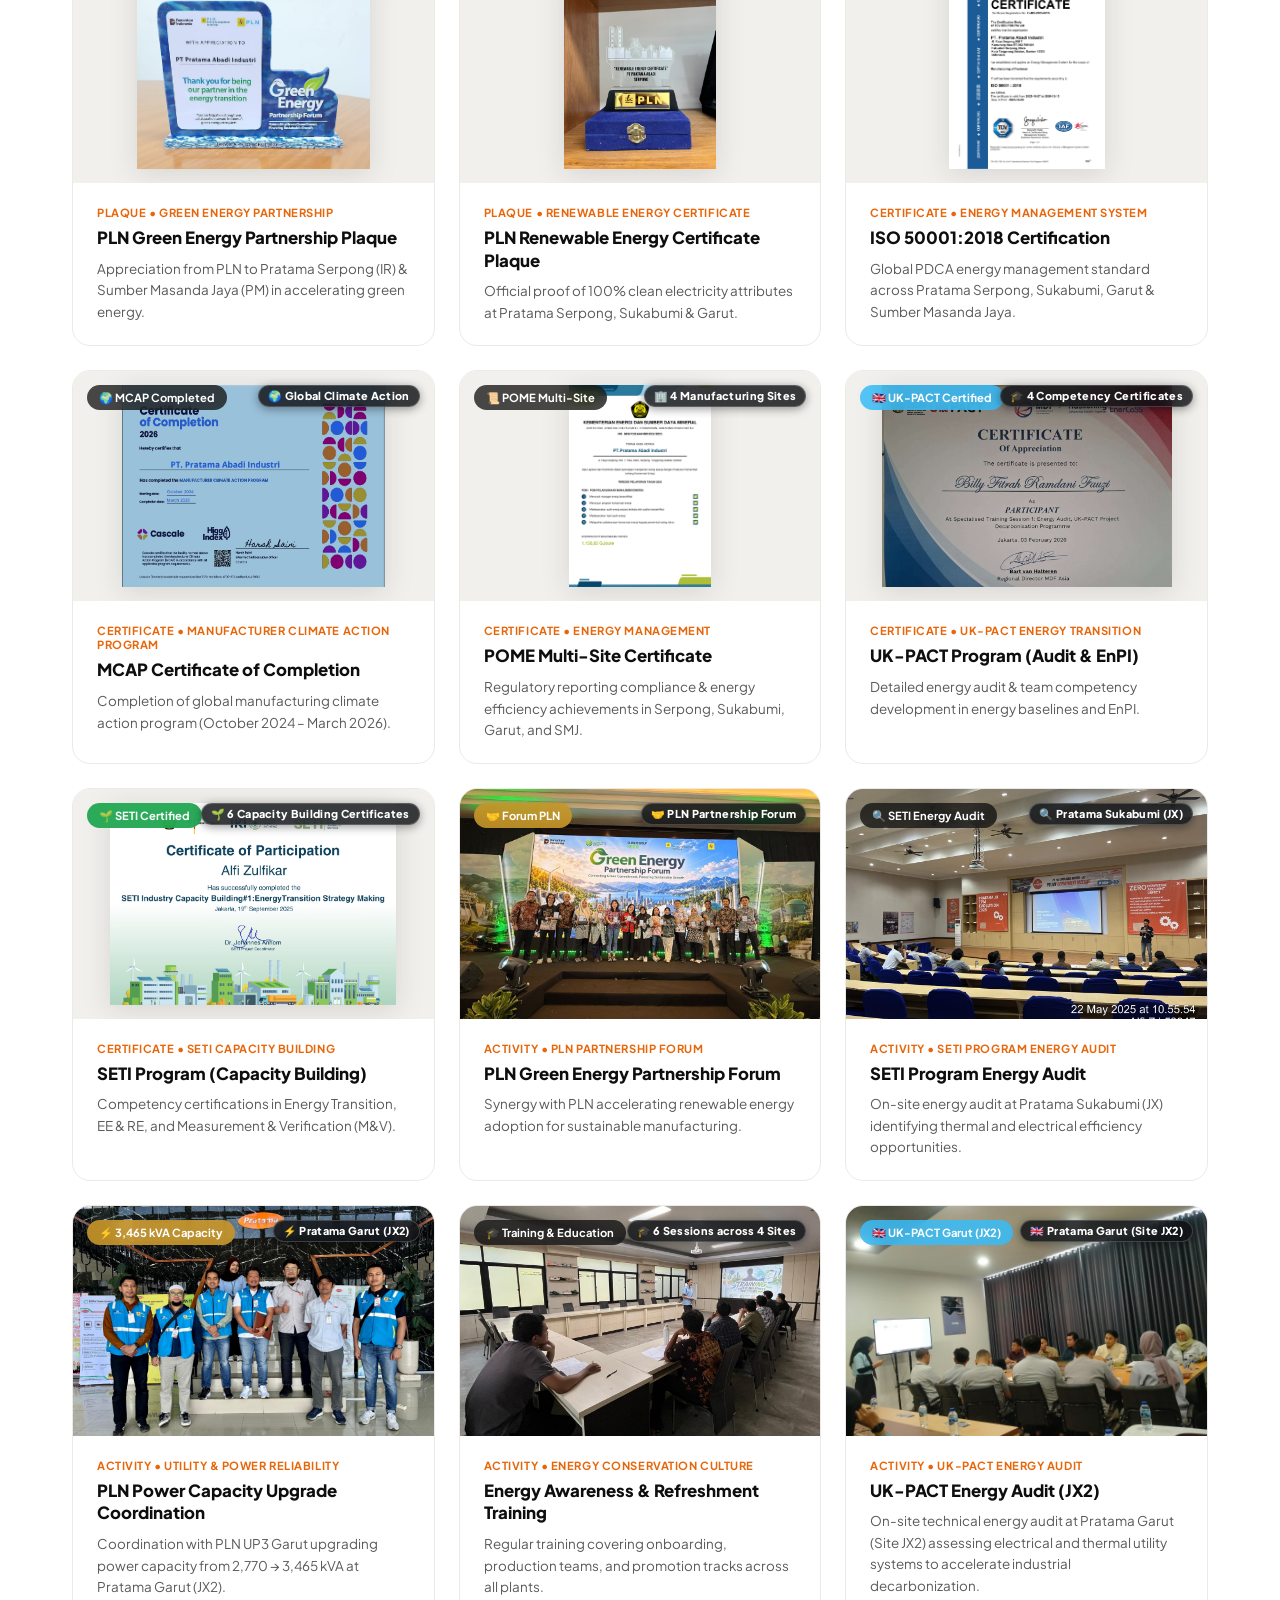
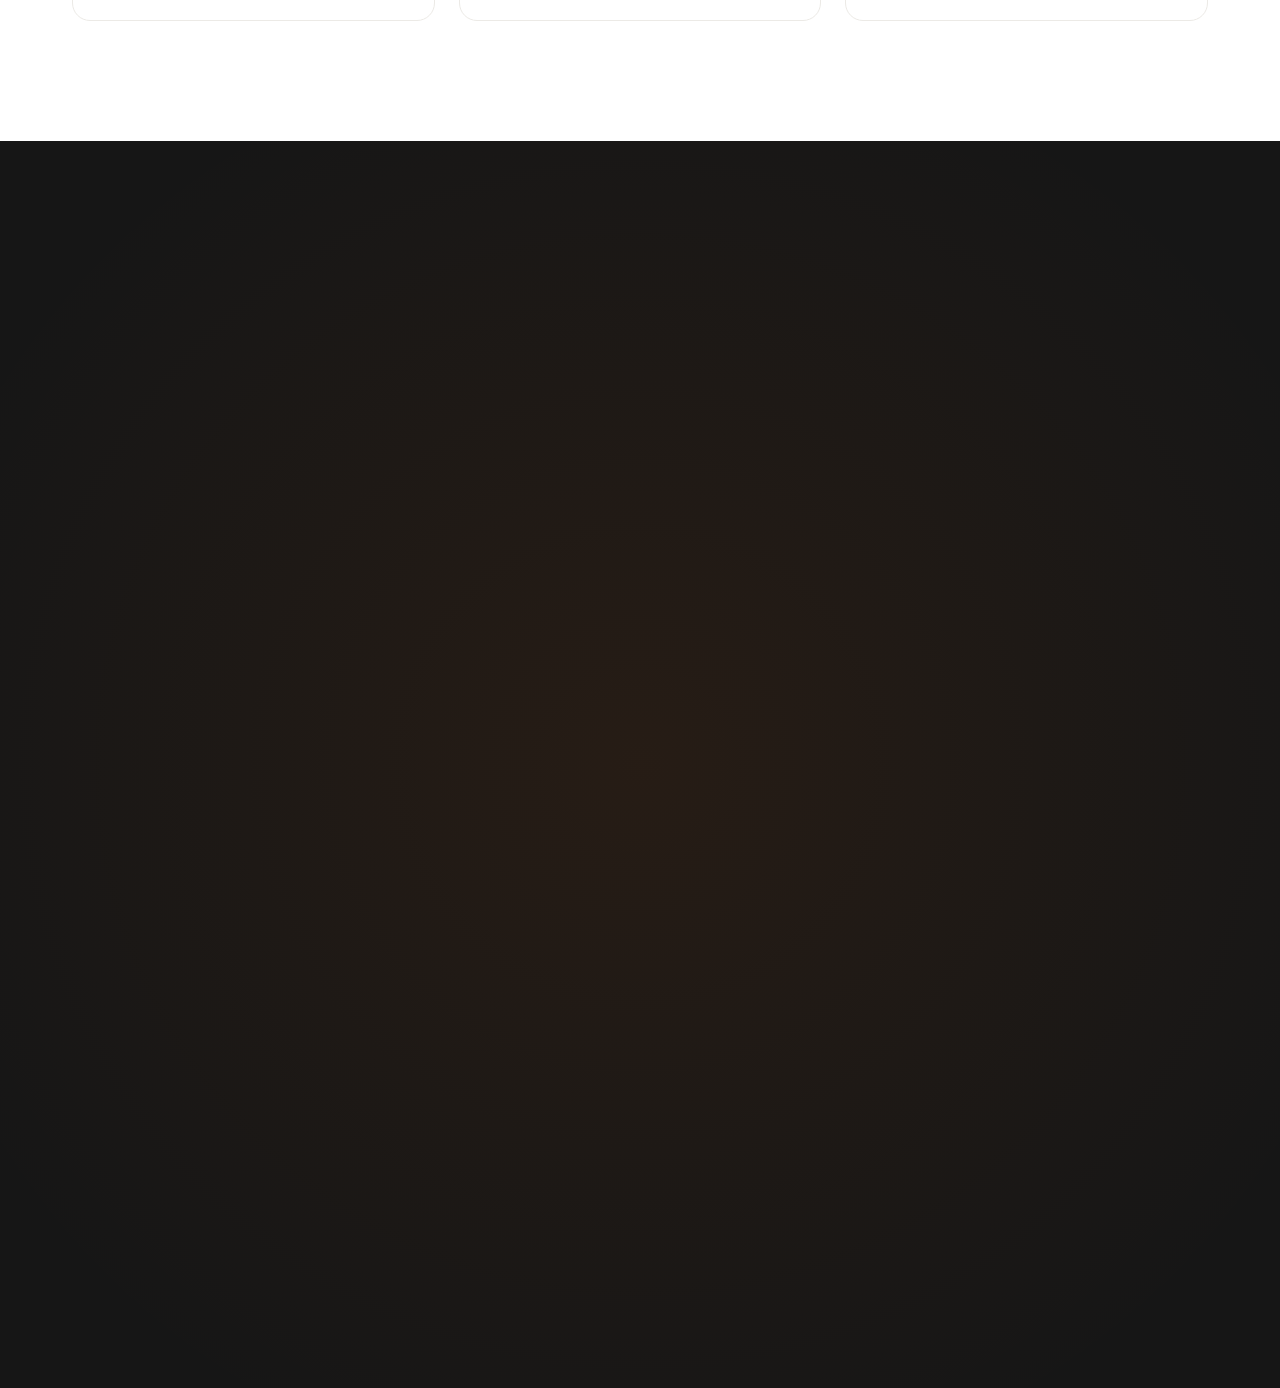
==== commit d912e6ef: "Highlight agrement solar pv.png sebagai foto utama dan urutan awal di pilar Solar PV Rooftop" ====
--- a/index.html
+++ b/index.html
@@ -8,7 +8,7 @@
   <link rel="preconnect" href="https://fonts.googleapis.com" />
   <link href="https://fonts.googleapis.com/css2?family=Plus+Jakarta+Sans:wght@300;400;500;600;700;800&display=swap"
     rel="stylesheet" />
-  <link rel="stylesheet" href="style.css?v=3.4.1" />
+  <link rel="stylesheet" href="style.css?v=3.4.2" />
 </head>
 
 <body>
@@ -705,7 +705,7 @@
               <div class="scope-detail">
                 <div class="scope-media-col">
                   <figure class="scope-detail-media" data-pilar-idx="1" title="Click to view 5 photos in fullscreen">
-                    <img id="scopeMainImg-1" src="assets/scopeimplementasi/solarpvrooftop/Agreement%20Solar%20PV.jpg"
+                    <img id="scopeMainImg-1" src="assets/scopeimplementasi/solarpvrooftop/agrement%20solar%20pv.png"
                       alt="Solar PV Rooftop installation and agreement" loading="lazy" />
                     <span class="scope-media-badge">&#x2600; Solar PV Rooftop</span>
                     <div class="scope-media-stat">
@@ -718,11 +718,11 @@
                     </span>
                   </figure>
                   <div class="scope-thumb-strip" data-cols="5" data-pilar-idx="1">
-                    <button class="scope-thumb is-active" type="button" data-img-idx="0" title="Solar PV Rooftop Power Purchase Agreement">
+                    <button class="scope-thumb is-active" type="button" data-img-idx="0" title="Solar PV Rooftop Installation & Roof Inspection">
+                      <img src="assets/scopeimplementasi/solarpvrooftop/agrement%20solar%20pv.png" alt="Solar PV Installation" loading="lazy" />
+                    </button>
+                    <button class="scope-thumb" type="button" data-img-idx="1" title="Solar PV Rooftop Power Purchase Agreement">
                       <img src="assets/scopeimplementasi/solarpvrooftop/Agreement%20Solar%20PV.jpg" alt="Solar PV Agreement" loading="lazy" />
-                    </button>
-                    <button class="scope-thumb" type="button" data-img-idx="1" title="Solar PV Rooftop Installation & Roof Inspection">
-                      <img src="assets/scopeimplementasi/solarpvrooftop/agrement%20solar%20pv.png" alt="Solar PV Installation" loading="lazy" />
                     </button>
                     <button class="scope-thumb" type="button" data-img-idx="2" title="Solar PV Partnership Official Signing Ceremony">
                       <img src="assets/scopeimplementasi/solarpvrooftop/penandatanganan%20solar%20pv..png" alt="Solar PV Signing Ceremony" loading="lazy" />
@@ -1390,7 +1390,7 @@
   <script src="https://cdnjs.cloudflare.com/ajax/libs/gsap/3.12.5/ScrollTrigger.min.js"></script>
   <script src="https://cdn.jsdelivr.net/npm/lenis@1.1.18/dist/lenis.min.js"></script>
 
-  <script src="script.js?v=3.4.1"></script>
+  <script src="script.js?v=3.4.2"></script>
 </body>
 
 </html>
